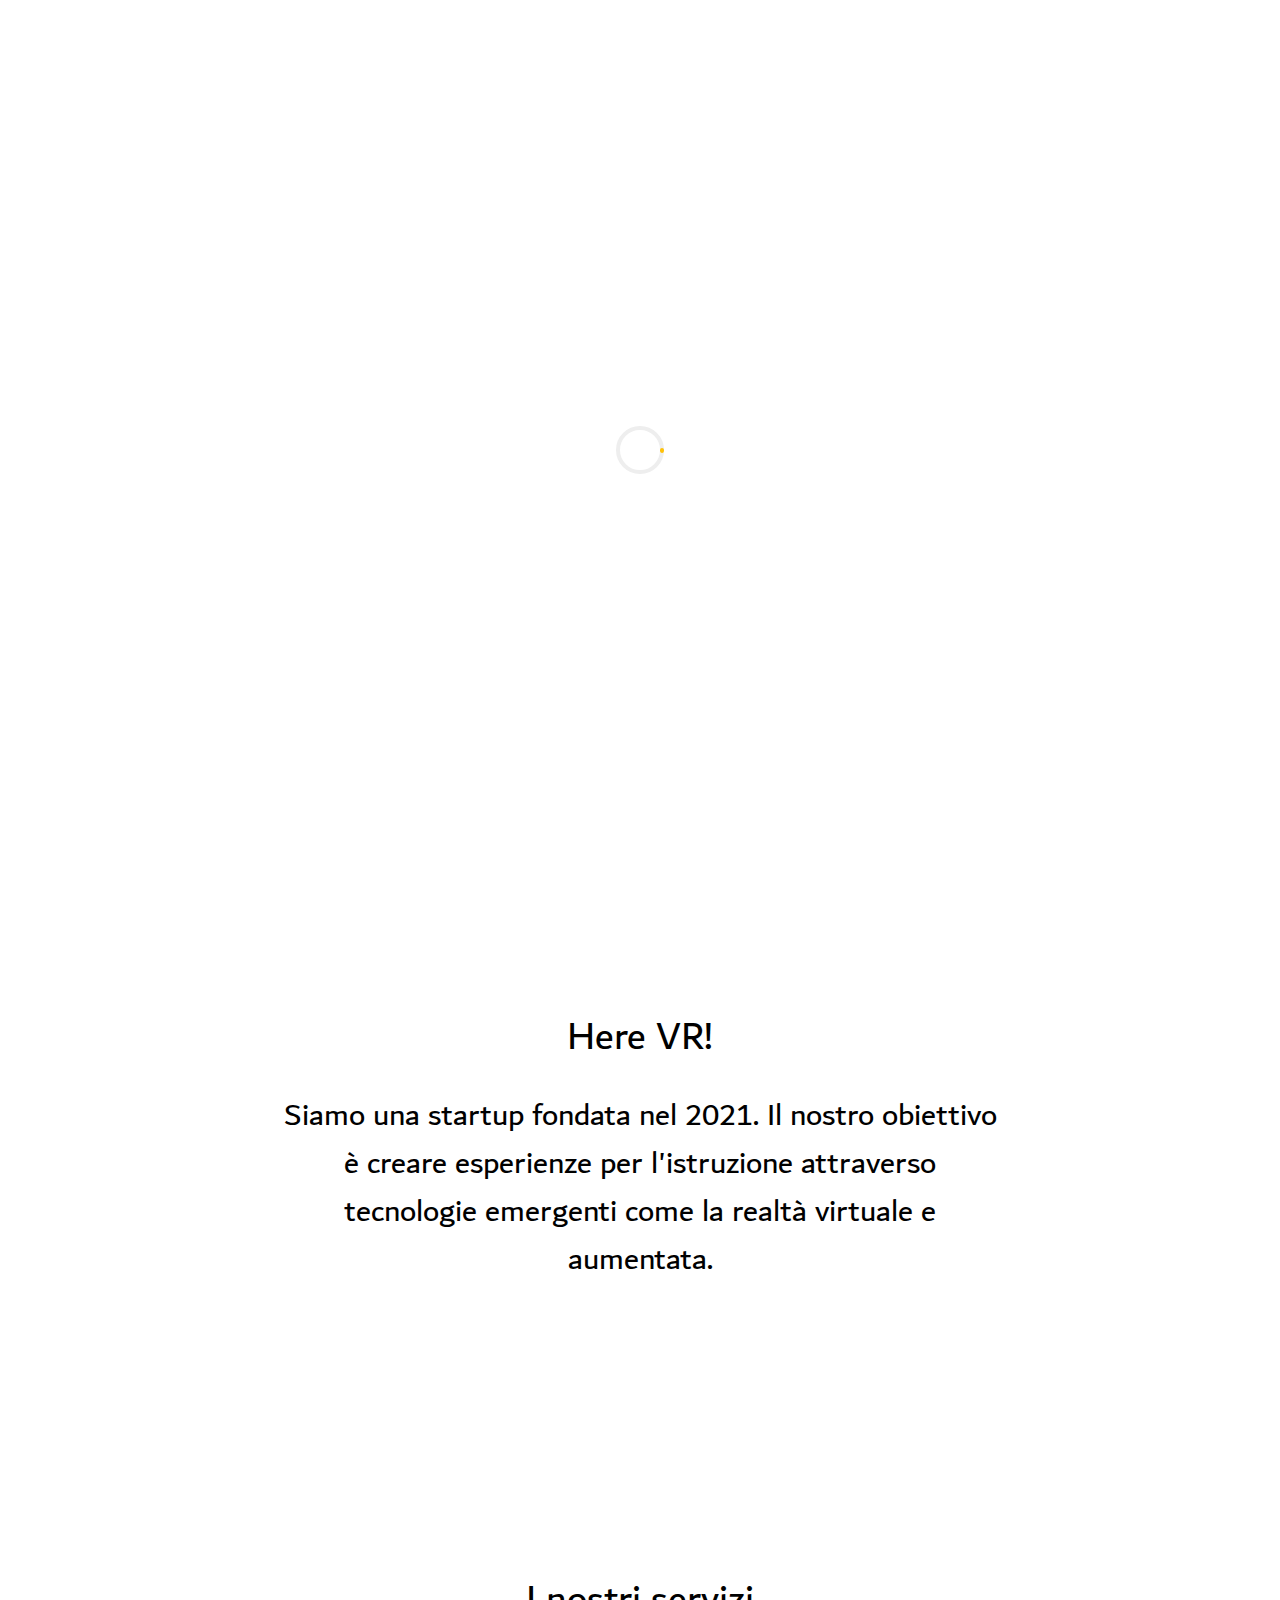
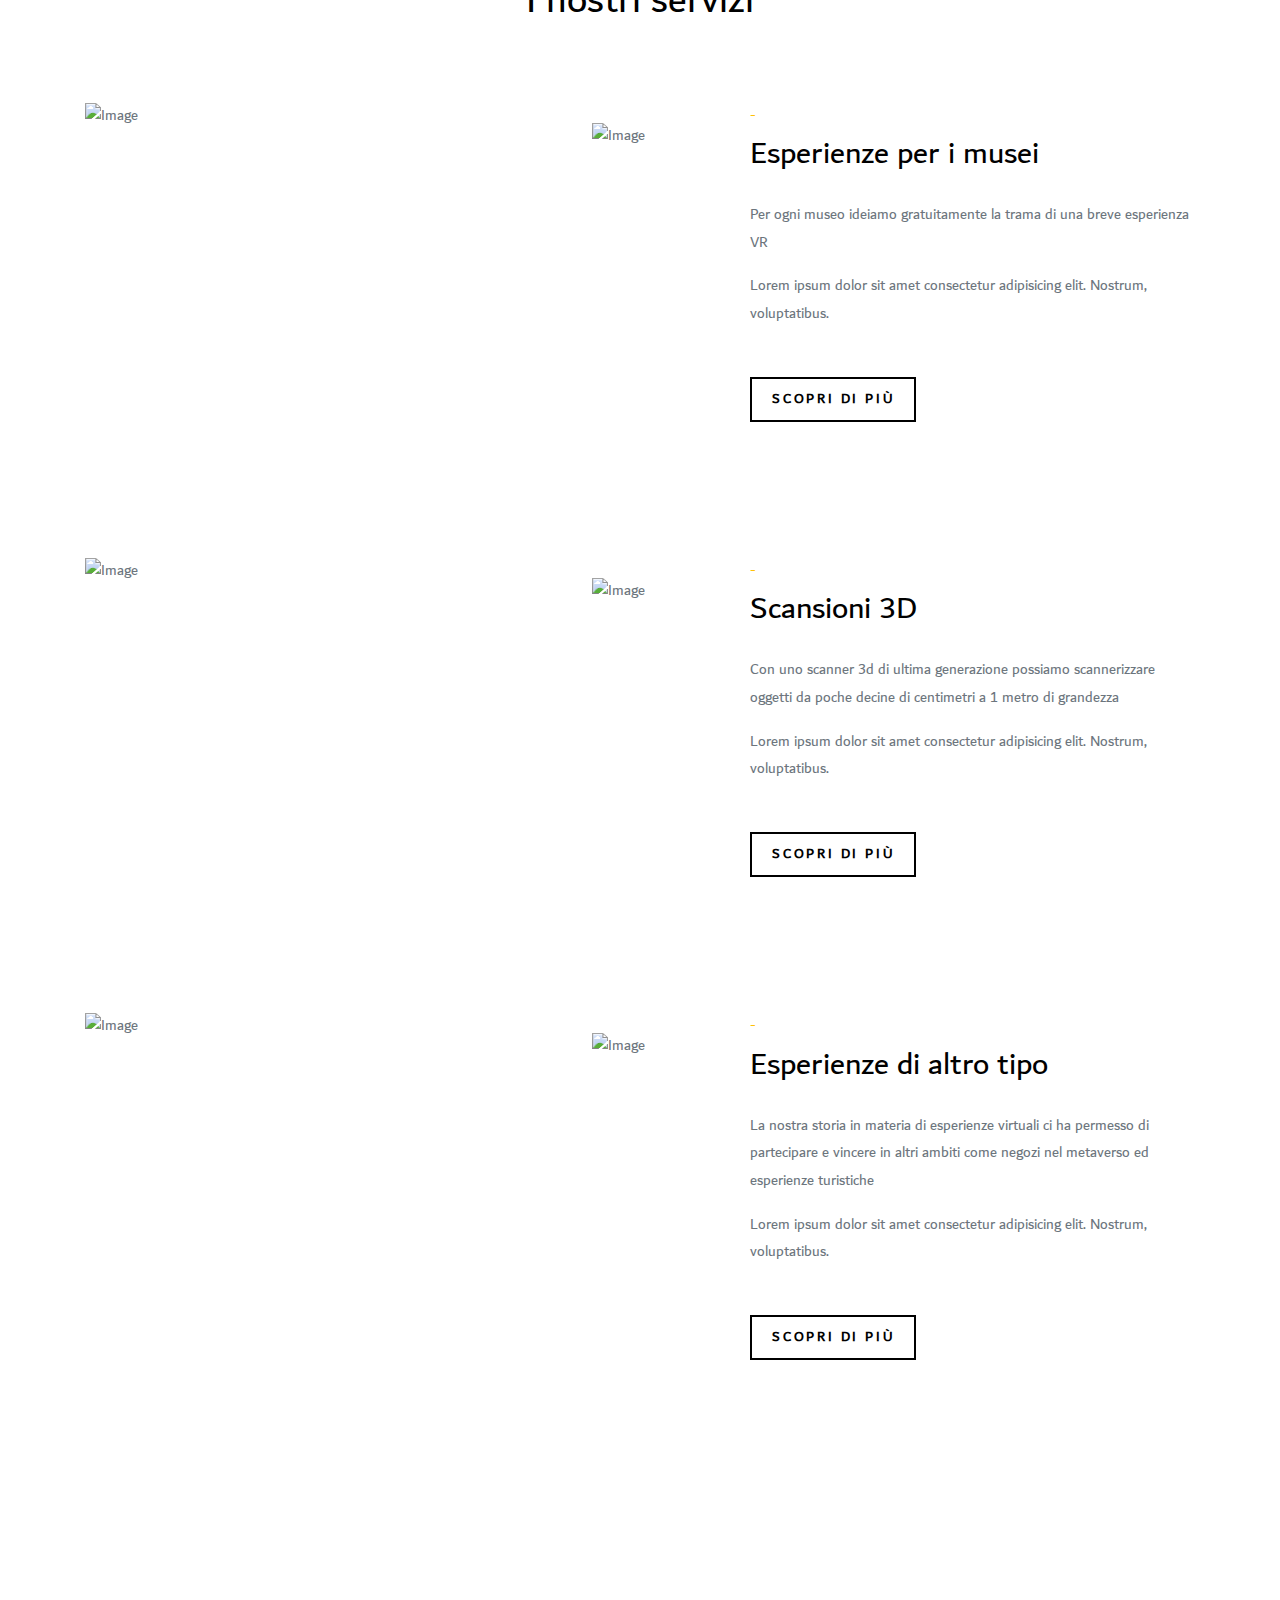
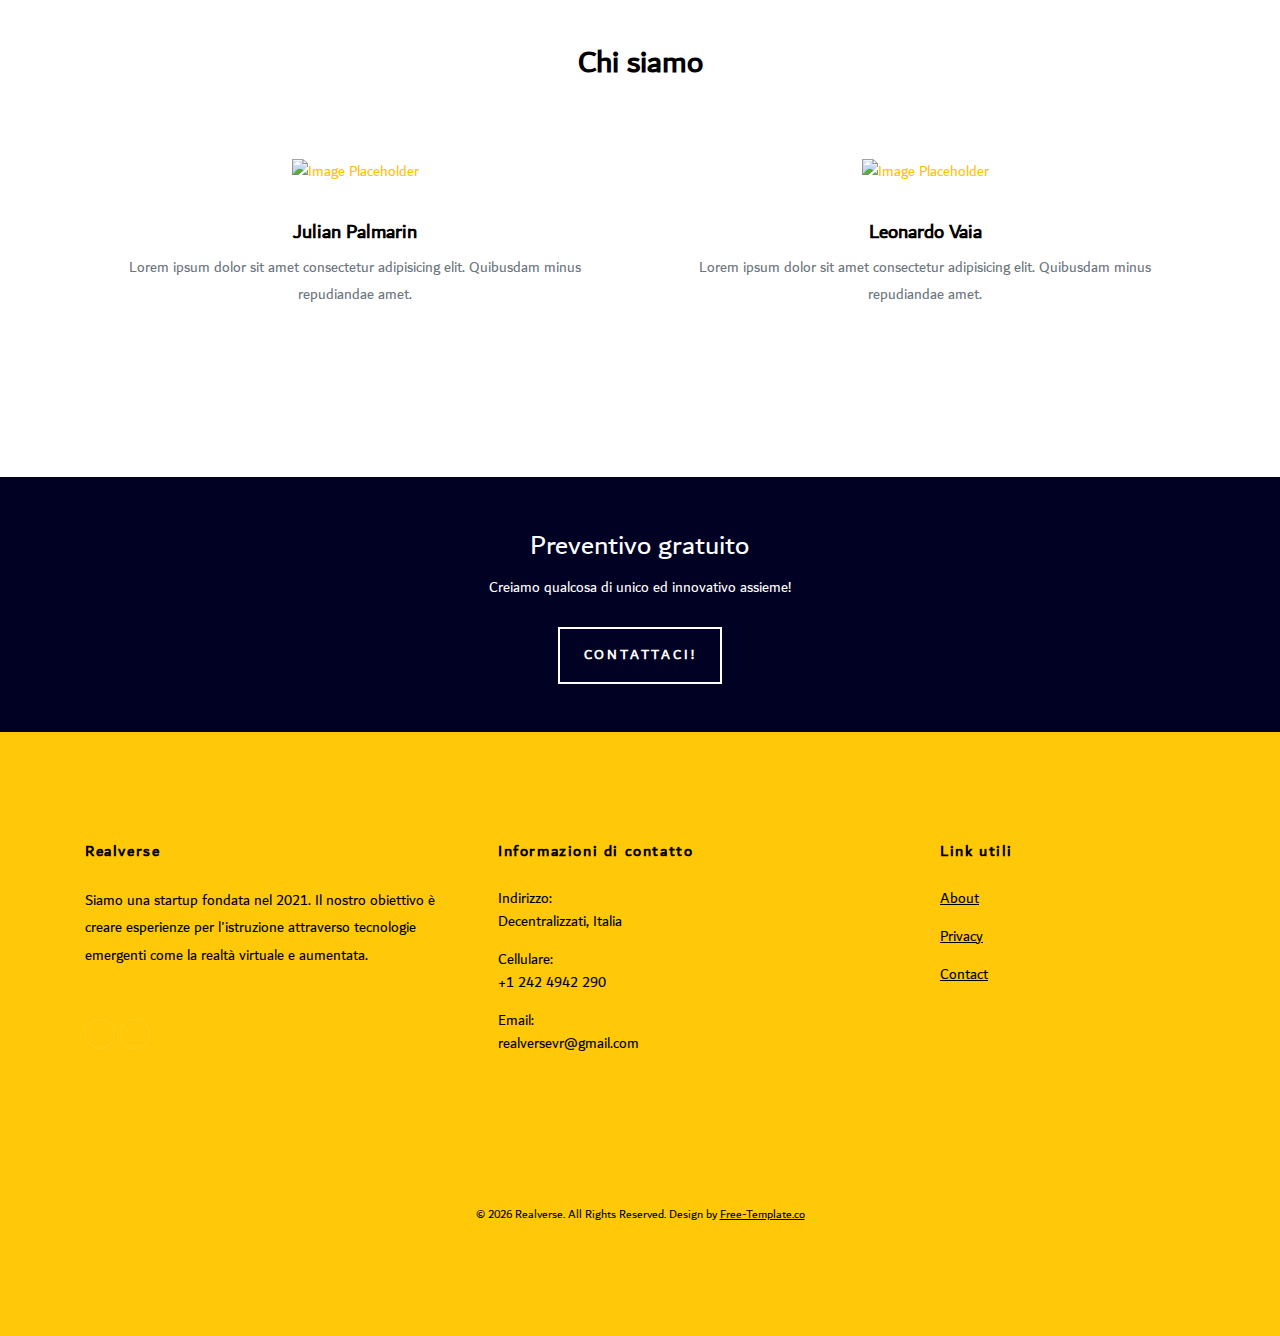
==== index.html @ 62d8fbb6 "Update index.html" ====
<!-- 
////////////////////////////////////////////////////////////////

Author: Free-Template.co
Author URL: http://free-template.co.
License: https://creativecommons.org/licenses/by/3.0/
License URL: https://creativecommons.org/licenses/by/3.0/
Site License URL: https://free-template.co/template-license/
  
Website:  https://free-template.co
Facebook: https://www.facebook.com/FreeDashTemplate.co
Twitter:  https://twitter.com/Free_Templateco
RSS Feed: https://feeds.feedburner.com/Free-templateco

////////////////////////////////////////////////////////////////
-->

<!DOCTYPE html>
<html lang="en">

<head>
  <title>Realverse - Home</title>
  <meta charset="utf-8">
  <meta name="viewport" content="width=device-width, initial-scale=1, shrink-to-fit=no">

  <meta name="description" content="" />
  <meta name="keywords" content="" />
  <meta name="author" content="Free-Template.co" />

  <link rel="shortcut icon" href="ftco-32x32.ico">

  <link href="https://fonts.googleapis.com/css?family=DM+Serif+Display:400,400i|Roboto+Mono&display=swap"
    rel="stylesheet">

  <link rel="stylesheet" href="css/animate.css">
  <link rel="stylesheet" href="css/owl.carousel.min.css">
  <link rel="stylesheet" href="css/jquery.fancybox.min.css">


  <link rel="stylesheet" href="fonts/ionicons/css/ionicons.min.css">
  <link rel="stylesheet" href="fonts/dubai/css/font-dubai.min.css">
  <link rel="stylesheet" href="fonts/flaticon/font/flaticon.css">
  <link rel="stylesheet" href="css/aos.css">
  <link rel="stylesheet"
    href="https://cdnjs.cloudflare.com/ajax/libs/simple-line-icons/2.4.1/css/simple-line-icons.css">

  <!-- Theme Style -->
  <link rel="stylesheet" href="css/style.css">

</head>

<body>


  <header role="banner">
    <nav class="navbar navbar-expand-lg  bg-dark">
      <div class="container-fluid">
        <a class="navbar-brand " href="index.html">Realverse</a>

        <button class="navbar-toggler" type="button" data-toggle="collapse" data-target="#navbarsExample05"
          aria-controls="navbarsExample05" aria-expanded="false" aria-label="Toggle navigation">
          <span class="navbar-toggler-icon"></span>
        </button>


        <div class="collapse navbar-collapse" id="navbarsExample05">
          <ul class="navbar-nav pl-md-5 ml-auto">
            <li class="nav-item">
              <a class="nav-link active" href="index.html">Home</a>
            </li>
            <li class="nav-item">
              <a class="nav-link" href="about.html">About</a>
            </li>
            <li class="nav-item">
              <a class="nav-link" href="services.html">Servizi</a>
            </li>
            <li class="nav-item">
              <a class="nav-link" href="portfolio.html">Progetti</a>

            </li>
            <li class="nav-item">
              <a class="nav-link" href="contact.html">Contattaci</a>
            </li>
          </ul>

        </div>
      </div>
    </nav>
  </header>
  <!-- END header -->
  <div class="slider-item overlay" data-stellar-background-ratio="0.5"
  style="background-image:URL(images/lagazuoi/mitraglia-01.png;)">
  <div class="container">
    <div class="row slider-text align-items-center justify-content-center text-center">
      <div class="col-lg-12 col-sm-12">
        <h1 class="mb-4" data-aos="fade-up" data-aos-delay="">Chi siamo</h1>
        <p class="custom-breadcrumbs" data-aos="fade-up" data-aos-delay="100"><a href="index.html">Home</a> <span class="mx-3">/</span> About</p>
      </div>
    </div>
  </div>
</div>
  </div>

  <div class="section portfolio-section">
    <div class="container">
      <div class="row mb-5 justify-content-center" data-aos="fade-up">
        <div class="col-md-8 text-center">
          <h1 class="mb-4 section-title">Here VR!</h1>
          <h2 class="mb-4 section-title">Siamo una startup fondata nel 2021. Il nostro obiettivo è creare esperienze per l'istruzione attraverso
            tecnologie emergenti come la realtà virtuale e aumentata.</h2>
        </div>
      </div>
    </div>
  </div>

  <div class="section">
    <div class="container">
      <div class="row mb-5 justify-content-center" data-aos="fade-up">
        <div class="col-md-8 text-center">
          <h1 class="mb-4 section-title">I nostri servizi</h1>
        </div>
      </div>
      <div class="row">
        <div class="col-lg-5 ml-auto mb-5 order-2">
          <span class="d-block text-uppercase text-primary"> - </span>
          <h2 class="mb-4 section-title">Esperienze per i musei</h2>
          <p>Per ogni museo ideiamo gratuitamente la trama di una breve esperienza VR</p>          
          <p class="mb-5">Lorem ipsum dolor sit amet consectetur adipisicing elit. Nostrum, voluptatibus.</p>
          <p><a href="#" class="btn btn-outline-black">Scopri di più</a></p>
        </div>
        <div class="col-lg-6 order-1">
          <figure class="img-dotted-bg">
            <img src="images/lagazuoi/cover_potrait.png" alt="Image" class="img-fluid">
            <img src="images/lagazuoi/mitraglia-01.png" alt="Image" class="img-fluid img-absolute" data-aos="fade-left">
          </figure>
        </div>
      </div>
      <div class="row mb-5 justify-content-center" data-aos="fade-up">
        <div class="col-md-8 text-center">
          <h1 class="mb-4 section-title"></h1>
        </div>
      </div>      
      <div class="row">
        <div class="col-lg-5 ml-auto mb-5 order-2">
          <span class="d-block text-uppercase text-primary"> - </span>
          <h2 class="mb-4 section-title">Scansioni 3D</h2>
          <p>Con uno scanner 3d di ultima generazione possiamo scannerizzare oggetti da poche decine di centimetri a 1 metro di grandezza</p>
          <p class="mb-5">Lorem ipsum dolor sit amet consectetur adipisicing elit. Nostrum, voluptatibus.</p>
          <p><a href="#" class="btn btn-outline-black">Scopri di più</a></p>
        </div>
        <div class="col-lg-6 order-1">
          <figure class="img-dotted-bg">
            <img src="images/lagazuoi/elmetto coperto.png" alt="Image" class="img-fluid">
            <img src="images/lagazuoi/stufa.png" alt="Image" class="img-fluid img-absolute" data-aos="fade-left">
          </figure>
        </div>
      </div>
      <div class="row mb-5 justify-content-center" data-aos="fade-up">
        <div class="col-md-8 text-center">
          <h1 class="mb-4 section-title"></h1>
        </div>
      </div>
      <div class="row">
        <div class="col-lg-5 ml-auto mb-5 order-2">
          <span class="d-block text-uppercase text-primary"> - </span>
          <h2 class="mb-4 section-title">Esperienze di altro tipo</h2>
          <p>La nostra storia in materia di esperienze virtuali ci ha permesso di partecipare e vincere in altri ambiti come negozi nel metaverso ed esperienze turistiche</p>
          <p class="mb-5">Lorem ipsum dolor sit amet consectetur adipisicing elit. Nostrum, voluptatibus.</p>
          <p><a href="#" class="btn btn-outline-black">Scopri di più</a></p>
        </div>
        <div class="col-lg-6 order-1">
          <figure class="img-dotted-bg">
            <img src="images/lago/davide-pietralunga-s3ziUyd1-PU-unsplash.jpg" alt="Image" class="img-fluid">
            <img src="images/lago/17.jpg" alt="Image" class="img-fluid img-absolute" data-aos="fade-left">
          </figure>
        </div>
      </div>
    </div>
  </div>
  <!--FINE SERVIZI-->

  <div class="section">
    <div class="container">
      <div class="row justify-content-center mb-5">
        <div class="col-md-8 text-center" data-aos="fade-up" data-aos-delay="">
          <h2 class="mb-4 section-title"><strong>Chi siamo</strong></h2>
        </div>
      </div>
      <div class="row">
        <div class="col-lg-6" data-aos="fade-up" data-aos-delay="100">
          <div class="media d-block media-custom text-center" >
            <a href="#"><img src="images/jul.jpg" alt="Image Placeholder" class="img-fluid"></a>
            <div class="media-body">
              <h3 class="mt-0 text-black"> Julian Palmarin</h3>
              <p>Lorem ipsum dolor sit amet consectetur adipisicing elit. Quibusdam minus repudiandae amet.</p>
            </div>
          </div>
        </div>
        <div class="col-lg-6" data-aos="fade-up" data-aos-delay="200">
          <div class="media d-block media-custom text-center">
            <a href="#"><img src="images/leo.jpg" alt="Image Placeholder" class="img-fluid"></a>
            <div class="media-body">
              <h3 class="mt-0 text-black">Leonardo Vaia</h3>
              <p>Lorem ipsum dolor sit amet consectetur adipisicing elit. Quibusdam minus repudiandae amet.</p>
            </div>
          </div>
        </div>  
      </div>
  
    </div>
  </div>
  <!-- END section -->


  <div class="bg-primary py-5">
    <div class="container text-center">
      <div class="row justify-content-center">
        <div class="col-lg-7">
          <h3 class="text-white mb-2 font-weight-normal" data-aos="fade-right" data-aos-delay="">Preventivo gratuito
          </h3>
          <p class="text-white mb-4" data-aos="fade-right" data-aos-delay="100">Creiamo qualcosa di unico ed innovativo
            assieme!</p>

          <p class="mb-0" data-aos="fade-right" data-aos-delay="200"><a href="contact.html"
              class="btn btn-outline-white px-4 py-3">Contattaci!</a></p>
        </div>
      </div>

    </div>
  </div>



  <footer class="site-footer" role="contentinfo">
    <div class="container">
      <div class="row mb-5">
        <div class="col-md-4 mb-5">
          <h3 class="mb-4">Realverse</h3>
          <p class="mb-5">Siamo una startup fondata nel 2021. Il nostro obiettivo è creare esperienze per l'istruzione
            attraverso tecnologie emergenti come la realtà virtuale e aumentata.</p>
          <ul class="list-unstyled footer-link d-flex footer-social">
            <li><a href="https://www.youtube.com/@RealverseVR" class="p-2"><span class="fa fa-youtube"></span></a></li>
            <li><a href="https://www.instagram.com/realversevr/" class="p-2"><span class="fa fa-instagram"></span></a>
            </li>
          </ul>

        </div>
        <div class="col-md-5 mb-5 pl-md-5">
          <div class="mb-5">
            <h3 class="mb-4">Informazioni di contatto</h3>
            <ul class="list-unstyled footer-link quick-contact">
              <li class="d-block">
                <span class="d-block caption">Indirizzo:</span>
                <span class="caption-text">Decentralizzati, Italia</span>
              </li>
              <li class="d-block">
                <span class="d-block caption">Cellulare:</span><span class="caption-text">+1 242 4942 290</span>
              </li>
              <li class="d-block">
                <span class="d-block caption">Email:</span><span class="caption-text">realversevr@gmail.com</span>
              </li>
            </ul>
          </div>


        </div>
        <div class="col-md-3 mb-5">
          <h3 class="mb-4">Link utili</h3>
          <ul class="list-unstyled footer-link">
            <li><a href="about.html">About</a></li>
            <li><a href="privacy.html">Privacy</a></li>
            <li><a href="contact.html">Contact</a></li>
          </ul>
        </div>
        <div class="col-md-3">

        </div>
      </div>
      <div class="row">
        <div class="col-12 text-md-center text-left">
          <!-- Link back to Free-Template.co can't be removed. Template is licensed under CC BY 3.0. -->
          <p class="copyright"><small>&copy;
              <script>document.write(new Date().getFullYear());</script> Realverse. All Rights Reserved. Design by <a
                href="https://free-template.co" target="_blank">Free-Template.co</a>
            </small></p>
        </div>
      </div>
    </div>
  </footer>
  <!-- END footer -->

  <!-- loader -->
  <div id="loader" class="show fullscreen"><svg class="circular" width="48px" height="48px">
      <circle class="path-bg" cx="24" cy="24" r="22" fill="none" stroke-width="4" stroke="#eeeeee" />
      <circle class="path" cx="24" cy="24" r="22" fill="none" stroke-width="4" stroke-miterlimit="10"
        stroke="#ffc107" />
    </svg></div>

  <script src="js/jquery-3.2.1.min.js"></script>
  <script src="js/jquery-migrate-3.0.1.min.js"></script>
  <script src="js/popper.min.js"></script>
  <script src="js/bootstrap.min.js"></script>
  <script src="js/owl.carousel.min.js"></script>
  <script src="js/jquery.waypoints.min.js"></script>
  <script src="js/jquery.fancybox.min.js"></script>
  <script src="js/jquery.stellar.min.js"></script>
  <script src="js/aos.js"></script>
  <script src="js/main.js"></script>
</body>

</html>
---- fonts/dubai/css/font-dubai.min.css ----
/*!
 *  Font Awesome 4.7.0 by @davegandy - http://fontawesome.io - @fontawesome
 *  License - http://fontawesome.io/license (Font: SIL OFL 1.1, CSS: MIT License)
 */
@font-face {
    font-family: 'Dubai';
    src: url('../font/DUBAI-REGULAR.TTF') format('truetype');    
    font-weight: normal;
    font-style: normal
}

.fa {
    display: inline-block;
    font: normal normal normal 14px/1 FontAwesome;
    font-size: inherit;
    text-rendering: auto;
    -webkit-font-smoothing: antialiased;
    -moz-osx-font-smoothing: grayscale
}

.fa-lg {
    font-size: 1.33333333em;
    line-height: .75em;
    vertical-align: -15%
}

.fa-2x {
    font-size: 2em
}

.fa-3x {
    font-size: 3em
}

.fa-4x {
    font-size: 4em
}

.fa-5x {
    font-size: 5em
}

.fa-fw {
    width: 1.28571429em;
    text-align: center
}

.fa-ul {
    padding-left: 0;
    margin-left: 2.14285714em;
    list-style-type: none
}

.fa-ul>li {
    position: relative
}

.fa-li {
    position: absolute;
    left: -2.14285714em;
    width: 2.14285714em;
    top: .14285714em;
    text-align: center
}

.fa-li.fa-lg {
    left: -1.85714286em
}

.fa-border {
    padding: .2em .25em .15em;
    border: solid .08em #eee;
    border-radius: .1em
}

.fa-pull-left {
    float: left
}

.fa-pull-right {
    float: right
}

.fa.fa-pull-left {
    margin-right: .3em
}

.fa.fa-pull-right {
    margin-left: .3em
}

.pull-right {
    float: right
}

.pull-left {
    float: left
}

.fa.pull-left {
    margin-right: .3em
}

.fa.pull-right {
    margin-left: .3em
}

.fa-spin {
    -webkit-animation: fa-spin 2s infinite linear;
    animation: fa-spin 2s infinite linear
}

.fa-pulse {
    -webkit-animation: fa-spin 1s infinite steps(8);
    animation: fa-spin 1s infinite steps(8)
}

@-webkit-keyframes fa-spin {
    0% {
        -webkit-transform: rotate(0deg);
        transform: rotate(0deg)
    }

    100% {
        -webkit-transform: rotate(359deg);
        transform: rotate(359deg)
    }
}

@keyframes fa-spin {
    0% {
        -webkit-transform: rotate(0deg);
        transform: rotate(0deg)
    }

    100% {
        -webkit-transform: rotate(359deg);
        transform: rotate(359deg)
    }
}

.fa-rotate-90 {
    -ms-filter: "progid:DXImageTransform.Microsoft.BasicImage(rotation=1)";
    -webkit-transform: rotate(90deg);
    -ms-transform: rotate(90deg);
    transform: rotate(90deg)
}

.fa-rotate-180 {
    -ms-filter: "progid:DXImageTransform.Microsoft.BasicImage(rotation=2)";
    -webkit-transform: rotate(180deg);
    -ms-transform: rotate(180deg);
    transform: rotate(180deg)
}

.fa-rotate-270 {
    -ms-filter: "progid:DXImageTransform.Microsoft.BasicImage(rotation=3)";
    -webkit-transform: rotate(270deg);
    -ms-transform: rotate(270deg);
    transform: rotate(270deg)
}

.fa-flip-horizontal {
    -ms-filter: "progid:DXImageTransform.Microsoft.BasicImage(rotation=0, mirror=1)";
    -webkit-transform: scale(-1, 1);
    -ms-transform: scale(-1, 1);
    transform: scale(-1, 1)
}

.fa-flip-vertical {
    -ms-filter: "progid:DXImageTransform.Microsoft.BasicImage(rotation=2, mirror=1)";
    -webkit-transform: scale(1, -1);
    -ms-transform: scale(1, -1);
    transform: scale(1, -1)
}

:root .fa-rotate-90,
:root .fa-rotate-180,
:root .fa-rotate-270,
:root .fa-flip-horizontal,
:root .fa-flip-vertical {
    filter: none
}

.fa-stack {
    position: relative;
    display: inline-block;
    width: 2em;
    height: 2em;
    line-height: 2em;
    vertical-align: middle
}

.fa-stack-1x,
.fa-stack-2x {
    position: absolute;
    left: 0;
    width: 100%;
    text-align: center
}

.fa-stack-1x {
    line-height: inherit
}

.fa-stack-2x {
    font-size: 2em
}

.fa-inverse {
    color: #fff
}

.fa-glass:before {
    content: "\f000"
}

.fa-music:before {
    content: "\f001"
}

.fa-search:before {
    content: "\f002"
}

.fa-envelope-o:before {
    content: "\f003"
}

.fa-heart:before {
    content: "\f004"
}

.fa-star:before {
    content: "\f005"
}

.fa-star-o:before {
    content: "\f006"
}

.fa-user:before {
    content: "\f007"
}

.fa-film:before {
    content: "\f008"
}

.fa-th-large:before {
    content: "\f009"
}

.fa-th:before {
    content: "\f00a"
}

.fa-th-list:before {
    content: "\f00b"
}

.fa-check:before {
    content: "\f00c"
}

.fa-remove:before,
.fa-close:before,
.fa-times:before {
    content: "\f00d"
}

.fa-search-plus:before {
    content: "\f00e"
}

.fa-search-minus:before {
    content: "\f010"
}

.fa-power-off:before {
    content: "\f011"
}

.fa-signal:before {
    content: "\f012"
}

.fa-gear:before,
.fa-cog:before {
    content: "\f013"
}

.fa-trash-o:before {
    content: "\f014"
}

.fa-home:before {
    content: "\f015"
}

.fa-file-o:before {
    content: "\f016"
}

.fa-clock-o:before {
    content: "\f017"
}

.fa-road:before {
    content: "\f018"
}

.fa-download:before {
    content: "\f019"
}

.fa-arrow-circle-o-down:before {
    content: "\f01a"
}

.fa-arrow-circle-o-up:before {
    content: "\f01b"
}

.fa-inbox:before {
    content: "\f01c"
}

.fa-play-circle-o:before {
    content: "\f01d"
}

.fa-rotate-right:before,
.fa-repeat:before {
    content: "\f01e"
}

.fa-refresh:before {
    content: "\f021"
}

.fa-list-alt:before {
    content: "\f022"
}

.fa-lock:before {
    content: "\f023"
}

.fa-flag:before {
    content: "\f024"
}

.fa-headphones:before {
    content: "\f025"
}

.fa-volume-off:before {
    content: "\f026"
}

.fa-volume-down:before {
    content: "\f027"
}

.fa-volume-up:before {
    content: "\f028"
}

.fa-qrcode:before {
    content: "\f029"
}

.fa-barcode:before {
    content: "\f02a"
}

.fa-tag:before {
    content: "\f02b"
}

.fa-tags:before {
    content: "\f02c"
}

.fa-book:before {
    content: "\f02d"
}

.fa-bookmark:before {
    content: "\f02e"
}

.fa-print:before {
    content: "\f02f"
}

.fa-camera:before {
    content: "\f030"
}

.fa-font:before {
    content: "\f031"
}

.fa-bold:before {
    content: "\f032"
}

.fa-italic:before {
    content: "\f033"
}

.fa-text-height:before {
    content: "\f034"
}

.fa-text-width:before {
    content: "\f035"
}

.fa-align-left:before {
    content: "\f036"
}

.fa-align-center:before {
    content: "\f037"
}

.fa-align-right:before {
    content: "\f038"
}

.fa-align-justify:before {
    content: "\f039"
}

.fa-list:before {
    content: "\f03a"
}

.fa-dedent:before,
.fa-outdent:before {
    content: "\f03b"
}

.fa-indent:before {
    content: "\f03c"
}

.fa-video-camera:before {
    content: "\f03d"
}

.fa-photo:before,
.fa-image:before,
.fa-picture-o:before {
    content: "\f03e"
}

.fa-pencil:before {
    content: "\f040"
}

.fa-map-marker:before {
    content: "\f041"
}

.fa-adjust:before {
    content: "\f042"
}

.fa-tint:before {
    content: "\f043"
}

.fa-edit:before,
.fa-pencil-square-o:before {
    content: "\f044"
}

.fa-share-square-o:before {
    content: "\f045"
}

.fa-check-square-o:before {
    content: "\f046"
}

.fa-arrows:before {
    content: "\f047"
}

.fa-step-backward:before {
    content: "\f048"
}

.fa-fast-backward:before {
    content: "\f049"
}

.fa-backward:before {
    content: "\f04a"
}

.fa-play:before {
    content: "\f04b"
}

.fa-pause:before {
    content: "\f04c"
}

.fa-stop:before {
    content: "\f04d"
}

.fa-forward:before {
    content: "\f04e"
}

.fa-fast-forward:before {
    content: "\f050"
}

.fa-step-forward:before {
    content: "\f051"
}

.fa-eject:before {
    content: "\f052"
}

.fa-chevron-left:before {
    content: "\f053"
}

.fa-chevron-right:before {
    content: "\f054"
}

.fa-plus-circle:before {
    content: "\f055"
}

.fa-minus-circle:before {
    content: "\f056"
}

.fa-times-circle:before {
    content: "\f057"
}

.fa-check-circle:before {
    content: "\f058"
}

.fa-question-circle:before {
    content: "\f059"
}

.fa-info-circle:before {
    content: "\f05a"
}

.fa-crosshairs:before {
    content: "\f05b"
}

.fa-times-circle-o:before {
    content: "\f05c"
}

.fa-check-circle-o:before {
    content: "\f05d"
}

.fa-ban:before {
    content: "\f05e"
}

.fa-arrow-left:before {
    content: "\f060"
}

.fa-arrow-right:before {
    content: "\f061"
}

.fa-arrow-up:before {
    content: "\f062"
}

.fa-arrow-down:before {
    content: "\f063"
}

.fa-mail-forward:before,
.fa-share:before {
    content: "\f064"
}

.fa-expand:before {
    content: "\f065"
}

.fa-compress:before {
    content: "\f066"
}

.fa-plus:before {
    content: "\f067"
}

.fa-minus:before {
    content: "\f068"
}

.fa-asterisk:before {
    content: "\f069"
}

.fa-exclamation-circle:before {
    content: "\f06a"
}

.fa-gift:before {
    content: "\f06b"
}

.fa-leaf:before {
    content: "\f06c"
}

.fa-fire:before {
    content: "\f06d"
}

.fa-eye:before {
    content: "\f06e"
}

.fa-eye-slash:before {
    content: "\f070"
}

.fa-warning:before,
.fa-exclamation-triangle:before {
    content: "\f071"
}

.fa-plane:before {
    content: "\f072"
}

.fa-calendar:before {
    content: "\f073"
}

.fa-random:before {
    content: "\f074"
}

.fa-comment:before {
    content: "\f075"
}

.fa-magnet:before {
    content: "\f076"
}

.fa-chevron-up:before {
    content: "\f077"
}

.fa-chevron-down:before {
    content: "\f078"
}

.fa-retweet:before {
    content: "\f079"
}

.fa-shopping-cart:before {
    content: "\f07a"
}

.fa-folder:before {
    content: "\f07b"
}

.fa-folder-open:before {
    content: "\f07c"
}

.fa-arrows-v:before {
    content: "\f07d"
}

.fa-arrows-h:before {
    content: "\f07e"
}

.fa-bar-chart-o:before,
.fa-bar-chart:before {
    content: "\f080"
}

.fa-twitter-square:before {
    content: "\f081"
}

.fa-facebook-square:before {
    content: "\f082"
}

.fa-camera-retro:before {
    content: "\f083"
}

.fa-key:before {
    content: "\f084"
}

.fa-gears:before,
.fa-cogs:before {
    content: "\f085"
}

.fa-comments:before {
    content: "\f086"
}

.fa-thumbs-o-up:before {
    content: "\f087"
}

.fa-thumbs-o-down:before {
    content: "\f088"
}

.fa-star-half:before {
    content: "\f089"
}

.fa-heart-o:before {
    content: "\f08a"
}

.fa-sign-out:before {
    content: "\f08b"
}

.fa-linkedin-square:before {
    content: "\f08c"
}

.fa-thumb-tack:before {
    content: "\f08d"
}

.fa-external-link:before {
    content: "\f08e"
}

.fa-sign-in:before {
    content: "\f090"
}

.fa-trophy:before {
    content: "\f091"
}

.fa-github-square:before {
    content: "\f092"
}

.fa-upload:before {
    content: "\f093"
}

.fa-lemon-o:before {
    content: "\f094"
}

.fa-phone:before {
    content: "\f095"
}

.fa-square-o:before {
    content: "\f096"
}

.fa-bookmark-o:before {
    content: "\f097"
}

.fa-phone-square:before {
    content: "\f098"
}

.fa-twitter:before {
    content: "\f099"
}

.fa-facebook-f:before,
.fa-facebook:before {
    content: "\f09a"
}

.fa-github:before {
    content: "\f09b"
}

.fa-unlock:before {
    content: "\f09c"
}

.fa-credit-card:before {
    content: "\f09d"
}

.fa-feed:before,
.fa-rss:before {
    content: "\f09e"
}

.fa-hdd-o:before {
    content: "\f0a0"
}

.fa-bullhorn:before {
    content: "\f0a1"
}

.fa-bell:before {
    content: "\f0f3"
}

.fa-certificate:before {
    content: "\f0a3"
}

.fa-hand-o-right:before {
    content: "\f0a4"
}

.fa-hand-o-left:before {
    content: "\f0a5"
}

.fa-hand-o-up:before {
    content: "\f0a6"
}

.fa-hand-o-down:before {
    content: "\f0a7"
}

.fa-arrow-circle-left:before {
    content: "\f0a8"
}

.fa-arrow-circle-right:before {
    content: "\f0a9"
}

.fa-arrow-circle-up:before {
    content: "\f0aa"
}

.fa-arrow-circle-down:before {
    content: "\f0ab"
}

.fa-globe:before {
    content: "\f0ac"
}

.fa-wrench:before {
    content: "\f0ad"
}

.fa-tasks:before {
    content: "\f0ae"
}

.fa-filter:before {
    content: "\f0b0"
}

.fa-briefcase:before {
    content: "\f0b1"
}

.fa-arrows-alt:before {
    content: "\f0b2"
}

.fa-group:before,
.fa-users:before {
    content: "\f0c0"
}

.fa-chain:before,
.fa-link:before {
    content: "\f0c1"
}

.fa-cloud:before {
    content: "\f0c2"
}

.fa-flask:before {
    content: "\f0c3"
}

.fa-cut:before,
.fa-scissors:before {
    content: "\f0c4"
}

.fa-copy:before,
.fa-files-o:before {
    content: "\f0c5"
}

.fa-paperclip:before {
    content: "\f0c6"
}

.fa-save:before,
.fa-floppy-o:before {
    content: "\f0c7"
}

.fa-square:before {
    content: "\f0c8"
}

.fa-navicon:before,
.fa-reorder:before,
.fa-bars:before {
    content: "\f0c9"
}

.fa-list-ul:before {
    content: "\f0ca"
}

.fa-list-ol:before {
    content: "\f0cb"
}

.fa-strikethrough:before {
    content: "\f0cc"
}

.fa-underline:before {
    content: "\f0cd"
}

.fa-table:before {
    content: "\f0ce"
}

.fa-magic:before {
    content: "\f0d0"
}

.fa-truck:before {
    content: "\f0d1"
}

.fa-pinterest:before {
    content: "\f0d2"
}

.fa-pinterest-square:before {
    content: "\f0d3"
}

.fa-google-plus-square:before {
    content: "\f0d4"
}

.fa-google-plus:before {
    content: "\f0d5"
}

.fa-money:before {
    content: "\f0d6"
}

.fa-caret-down:before {
    content: "\f0d7"
}

.fa-caret-up:before {
    content: "\f0d8"
}

.fa-caret-left:before {
    content: "\f0d9"
}

.fa-caret-right:before {
    content: "\f0da"
}

.fa-columns:before {
    content: "\f0db"
}

.fa-unsorted:before,
.fa-sort:before {
    content: "\f0dc"
}

.fa-sort-down:before,
.fa-sort-desc:before {
    content: "\f0dd"
}

.fa-sort-up:before,
.fa-sort-asc:before {
    content: "\f0de"
}

.fa-envelope:before {
    content: "\f0e0"
}

.fa-linkedin:before {
    content: "\f0e1"
}

.fa-rotate-left:before,
.fa-undo:before {
    content: "\f0e2"
}

.fa-legal:before,
.fa-gavel:before {
    content: "\f0e3"
}

.fa-dashboard:before,
.fa-tachometer:before {
    content: "\f0e4"
}

.fa-comment-o:before {
    content: "\f0e5"
}

.fa-comments-o:before {
    content: "\f0e6"
}

.fa-flash:before,
.fa-bolt:before {
    content: "\f0e7"
}

.fa-sitemap:before {
    content: "\f0e8"
}

.fa-umbrella:before {
    content: "\f0e9"
}

.fa-paste:before,
.fa-clipboard:before {
    content: "\f0ea"
}

.fa-lightbulb-o:before {
    content: "\f0eb"
}

.fa-exchange:before {
    content: "\f0ec"
}

.fa-cloud-download:before {
    content: "\f0ed"
}

.fa-cloud-upload:before {
    content: "\f0ee"
}

.fa-user-md:before {
    content: "\f0f0"
}

.fa-stethoscope:before {
    content: "\f0f1"
}

.fa-suitcase:before {
    content: "\f0f2"
}

.fa-bell-o:before {
    content: "\f0a2"
}

.fa-coffee:before {
    content: "\f0f4"
}

.fa-cutlery:before {
    content: "\f0f5"
}

.fa-file-text-o:before {
    content: "\f0f6"
}

.fa-building-o:before {
    content: "\f0f7"
}

.fa-hospital-o:before {
    content: "\f0f8"
}

.fa-ambulance:before {
    content: "\f0f9"
}

.fa-medkit:before {
    content: "\f0fa"
}

.fa-fighter-jet:before {
    content: "\f0fb"
}

.fa-beer:before {
    content: "\f0fc"
}

.fa-h-square:before {
    content: "\f0fd"
}

.fa-plus-square:before {
    content: "\f0fe"
}

.fa-angle-double-left:before {
    content: "\f100"
}

.fa-angle-double-right:before {
    content: "\f101"
}

.fa-angle-double-up:before {
    content: "\f102"
}

.fa-angle-double-down:before {
    content: "\f103"
}

.fa-angle-left:before {
    content: "\f104"
}

.fa-angle-right:before {
    content: "\f105"
}

.fa-angle-up:before {
    content: "\f106"
}

.fa-angle-down:before {
    content: "\f107"
}

.fa-desktop:before {
    content: "\f108"
}

.fa-laptop:before {
    content: "\f109"
}

.fa-tablet:before {
    content: "\f10a"
}

.fa-mobile-phone:before,
.fa-mobile:before {
    content: "\f10b"
}

.fa-circle-o:before {
    content: "\f10c"
}

.fa-quote-left:before {
    content: "\f10d"
}

.fa-quote-right:before {
    content: "\f10e"
}

.fa-spinner:before {
    content: "\f110"
}

.fa-circle:before {
    content: "\f111"
}

.fa-mail-reply:before,
.fa-reply:before {
    content: "\f112"
}

.fa-github-alt:before {
    content: "\f113"
}

.fa-folder-o:before {
    content: "\f114"
}

.fa-folder-open-o:before {
    content: "\f115"
}

.fa-smile-o:before {
    content: "\f118"
}

.fa-frown-o:before {
    content: "\f119"
}

.fa-meh-o:before {
    content: "\f11a"
}

.fa-gamepad:before {
    content: "\f11b"
}

.fa-keyboard-o:before {
    content: "\f11c"
}

.fa-flag-o:before {
    content: "\f11d"
}

.fa-flag-checkered:before {
    content: "\f11e"
}

.fa-terminal:before {
    content: "\f120"
}

.fa-code:before {
    content: "\f121"
}

.fa-mail-reply-all:before,
.fa-reply-all:before {
    content: "\f122"
}

.fa-star-half-empty:before,
.fa-star-half-full:before,
.fa-star-half-o:before {
    content: "\f123"
}

.fa-location-arrow:before {
    content: "\f124"
}

.fa-crop:before {
    content: "\f125"
}

.fa-code-fork:before {
    content: "\f126"
}

.fa-unlink:before,
.fa-chain-broken:before {
    content: "\f127"
}

.fa-question:before {
    content: "\f128"
}

.fa-info:before {
    content: "\f129"
}

.fa-exclamation:before {
    content: "\f12a"
}

.fa-superscript:before {
    content: "\f12b"
}

.fa-subscript:before {
    content: "\f12c"
}

.fa-eraser:before {
    content: "\f12d"
}

.fa-puzzle-piece:before {
    content: "\f12e"
}

.fa-microphone:before {
    content: "\f130"
}

.fa-microphone-slash:before {
    content: "\f131"
}

.fa-shield:before {
    content: "\f132"
}

.fa-calendar-o:before {
    content: "\f133"
}

.fa-fire-extinguisher:before {
    content: "\f134"
}

.fa-rocket:before {
    content: "\f135"
}

.fa-maxcdn:before {
    content: "\f136"
}

.fa-chevron-circle-left:before {
    content: "\f137"
}

.fa-chevron-circle-right:before {
    content: "\f138"
}

.fa-chevron-circle-up:before {
    content: "\f139"
}

.fa-chevron-circle-down:before {
    content: "\f13a"
}

.fa-html5:before {
    content: "\f13b"
}

.fa-css3:before {
    content: "\f13c"
}

.fa-anchor:before {
    content: "\f13d"
}

.fa-unlock-alt:before {
    content: "\f13e"
}

.fa-bullseye:before {
    content: "\f140"
}

.fa-ellipsis-h:before {
    content: "\f141"
}

.fa-ellipsis-v:before {
    content: "\f142"
}

.fa-rss-square:before {
    content: "\f143"
}

.fa-play-circle:before {
    content: "\f144"
}

.fa-ticket:before {
    content: "\f145"
}

.fa-minus-square:before {
    content: "\f146"
}

.fa-minus-square-o:before {
    content: "\f147"
}

.fa-level-up:before {
    content: "\f148"
}

.fa-level-down:before {
    content: "\f149"
}

.fa-check-square:before {
    content: "\f14a"
}

.fa-pencil-square:before {
    content: "\f14b"
}

.fa-external-link-square:before {
    content: "\f14c"
}

.fa-share-square:before {
    content: "\f14d"
}

.fa-compass:before {
    content: "\f14e"
}

.fa-toggle-down:before,
.fa-caret-square-o-down:before {
    content: "\f150"
}

.fa-toggle-up:before,
.fa-caret-square-o-up:before {
    content: "\f151"
}

.fa-toggle-right:before,
.fa-caret-square-o-right:before {
    content: "\f152"
}

.fa-euro:before,
.fa-eur:before {
    content: "\f153"
}

.fa-gbp:before {
    content: "\f154"
}

.fa-dollar:before,
.fa-usd:before {
    content: "\f155"
}

.fa-rupee:before,
.fa-inr:before {
    content: "\f156"
}

.fa-cny:before,
.fa-rmb:before,
.fa-yen:before,
.fa-jpy:before {
    content: "\f157"
}

.fa-ruble:before,
.fa-rouble:before,
.fa-rub:before {
    content: "\f158"
}

.fa-won:before,
.fa-krw:before {
    content: "\f159"
}

.fa-bitcoin:before,
.fa-btc:before {
    content: "\f15a"
}

.fa-file:before {
    content: "\f15b"
}

.fa-file-text:before {
    content: "\f15c"
}

.fa-sort-alpha-asc:before {
    content: "\f15d"
}

.fa-sort-alpha-desc:before {
    content: "\f15e"
}

.fa-sort-amount-asc:before {
    content: "\f160"
}

.fa-sort-amount-desc:before {
    content: "\f161"
}

.fa-sort-numeric-asc:before {
    content: "\f162"
}

.fa-sort-numeric-desc:before {
    content: "\f163"
}

.fa-thumbs-up:before {
    content: "\f164"
}

.fa-thumbs-down:before {
    content: "\f165"
}

.fa-youtube-square:before {
    content: "\f166"
}

.fa-youtube:before {
    content: "\f167"
}

.fa-xing:before {
    content: "\f168"
}

.fa-xing-square:before {
    content: "\f169"
}

.fa-youtube-play:before {
    content: "\f16a"
}

.fa-dropbox:before {
    content: "\f16b"
}

.fa-stack-overflow:before {
    content: "\f16c"
}

.fa-instagram:before {
    content: "\f16d"
}

.fa-flickr:before {
    content: "\f16e"
}

.fa-adn:before {
    content: "\f170"
}

.fa-bitbucket:before {
    content: "\f171"
}

.fa-bitbucket-square:before {
    content: "\f172"
}

.fa-tumblr:before {
    content: "\f173"
}

.fa-tumblr-square:before {
    content: "\f174"
}

.fa-long-arrow-down:before {
    content: "\f175"
}

.fa-long-arrow-up:before {
    content: "\f176"
}

.fa-long-arrow-left:before {
    content: "\f177"
}

.fa-long-arrow-right:before {
    content: "\f178"
}

.fa-apple:before {
    content: "\f179"
}

.fa-windows:before {
    content: "\f17a"
}

.fa-android:before {
    content: "\f17b"
}

.fa-linux:before {
    content: "\f17c"
}

.fa-dribbble:before {
    content: "\f17d"
}

.fa-skype:before {
    content: "\f17e"
}

.fa-foursquare:before {
    content: "\f180"
}

.fa-trello:before {
    content: "\f181"
}

.fa-female:before {
    content: "\f182"
}

.fa-male:before {
    content: "\f183"
}

.fa-gittip:before,
.fa-gratipay:before {
    content: "\f184"
}

.fa-sun-o:before {
    content: "\f185"
}

.fa-moon-o:before {
    content: "\f186"
}

.fa-archive:before {
    content: "\f187"
}

.fa-bug:before {
    content: "\f188"
}

.fa-vk:before {
    content: "\f189"
}

.fa-weibo:before {
    content: "\f18a"
}

.fa-renren:before {
    content: "\f18b"
}

.fa-pagelines:before {
    content: "\f18c"
}

.fa-stack-exchange:before {
    content: "\f18d"
}

.fa-arrow-circle-o-right:before {
    content: "\f18e"
}

.fa-arrow-circle-o-left:before {
    content: "\f190"
}

.fa-toggle-left:before,
.fa-caret-square-o-left:before {
    content: "\f191"
}

.fa-dot-circle-o:before {
    content: "\f192"
}

.fa-wheelchair:before {
    content: "\f193"
}

.fa-vimeo-square:before {
    content: "\f194"
}

.fa-turkish-lira:before,
.fa-try:before {
    content: "\f195"
}

.fa-plus-square-o:before {
    content: "\f196"
}

.fa-space-shuttle:before {
    content: "\f197"
}

.fa-slack:before {
    content: "\f198"
}

.fa-envelope-square:before {
    content: "\f199"
}

.fa-wordpress:before {
    content: "\f19a"
}

.fa-openid:before {
    content: "\f19b"
}

.fa-institution:before,
.fa-bank:before,
.fa-university:before {
    content: "\f19c"
}

.fa-mortar-board:before,
.fa-graduation-cap:before {
    content: "\f19d"
}

.fa-yahoo:before {
    content: "\f19e"
}

.fa-google:before {
    content: "\f1a0"
}

.fa-reddit:before {
    content: "\f1a1"
}

.fa-reddit-square:before {
    content: "\f1a2"
}

.fa-stumbleupon-circle:before {
    content: "\f1a3"
}

.fa-stumbleupon:before {
    content: "\f1a4"
}

.fa-delicious:before {
    content: "\f1a5"
}

.fa-digg:before {
    content: "\f1a6"
}

.fa-pied-piper-pp:before {
    content: "\f1a7"
}

.fa-pied-piper-alt:before {
    content: "\f1a8"
}

.fa-drupal:before {
    content: "\f1a9"
}

.fa-joomla:before {
    content: "\f1aa"
}

.fa-language:before {
    content: "\f1ab"
}

.fa-fax:before {
    content: "\f1ac"
}

.fa-building:before {
    content: "\f1ad"
}

.fa-child:before {
    content: "\f1ae"
}

.fa-paw:before {
    content: "\f1b0"
}

.fa-spoon:before {
    content: "\f1b1"
}

.fa-cube:before {
    content: "\f1b2"
}

.fa-cubes:before {
    content: "\f1b3"
}

.fa-behance:before {
    content: "\f1b4"
}

.fa-behance-square:before {
    content: "\f1b5"
}

.fa-steam:before {
    content: "\f1b6"
}

.fa-steam-square:before {
    content: "\f1b7"
}

.fa-recycle:before {
    content: "\f1b8"
}

.fa-automobile:before,
.fa-car:before {
    content: "\f1b9"
}

.fa-cab:before,
.fa-taxi:before {
    content: "\f1ba"
}

.fa-tree:before {
    content: "\f1bb"
}

.fa-spotify:before {
    content: "\f1bc"
}

.fa-deviantart:before {
    content: "\f1bd"
}

.fa-soundcloud:before {
    content: "\f1be"
}

.fa-database:before {
    content: "\f1c0"
}

.fa-file-pdf-o:before {
    content: "\f1c1"
}

.fa-file-word-o:before {
    content: "\f1c2"
}

.fa-file-excel-o:before {
    content: "\f1c3"
}

.fa-file-powerpoint-o:before {
    content: "\f1c4"
}

.fa-file-photo-o:before,
.fa-file-picture-o:before,
.fa-file-image-o:before {
    content: "\f1c5"
}

.fa-file-zip-o:before,
.fa-file-archive-o:before {
    content: "\f1c6"
}

.fa-file-sound-o:before,
.fa-file-audio-o:before {
    content: "\f1c7"
}

.fa-file-movie-o:before,
.fa-file-video-o:before {
    content: "\f1c8"
}

.fa-file-code-o:before {
    content: "\f1c9"
}

.fa-vine:before {
    content: "\f1ca"
}

.fa-codepen:before {
    content: "\f1cb"
}

.fa-jsfiddle:before {
    content: "\f1cc"
}

.fa-life-bouy:before,
.fa-life-buoy:before,
.fa-life-saver:before,
.fa-support:before,
.fa-life-ring:before {
    content: "\f1cd"
}

.fa-circle-o-notch:before {
    content: "\f1ce"
}

.fa-ra:before,
.fa-resistance:before,
.fa-rebel:before {
    content: "\f1d0"
}

.fa-ge:before,
.fa-empire:before {
    content: "\f1d1"
}

.fa-git-square:before {
    content: "\f1d2"
}

.fa-git:before {
    content: "\f1d3"
}

.fa-y-combinator-square:before,
.fa-yc-square:before,
.fa-hacker-news:before {
    content: "\f1d4"
}

.fa-tencent-weibo:before {
    content: "\f1d5"
}

.fa-qq:before {
    content: "\f1d6"
}

.fa-wechat:before,
.fa-weixin:before {
    content: "\f1d7"
}

.fa-send:before,
.fa-paper-plane:before {
    content: "\f1d8"
}

.fa-send-o:before,
.fa-paper-plane-o:before {
    content: "\f1d9"
}

.fa-history:before {
    content: "\f1da"
}

.fa-circle-thin:before {
    content: "\f1db"
}

.fa-header:before {
    content: "\f1dc"
}

.fa-paragraph:before {
    content: "\f1dd"
}

.fa-sliders:before {
    content: "\f1de"
}

.fa-share-alt:before {
    content: "\f1e0"
}

.fa-share-alt-square:before {
    content: "\f1e1"
}

.fa-bomb:before {
    content: "\f1e2"
}

.fa-soccer-ball-o:before,
.fa-futbol-o:before {
    content: "\f1e3"
}

.fa-tty:before {
    content: "\f1e4"
}

.fa-binoculars:before {
    content: "\f1e5"
}

.fa-plug:before {
    content: "\f1e6"
}

.fa-slideshare:before {
    content: "\f1e7"
}

.fa-twitch:before {
    content: "\f1e8"
}

.fa-yelp:before {
    content: "\f1e9"
}

.fa-newspaper-o:before {
    content: "\f1ea"
}

.fa-wifi:before {
    content: "\f1eb"
}

.fa-calculator:before {
    content: "\f1ec"
}

.fa-paypal:before {
    content: "\f1ed"
}

.fa-google-wallet:before {
    content: "\f1ee"
}

.fa-cc-visa:before {
    content: "\f1f0"
}

.fa-cc-mastercard:before {
    content: "\f1f1"
}

.fa-cc-discover:before {
    content: "\f1f2"
}

.fa-cc-amex:before {
    content: "\f1f3"
}

.fa-cc-paypal:before {
    content: "\f1f4"
}

.fa-cc-stripe:before {
    content: "\f1f5"
}

.fa-bell-slash:before {
    content: "\f1f6"
}

.fa-bell-slash-o:before {
    content: "\f1f7"
}

.fa-trash:before {
    content: "\f1f8"
}

.fa-copyright:before {
    content: "\f1f9"
}

.fa-at:before {
    content: "\f1fa"
}

.fa-eyedropper:before {
    content: "\f1fb"
}

.fa-paint-brush:before {
    content: "\f1fc"
}

.fa-birthday-cake:before {
    content: "\f1fd"
}

.fa-area-chart:before {
    content: "\f1fe"
}

.fa-pie-chart:before {
    content: "\f200"
}

.fa-line-chart:before {
    content: "\f201"
}

.fa-lastfm:before {
    content: "\f202"
}

.fa-lastfm-square:before {
    content: "\f203"
}

.fa-toggle-off:before {
    content: "\f204"
}

.fa-toggle-on:before {
    content: "\f205"
}

.fa-bicycle:before {
    content: "\f206"
}

.fa-bus:before {
    content: "\f207"
}

.fa-ioxhost:before {
    content: "\f208"
}

.fa-angellist:before {
    content: "\f209"
}

.fa-cc:before {
    content: "\f20a"
}

.fa-shekel:before,
.fa-sheqel:before,
.fa-ils:before {
    content: "\f20b"
}

.fa-meanpath:before {
    content: "\f20c"
}

.fa-buysellads:before {
    content: "\f20d"
}

.fa-connectdevelop:before {
    content: "\f20e"
}

.fa-dashcube:before {
    content: "\f210"
}

.fa-forumbee:before {
    content: "\f211"
}

.fa-leanpub:before {
    content: "\f212"
}

.fa-sellsy:before {
    content: "\f213"
}

.fa-shirtsinbulk:before {
    content: "\f214"
}

.fa-simplybuilt:before {
    content: "\f215"
}

.fa-skyatlas:before {
    content: "\f216"
}

.fa-cart-plus:before {
    content: "\f217"
}

.fa-cart-arrow-down:before {
    content: "\f218"
}

.fa-diamond:before {
    content: "\f219"
}

.fa-ship:before {
    content: "\f21a"
}

.fa-user-secret:before {
    content: "\f21b"
}

.fa-motorcycle:before {
    content: "\f21c"
}

.fa-street-view:before {
    content: "\f21d"
}

.fa-heartbeat:before {
    content: "\f21e"
}

.fa-venus:before {
    content: "\f221"
}

.fa-mars:before {
    content: "\f222"
}

.fa-mercury:before {
    content: "\f223"
}

.fa-intersex:before,
.fa-transgender:before {
    content: "\f224"
}

.fa-transgender-alt:before {
    content: "\f225"
}

.fa-venus-double:before {
    content: "\f226"
}

.fa-mars-double:before {
    content: "\f227"
}

.fa-venus-mars:before {
    content: "\f228"
}

.fa-mars-stroke:before {
    content: "\f229"
}

.fa-mars-stroke-v:before {
    content: "\f22a"
}

.fa-mars-stroke-h:before {
    content: "\f22b"
}

.fa-neuter:before {
    content: "\f22c"
}

.fa-genderless:before {
    content: "\f22d"
}

.fa-facebook-official:before {
    content: "\f230"
}

.fa-pinterest-p:before {
    content: "\f231"
}

.fa-whatsapp:before {
    content: "\f232"
}

.fa-server:before {
    content: "\f233"
}

.fa-user-plus:before {
    content: "\f234"
}

.fa-user-times:before {
    content: "\f235"
}

.fa-hotel:before,
.fa-bed:before {
    content: "\f236"
}

.fa-viacoin:before {
    content: "\f237"
}

.fa-train:before {
    content: "\f238"
}

.fa-subway:before {
    content: "\f239"
}

.fa-medium:before {
    content: "\f23a"
}

.fa-yc:before,
.fa-y-combinator:before {
    content: "\f23b"
}

.fa-optin-monster:before {
    content: "\f23c"
}

.fa-opencart:before {
    content: "\f23d"
}

.fa-expeditedssl:before {
    content: "\f23e"
}

.fa-battery-4:before,
.fa-battery:before,
.fa-battery-full:before {
    content: "\f240"
}

.fa-battery-3:before,
.fa-battery-three-quarters:before {
    content: "\f241"
}

.fa-battery-2:before,
.fa-battery-half:before {
    content: "\f242"
}

.fa-battery-1:before,
.fa-battery-quarter:before {
    content: "\f243"
}

.fa-battery-0:before,
.fa-battery-empty:before {
    content: "\f244"
}

.fa-mouse-pointer:before {
    content: "\f245"
}

.fa-i-cursor:before {
    content: "\f246"
}

.fa-object-group:before {
    content: "\f247"
}

.fa-object-ungroup:before {
    content: "\f248"
}

.fa-sticky-note:before {
    content: "\f249"
}

.fa-sticky-note-o:before {
    content: "\f24a"
}

.fa-cc-jcb:before {
    content: "\f24b"
}

.fa-cc-diners-club:before {
    content: "\f24c"
}

.fa-clone:before {
    content: "\f24d"
}

.fa-balance-scale:before {
    content: "\f24e"
}

.fa-hourglass-o:before {
    content: "\f250"
}

.fa-hourglass-1:before,
.fa-hourglass-start:before {
    content: "\f251"
}

.fa-hourglass-2:before,
.fa-hourglass-half:before {
    content: "\f252"
}

.fa-hourglass-3:before,
.fa-hourglass-end:before {
    content: "\f253"
}

.fa-hourglass:before {
    content: "\f254"
}

.fa-hand-grab-o:before,
.fa-hand-rock-o:before {
    content: "\f255"
}

.fa-hand-stop-o:before,
.fa-hand-paper-o:before {
    content: "\f256"
}

.fa-hand-scissors-o:before {
    content: "\f257"
}

.fa-hand-lizard-o:before {
    content: "\f258"
}

.fa-hand-spock-o:before {
    content: "\f259"
}

.fa-hand-pointer-o:before {
    content: "\f25a"
}

.fa-hand-peace-o:before {
    content: "\f25b"
}

.fa-trademark:before {
    content: "\f25c"
}

.fa-registered:before {
    content: "\f25d"
}

.fa-creative-commons:before {
    content: "\f25e"
}

.fa-gg:before {
    content: "\f260"
}

.fa-gg-circle:before {
    content: "\f261"
}

.fa-tripadvisor:before {
    content: "\f262"
}

.fa-odnoklassniki:before {
    content: "\f263"
}

.fa-odnoklassniki-square:before {
    content: "\f264"
}

.fa-get-pocket:before {
    content: "\f265"
}

.fa-wikipedia-w:before {
    content: "\f266"
}

.fa-safari:before {
    content: "\f267"
}

.fa-chrome:before {
    content: "\f268"
}

.fa-firefox:before {
    content: "\f269"
}

.fa-opera:before {
    content: "\f26a"
}

.fa-internet-explorer:before {
    content: "\f26b"
}

.fa-tv:before,
.fa-television:before {
    content: "\f26c"
}

.fa-contao:before {
    content: "\f26d"
}

.fa-500px:before {
    content: "\f26e"
}

.fa-amazon:before {
    content: "\f270"
}

.fa-calendar-plus-o:before {
    content: "\f271"
}

.fa-calendar-minus-o:before {
    content: "\f272"
}

.fa-calendar-times-o:before {
    content: "\f273"
}

.fa-calendar-check-o:before {
    content: "\f274"
}

.fa-industry:before {
    content: "\f275"
}

.fa-map-pin:before {
    content: "\f276"
}

.fa-map-signs:before {
    content: "\f277"
}

.fa-map-o:before {
    content: "\f278"
}

.fa-map:before {
    content: "\f279"
}

.fa-commenting:before {
    content: "\f27a"
}

.fa-commenting-o:before {
    content: "\f27b"
}

.fa-houzz:before {
    content: "\f27c"
}

.fa-vimeo:before {
    content: "\f27d"
}

.fa-black-tie:before {
    content: "\f27e"
}

.fa-fonticons:before {
    content: "\f280"
}

.fa-reddit-alien:before {
    content: "\f281"
}

.fa-edge:before {
    content: "\f282"
}

.fa-credit-card-alt:before {
    content: "\f283"
}

.fa-codiepie:before {
    content: "\f284"
}

.fa-modx:before {
    content: "\f285"
}

.fa-fort-awesome:before {
    content: "\f286"
}

.fa-usb:before {
    content: "\f287"
}

.fa-product-hunt:before {
    content: "\f288"
}

.fa-mixcloud:before {
    content: "\f289"
}

.fa-scribd:before {
    content: "\f28a"
}

.fa-pause-circle:before {
    content: "\f28b"
}

.fa-pause-circle-o:before {
    content: "\f28c"
}

.fa-stop-circle:before {
    content: "\f28d"
}

.fa-stop-circle-o:before {
    content: "\f28e"
}

.fa-shopping-bag:before {
    content: "\f290"
}

.fa-shopping-basket:before {
    content: "\f291"
}

.fa-hashtag:before {
    content: "\f292"
}

.fa-bluetooth:before {
    content: "\f293"
}

.fa-bluetooth-b:before {
    content: "\f294"
}

.fa-percent:before {
    content: "\f295"
}

.fa-gitlab:before {
    content: "\f296"
}

.fa-wpbeginner:before {
    content: "\f297"
}

.fa-wpforms:before {
    content: "\f298"
}

.fa-envira:before {
    content: "\f299"
}

.fa-universal-access:before {
    content: "\f29a"
}

.fa-wheelchair-alt:before {
    content: "\f29b"
}

.fa-question-circle-o:before {
    content: "\f29c"
}

.fa-blind:before {
    content: "\f29d"
}

.fa-audio-description:before {
    content: "\f29e"
}

.fa-volume-control-phone:before {
    content: "\f2a0"
}

.fa-braille:before {
    content: "\f2a1"
}

.fa-assistive-listening-systems:before {
    content: "\f2a2"
}

.fa-asl-interpreting:before,
.fa-american-sign-language-interpreting:before {
    content: "\f2a3"
}

.fa-deafness:before,
.fa-hard-of-hearing:before,
.fa-deaf:before {
    content: "\f2a4"
}

.fa-glide:before {
    content: "\f2a5"
}

.fa-glide-g:before {
    content: "\f2a6"
}

.fa-signing:before,
.fa-sign-language:before {
    content: "\f2a7"
}

.fa-low-vision:before {
    content: "\f2a8"
}

.fa-viadeo:before {
    content: "\f2a9"
}

.fa-viadeo-square:before {
    content: "\f2aa"
}

.fa-snapchat:before {
    content: "\f2ab"
}

.fa-snapchat-ghost:before {
    content: "\f2ac"
}

.fa-snapchat-square:before {
    content: "\f2ad"
}

.fa-pied-piper:before {
    content: "\f2ae"
}

.fa-first-order:before {
    content: "\f2b0"
}

.fa-yoast:before {
    content: "\f2b1"
}

.fa-themeisle:before {
    content: "\f2b2"
}

.fa-google-plus-circle:before,
.fa-google-plus-official:before {
    content: "\f2b3"
}

.fa-fa:before,
.fa-font-awesome:before {
    content: "\f2b4"
}

.fa-handshake-o:before {
    content: "\f2b5"
}

.fa-envelope-open:before {
    content: "\f2b6"
}

.fa-envelope-open-o:before {
    content: "\f2b7"
}

.fa-linode:before {
    content: "\f2b8"
}

.fa-address-book:before {
    content: "\f2b9"
}

.fa-address-book-o:before {
    content: "\f2ba"
}

.fa-vcard:before,
.fa-address-card:before {
    content: "\f2bb"
}

.fa-vcard-o:before,
.fa-address-card-o:before {
    content: "\f2bc"
}

.fa-user-circle:before {
    content: "\f2bd"
}

.fa-user-circle-o:before {
    content: "\f2be"
}

.fa-user-o:before {
    content: "\f2c0"
}

.fa-id-badge:before {
    content: "\f2c1"
}

.fa-drivers-license:before,
.fa-id-card:before {
    content: "\f2c2"
}

.fa-drivers-license-o:before,
.fa-id-card-o:before {
    content: "\f2c3"
}

.fa-quora:before {
    content: "\f2c4"
}

.fa-free-code-camp:before {
    content: "\f2c5"
}

.fa-telegram:before {
    content: "\f2c6"
}

.fa-thermometer-4:before,
.fa-thermometer:before,
.fa-thermometer-full:before {
    content: "\f2c7"
}

.fa-thermometer-3:before,
.fa-thermometer-three-quarters:before {
    content: "\f2c8"
}

.fa-thermometer-2:before,
.fa-thermometer-half:before {
    content: "\f2c9"
}

.fa-thermometer-1:before,
.fa-thermometer-quarter:before {
    content: "\f2ca"
}

.fa-thermometer-0:before,
.fa-thermometer-empty:before {
    content: "\f2cb"
}

.fa-shower:before {
    content: "\f2cc"
}

.fa-bathtub:before,
.fa-s15:before,
.fa-bath:before {
    content: "\f2cd"
}

.fa-podcast:before {
    content: "\f2ce"
}

.fa-window-maximize:before {
    content: "\f2d0"
}

.fa-window-minimize:before {
    content: "\f2d1"
}

.fa-window-restore:before {
    content: "\f2d2"
}

.fa-times-rectangle:before,
.fa-window-close:before {
    content: "\f2d3"
}

.fa-times-rectangle-o:before,
.fa-window-close-o:before {
    content: "\f2d4"
}

.fa-bandcamp:before {
    content: "\f2d5"
}

.fa-grav:before {
    content: "\f2d6"
}

.fa-etsy:before {
    content: "\f2d7"
}

.fa-imdb:before {
    content: "\f2d8"
}

.fa-ravelry:before {
    content: "\f2d9"
}

.fa-eercast:before {
    content: "\f2da"
}

.fa-microchip:before {
    content: "\f2db"
}

.fa-snowflake-o:before {
    content: "\f2dc"
}

.fa-superpowers:before {
    content: "\f2dd"
}

.fa-wpexplorer:before {
    content: "\f2de"
}

.fa-meetup:before {
    content: "\f2e0"
}

.sr-only {
    position: absolute;
    width: 1px;
    height: 1px;
    padding: 0;
    margin: -1px;
    overflow: hidden;
    clip: rect(0, 0, 0, 0);
    border: 0
}

.sr-only-focusable:active,
.sr-only-focusable:focus {
    position: static;
    width: auto;
    height: auto;
    margin: 0;
    overflow: visible;
    clip: auto
}
---- css/style.css ----
/*
* ////////////////////////////////////////////////////////////////

* Author: Free-Template.co
* Author URL: http://free-template.co.
* License: https://creativecommons.org/licenses/by/3.0/
* License URL: https://creativecommons.org/licenses/by/3.0/
* Site License URL: https://free-template.co/template-license/
  
* Website:  https://free-template.co
* Facebook: https://www.facebook.com/FreeDashTemplate.co
* Twitter:  https://twitter.com/Free_Templateco
* RSS Feed: https://feeds.feedburner.com/Free-templateco

* ////////////////////////////////////////////////////////////////
*/

/*!
 * Bootstrap v4.1.1 (https://getbootstrap.com/)
 * Copyright 2011-2018 The Bootstrap Authors
 * Copyright 2011-2018 Twitter, Inc.
 * Licensed under MIT (https://github.com/twbs/bootstrap/blob/master/LICENSE)
 */
:root {
    --blue: #007bff;
    --indigo: #6610f2;
    --purple: #6f42c1;
    --pink: #e83e8c;
    --red: #dc3545;
    --orange: #fd7e14;
    --yellow: #ffc107;
    --green: #28a745;
    --teal: #20c997;
    --cyan: #17a2b8;
    --white: #fff;
    --gray: #6c757d;
    --gray-dark: #343a40;
    --primary: #ffc107;
    --secondary: #6c757d;
    --success: #28a745;
    --info: #17a2b8;
    --warning: #ffc107;
    --danger: #dc3545;
    --light: #f8f9fa;
    --dark: #343a40;
    --breakpoint-xs: 0;
    --breakpoint-sm: 576px;
    --breakpoint-md: 768px;
    --breakpoint-lg: 992px;
    --breakpoint-xl: 1200px;
    --font-family-sans-serif: "Dubai", -apple-system, BlinkMacSystemFont, "Segoe UI", Roboto, "Helvetica Neue", Arial, sans-serif, "Apple Color Emoji", "Segoe UI Emoji", "Segoe UI Symbol";
    --font-family-monospace: SFMono-Regular, Menlo, Monaco, Consolas, "Liberation Mono", "Courier New", monospace
}

*,
:after,
:before {
    -webkit-box-sizing: border-box;
    box-sizing: border-box
}

html {
    font-family: sans-serif;
    line-height: 1.15;
    -webkit-text-size-adjust: 100%;
    -ms-text-size-adjust: 100%;
    -ms-overflow-style: scrollbar;
    -webkit-tap-highlight-color: transparent
}

@-ms-viewport {
    width: device-width
}

article,
aside,
figcaption,
figure,
footer,
header,
hgroup,
main,
nav,
section {
    display: block
}

body {
    margin: 0;
    font-family: "Roboto Mono", -apple-system, BlinkMacSystemFont, "Segoe UI", Roboto, "Helvetica Neue", Arial, sans-serif, "Apple Color Emoji", "Segoe UI Emoji", "Segoe UI Symbol";
    font-size: 1rem;
    font-weight: 400;
    line-height: 1.5;
    color: #212529;
    text-align: left;
    background-color: #fff
}

[tabindex="-1"]:focus {
    outline: 0 !important
}

hr {
    -webkit-box-sizing: content-box;
    box-sizing: content-box;
    height: 0;
    overflow: visible
}

h1,
h2,
h3,
h4,
h5,
h6 {
    margin-top: 0;
    margin-bottom: 0.5rem
}

p {
    margin-top: 0;
    margin-bottom: 1rem
}

abbr[data-original-title],
abbr[title] {
    text-decoration: underline;
    -webkit-text-decoration: underline dotted;
    text-decoration: underline dotted;
    cursor: help;
    border-bottom: 0
}

address {
    margin-bottom: 1rem;
    font-style: normal;
    line-height: inherit
}

dl,
ol,
ul {
    margin-top: 0;
    margin-bottom: 1rem
}

ol ol,
ol ul,
ul ol,
ul ul {
    margin-bottom: 0
}

dt {
    font-weight: 700
}

dd {
    margin-bottom: .5rem;
    margin-left: 0
}

blockquote {
    margin: 0 0 1rem
}

dfn {
    font-style: italic
}

b,
strong {
    font-weight: bolder
}

small {
    font-size: 80%
}

sub,
sup {
    position: relative;
    font-size: 75%;
    line-height: 0;
    vertical-align: baseline
}

sub {
    bottom: -.25em
}

sup {
    top: -.5em
}

a {
    color: #ffc107;
    text-decoration: none;
    background-color: transparent;
    -webkit-text-decoration-skip: objects
}

a:hover {
    color: #ba8b00;
    text-decoration: underline
}

a:not([href]):not([tabindex]) {
    color: inherit;
    text-decoration: none
}

a:not([href]):not([tabindex]):focus,
a:not([href]):not([tabindex]):hover {
    color: inherit;
    text-decoration: none
}

a:not([href]):not([tabindex]):focus {
    outline: 0
}

code,
kbd,
pre,
samp {
    font-family: SFMono-Regular, Menlo, Monaco, Consolas, "Liberation Mono", "Courier New", monospace;
    font-size: 1em
}

pre {
    margin-top: 0;
    margin-bottom: 1rem;
    overflow: auto;
    -ms-overflow-style: scrollbar
}

figure {
    margin: 0 0 1rem
}

img {
    vertical-align: middle;
    border-style: none
}

svg:not(:root) {
    overflow: hidden
}

table {
    border-collapse: collapse
}

caption {
    padding-top: 0.75rem;
    padding-bottom: 0.75rem;
    color: #6c757d;
    text-align: left;
    caption-side: bottom
}

th {
    text-align: inherit
}

label {
    display: inline-block;
    margin-bottom: 0.5rem
}

button {
    border-radius: 0
}

button:focus {
    outline: 1px dotted;
    outline: 5px auto -webkit-focus-ring-color
}

button,
input,
optgroup,
select,
textarea {
    margin: 0;
    font-family: inherit;
    font-size: inherit;
    line-height: inherit
}

button,
input {
    overflow: visible
}

button,
select {
    text-transform: none
}

[type=reset],
[type=submit],
button,
html [type=button] {
    -webkit-appearance: button
}

[type=button]::-moz-focus-inner,
[type=reset]::-moz-focus-inner,
[type=submit]::-moz-focus-inner,
button::-moz-focus-inner {
    padding: 0;
    border-style: none
}

input[type=checkbox],
input[type=radio] {
    -webkit-box-sizing: border-box;
    box-sizing: border-box;
    padding: 0
}

input[type=date],
input[type=datetime-local],
input[type=month],
input[type=time] {
    -webkit-appearance: listbox
}

textarea {
    overflow: auto;
    resize: vertical
}

fieldset {
    min-width: 0;
    padding: 0;
    margin: 0;
    border: 0
}

legend {
    display: block;
    width: 100%;
    max-width: 100%;
    padding: 0;
    margin-bottom: .5rem;
    font-size: 1.5rem;
    line-height: inherit;
    color: inherit;
    white-space: normal
}

progress {
    vertical-align: baseline
}

[type=number]::-webkit-inner-spin-button,
[type=number]::-webkit-outer-spin-button {
    height: auto
}

[type=search] {
    outline-offset: -2px;
    -webkit-appearance: none
}

[type=search]::-webkit-search-cancel-button,
[type=search]::-webkit-search-decoration {
    -webkit-appearance: none
}

::-webkit-file-upload-button {
    font: inherit;
    -webkit-appearance: button
}

output {
    display: inline-block
}

summary {
    display: list-item;
    cursor: pointer
}

template {
    display: none
}

[hidden] {
    display: none !important
}

.h1,
.h2,
.h3,
.h4,
.h5,
.h6,
h1,
h2,
h3,
h4,
h5,
h6 {
    margin-bottom: 0.5rem;
    font-family: inherit;
    font-weight: 500;
    line-height: 1.2;
    color: inherit
}

.h1,
h1 {
    font-size: 2.5rem
}

.h2,
h2 {
    font-size: 2rem
}

.h3,
h3 {
    font-size: 1.75rem
}

.h4,
h4 {
    font-size: 1.5rem
}

.h5,
h5 {
    font-size: 1.25rem
}

.h6,
h6 {
    font-size: 1rem
}

.lead {
    font-size: 1.25rem;
    font-weight: 300
}

.display-1 {
    font-size: 6rem;
    font-weight: 300;
    line-height: 1.2
}

.display-2 {
    font-size: 5.5rem;
    font-weight: 300;
    line-height: 1.2
}

.display-3 {
    font-size: 4.5rem;
    font-weight: 300;
    line-height: 1.2
}

.display-4 {
    font-size: 3.5rem;
    font-weight: 300;
    line-height: 1.2
}

hr {
    margin-top: 1rem;
    margin-bottom: 1rem;
    border: 0;
    border-top: 1px solid rgba(0, 0, 0, 0.1)
}

.small,
small {
    font-size: 80%;
    font-weight: 400
}

.mark,
mark {
    padding: 0.2em;
    background-color: #fcf8e3
}

.list-unstyled {
    padding-left: 0;
    list-style: none
}

.list-inline {
    padding-left: 0;
    list-style: none
}

.list-inline-item {
    display: inline-block
}

.list-inline-item:not(:last-child) {
    margin-right: 0.5rem
}

.initialism {
    font-size: 90%;
    text-transform: uppercase
}

.blockquote {
    margin-bottom: 1rem;
    font-size: 1.25rem
}

.blockquote-footer {
    display: block;
    font-size: 80%;
    color: #6c757d
}

.blockquote-footer:before {
    content: "\2014 \00A0"
}

.img-fluid {
    max-width: 100%;
    height: auto
}

.img-thumbnail {
    padding: 0.25rem;
    background-color: #fff;
    border: 1px solid #dee2e6;
    border-radius: 0.25rem;
    max-width: 100%;
    height: auto
}

.figure {
    display: inline-block
}

.figure-img {
    margin-bottom: 0.5rem;
    line-height: 1
}

.figure-caption {
    font-size: 90%;
    color: #6c757d
}

code {
    font-size: 87.5%;
    color: #e83e8c;
    word-break: break-word
}

a>code {
    color: inherit
}

kbd {
    padding: 0.2rem 0.4rem;
    font-size: 87.5%;
    color: #fff;
    background-color: #212529;
    border-radius: 0.2rem
}

kbd kbd {
    padding: 0;
    font-size: 100%;
    font-weight: 700
}

pre {
    display: block;
    font-size: 87.5%;
    color: #212529
}

pre code {
    font-size: inherit;
    color: inherit;
    word-break: normal
}

.pre-scrollable {
    max-height: 340px;
    overflow-y: scroll
}

.container {
    width: 100%;
    padding-right: 15px;
    padding-left: 15px;
    margin-right: auto;
    margin-left: auto
}

@media (min-width:576px) {
    .container {
        max-width: 540px
    }
}

@media (min-width:768px) {
    .container {
        max-width: 720px
    }
}

@media (min-width:992px) {
    .container {
        max-width: 960px
    }
}

@media (min-width:1200px) {
    .container {
        max-width: 1140px
    }
}

.container-fluid {
    width: 100%;
    padding-right: 15px;
    padding-left: 15px;
    margin-right: auto;
    margin-left: auto
}

.row {
    display: -webkit-box;
    display: -ms-flexbox;
    display: flex;
    -ms-flex-wrap: wrap;
    flex-wrap: wrap;
    margin-right: -15px;
    margin-left: -15px
}

.no-gutters {
    margin-right: 0;
    margin-left: 0
}

.no-gutters>.col,
.no-gutters>[class*=col-] {
    padding-right: 0;
    padding-left: 0
}

.col,
.col-1,
.col-2,
.col-3,
.col-4,
.col-5,
.col-6,
.col-7,
.col-8,
.col-9,
.col-10,
.col-11,
.col-12,
.col-auto,
.col-lg,
.col-lg-1,
.col-lg-2,
.col-lg-3,
.col-lg-4,
.col-lg-5,
.col-lg-6,
.col-lg-7,
.col-lg-8,
.col-lg-9,
.col-lg-10,
.col-lg-11,
.col-lg-12,
.col-lg-auto,
.col-md,
.col-md-1,
.col-md-2,
.col-md-3,
.col-md-4,
.col-md-5,
.col-md-6,
.col-md-7,
.col-md-8,
.col-md-9,
.col-md-10,
.col-md-11,
.col-md-12,
.col-md-auto,
.col-sm,
.col-sm-1,
.col-sm-2,
.col-sm-3,
.col-sm-4,
.col-sm-5,
.col-sm-6,
.col-sm-7,
.col-sm-8,
.col-sm-9,
.col-sm-10,
.col-sm-11,
.col-sm-12,
.col-sm-auto,
.col-xl,
.col-xl-1,
.col-xl-2,
.col-xl-3,
.col-xl-4,
.col-xl-5,
.col-xl-6,
.col-xl-7,
.col-xl-8,
.col-xl-9,
.col-xl-10,
.col-xl-11,
.col-xl-12,
.col-xl-auto {
    position: relative;
    width: 100%;
    min-height: 1px;
    padding-right: 15px;
    padding-left: 15px
}

.col {
    -ms-flex-preferred-size: 0;
    flex-basis: 0;
    -webkit-box-flex: 1;
    -ms-flex-positive: 1;
    flex-grow: 1;
    max-width: 100%
}

.col-auto {
    -webkit-box-flex: 0;
    -ms-flex: 0 0 auto;
    flex: 0 0 auto;
    width: auto;
    max-width: none
}

.col-1 {
    -webkit-box-flex: 0;
    -ms-flex: 0 0 8.33333%;
    flex: 0 0 8.33333%;
    max-width: 8.33333%
}

.col-2 {
    -webkit-box-flex: 0;
    -ms-flex: 0 0 16.66667%;
    flex: 0 0 16.66667%;
    max-width: 16.66667%
}

.col-3 {
    -webkit-box-flex: 0;
    -ms-flex: 0 0 25%;
    flex: 0 0 25%;
    max-width: 25%
}

.col-4 {
    -webkit-box-flex: 0;
    -ms-flex: 0 0 33.33333%;
    flex: 0 0 33.33333%;
    max-width: 33.33333%
}

.col-5 {
    -webkit-box-flex: 0;
    -ms-flex: 0 0 41.66667%;
    flex: 0 0 41.66667%;
    max-width: 41.66667%
}

.col-6 {
    -webkit-box-flex: 0;
    -ms-flex: 0 0 50%;
    flex: 0 0 50%;
    max-width: 50%
}

.col-7 {
    -webkit-box-flex: 0;
    -ms-flex: 0 0 58.33333%;
    flex: 0 0 58.33333%;
    max-width: 58.33333%
}

.col-8 {
    -webkit-box-flex: 0;
    -ms-flex: 0 0 66.66667%;
    flex: 0 0 66.66667%;
    max-width: 66.66667%
}

.col-9 {
    -webkit-box-flex: 0;
    -ms-flex: 0 0 75%;
    flex: 0 0 75%;
    max-width: 75%
}

.col-10 {
    -webkit-box-flex: 0;
    -ms-flex: 0 0 83.33333%;
    flex: 0 0 83.33333%;
    max-width: 83.33333%
}

.col-11 {
    -webkit-box-flex: 0;
    -ms-flex: 0 0 91.66667%;
    flex: 0 0 91.66667%;
    max-width: 91.66667%
}

.col-12 {
    -webkit-box-flex: 0;
    -ms-flex: 0 0 100%;
    flex: 0 0 100%;
    max-width: 100%
}

.order-first {
    -webkit-box-ordinal-group: 0;
    -ms-flex-order: -1;
    order: -1
}

.order-last {
    -webkit-box-ordinal-group: 14;
    -ms-flex-order: 13;
    order: 13
}

.order-0 {
    -webkit-box-ordinal-group: 1;
    -ms-flex-order: 0;
    order: 0
}

.order-1 {
    -webkit-box-ordinal-group: 2;
    -ms-flex-order: 1;
    order: 1
}

.order-2 {
    -webkit-box-ordinal-group: 3;
    -ms-flex-order: 2;
    order: 2
}

.order-3 {
    -webkit-box-ordinal-group: 4;
    -ms-flex-order: 3;
    order: 3
}

.order-4 {
    -webkit-box-ordinal-group: 5;
    -ms-flex-order: 4;
    order: 4
}

.order-5 {
    -webkit-box-ordinal-group: 6;
    -ms-flex-order: 5;
    order: 5
}

.order-6 {
    -webkit-box-ordinal-group: 7;
    -ms-flex-order: 6;
    order: 6
}

.order-7 {
    -webkit-box-ordinal-group: 8;
    -ms-flex-order: 7;
    order: 7
}

.order-8 {
    -webkit-box-ordinal-group: 9;
    -ms-flex-order: 8;
    order: 8
}

.order-9 {
    -webkit-box-ordinal-group: 10;
    -ms-flex-order: 9;
    order: 9
}

.order-10 {
    -webkit-box-ordinal-group: 11;
    -ms-flex-order: 10;
    order: 10
}

.order-11 {
    -webkit-box-ordinal-group: 12;
    -ms-flex-order: 11;
    order: 11
}

.order-12 {
    -webkit-box-ordinal-group: 13;
    -ms-flex-order: 12;
    order: 12
}

.offset-1 {
    margin-left: 8.33333%
}

.offset-2 {
    margin-left: 16.66667%
}

.offset-3 {
    margin-left: 25%
}

.offset-4 {
    margin-left: 33.33333%
}

.offset-5 {
    margin-left: 41.66667%
}

.offset-6 {
    margin-left: 50%
}

.offset-7 {
    margin-left: 58.33333%
}

.offset-8 {
    margin-left: 66.66667%
}

.offset-9 {
    margin-left: 75%
}

.offset-10 {
    margin-left: 83.33333%
}

.offset-11 {
    margin-left: 91.66667%
}

@media (min-width:576px) {
    .col-sm {
        -ms-flex-preferred-size: 0;
        flex-basis: 0;
        -webkit-box-flex: 1;
        -ms-flex-positive: 1;
        flex-grow: 1;
        max-width: 100%
    }

    .col-sm-auto {
        -webkit-box-flex: 0;
        -ms-flex: 0 0 auto;
        flex: 0 0 auto;
        width: auto;
        max-width: none
    }

    .col-sm-1 {
        -webkit-box-flex: 0;
        -ms-flex: 0 0 8.33333%;
        flex: 0 0 8.33333%;
        max-width: 8.33333%
    }

    .col-sm-2 {
        -webkit-box-flex: 0;
        -ms-flex: 0 0 16.66667%;
        flex: 0 0 16.66667%;
        max-width: 16.66667%
    }

    .col-sm-3 {
        -webkit-box-flex: 0;
        -ms-flex: 0 0 25%;
        flex: 0 0 25%;
        max-width: 25%
    }

    .col-sm-4 {
        -webkit-box-flex: 0;
        -ms-flex: 0 0 33.33333%;
        flex: 0 0 33.33333%;
        max-width: 33.33333%
    }

    .col-sm-5 {
        -webkit-box-flex: 0;
        -ms-flex: 0 0 41.66667%;
        flex: 0 0 41.66667%;
        max-width: 41.66667%
    }

    .col-sm-6 {
        -webkit-box-flex: 0;
        -ms-flex: 0 0 50%;
        flex: 0 0 50%;
        max-width: 50%
    }

    .col-sm-7 {
        -webkit-box-flex: 0;
        -ms-flex: 0 0 58.33333%;
        flex: 0 0 58.33333%;
        max-width: 58.33333%
    }

    .col-sm-8 {
        -webkit-box-flex: 0;
        -ms-flex: 0 0 66.66667%;
        flex: 0 0 66.66667%;
        max-width: 66.66667%
    }

    .col-sm-9 {
        -webkit-box-flex: 0;
        -ms-flex: 0 0 75%;
        flex: 0 0 75%;
        max-width: 75%
    }

    .col-sm-10 {
        -webkit-box-flex: 0;
        -ms-flex: 0 0 83.33333%;
        flex: 0 0 83.33333%;
        max-width: 83.33333%
    }

    .col-sm-11 {
        -webkit-box-flex: 0;
        -ms-flex: 0 0 91.66667%;
        flex: 0 0 91.66667%;
        max-width: 91.66667%
    }

    .col-sm-12 {
        -webkit-box-flex: 0;
        -ms-flex: 0 0 100%;
        flex: 0 0 100%;
        max-width: 100%
    }

    .order-sm-first {
        -webkit-box-ordinal-group: 0;
        -ms-flex-order: -1;
        order: -1
    }

    .order-sm-last {
        -webkit-box-ordinal-group: 14;
        -ms-flex-order: 13;
        order: 13
    }

    .order-sm-0 {
        -webkit-box-ordinal-group: 1;
        -ms-flex-order: 0;
        order: 0
    }

    .order-sm-1 {
        -webkit-box-ordinal-group: 2;
        -ms-flex-order: 1;
        order: 1
    }

    .order-sm-2 {
        -webkit-box-ordinal-group: 3;
        -ms-flex-order: 2;
        order: 2
    }

    .order-sm-3 {
        -webkit-box-ordinal-group: 4;
        -ms-flex-order: 3;
        order: 3
    }

    .order-sm-4 {
        -webkit-box-ordinal-group: 5;
        -ms-flex-order: 4;
        order: 4
    }

    .order-sm-5 {
        -webkit-box-ordinal-group: 6;
        -ms-flex-order: 5;
        order: 5
    }

    .order-sm-6 {
        -webkit-box-ordinal-group: 7;
        -ms-flex-order: 6;
        order: 6
    }

    .order-sm-7 {
        -webkit-box-ordinal-group: 8;
        -ms-flex-order: 7;
        order: 7
    }

    .order-sm-8 {
        -webkit-box-ordinal-group: 9;
        -ms-flex-order: 8;
        order: 8
    }

    .order-sm-9 {
        -webkit-box-ordinal-group: 10;
        -ms-flex-order: 9;
        order: 9
    }

    .order-sm-10 {
        -webkit-box-ordinal-group: 11;
        -ms-flex-order: 10;
        order: 10
    }

    .order-sm-11 {
        -webkit-box-ordinal-group: 12;
        -ms-flex-order: 11;
        order: 11
    }

    .order-sm-12 {
        -webkit-box-ordinal-group: 13;
        -ms-flex-order: 12;
        order: 12
    }

    .offset-sm-0 {
        margin-left: 0
    }

    .offset-sm-1 {
        margin-left: 8.33333%
    }

    .offset-sm-2 {
        margin-left: 16.66667%
    }

    .offset-sm-3 {
        margin-left: 25%
    }

    .offset-sm-4 {
        margin-left: 33.33333%
    }

    .offset-sm-5 {
        margin-left: 41.66667%
    }

    .offset-sm-6 {
        margin-left: 50%
    }

    .offset-sm-7 {
        margin-left: 58.33333%
    }

    .offset-sm-8 {
        margin-left: 66.66667%
    }

    .offset-sm-9 {
        margin-left: 75%
    }

    .offset-sm-10 {
        margin-left: 83.33333%
    }

    .offset-sm-11 {
        margin-left: 91.66667%
    }
}

@media (min-width:768px) {
    .col-md {
        -ms-flex-preferred-size: 0;
        flex-basis: 0;
        -webkit-box-flex: 1;
        -ms-flex-positive: 1;
        flex-grow: 1;
        max-width: 100%
    }

    .col-md-auto {
        -webkit-box-flex: 0;
        -ms-flex: 0 0 auto;
        flex: 0 0 auto;
        width: auto;
        max-width: none
    }

    .col-md-1 {
        -webkit-box-flex: 0;
        -ms-flex: 0 0 8.33333%;
        flex: 0 0 8.33333%;
        max-width: 8.33333%
    }

    .col-md-2 {
        -webkit-box-flex: 0;
        -ms-flex: 0 0 16.66667%;
        flex: 0 0 16.66667%;
        max-width: 16.66667%
    }

    .col-md-3 {
        -webkit-box-flex: 0;
        -ms-flex: 0 0 25%;
        flex: 0 0 25%;
        max-width: 25%
    }

    .col-md-4 {
        -webkit-box-flex: 0;
        -ms-flex: 0 0 33.33333%;
        flex: 0 0 33.33333%;
        max-width: 33.33333%
    }

    .col-md-5 {
        -webkit-box-flex: 0;
        -ms-flex: 0 0 41.66667%;
        flex: 0 0 41.66667%;
        max-width: 41.66667%
    }

    .col-md-6 {
        -webkit-box-flex: 0;
        -ms-flex: 0 0 50%;
        flex: 0 0 50%;
        max-width: 50%
    }

    .col-md-7 {
        -webkit-box-flex: 0;
        -ms-flex: 0 0 58.33333%;
        flex: 0 0 58.33333%;
        max-width: 58.33333%
    }

    .col-md-8 {
        -webkit-box-flex: 0;
        -ms-flex: 0 0 66.66667%;
        flex: 0 0 66.66667%;
        max-width: 66.66667%
    }

    .col-md-9 {
        -webkit-box-flex: 0;
        -ms-flex: 0 0 75%;
        flex: 0 0 75%;
        max-width: 75%
    }

    .col-md-10 {
        -webkit-box-flex: 0;
        -ms-flex: 0 0 83.33333%;
        flex: 0 0 83.33333%;
        max-width: 83.33333%
    }

    .col-md-11 {
        -webkit-box-flex: 0;
        -ms-flex: 0 0 91.66667%;
        flex: 0 0 91.66667%;
        max-width: 91.66667%
    }

    .col-md-12 {
        -webkit-box-flex: 0;
        -ms-flex: 0 0 100%;
        flex: 0 0 100%;
        max-width: 100%
    }

    .order-md-first {
        -webkit-box-ordinal-group: 0;
        -ms-flex-order: -1;
        order: -1
    }

    .order-md-last {
        -webkit-box-ordinal-group: 14;
        -ms-flex-order: 13;
        order: 13
    }

    .order-md-0 {
        -webkit-box-ordinal-group: 1;
        -ms-flex-order: 0;
        order: 0
    }

    .order-md-1 {
        -webkit-box-ordinal-group: 2;
        -ms-flex-order: 1;
        order: 1
    }

    .order-md-2 {
        -webkit-box-ordinal-group: 3;
        -ms-flex-order: 2;
        order: 2
    }

    .order-md-3 {
        -webkit-box-ordinal-group: 4;
        -ms-flex-order: 3;
        order: 3
    }

    .order-md-4 {
        -webkit-box-ordinal-group: 5;
        -ms-flex-order: 4;
        order: 4
    }

    .order-md-5 {
        -webkit-box-ordinal-group: 6;
        -ms-flex-order: 5;
        order: 5
    }

    .order-md-6 {
        -webkit-box-ordinal-group: 7;
        -ms-flex-order: 6;
        order: 6
    }

    .order-md-7 {
        -webkit-box-ordinal-group: 8;
        -ms-flex-order: 7;
        order: 7
    }

    .order-md-8 {
        -webkit-box-ordinal-group: 9;
        -ms-flex-order: 8;
        order: 8
    }

    .order-md-9 {
        -webkit-box-ordinal-group: 10;
        -ms-flex-order: 9;
        order: 9
    }

    .order-md-10 {
        -webkit-box-ordinal-group: 11;
        -ms-flex-order: 10;
        order: 10
    }

    .order-md-11 {
        -webkit-box-ordinal-group: 12;
        -ms-flex-order: 11;
        order: 11
    }

    .order-md-12 {
        -webkit-box-ordinal-group: 13;
        -ms-flex-order: 12;
        order: 12
    }

    .offset-md-0 {
        margin-left: 0
    }

    .offset-md-1 {
        margin-left: 8.33333%
    }

    .offset-md-2 {
        margin-left: 16.66667%
    }

    .offset-md-3 {
        margin-left: 25%
    }

    .offset-md-4 {
        margin-left: 33.33333%
    }

    .offset-md-5 {
        margin-left: 41.66667%
    }

    .offset-md-6 {
        margin-left: 50%
    }

    .offset-md-7 {
        margin-left: 58.33333%
    }

    .offset-md-8 {
        margin-left: 66.66667%
    }

    .offset-md-9 {
        margin-left: 75%
    }

    .offset-md-10 {
        margin-left: 83.33333%
    }

    .offset-md-11 {
        margin-left: 91.66667%
    }
}

@media (min-width:992px) {
    .col-lg {
        -ms-flex-preferred-size: 0;
        flex-basis: 0;
        -webkit-box-flex: 1;
        -ms-flex-positive: 1;
        flex-grow: 1;
        max-width: 100%
    }

    .col-lg-auto {
        -webkit-box-flex: 0;
        -ms-flex: 0 0 auto;
        flex: 0 0 auto;
        width: auto;
        max-width: none
    }

    .col-lg-1 {
        -webkit-box-flex: 0;
        -ms-flex: 0 0 8.33333%;
        flex: 0 0 8.33333%;
        max-width: 8.33333%
    }

    .col-lg-2 {
        -webkit-box-flex: 0;
        -ms-flex: 0 0 16.66667%;
        flex: 0 0 16.66667%;
        max-width: 16.66667%
    }

    .col-lg-3 {
        -webkit-box-flex: 0;
        -ms-flex: 0 0 25%;
        flex: 0 0 25%;
        max-width: 25%
    }

    .col-lg-4 {
        -webkit-box-flex: 0;
        -ms-flex: 0 0 33.33333%;
        flex: 0 0 33.33333%;
        max-width: 33.33333%
    }

    .col-lg-5 {
        -webkit-box-flex: 0;
        -ms-flex: 0 0 41.66667%;
        flex: 0 0 41.66667%;
        max-width: 41.66667%
    }

    .col-lg-6 {
        -webkit-box-flex: 0;
        -ms-flex: 0 0 50%;
        flex: 0 0 50%;
        max-width: 50%
    }

    .col-lg-7 {
        -webkit-box-flex: 0;
        -ms-flex: 0 0 58.33333%;
        flex: 0 0 58.33333%;
        max-width: 58.33333%
    }

    .col-lg-8 {
        -webkit-box-flex: 0;
        -ms-flex: 0 0 66.66667%;
        flex: 0 0 66.66667%;
        max-width: 66.66667%
    }

    .col-lg-9 {
        -webkit-box-flex: 0;
        -ms-flex: 0 0 75%;
        flex: 0 0 75%;
        max-width: 75%
    }

    .col-lg-10 {
        -webkit-box-flex: 0;
        -ms-flex: 0 0 83.33333%;
        flex: 0 0 83.33333%;
        max-width: 83.33333%
    }

    .col-lg-11 {
        -webkit-box-flex: 0;
        -ms-flex: 0 0 91.66667%;
        flex: 0 0 91.66667%;
        max-width: 91.66667%
    }

    .col-lg-12 {
        -webkit-box-flex: 0;
        -ms-flex: 0 0 100%;
        flex: 0 0 100%;
        max-width: 100%
    }

    .order-lg-first {
        -webkit-box-ordinal-group: 0;
        -ms-flex-order: -1;
        order: -1
    }

    .order-lg-last {
        -webkit-box-ordinal-group: 14;
        -ms-flex-order: 13;
        order: 13
    }

    .order-lg-0 {
        -webkit-box-ordinal-group: 1;
        -ms-flex-order: 0;
        order: 0
    }

    .order-lg-1 {
        -webkit-box-ordinal-group: 2;
        -ms-flex-order: 1;
        order: 1
    }

    .order-lg-2 {
        -webkit-box-ordinal-group: 3;
        -ms-flex-order: 2;
        order: 2
    }

    .order-lg-3 {
        -webkit-box-ordinal-group: 4;
        -ms-flex-order: 3;
        order: 3
    }

    .order-lg-4 {
        -webkit-box-ordinal-group: 5;
        -ms-flex-order: 4;
        order: 4
    }

    .order-lg-5 {
        -webkit-box-ordinal-group: 6;
        -ms-flex-order: 5;
        order: 5
    }

    .order-lg-6 {
        -webkit-box-ordinal-group: 7;
        -ms-flex-order: 6;
        order: 6
    }

    .order-lg-7 {
        -webkit-box-ordinal-group: 8;
        -ms-flex-order: 7;
        order: 7
    }

    .order-lg-8 {
        -webkit-box-ordinal-group: 9;
        -ms-flex-order: 8;
        order: 8
    }

    .order-lg-9 {
        -webkit-box-ordinal-group: 10;
        -ms-flex-order: 9;
        order: 9
    }

    .order-lg-10 {
        -webkit-box-ordinal-group: 11;
        -ms-flex-order: 10;
        order: 10
    }

    .order-lg-11 {
        -webkit-box-ordinal-group: 12;
        -ms-flex-order: 11;
        order: 11
    }

    .order-lg-12 {
        -webkit-box-ordinal-group: 13;
        -ms-flex-order: 12;
        order: 12
    }

    .offset-lg-0 {
        margin-left: 0
    }

    .offset-lg-1 {
        margin-left: 8.33333%
    }

    .offset-lg-2 {
        margin-left: 16.66667%
    }

    .offset-lg-3 {
        margin-left: 25%
    }

    .offset-lg-4 {
        margin-left: 33.33333%
    }

    .offset-lg-5 {
        margin-left: 41.66667%
    }

    .offset-lg-6 {
        margin-left: 50%
    }

    .offset-lg-7 {
        margin-left: 58.33333%
    }

    .offset-lg-8 {
        margin-left: 66.66667%
    }

    .offset-lg-9 {
        margin-left: 75%
    }

    .offset-lg-10 {
        margin-left: 83.33333%
    }

    .offset-lg-11 {
        margin-left: 91.66667%
    }
}

@media (min-width:1200px) {
    .col-xl {
        -ms-flex-preferred-size: 0;
        flex-basis: 0;
        -webkit-box-flex: 1;
        -ms-flex-positive: 1;
        flex-grow: 1;
        max-width: 100%
    }

    .col-xl-auto {
        -webkit-box-flex: 0;
        -ms-flex: 0 0 auto;
        flex: 0 0 auto;
        width: auto;
        max-width: none
    }

    .col-xl-1 {
        -webkit-box-flex: 0;
        -ms-flex: 0 0 8.33333%;
        flex: 0 0 8.33333%;
        max-width: 8.33333%
    }

    .col-xl-2 {
        -webkit-box-flex: 0;
        -ms-flex: 0 0 16.66667%;
        flex: 0 0 16.66667%;
        max-width: 16.66667%
    }

    .col-xl-3 {
        -webkit-box-flex: 0;
        -ms-flex: 0 0 25%;
        flex: 0 0 25%;
        max-width: 25%
    }

    .col-xl-4 {
        -webkit-box-flex: 0;
        -ms-flex: 0 0 33.33333%;
        flex: 0 0 33.33333%;
        max-width: 33.33333%
    }

    .col-xl-5 {
        -webkit-box-flex: 0;
        -ms-flex: 0 0 41.66667%;
        flex: 0 0 41.66667%;
        max-width: 41.66667%
    }

    .col-xl-6 {
        -webkit-box-flex: 0;
        -ms-flex: 0 0 50%;
        flex: 0 0 50%;
        max-width: 50%
    }

    .col-xl-7 {
        -webkit-box-flex: 0;
        -ms-flex: 0 0 58.33333%;
        flex: 0 0 58.33333%;
        max-width: 58.33333%
    }

    .col-xl-8 {
        -webkit-box-flex: 0;
        -ms-flex: 0 0 66.66667%;
        flex: 0 0 66.66667%;
        max-width: 66.66667%
    }

    .col-xl-9 {
        -webkit-box-flex: 0;
        -ms-flex: 0 0 75%;
        flex: 0 0 75%;
        max-width: 75%
    }

    .col-xl-10 {
        -webkit-box-flex: 0;
        -ms-flex: 0 0 83.33333%;
        flex: 0 0 83.33333%;
        max-width: 83.33333%
    }

    .col-xl-11 {
        -webkit-box-flex: 0;
        -ms-flex: 0 0 91.66667%;
        flex: 0 0 91.66667%;
        max-width: 91.66667%
    }

    .col-xl-12 {
        -webkit-box-flex: 0;
        -ms-flex: 0 0 100%;
        flex: 0 0 100%;
        max-width: 100%
    }

    .order-xl-first {
        -webkit-box-ordinal-group: 0;
        -ms-flex-order: -1;
        order: -1
    }

    .order-xl-last {
        -webkit-box-ordinal-group: 14;
        -ms-flex-order: 13;
        order: 13
    }

    .order-xl-0 {
        -webkit-box-ordinal-group: 1;
        -ms-flex-order: 0;
        order: 0
    }

    .order-xl-1 {
        -webkit-box-ordinal-group: 2;
        -ms-flex-order: 1;
        order: 1
    }

    .order-xl-2 {
        -webkit-box-ordinal-group: 3;
        -ms-flex-order: 2;
        order: 2
    }

    .order-xl-3 {
        -webkit-box-ordinal-group: 4;
        -ms-flex-order: 3;
        order: 3
    }

    .order-xl-4 {
        -webkit-box-ordinal-group: 5;
        -ms-flex-order: 4;
        order: 4
    }

    .order-xl-5 {
        -webkit-box-ordinal-group: 6;
        -ms-flex-order: 5;
        order: 5
    }

    .order-xl-6 {
        -webkit-box-ordinal-group: 7;
        -ms-flex-order: 6;
        order: 6
    }

    .order-xl-7 {
        -webkit-box-ordinal-group: 8;
        -ms-flex-order: 7;
        order: 7
    }

    .order-xl-8 {
        -webkit-box-ordinal-group: 9;
        -ms-flex-order: 8;
        order: 8
    }

    .order-xl-9 {
        -webkit-box-ordinal-group: 10;
        -ms-flex-order: 9;
        order: 9
    }

    .order-xl-10 {
        -webkit-box-ordinal-group: 11;
        -ms-flex-order: 10;
        order: 10
    }

    .order-xl-11 {
        -webkit-box-ordinal-group: 12;
        -ms-flex-order: 11;
        order: 11
    }

    .order-xl-12 {
        -webkit-box-ordinal-group: 13;
        -ms-flex-order: 12;
        order: 12
    }

    .offset-xl-0 {
        margin-left: 0
    }

    .offset-xl-1 {
        margin-left: 8.33333%
    }

    .offset-xl-2 {
        margin-left: 16.66667%
    }

    .offset-xl-3 {
        margin-left: 25%
    }

    .offset-xl-4 {
        margin-left: 33.33333%
    }

    .offset-xl-5 {
        margin-left: 41.66667%
    }

    .offset-xl-6 {
        margin-left: 50%
    }

    .offset-xl-7 {
        margin-left: 58.33333%
    }

    .offset-xl-8 {
        margin-left: 66.66667%
    }

    .offset-xl-9 {
        margin-left: 75%
    }

    .offset-xl-10 {
        margin-left: 83.33333%
    }

    .offset-xl-11 {
        margin-left: 91.66667%
    }
}

.table {
    width: 100%;
    max-width: 100%;
    margin-bottom: 1rem;
    background-color: transparent
}

.table td,
.table th {
    padding: 0.75rem;
    vertical-align: top;
    border-top: 1px solid #dee2e6
}

.table thead th {
    vertical-align: bottom;
    border-bottom: 2px solid #dee2e6
}

.table tbody+tbody {
    border-top: 2px solid #dee2e6
}

.table .table {
    background-color: #fff
}

.table-sm td,
.table-sm th {
    padding: 0.3rem
}

.table-bordered {
    border: 1px solid #dee2e6
}

.table-bordered td,
.table-bordered th {
    border: 1px solid #dee2e6
}

.table-bordered thead td,
.table-bordered thead th {
    border-bottom-width: 2px
}

.table-borderless tbody+tbody,
.table-borderless td,
.table-borderless th,
.table-borderless thead th {
    border: 0
}

.table-striped tbody tr:nth-of-type(odd) {
    background-color: rgba(0, 0, 0, 0.05)
}

.table-hover tbody tr:hover {
    background-color: rgba(0, 0, 0, 0.075)
}

.table-primary,
.table-primary>td,
.table-primary>th {
    background-color: #ffeeba
}

.table-hover .table-primary:hover {
    background-color: #ffe8a1
}

.table-hover .table-primary:hover>td,
.table-hover .table-primary:hover>th {
    background-color: #ffe8a1
}

.table-secondary,
.table-secondary>td,
.table-secondary>th {
    background-color: #d6d8db
}

.table-hover .table-secondary:hover {
    background-color: #c8cbcf
}

.table-hover .table-secondary:hover>td,
.table-hover .table-secondary:hover>th {
    background-color: #c8cbcf
}

.table-success,
.table-success>td,
.table-success>th {
    background-color: #c3e6cb
}

.table-hover .table-success:hover {
    background-color: #b1dfbb
}

.table-hover .table-success:hover>td,
.table-hover .table-success:hover>th {
    background-color: #b1dfbb
}

.table-info,
.table-info>td,
.table-info>th {
    background-color: #bee5eb
}

.table-hover .table-info:hover {
    background-color: #abdde5
}

.table-hover .table-info:hover>td,
.table-hover .table-info:hover>th {
    background-color: #abdde5
}

.table-warning,
.table-warning>td,
.table-warning>th {
    background-color: #ffeeba
}

.table-hover .table-warning:hover {
    background-color: #ffe8a1
}

.table-hover .table-warning:hover>td,
.table-hover .table-warning:hover>th {
    background-color: #ffe8a1
}

.table-danger,
.table-danger>td,
.table-danger>th {
    background-color: #f5c6cb
}

.table-hover .table-danger:hover {
    background-color: #f1b0b7
}

.table-hover .table-danger:hover>td,
.table-hover .table-danger:hover>th {
    background-color: #f1b0b7
}

.table-light,
.table-light>td,
.table-light>th {
    background-color: #fdfdfe
}

.table-hover .table-light:hover {
    background-color: #ececf6
}

.table-hover .table-light:hover>td,
.table-hover .table-light:hover>th {
    background-color: #ececf6
}

.table-dark,
.table-dark>td,
.table-dark>th {
    background-color: #c6c8ca
}

.table-hover .table-dark:hover {
    background-color: #b9bbbe
}

.table-hover .table-dark:hover>td,
.table-hover .table-dark:hover>th {
    background-color: #b9bbbe
}

.table-active,
.table-active>td,
.table-active>th {
    background-color: rgba(0, 0, 0, 0.075)
}

.table-hover .table-active:hover {
    background-color: rgba(0, 0, 0, 0.075)
}

.table-hover .table-active:hover>td,
.table-hover .table-active:hover>th {
    background-color: rgba(0, 0, 0, 0.075)
}

.table .thead-dark th {
    color: #fff;
    background-color: #212529;
    border-color: #32383e
}

.table .thead-light th {
    color: #495057;
    background-color: #e9ecef;
    border-color: #dee2e6
}

.table-dark {
    color: #fff;
    background-color: #212529
}

.table-dark td,
.table-dark th,
.table-dark thead th {
    border-color: #32383e
}

.table-dark.table-bordered {
    border: 0
}

.table-dark.table-striped tbody tr:nth-of-type(odd) {
    background-color: rgba(255, 255, 255, 0.05)
}

.table-dark.table-hover tbody tr:hover {
    background-color: rgba(255, 255, 255, 0.075)
}

@media (max-width:575.98px) {
    .table-responsive-sm {
        display: block;
        width: 100%;
        overflow-x: auto;
        -webkit-overflow-scrolling: touch;
        -ms-overflow-style: -ms-autohiding-scrollbar
    }

    .table-responsive-sm>.table-bordered {
        border: 0
    }
}

@media (max-width:767.98px) {
    .table-responsive-md {
        display: block;
        width: 100%;
        overflow-x: auto;
        -webkit-overflow-scrolling: touch;
        -ms-overflow-style: -ms-autohiding-scrollbar
    }

    .table-responsive-md>.table-bordered {
        border: 0
    }
}

@media (max-width:991.98px) {
    .table-responsive-lg {
        display: block;
        width: 100%;
        overflow-x: auto;
        -webkit-overflow-scrolling: touch;
        -ms-overflow-style: -ms-autohiding-scrollbar
    }

    .table-responsive-lg>.table-bordered {
        border: 0
    }
}

@media (max-width:1199.98px) {
    .table-responsive-xl {
        display: block;
        width: 100%;
        overflow-x: auto;
        -webkit-overflow-scrolling: touch;
        -ms-overflow-style: -ms-autohiding-scrollbar
    }

    .table-responsive-xl>.table-bordered {
        border: 0
    }
}

.table-responsive {
    display: block;
    width: 100%;
    overflow-x: auto;
    -webkit-overflow-scrolling: touch;
    -ms-overflow-style: -ms-autohiding-scrollbar
}

.table-responsive>.table-bordered {
    border: 0
}

.form-control {
    display: block;
    width: 100%;
    padding: 0.375rem 0.75rem;
    font-size: 1rem;
    line-height: 1.5;
    color: #495057;
    background-color: #fff;
    background-clip: padding-box;
    border: 1px solid #ced4da;
    border-radius: 0.25rem;
    -webkit-transition: border-color 0.15s ease-in-out, -webkit-box-shadow 0.15s ease-in-out;
    transition: border-color 0.15s ease-in-out, -webkit-box-shadow 0.15s ease-in-out;
    -o-transition: border-color 0.15s ease-in-out, box-shadow 0.15s ease-in-out;
    transition: border-color 0.15s ease-in-out, box-shadow 0.15s ease-in-out;
    transition: border-color 0.15s ease-in-out, box-shadow 0.15s ease-in-out, -webkit-box-shadow 0.15s ease-in-out
}

@media screen and (prefers-reduced-motion:reduce) {
    .form-control {
        -webkit-transition: none;
        -o-transition: none;
        transition: none
    }
}

.form-control::-ms-expand {
    background-color: transparent;
    border: 0
}

.form-control:focus {
    color: #495057;
    background-color: #fff;
    border-color: #ffe187;
    outline: 0;
    -webkit-box-shadow: 0 0 0 0.2rem rgba(255, 193, 7, 0.25);
    box-shadow: 0 0 0 0.2rem rgba(255, 193, 7, 0.25)
}

.form-control::-webkit-input-placeholder {
    color: #6c757d;
    opacity: 1
}

.form-control:-ms-input-placeholder {
    color: #6c757d;
    opacity: 1
}

.form-control::-ms-input-placeholder {
    color: #6c757d;
    opacity: 1
}

.form-control::placeholder {
    color: #6c757d;
    opacity: 1
}

.form-control:disabled,
.form-control[readonly] {
    background-color: #e9ecef;
    opacity: 1
}

select.form-control:not([size]):not([multiple]) {
    height: calc(2.25rem + 2px)
}

select.form-control:focus::-ms-value {
    color: #495057;
    background-color: #fff
}

.form-control-file,
.form-control-range {
    display: block;
    width: 100%
}

.col-form-label {
    padding-top: calc(0.375rem + 1px);
    padding-bottom: calc(0.375rem + 1px);
    margin-bottom: 0;
    font-size: inherit;
    line-height: 1.5
}

.col-form-label-lg {
    padding-top: calc(0.5rem + 1px);
    padding-bottom: calc(0.5rem + 1px);
    font-size: 1.25rem;
    line-height: 1.5
}

.col-form-label-sm {
    padding-top: calc(0.25rem + 1px);
    padding-bottom: calc(0.25rem + 1px);
    font-size: 0.875rem;
    line-height: 1.5
}

.form-control-plaintext {
    display: block;
    width: 100%;
    padding-top: 0.375rem;
    padding-bottom: 0.375rem;
    margin-bottom: 0;
    line-height: 1.5;
    color: #212529;
    background-color: transparent;
    border: solid transparent;
    border-width: 1px 0
}

.form-control-plaintext.form-control-lg,
.form-control-plaintext.form-control-sm,
.input-group-lg>.form-control-plaintext.form-control,
.input-group-lg>.input-group-append>.form-control-plaintext.btn,
.input-group-lg>.input-group-append>.form-control-plaintext.input-group-text,
.input-group-lg>.input-group-prepend>.form-control-plaintext.btn,
.input-group-lg>.input-group-prepend>.form-control-plaintext.input-group-text,
.input-group-sm>.form-control-plaintext.form-control,
.input-group-sm>.input-group-append>.form-control-plaintext.btn,
.input-group-sm>.input-group-append>.form-control-plaintext.input-group-text,
.input-group-sm>.input-group-prepend>.form-control-plaintext.btn,
.input-group-sm>.input-group-prepend>.form-control-plaintext.input-group-text {
    padding-right: 0;
    padding-left: 0
}

.form-control-sm,
.input-group-sm>.form-control,
.input-group-sm>.input-group-append>.btn,
.input-group-sm>.input-group-append>.input-group-text,
.input-group-sm>.input-group-prepend>.btn,
.input-group-sm>.input-group-prepend>.input-group-text {
    padding: 0.25rem 0.5rem;
    font-size: 0.875rem;
    line-height: 1.5;
    border-radius: 0.2rem
}

.input-group-sm>.input-group-append>select.btn:not([size]):not([multiple]),
.input-group-sm>.input-group-append>select.input-group-text:not([size]):not([multiple]),
.input-group-sm>.input-group-prepend>select.btn:not([size]):not([multiple]),
.input-group-sm>.input-group-prepend>select.input-group-text:not([size]):not([multiple]),
.input-group-sm>select.form-control:not([size]):not([multiple]),
select.form-control-sm:not([size]):not([multiple]) {
    height: calc(1.8125rem + 2px)
}

.form-control-lg,
.input-group-lg>.form-control,
.input-group-lg>.input-group-append>.btn,
.input-group-lg>.input-group-append>.input-group-text,
.input-group-lg>.input-group-prepend>.btn,
.input-group-lg>.input-group-prepend>.input-group-text {
    padding: 0.5rem 1rem;
    font-size: 1.25rem;
    line-height: 1.5;
    border-radius: 0.3rem
}

.input-group-lg>.input-group-append>select.btn:not([size]):not([multiple]),
.input-group-lg>.input-group-append>select.input-group-text:not([size]):not([multiple]),
.input-group-lg>.input-group-prepend>select.btn:not([size]):not([multiple]),
.input-group-lg>.input-group-prepend>select.input-group-text:not([size]):not([multiple]),
.input-group-lg>select.form-control:not([size]):not([multiple]),
select.form-control-lg:not([size]):not([multiple]) {
    height: calc(2.875rem + 2px)
}

.form-group {
    margin-bottom: 1rem
}

.form-text {
    display: block;
    margin-top: 0.25rem
}

.form-row {
    display: -webkit-box;
    display: -ms-flexbox;
    display: flex;
    -ms-flex-wrap: wrap;
    flex-wrap: wrap;
    margin-right: -5px;
    margin-left: -5px
}

.form-row>.col,
.form-row>[class*=col-] {
    padding-right: 5px;
    padding-left: 5px
}

.form-check {
    position: relative;
    display: block;
    padding-left: 1.25rem
}

.form-check-input {
    position: absolute;
    margin-top: 0.3rem;
    margin-left: -1.25rem
}

.form-check-input:disabled~.form-check-label {
    color: #6c757d
}

.form-check-label {
    margin-bottom: 0
}

.form-check-inline {
    display: -webkit-inline-box;
    display: -ms-inline-flexbox;
    display: inline-flex;
    -webkit-box-align: center;
    -ms-flex-align: center;
    align-items: center;
    padding-left: 0;
    margin-right: 0.75rem
}

.form-check-inline .form-check-input {
    position: static;
    margin-top: 0;
    margin-right: 0.3125rem;
    margin-left: 0
}

.valid-feedback {
    display: none;
    width: 100%;
    margin-top: 0.25rem;
    font-size: 80%;
    color: #28a745
}

.valid-tooltip {
    position: absolute;
    top: 100%;
    z-index: 5;
    display: none;
    max-width: 100%;
    padding: .5rem;
    margin-top: .1rem;
    font-size: .875rem;
    line-height: 1;
    color: #fff;
    background-color: rgba(40, 167, 69, 0.8);
    border-radius: .2rem
}

.custom-select.is-valid,
.form-control.is-valid,
.was-validated .custom-select:valid,
.was-validated .form-control:valid {
    border-color: #28a745
}

.custom-select.is-valid:focus,
.form-control.is-valid:focus,
.was-validated .custom-select:valid:focus,
.was-validated .form-control:valid:focus {
    border-color: #28a745;
    -webkit-box-shadow: 0 0 0 0.2rem rgba(40, 167, 69, 0.25);
    box-shadow: 0 0 0 0.2rem rgba(40, 167, 69, 0.25)
}

.custom-select.is-valid~.valid-feedback,
.custom-select.is-valid~.valid-tooltip,
.form-control.is-valid~.valid-feedback,
.form-control.is-valid~.valid-tooltip,
.was-validated .custom-select:valid~.valid-feedback,
.was-validated .custom-select:valid~.valid-tooltip,
.was-validated .form-control:valid~.valid-feedback,
.was-validated .form-control:valid~.valid-tooltip {
    display: block
}

.form-control-file.is-valid~.valid-feedback,
.form-control-file.is-valid~.valid-tooltip,
.was-validated .form-control-file:valid~.valid-feedback,
.was-validated .form-control-file:valid~.valid-tooltip {
    display: block
}

.form-check-input.is-valid~.form-check-label,
.was-validated .form-check-input:valid~.form-check-label {
    color: #28a745
}

.form-check-input.is-valid~.valid-feedback,
.form-check-input.is-valid~.valid-tooltip,
.was-validated .form-check-input:valid~.valid-feedback,
.was-validated .form-check-input:valid~.valid-tooltip {
    display: block
}

.custom-control-input.is-valid~.custom-control-label,
.was-validated .custom-control-input:valid~.custom-control-label {
    color: #28a745
}

.custom-control-input.is-valid~.custom-control-label:before,
.was-validated .custom-control-input:valid~.custom-control-label:before {
    background-color: #71dd8a
}

.custom-control-input.is-valid~.valid-feedback,
.custom-control-input.is-valid~.valid-tooltip,
.was-validated .custom-control-input:valid~.valid-feedback,
.was-validated .custom-control-input:valid~.valid-tooltip {
    display: block
}

.custom-control-input.is-valid:checked~.custom-control-label:before,
.was-validated .custom-control-input:valid:checked~.custom-control-label:before {
    background-color: #34ce57
}

.custom-control-input.is-valid:focus~.custom-control-label:before,
.was-validated .custom-control-input:valid:focus~.custom-control-label:before {
    -webkit-box-shadow: 0 0 0 1px #fff, 0 0 0 0.2rem rgba(40, 167, 69, 0.25);
    box-shadow: 0 0 0 1px #fff, 0 0 0 0.2rem rgba(40, 167, 69, 0.25)
}

.custom-file-input.is-valid~.custom-file-label,
.was-validated .custom-file-input:valid~.custom-file-label {
    border-color: #28a745
}

.custom-file-input.is-valid~.custom-file-label:before,
.was-validated .custom-file-input:valid~.custom-file-label:before {
    border-color: inherit
}

.custom-file-input.is-valid~.valid-feedback,
.custom-file-input.is-valid~.valid-tooltip,
.was-validated .custom-file-input:valid~.valid-feedback,
.was-validated .custom-file-input:valid~.valid-tooltip {
    display: block
}

.custom-file-input.is-valid:focus~.custom-file-label,
.was-validated .custom-file-input:valid:focus~.custom-file-label {
    -webkit-box-shadow: 0 0 0 0.2rem rgba(40, 167, 69, 0.25);
    box-shadow: 0 0 0 0.2rem rgba(40, 167, 69, 0.25)
}

.invalid-feedback {
    display: none;
    width: 100%;
    margin-top: 0.25rem;
    font-size: 80%;
    color: #dc3545
}

.invalid-tooltip {
    position: absolute;
    top: 100%;
    z-index: 5;
    display: none;
    max-width: 100%;
    padding: .5rem;
    margin-top: .1rem;
    font-size: .875rem;
    line-height: 1;
    color: #fff;
    background-color: rgba(220, 53, 69, 0.8);
    border-radius: .2rem
}

.custom-select.is-invalid,
.form-control.is-invalid,
.was-validated .custom-select:invalid,
.was-validated .form-control:invalid {
    border-color: #dc3545
}

.custom-select.is-invalid:focus,
.form-control.is-invalid:focus,
.was-validated .custom-select:invalid:focus,
.was-validated .form-control:invalid:focus {
    border-color: #dc3545;
    -webkit-box-shadow: 0 0 0 0.2rem rgba(220, 53, 69, 0.25);
    box-shadow: 0 0 0 0.2rem rgba(220, 53, 69, 0.25)
}

.custom-select.is-invalid~.invalid-feedback,
.custom-select.is-invalid~.invalid-tooltip,
.form-control.is-invalid~.invalid-feedback,
.form-control.is-invalid~.invalid-tooltip,
.was-validated .custom-select:invalid~.invalid-feedback,
.was-validated .custom-select:invalid~.invalid-tooltip,
.was-validated .form-control:invalid~.invalid-feedback,
.was-validated .form-control:invalid~.invalid-tooltip {
    display: block
}

.form-control-file.is-invalid~.invalid-feedback,
.form-control-file.is-invalid~.invalid-tooltip,
.was-validated .form-control-file:invalid~.invalid-feedback,
.was-validated .form-control-file:invalid~.invalid-tooltip {
    display: block
}

.form-check-input.is-invalid~.form-check-label,
.was-validated .form-check-input:invalid~.form-check-label {
    color: #dc3545
}

.form-check-input.is-invalid~.invalid-feedback,
.form-check-input.is-invalid~.invalid-tooltip,
.was-validated .form-check-input:invalid~.invalid-feedback,
.was-validated .form-check-input:invalid~.invalid-tooltip {
    display: block
}

.custom-control-input.is-invalid~.custom-control-label,
.was-validated .custom-control-input:invalid~.custom-control-label {
    color: #dc3545
}

.custom-control-input.is-invalid~.custom-control-label:before,
.was-validated .custom-control-input:invalid~.custom-control-label:before {
    background-color: #efa2a9
}

.custom-control-input.is-invalid~.invalid-feedback,
.custom-control-input.is-invalid~.invalid-tooltip,
.was-validated .custom-control-input:invalid~.invalid-feedback,
.was-validated .custom-control-input:invalid~.invalid-tooltip {
    display: block
}

.custom-control-input.is-invalid:checked~.custom-control-label:before,
.was-validated .custom-control-input:invalid:checked~.custom-control-label:before {
    background-color: #e4606d
}

.custom-control-input.is-invalid:focus~.custom-control-label:before,
.was-validated .custom-control-input:invalid:focus~.custom-control-label:before {
    -webkit-box-shadow: 0 0 0 1px #fff, 0 0 0 0.2rem rgba(220, 53, 69, 0.25);
    box-shadow: 0 0 0 1px #fff, 0 0 0 0.2rem rgba(220, 53, 69, 0.25)
}

.custom-file-input.is-invalid~.custom-file-label,
.was-validated .custom-file-input:invalid~.custom-file-label {
    border-color: #dc3545
}

.custom-file-input.is-invalid~.custom-file-label:before,
.was-validated .custom-file-input:invalid~.custom-file-label:before {
    border-color: inherit
}

.custom-file-input.is-invalid~.invalid-feedback,
.custom-file-input.is-invalid~.invalid-tooltip,
.was-validated .custom-file-input:invalid~.invalid-feedback,
.was-validated .custom-file-input:invalid~.invalid-tooltip {
    display: block
}

.custom-file-input.is-invalid:focus~.custom-file-label,
.was-validated .custom-file-input:invalid:focus~.custom-file-label {
    -webkit-box-shadow: 0 0 0 0.2rem rgba(220, 53, 69, 0.25);
    box-shadow: 0 0 0 0.2rem rgba(220, 53, 69, 0.25)
}

.form-inline {
    display: -webkit-box;
    display: -ms-flexbox;
    display: flex;
    -webkit-box-orient: horizontal;
    -webkit-box-direction: normal;
    -ms-flex-flow: row wrap;
    flex-flow: row wrap;
    -webkit-box-align: center;
    -ms-flex-align: center;
    align-items: center
}

.form-inline .form-check {
    width: 100%
}

@media (min-width:576px) {
    .form-inline label {
        display: -webkit-box;
        display: -ms-flexbox;
        display: flex;
        -webkit-box-align: center;
        -ms-flex-align: center;
        align-items: center;
        -webkit-box-pack: center;
        -ms-flex-pack: center;
        justify-content: center;
        margin-bottom: 0
    }

    .form-inline .form-group {
        display: -webkit-box;
        display: -ms-flexbox;
        display: flex;
        -webkit-box-flex: 0;
        -ms-flex: 0 0 auto;
        flex: 0 0 auto;
        -webkit-box-orient: horizontal;
        -webkit-box-direction: normal;
        -ms-flex-flow: row wrap;
        flex-flow: row wrap;
        -webkit-box-align: center;
        -ms-flex-align: center;
        align-items: center;
        margin-bottom: 0
    }

    .form-inline .form-control {
        display: inline-block;
        width: auto;
        vertical-align: middle
    }

    .form-inline .form-control-plaintext {
        display: inline-block
    }

    .form-inline .custom-select,
    .form-inline .input-group {
        width: auto
    }

    .form-inline .form-check {
        display: -webkit-box;
        display: -ms-flexbox;
        display: flex;
        -webkit-box-align: center;
        -ms-flex-align: center;
        align-items: center;
        -webkit-box-pack: center;
        -ms-flex-pack: center;
        justify-content: center;
        width: auto;
        padding-left: 0
    }

    .form-inline .form-check-input {
        position: relative;
        margin-top: 0;
        margin-right: 0.25rem;
        margin-left: 0
    }

    .form-inline .custom-control {
        -webkit-box-align: center;
        -ms-flex-align: center;
        align-items: center;
        -webkit-box-pack: center;
        -ms-flex-pack: center;
        justify-content: center
    }

    .form-inline .custom-control-label {
        margin-bottom: 0
    }
}

.btn {
    display: inline-block;
    font-weight: 400;
    text-align: center;
    white-space: nowrap;
    vertical-align: middle;
    -webkit-user-select: none;
    -moz-user-select: none;
    -ms-user-select: none;
    user-select: none;
    border: 1px solid transparent;
    padding: 0.375rem 0.75rem;
    font-size: 1rem;
    line-height: 1.5;
    border-radius: 0.25rem;
    -webkit-transition: color 0.15s ease-in-out, background-color 0.15s ease-in-out, border-color 0.15s ease-in-out, -webkit-box-shadow 0.15s ease-in-out;
    transition: color 0.15s ease-in-out, background-color 0.15s ease-in-out, border-color 0.15s ease-in-out, -webkit-box-shadow 0.15s ease-in-out;
    -o-transition: color 0.15s ease-in-out, background-color 0.15s ease-in-out, border-color 0.15s ease-in-out, box-shadow 0.15s ease-in-out;
    transition: color 0.15s ease-in-out, background-color 0.15s ease-in-out, border-color 0.15s ease-in-out, box-shadow 0.15s ease-in-out;
    transition: color 0.15s ease-in-out, background-color 0.15s ease-in-out, border-color 0.15s ease-in-out, box-shadow 0.15s ease-in-out, -webkit-box-shadow 0.15s ease-in-out
}

@media screen and (prefers-reduced-motion:reduce) {
    .btn {
        -webkit-transition: none;
        -o-transition: none;
        transition: none
    }
}

.btn:focus,
.btn:hover {
    text-decoration: none
}

.btn.focus,
.btn:focus {
    outline: 0;
    -webkit-box-shadow: 0 0 0 0.2rem rgba(255, 193, 7, 0.25);
    box-shadow: 0 0 0 0.2rem rgba(255, 193, 7, 0.25)
}

.btn.disabled,
.btn:disabled {
    opacity: 0.65
}

.btn:not(:disabled):not(.disabled) {
    cursor: pointer
}

.btn:not(:disabled):not(.disabled).active,
.btn:not(:disabled):not(.disabled):active {
    background-image: none
}

a.btn.disabled,
fieldset:disabled a.btn {
    pointer-events: none
}

.btn-primary {
    color: #212529;
    background-color: #ffc107;
    border-color: #ffc107
}

.btn-primary:hover {
    color: #212529;
    background-color: #e0a800;
    border-color: #d39e00
}

.btn-primary.focus,
.btn-primary:focus {
    -webkit-box-shadow: 0 0 0 0.2rem rgba(255, 193, 7, 0.5);
    box-shadow: 0 0 0 0.2rem rgba(255, 193, 7, 0.5)
}

.btn-primary.disabled,
.btn-primary:disabled {
    color: #212529;
    background-color: #ffc107;
    border-color: #ffc107
}

.btn-primary:not(:disabled):not(.disabled).active,
.btn-primary:not(:disabled):not(.disabled):active,
.show>.btn-primary.dropdown-toggle {
    color: #212529;
    background-color: #d39e00;
    border-color: #c69500
}

.btn-primary:not(:disabled):not(.disabled).active:focus,
.btn-primary:not(:disabled):not(.disabled):active:focus,
.show>.btn-primary.dropdown-toggle:focus {
    -webkit-box-shadow: 0 0 0 0.2rem rgba(255, 193, 7, 0.5);
    box-shadow: 0 0 0 0.2rem rgba(255, 193, 7, 0.5)
}

.btn-secondary {
    color: #fff;
    background-color: #6c757d;
    border-color: #6c757d
}

.btn-secondary:hover {
    color: #fff;
    background-color: #5a6268;
    border-color: #545b62
}

.btn-secondary.focus,
.btn-secondary:focus {
    -webkit-box-shadow: 0 0 0 0.2rem rgba(108, 117, 125, 0.5);
    box-shadow: 0 0 0 0.2rem rgba(108, 117, 125, 0.5)
}

.btn-secondary.disabled,
.btn-secondary:disabled {
    color: #fff;
    background-color: #6c757d;
    border-color: #6c757d
}

.btn-secondary:not(:disabled):not(.disabled).active,
.btn-secondary:not(:disabled):not(.disabled):active,
.show>.btn-secondary.dropdown-toggle {
    color: #fff;
    background-color: #545b62;
    border-color: #4e555b
}

.btn-secondary:not(:disabled):not(.disabled).active:focus,
.btn-secondary:not(:disabled):not(.disabled):active:focus,
.show>.btn-secondary.dropdown-toggle:focus {
    -webkit-box-shadow: 0 0 0 0.2rem rgba(108, 117, 125, 0.5);
    box-shadow: 0 0 0 0.2rem rgba(108, 117, 125, 0.5)
}

.btn-success {
    color: #fff;
    background-color: #28a745;
    border-color: #28a745
}

.btn-success:hover {
    color: #fff;
    background-color: #218838;
    border-color: #1e7e34
}

.btn-success.focus,
.btn-success:focus {
    -webkit-box-shadow: 0 0 0 0.2rem rgba(40, 167, 69, 0.5);
    box-shadow: 0 0 0 0.2rem rgba(40, 167, 69, 0.5)
}

.btn-success.disabled,
.btn-success:disabled {
    color: #fff;
    background-color: #28a745;
    border-color: #28a745
}

.btn-success:not(:disabled):not(.disabled).active,
.btn-success:not(:disabled):not(.disabled):active,
.show>.btn-success.dropdown-toggle {
    color: #fff;
    background-color: #1e7e34;
    border-color: #1c7430
}

.btn-success:not(:disabled):not(.disabled).active:focus,
.btn-success:not(:disabled):not(.disabled):active:focus,
.show>.btn-success.dropdown-toggle:focus {
    -webkit-box-shadow: 0 0 0 0.2rem rgba(40, 167, 69, 0.5);
    box-shadow: 0 0 0 0.2rem rgba(40, 167, 69, 0.5)
}

.btn-info {
    color: #fff;
    background-color: #17a2b8;
    border-color: #17a2b8
}

.btn-info:hover {
    color: #fff;
    background-color: #138496;
    border-color: #117a8b
}

.btn-info.focus,
.btn-info:focus {
    -webkit-box-shadow: 0 0 0 0.2rem rgba(23, 162, 184, 0.5);
    box-shadow: 0 0 0 0.2rem rgba(23, 162, 184, 0.5)
}

.btn-info.disabled,
.btn-info:disabled {
    color: #fff;
    background-color: #17a2b8;
    border-color: #17a2b8
}

.btn-info:not(:disabled):not(.disabled).active,
.btn-info:not(:disabled):not(.disabled):active,
.show>.btn-info.dropdown-toggle {
    color: #fff;
    background-color: #117a8b;
    border-color: #10707f
}

.btn-info:not(:disabled):not(.disabled).active:focus,
.btn-info:not(:disabled):not(.disabled):active:focus,
.show>.btn-info.dropdown-toggle:focus {
    -webkit-box-shadow: 0 0 0 0.2rem rgba(23, 162, 184, 0.5);
    box-shadow: 0 0 0 0.2rem rgba(23, 162, 184, 0.5)
}

.btn-warning {
    color: #212529;
    background-color: #ffc107;
    border-color: #ffc107
}

.btn-warning:hover {
    color: #212529;
    background-color: #e0a800;
    border-color: #d39e00
}

.btn-warning.focus,
.btn-warning:focus {
    -webkit-box-shadow: 0 0 0 0.2rem rgba(255, 193, 7, 0.5);
    box-shadow: 0 0 0 0.2rem rgba(255, 193, 7, 0.5)
}

.btn-warning.disabled,
.btn-warning:disabled {
    color: #212529;
    background-color: #ffc107;
    border-color: #ffc107
}

.btn-warning:not(:disabled):not(.disabled).active,
.btn-warning:not(:disabled):not(.disabled):active,
.show>.btn-warning.dropdown-toggle {
    color: #212529;
    background-color: #d39e00;
    border-color: #c69500
}

.btn-warning:not(:disabled):not(.disabled).active:focus,
.btn-warning:not(:disabled):not(.disabled):active:focus,
.show>.btn-warning.dropdown-toggle:focus {
    -webkit-box-shadow: 0 0 0 0.2rem rgba(255, 193, 7, 0.5);
    box-shadow: 0 0 0 0.2rem rgba(255, 193, 7, 0.5)
}

.btn-danger {
    color: #fff;
    background-color: #dc3545;
    border-color: #dc3545
}

.btn-danger:hover {
    color: #fff;
    background-color: #c82333;
    border-color: #bd2130
}

.btn-danger.focus,
.btn-danger:focus {
    -webkit-box-shadow: 0 0 0 0.2rem rgba(220, 53, 69, 0.5);
    box-shadow: 0 0 0 0.2rem rgba(220, 53, 69, 0.5)
}

.btn-danger.disabled,
.btn-danger:disabled {
    color: #fff;
    background-color: #dc3545;
    border-color: #dc3545
}

.btn-danger:not(:disabled):not(.disabled).active,
.btn-danger:not(:disabled):not(.disabled):active,
.show>.btn-danger.dropdown-toggle {
    color: #fff;
    background-color: #bd2130;
    border-color: #b21f2d
}

.btn-danger:not(:disabled):not(.disabled).active:focus,
.btn-danger:not(:disabled):not(.disabled):active:focus,
.show>.btn-danger.dropdown-toggle:focus {
    -webkit-box-shadow: 0 0 0 0.2rem rgba(220, 53, 69, 0.5);
    box-shadow: 0 0 0 0.2rem rgba(220, 53, 69, 0.5)
}

.btn-light {
    color: #212529;
    background-color: #f8f9fa;
    border-color: #f8f9fa
}

.btn-light:hover {
    color: #212529;
    background-color: #e2e6ea;
    border-color: #dae0e5
}

.btn-light.focus,
.btn-light:focus {
    -webkit-box-shadow: 0 0 0 0.2rem rgba(248, 249, 250, 0.5);
    box-shadow: 0 0 0 0.2rem rgba(248, 249, 250, 0.5)
}

.btn-light.disabled,
.btn-light:disabled {
    color: #212529;
    background-color: #f8f9fa;
    border-color: #f8f9fa
}

.btn-light:not(:disabled):not(.disabled).active,
.btn-light:not(:disabled):not(.disabled):active,
.show>.btn-light.dropdown-toggle {
    color: #212529;
    background-color: #dae0e5;
    border-color: #d3d9df
}

.btn-light:not(:disabled):not(.disabled).active:focus,
.btn-light:not(:disabled):not(.disabled):active:focus,
.show>.btn-light.dropdown-toggle:focus {
    -webkit-box-shadow: 0 0 0 0.2rem rgba(248, 249, 250, 0.5);
    box-shadow: 0 0 0 0.2rem rgba(248, 249, 250, 0.5)
}

.btn-dark {
    color: #fff;
    background-color: #343a40;
    border-color: #343a40
}

.btn-dark:hover {
    color: #fff;
    background-color: #23272b;
    border-color: #1d2124
}

.btn-dark.focus,
.btn-dark:focus {
    -webkit-box-shadow: 0 0 0 0.2rem rgba(52, 58, 64, 0.5);
    box-shadow: 0 0 0 0.2rem rgba(52, 58, 64, 0.5)
}

.btn-dark.disabled,
.btn-dark:disabled {
    color: #fff;
    background-color: #343a40;
    border-color: #343a40
}

.btn-dark:not(:disabled):not(.disabled).active,
.btn-dark:not(:disabled):not(.disabled):active,
.show>.btn-dark.dropdown-toggle {
    color: #fff;
    background-color: #1d2124;
    border-color: #171a1d
}

.btn-dark:not(:disabled):not(.disabled).active:focus,
.btn-dark:not(:disabled):not(.disabled):active:focus,
.show>.btn-dark.dropdown-toggle:focus {
    -webkit-box-shadow: 0 0 0 0.2rem rgba(52, 58, 64, 0.5);
    box-shadow: 0 0 0 0.2rem rgba(52, 58, 64, 0.5)
}

.btn-outline-primary {
    color: #ffc107;
    background-color: transparent;
    background-image: none;
    border-color: #ffc107
}

.btn-outline-primary:hover {
    color: #212529;
    background-color: #ffc107;
    border-color: #ffc107
}

.btn-outline-primary.focus,
.btn-outline-primary:focus {
    -webkit-box-shadow: 0 0 0 0.2rem rgba(255, 193, 7, 0.5);
    box-shadow: 0 0 0 0.2rem rgba(255, 193, 7, 0.5)
}

.btn-outline-primary.disabled,
.btn-outline-primary:disabled {
    color: #ffc107;
    background-color: transparent
}

.btn-outline-primary:not(:disabled):not(.disabled).active,
.btn-outline-primary:not(:disabled):not(.disabled):active,
.show>.btn-outline-primary.dropdown-toggle {
    color: #212529;
    background-color: #ffc107;
    border-color: #ffc107
}

.btn-outline-primary:not(:disabled):not(.disabled).active:focus,
.btn-outline-primary:not(:disabled):not(.disabled):active:focus,
.show>.btn-outline-primary.dropdown-toggle:focus {
    -webkit-box-shadow: 0 0 0 0.2rem rgba(255, 193, 7, 0.5);
    box-shadow: 0 0 0 0.2rem rgba(255, 193, 7, 0.5)
}

.btn-outline-secondary {
    color: #6c757d;
    background-color: transparent;
    background-image: none;
    border-color: #6c757d
}

.btn-outline-secondary:hover {
    color: #fff;
    background-color: #6c757d;
    border-color: #6c757d
}

.btn-outline-secondary.focus,
.btn-outline-secondary:focus {
    -webkit-box-shadow: 0 0 0 0.2rem rgba(108, 117, 125, 0.5);
    box-shadow: 0 0 0 0.2rem rgba(108, 117, 125, 0.5)
}

.btn-outline-secondary.disabled,
.btn-outline-secondary:disabled {
    color: #6c757d;
    background-color: transparent
}

.btn-outline-secondary:not(:disabled):not(.disabled).active,
.btn-outline-secondary:not(:disabled):not(.disabled):active,
.show>.btn-outline-secondary.dropdown-toggle {
    color: #fff;
    background-color: #6c757d;
    border-color: #6c757d
}

.btn-outline-secondary:not(:disabled):not(.disabled).active:focus,
.btn-outline-secondary:not(:disabled):not(.disabled):active:focus,
.show>.btn-outline-secondary.dropdown-toggle:focus {
    -webkit-box-shadow: 0 0 0 0.2rem rgba(108, 117, 125, 0.5);
    box-shadow: 0 0 0 0.2rem rgba(108, 117, 125, 0.5)
}

.btn-outline-success {
    color: #28a745;
    background-color: transparent;
    background-image: none;
    border-color: #28a745
}

.btn-outline-success:hover {
    color: #fff;
    background-color: #28a745;
    border-color: #28a745
}

.btn-outline-success.focus,
.btn-outline-success:focus {
    -webkit-box-shadow: 0 0 0 0.2rem rgba(40, 167, 69, 0.5);
    box-shadow: 0 0 0 0.2rem rgba(40, 167, 69, 0.5)
}

.btn-outline-success.disabled,
.btn-outline-success:disabled {
    color: #28a745;
    background-color: transparent
}

.btn-outline-success:not(:disabled):not(.disabled).active,
.btn-outline-success:not(:disabled):not(.disabled):active,
.show>.btn-outline-success.dropdown-toggle {
    color: #fff;
    background-color: #28a745;
    border-color: #28a745
}

.btn-outline-success:not(:disabled):not(.disabled).active:focus,
.btn-outline-success:not(:disabled):not(.disabled):active:focus,
.show>.btn-outline-success.dropdown-toggle:focus {
    -webkit-box-shadow: 0 0 0 0.2rem rgba(40, 167, 69, 0.5);
    box-shadow: 0 0 0 0.2rem rgba(40, 167, 69, 0.5)
}

.btn-outline-info {
    color: #17a2b8;
    background-color: transparent;
    background-image: none;
    border-color: #17a2b8
}

.btn-outline-info:hover {
    color: #fff;
    background-color: #17a2b8;
    border-color: #17a2b8
}

.btn-outline-info.focus,
.btn-outline-info:focus {
    -webkit-box-shadow: 0 0 0 0.2rem rgba(23, 162, 184, 0.5);
    box-shadow: 0 0 0 0.2rem rgba(23, 162, 184, 0.5)
}

.btn-outline-info.disabled,
.btn-outline-info:disabled {
    color: #17a2b8;
    background-color: transparent
}

.btn-outline-info:not(:disabled):not(.disabled).active,
.btn-outline-info:not(:disabled):not(.disabled):active,
.show>.btn-outline-info.dropdown-toggle {
    color: #fff;
    background-color: #17a2b8;
    border-color: #17a2b8
}

.btn-outline-info:not(:disabled):not(.disabled).active:focus,
.btn-outline-info:not(:disabled):not(.disabled):active:focus,
.show>.btn-outline-info.dropdown-toggle:focus {
    -webkit-box-shadow: 0 0 0 0.2rem rgba(23, 162, 184, 0.5);
    box-shadow: 0 0 0 0.2rem rgba(23, 162, 184, 0.5)
}

.btn-outline-warning {
    color: #ffc107;
    background-color: transparent;
    background-image: none;
    border-color: #ffc107
}

.btn-outline-warning:hover {
    color: #212529;
    background-color: #ffc107;
    border-color: #ffc107
}

.btn-outline-warning.focus,
.btn-outline-warning:focus {
    -webkit-box-shadow: 0 0 0 0.2rem rgba(255, 193, 7, 0.5);
    box-shadow: 0 0 0 0.2rem rgba(255, 193, 7, 0.5)
}

.btn-outline-warning.disabled,
.btn-outline-warning:disabled {
    color: #ffc107;
    background-color: transparent
}

.btn-outline-warning:not(:disabled):not(.disabled).active,
.btn-outline-warning:not(:disabled):not(.disabled):active,
.show>.btn-outline-warning.dropdown-toggle {
    color: #212529;
    background-color: #ffc107;
    border-color: #ffc107
}

.btn-outline-warning:not(:disabled):not(.disabled).active:focus,
.btn-outline-warning:not(:disabled):not(.disabled):active:focus,
.show>.btn-outline-warning.dropdown-toggle:focus {
    -webkit-box-shadow: 0 0 0 0.2rem rgba(255, 193, 7, 0.5);
    box-shadow: 0 0 0 0.2rem rgba(255, 193, 7, 0.5)
}

.btn-outline-danger {
    color: #dc3545;
    background-color: transparent;
    background-image: none;
    border-color: #dc3545
}

.btn-outline-danger:hover {
    color: #fff;
    background-color: #dc3545;
    border-color: #dc3545
}

.btn-outline-danger.focus,
.btn-outline-danger:focus {
    -webkit-box-shadow: 0 0 0 0.2rem rgba(220, 53, 69, 0.5);
    box-shadow: 0 0 0 0.2rem rgba(220, 53, 69, 0.5)
}

.btn-outline-danger.disabled,
.btn-outline-danger:disabled {
    color: #dc3545;
    background-color: transparent
}

.btn-outline-danger:not(:disabled):not(.disabled).active,
.btn-outline-danger:not(:disabled):not(.disabled):active,
.show>.btn-outline-danger.dropdown-toggle {
    color: #fff;
    background-color: #dc3545;
    border-color: #dc3545
}

.btn-outline-danger:not(:disabled):not(.disabled).active:focus,
.btn-outline-danger:not(:disabled):not(.disabled):active:focus,
.show>.btn-outline-danger.dropdown-toggle:focus {
    -webkit-box-shadow: 0 0 0 0.2rem rgba(220, 53, 69, 0.5);
    box-shadow: 0 0 0 0.2rem rgba(220, 53, 69, 0.5)
}

.btn-outline-light {
    color: #f8f9fa;
    background-color: transparent;
    background-image: none;
    border-color: #f8f9fa
}

.btn-outline-light:hover {
    color: #212529;
    background-color: #f8f9fa;
    border-color: #f8f9fa
}

.btn-outline-light.focus,
.btn-outline-light:focus {
    -webkit-box-shadow: 0 0 0 0.2rem rgba(248, 249, 250, 0.5);
    box-shadow: 0 0 0 0.2rem rgba(248, 249, 250, 0.5)
}

.btn-outline-light.disabled,
.btn-outline-light:disabled {
    color: #f8f9fa;
    background-color: transparent
}

.btn-outline-light:not(:disabled):not(.disabled).active,
.btn-outline-light:not(:disabled):not(.disabled):active,
.show>.btn-outline-light.dropdown-toggle {
    color: #212529;
    background-color: #f8f9fa;
    border-color: #f8f9fa
}

.btn-outline-light:not(:disabled):not(.disabled).active:focus,
.btn-outline-light:not(:disabled):not(.disabled):active:focus,
.show>.btn-outline-light.dropdown-toggle:focus {
    -webkit-box-shadow: 0 0 0 0.2rem rgba(248, 249, 250, 0.5);
    box-shadow: 0 0 0 0.2rem rgba(248, 249, 250, 0.5)
}

.btn-outline-dark {
    color: #343a40;
    background-color: transparent;
    background-image: none;
    border-color: #343a40
}

.btn-outline-dark:hover {
    color: #fff;
    background-color: #343a40;
    border-color: #343a40
}

.btn-outline-dark.focus,
.btn-outline-dark:focus {
    -webkit-box-shadow: 0 0 0 0.2rem rgba(52, 58, 64, 0.5);
    box-shadow: 0 0 0 0.2rem rgba(52, 58, 64, 0.5)
}

.btn-outline-dark.disabled,
.btn-outline-dark:disabled {
    color: #343a40;
    background-color: transparent
}

.btn-outline-dark:not(:disabled):not(.disabled).active,
.btn-outline-dark:not(:disabled):not(.disabled):active,
.show>.btn-outline-dark.dropdown-toggle {
    color: #fff;
    background-color: #343a40;
    border-color: #343a40
}

.btn-outline-dark:not(:disabled):not(.disabled).active:focus,
.btn-outline-dark:not(:disabled):not(.disabled):active:focus,
.show>.btn-outline-dark.dropdown-toggle:focus {
    -webkit-box-shadow: 0 0 0 0.2rem rgba(52, 58, 64, 0.5);
    box-shadow: 0 0 0 0.2rem rgba(52, 58, 64, 0.5)
}

.btn-link {
    font-weight: 400;
    color: #ffc107;
    background-color: transparent
}

.btn-link:hover {
    color: #ba8b00;
    text-decoration: underline;
    background-color: transparent;
    border-color: transparent
}

.btn-link.focus,
.btn-link:focus {
    text-decoration: underline;
    border-color: transparent;
    -webkit-box-shadow: none;
    box-shadow: none
}

.btn-link.disabled,
.btn-link:disabled {
    color: #6c757d;
    pointer-events: none
}

.btn-group-lg>.btn,
.btn-lg {
    padding: 0.5rem 1rem;
    font-size: 1.25rem;
    line-height: 1.5;
    border-radius: 0.3rem
}

.btn-group-sm>.btn,
.btn-sm {
    padding: 0.25rem 0.5rem;
    font-size: 0.875rem;
    line-height: 1.5;
    border-radius: 0.2rem
}

.btn-block {
    display: block;
    width: 100%
}

.btn-block+.btn-block {
    margin-top: 0.5rem
}

input[type=button].btn-block,
input[type=reset].btn-block,
input[type=submit].btn-block {
    width: 100%
}

.fade {
    -webkit-transition: opacity 0.15s linear;
    -o-transition: opacity 0.15s linear;
    transition: opacity 0.15s linear
}

@media screen and (prefers-reduced-motion:reduce) {
    .fade {
        -webkit-transition: none;
        -o-transition: none;
        transition: none
    }
}

.fade:not(.show) {
    opacity: 0
}

.collapse:not(.show) {
    display: none
}

.collapsing {
    position: relative;
    height: 0;
    overflow: hidden;
    -webkit-transition: height 0.35s ease;
    -o-transition: height 0.35s ease;
    transition: height 0.35s ease
}

@media screen and (prefers-reduced-motion:reduce) {
    .collapsing {
        -webkit-transition: none;
        -o-transition: none;
        transition: none
    }
}

.dropdown,
.dropleft,
.dropright,
.dropup {
    position: relative
}

.dropdown-toggle:after {
    display: inline-block;
    width: 0;
    height: 0;
    margin-left: 0.255em;
    vertical-align: 0.255em;
    content: "";
    border-top: 0.3em solid;
    border-right: 0.3em solid transparent;
    border-bottom: 0;
    border-left: 0.3em solid transparent
}

.dropdown-toggle:empty:after {
    margin-left: 0
}

.dropdown-menu {
    position: absolute;
    top: 100%;
    left: 0;
    z-index: 1000;
    display: none;
    float: left;
    min-width: 10rem;
    padding: 0.5rem 0;
    margin: 0.125rem 0 0;
    font-size: 1rem;
    color: #212529;
    text-align: left;
    list-style: none;
    background-color: #fff;
    background-clip: padding-box;
    border: 1px solid rgba(0, 0, 0, 0.15);
    border-radius: 0.25rem
}

.dropdown-menu-right {
    right: 0;
    left: auto
}

.dropup .dropdown-menu {
    top: auto;
    bottom: 100%;
    margin-top: 0;
    margin-bottom: 0.125rem
}

.dropup .dropdown-toggle:after {
    display: inline-block;
    width: 0;
    height: 0;
    margin-left: 0.255em;
    vertical-align: 0.255em;
    content: "";
    border-top: 0;
    border-right: 0.3em solid transparent;
    border-bottom: 0.3em solid;
    border-left: 0.3em solid transparent
}

.dropup .dropdown-toggle:empty:after {
    margin-left: 0
}

.dropright .dropdown-menu {
    top: 0;
    right: auto;
    left: 100%;
    margin-top: 0;
    margin-left: 0.125rem
}

.dropright .dropdown-toggle:after {
    display: inline-block;
    width: 0;
    height: 0;
    margin-left: 0.255em;
    vertical-align: 0.255em;
    content: "";
    border-top: 0.3em solid transparent;
    border-right: 0;
    border-bottom: 0.3em solid transparent;
    border-left: 0.3em solid
}

.dropright .dropdown-toggle:empty:after {
    margin-left: 0
}

.dropright .dropdown-toggle:after {
    vertical-align: 0
}

.dropleft .dropdown-menu {
    top: 0;
    right: 100%;
    left: auto;
    margin-top: 0;
    margin-right: 0.125rem
}

.dropleft .dropdown-toggle:after {
    display: inline-block;
    width: 0;
    height: 0;
    margin-left: 0.255em;
    vertical-align: 0.255em;
    content: ""
}

.dropleft .dropdown-toggle:after {
    display: none
}

.dropleft .dropdown-toggle:before {
    display: inline-block;
    width: 0;
    height: 0;
    margin-right: 0.255em;
    vertical-align: 0.255em;
    content: "";
    border-top: 0.3em solid transparent;
    border-right: 0.3em solid;
    border-bottom: 0.3em solid transparent
}

.dropleft .dropdown-toggle:empty:after {
    margin-left: 0
}

.dropleft .dropdown-toggle:before {
    vertical-align: 0
}

.dropdown-menu[x-placement^=bottom],
.dropdown-menu[x-placement^=left],
.dropdown-menu[x-placement^=right],
.dropdown-menu[x-placement^=top] {
    right: auto;
    bottom: auto
}

.dropdown-divider {
    height: 0;
    margin: 0.5rem 0;
    overflow: hidden;
    border-top: 1px solid #e9ecef
}

.dropdown-item {
    display: block;
    width: 100%;
    padding: 0.25rem 1.5rem;
    clear: both;
    font-weight: 400;
    color: #212529;
    text-align: inherit;
    white-space: nowrap;
    background-color: transparent;
    border: 0
}

.dropdown-item:focus,
.dropdown-item:hover {
    color: #16181b;
    text-decoration: none;
    background-color: #f8f9fa
}

.dropdown-item.active,
.dropdown-item:active {
    color: #fff;
    text-decoration: none;
    background-color: #ffc107
}

.dropdown-item.disabled,
.dropdown-item:disabled {
    color: #6c757d;
    background-color: transparent
}

.dropdown-menu.show {
    display: block
}

.dropdown-header {
    display: block;
    padding: 0.5rem 1.5rem;
    margin-bottom: 0;
    font-size: 0.875rem;
    color: #6c757d;
    white-space: nowrap
}

.dropdown-item-text {
    display: block;
    padding: 0.25rem 1.5rem;
    color: #212529
}

.btn-group,
.btn-group-vertical {
    position: relative;
    display: -webkit-inline-box;
    display: -ms-inline-flexbox;
    display: inline-flex;
    vertical-align: middle
}

.btn-group-vertical>.btn,
.btn-group>.btn {
    position: relative;
    -webkit-box-flex: 0;
    -ms-flex: 0 1 auto;
    flex: 0 1 auto
}

.btn-group-vertical>.btn:hover,
.btn-group>.btn:hover {
    z-index: 1
}

.btn-group-vertical>.btn.active,
.btn-group-vertical>.btn:active,
.btn-group-vertical>.btn:focus,
.btn-group>.btn.active,
.btn-group>.btn:active,
.btn-group>.btn:focus {
    z-index: 1
}

.btn-group-vertical .btn+.btn,
.btn-group-vertical .btn+.btn-group,
.btn-group-vertical .btn-group+.btn,
.btn-group-vertical .btn-group+.btn-group,
.btn-group .btn+.btn,
.btn-group .btn+.btn-group,
.btn-group .btn-group+.btn,
.btn-group .btn-group+.btn-group {
    margin-left: -1px
}

.btn-toolbar {
    display: -webkit-box;
    display: -ms-flexbox;
    display: flex;
    -ms-flex-wrap: wrap;
    flex-wrap: wrap;
    -webkit-box-pack: start;
    -ms-flex-pack: start;
    justify-content: flex-start
}

.btn-toolbar .input-group {
    width: auto
}

.btn-group>.btn:first-child {
    margin-left: 0
}

.btn-group>.btn-group:not(:last-child)>.btn,
.btn-group>.btn:not(:last-child):not(.dropdown-toggle) {
    border-top-right-radius: 0;
    border-bottom-right-radius: 0
}

.btn-group>.btn-group:not(:first-child)>.btn,
.btn-group>.btn:not(:first-child) {
    border-top-left-radius: 0;
    border-bottom-left-radius: 0
}

.dropdown-toggle-split {
    padding-right: 0.5625rem;
    padding-left: 0.5625rem
}

.dropdown-toggle-split:after,
.dropright .dropdown-toggle-split:after,
.dropup .dropdown-toggle-split:after {
    margin-left: 0
}

.dropleft .dropdown-toggle-split:before {
    margin-right: 0
}

.btn-group-sm>.btn+.dropdown-toggle-split,
.btn-sm+.dropdown-toggle-split {
    padding-right: 0.375rem;
    padding-left: 0.375rem
}

.btn-group-lg>.btn+.dropdown-toggle-split,
.btn-lg+.dropdown-toggle-split {
    padding-right: 0.75rem;
    padding-left: 0.75rem
}

.btn-group-vertical {
    -webkit-box-orient: vertical;
    -webkit-box-direction: normal;
    -ms-flex-direction: column;
    flex-direction: column;
    -webkit-box-align: start;
    -ms-flex-align: start;
    align-items: flex-start;
    -webkit-box-pack: center;
    -ms-flex-pack: center;
    justify-content: center
}

.btn-group-vertical .btn,
.btn-group-vertical .btn-group {
    width: 100%
}

.btn-group-vertical>.btn+.btn,
.btn-group-vertical>.btn+.btn-group,
.btn-group-vertical>.btn-group+.btn,
.btn-group-vertical>.btn-group+.btn-group {
    margin-top: -1px;
    margin-left: 0
}

.btn-group-vertical>.btn-group:not(:last-child)>.btn,
.btn-group-vertical>.btn:not(:last-child):not(.dropdown-toggle) {
    border-bottom-right-radius: 0;
    border-bottom-left-radius: 0
}

.btn-group-vertical>.btn-group:not(:first-child)>.btn,
.btn-group-vertical>.btn:not(:first-child) {
    border-top-left-radius: 0;
    border-top-right-radius: 0
}

.btn-group-toggle>.btn,
.btn-group-toggle>.btn-group>.btn {
    margin-bottom: 0
}

.btn-group-toggle>.btn-group>.btn input[type=checkbox],
.btn-group-toggle>.btn-group>.btn input[type=radio],
.btn-group-toggle>.btn input[type=checkbox],
.btn-group-toggle>.btn input[type=radio] {
    position: absolute;
    clip: rect(0, 0, 0, 0);
    pointer-events: none
}

.input-group {
    position: relative;
    display: -webkit-box;
    display: -ms-flexbox;
    display: flex;
    -ms-flex-wrap: wrap;
    flex-wrap: wrap;
    -webkit-box-align: stretch;
    -ms-flex-align: stretch;
    align-items: stretch;
    width: 100%
}

.input-group>.custom-file,
.input-group>.custom-select,
.input-group>.form-control {
    position: relative;
    -webkit-box-flex: 1;
    -ms-flex: 1 1 auto;
    flex: 1 1 auto;
    width: 1%;
    margin-bottom: 0
}

.input-group>.custom-file:focus,
.input-group>.custom-select:focus,
.input-group>.form-control:focus {
    z-index: 3
}

.input-group>.custom-file+.custom-file,
.input-group>.custom-file+.custom-select,
.input-group>.custom-file+.form-control,
.input-group>.custom-select+.custom-file,
.input-group>.custom-select+.custom-select,
.input-group>.custom-select+.form-control,
.input-group>.form-control+.custom-file,
.input-group>.form-control+.custom-select,
.input-group>.form-control+.form-control {
    margin-left: -1px
}

.input-group>.custom-select:not(:last-child),
.input-group>.form-control:not(:last-child) {
    border-top-right-radius: 0;
    border-bottom-right-radius: 0
}

.input-group>.custom-select:not(:first-child),
.input-group>.form-control:not(:first-child) {
    border-top-left-radius: 0;
    border-bottom-left-radius: 0
}

.input-group>.custom-file {
    display: -webkit-box;
    display: -ms-flexbox;
    display: flex;
    -webkit-box-align: center;
    -ms-flex-align: center;
    align-items: center
}

.input-group>.custom-file:not(:last-child) .custom-file-label,
.input-group>.custom-file:not(:last-child) .custom-file-label:after {
    border-top-right-radius: 0;
    border-bottom-right-radius: 0
}

.input-group>.custom-file:not(:first-child) .custom-file-label {
    border-top-left-radius: 0;
    border-bottom-left-radius: 0
}

.input-group-append,
.input-group-prepend {
    display: -webkit-box;
    display: -ms-flexbox;
    display: flex
}

.input-group-append .btn,
.input-group-prepend .btn {
    position: relative;
    z-index: 2
}

.input-group-append .btn+.btn,
.input-group-append .btn+.input-group-text,
.input-group-append .input-group-text+.btn,
.input-group-append .input-group-text+.input-group-text,
.input-group-prepend .btn+.btn,
.input-group-prepend .btn+.input-group-text,
.input-group-prepend .input-group-text+.btn,
.input-group-prepend .input-group-text+.input-group-text {
    margin-left: -1px
}

.input-group-prepend {
    margin-right: -1px
}

.input-group-append {
    margin-left: -1px
}

.input-group-text {
    display: -webkit-box;
    display: -ms-flexbox;
    display: flex;
    -webkit-box-align: center;
    -ms-flex-align: center;
    align-items: center;
    padding: 0.375rem 0.75rem;
    margin-bottom: 0;
    font-size: 1rem;
    font-weight: 400;
    line-height: 1.5;
    color: #495057;
    text-align: center;
    white-space: nowrap;
    background-color: #e9ecef;
    border: 1px solid #ced4da;
    border-radius: 0.25rem
}

.input-group-text input[type=checkbox],
.input-group-text input[type=radio] {
    margin-top: 0
}

.input-group>.input-group-append:last-child>.btn:not(:last-child):not(.dropdown-toggle),
.input-group>.input-group-append:last-child>.input-group-text:not(:last-child),
.input-group>.input-group-append:not(:last-child)>.btn,
.input-group>.input-group-append:not(:last-child)>.input-group-text,
.input-group>.input-group-prepend>.btn,
.input-group>.input-group-prepend>.input-group-text {
    border-top-right-radius: 0;
    border-bottom-right-radius: 0
}

.input-group>.input-group-append>.btn,
.input-group>.input-group-append>.input-group-text,
.input-group>.input-group-prepend:first-child>.btn:not(:first-child),
.input-group>.input-group-prepend:first-child>.input-group-text:not(:first-child),
.input-group>.input-group-prepend:not(:first-child)>.btn,
.input-group>.input-group-prepend:not(:first-child)>.input-group-text {
    border-top-left-radius: 0;
    border-bottom-left-radius: 0
}

.custom-control {
    position: relative;
    display: block;
    min-height: 1.5rem;
    padding-left: 1.5rem
}

.custom-control-inline {
    display: -webkit-inline-box;
    display: -ms-inline-flexbox;
    display: inline-flex;
    margin-right: 1rem
}

.custom-control-input {
    position: absolute;
    z-index: -1;
    opacity: 0
}

.custom-control-input:checked~.custom-control-label:before {
    color: #fff;
    background-color: #ffc107
}

.custom-control-input:focus~.custom-control-label:before {
    -webkit-box-shadow: 0 0 0 1px #fff, 0 0 0 0.2rem rgba(255, 193, 7, 0.25);
    box-shadow: 0 0 0 1px #fff, 0 0 0 0.2rem rgba(255, 193, 7, 0.25)
}

.custom-control-input:active~.custom-control-label:before {
    color: #fff;
    background-color: #ffeeba
}

.custom-control-input:disabled~.custom-control-label {
    color: #6c757d
}

.custom-control-input:disabled~.custom-control-label:before {
    background-color: #e9ecef
}

.custom-control-label {
    position: relative;
    margin-bottom: 0
}

.custom-control-label:before {
    position: absolute;
    top: 0.25rem;
    left: -1.5rem;
    display: block;
    width: 1rem;
    height: 1rem;
    pointer-events: none;
    content: "";
    -webkit-user-select: none;
    -moz-user-select: none;
    -ms-user-select: none;
    user-select: none;
    background-color: #dee2e6
}

.custom-control-label:after {
    position: absolute;
    top: 0.25rem;
    left: -1.5rem;
    display: block;
    width: 1rem;
    height: 1rem;
    content: "";
    background-repeat: no-repeat;
    background-position: center center;
    background-size: 50% 50%
}

.custom-checkbox .custom-control-label:before {
    border-radius: 0.25rem
}

.custom-checkbox .custom-control-input:checked~.custom-control-label:before {
    background-color: #ffc107
}

.custom-checkbox .custom-control-input:checked~.custom-control-label:after {
    background-image: url("data:image/svg+xml;charset=utf8,%3Csvg xmlns='http://www.w3.org/2000/svg' viewBox='0 0 8 8'%3E%3Cpath fill='%23fff' d='M6.564.75l-3.59 3.612-1.538-1.55L0 4.26 2.974 7.25 8 2.193z'/%3E%3C/svg%3E")
}

.custom-checkbox .custom-control-input:indeterminate~.custom-control-label:before {
    background-color: #ffc107
}

.custom-checkbox .custom-control-input:indeterminate~.custom-control-label:after {
    background-image: url("data:image/svg+xml;charset=utf8,%3Csvg xmlns='http://www.w3.org/2000/svg' viewBox='0 0 4 4'%3E%3Cpath stroke='%23fff' d='M0 2h4'/%3E%3C/svg%3E")
}

.custom-checkbox .custom-control-input:disabled:checked~.custom-control-label:before {
    background-color: rgba(255, 193, 7, 0.5)
}

.custom-checkbox .custom-control-input:disabled:indeterminate~.custom-control-label:before {
    background-color: rgba(255, 193, 7, 0.5)
}

.custom-radio .custom-control-label:before {
    border-radius: 50%
}

.custom-radio .custom-control-input:checked~.custom-control-label:before {
    background-color: #ffc107
}

.custom-radio .custom-control-input:checked~.custom-control-label:after {
    background-image: url("data:image/svg+xml;charset=utf8,%3Csvg xmlns='http://www.w3.org/2000/svg' viewBox='-4 -4 8 8'%3E%3Ccircle r='3' fill='%23fff'/%3E%3C/svg%3E")
}

.custom-radio .custom-control-input:disabled:checked~.custom-control-label:before {
    background-color: rgba(255, 193, 7, 0.5)
}

.custom-select {
    display: inline-block;
    width: 100%;
    height: calc(2.25rem + 2px);
    padding: 0.375rem 1.75rem 0.375rem 0.75rem;
    line-height: 1.5;
    color: #495057;
    vertical-align: middle;
    background: #fff url("data:image/svg+xml;charset=utf8,%3Csvg xmlns='http://www.w3.org/2000/svg' viewBox='0 0 4 5'%3E%3Cpath fill='%23343a40' d='M2 0L0 2h4zm0 5L0 3h4z'/%3E%3C/svg%3E") no-repeat right 0.75rem center;
    background-size: 8px 10px;
    border: 1px solid #ced4da;
    border-radius: 0.25rem;
    -webkit-appearance: none;
    -moz-appearance: none;
    appearance: none
}

.custom-select:focus {
    border-color: #ffe187;
    outline: 0;
    -webkit-box-shadow: inset 0 1px 2px rgba(0, 0, 0, 0.075), 0 0 5px rgba(255, 225, 135, 0.5);
    box-shadow: inset 0 1px 2px rgba(0, 0, 0, 0.075), 0 0 5px rgba(255, 225, 135, 0.5)
}

.custom-select:focus::-ms-value {
    color: #495057;
    background-color: #fff
}

.custom-select[multiple],
.custom-select[size]:not([size="1"]) {
    height: auto;
    padding-right: 0.75rem;
    background-image: none
}

.custom-select:disabled {
    color: #6c757d;
    background-color: #e9ecef
}

.custom-select::-ms-expand {
    opacity: 0
}

.custom-select-sm {
    height: calc(1.8125rem + 2px);
    padding-top: 0.375rem;
    padding-bottom: 0.375rem;
    font-size: 75%
}

.custom-select-lg {
    height: calc(2.875rem + 2px);
    padding-top: 0.375rem;
    padding-bottom: 0.375rem;
    font-size: 125%
}

.custom-file {
    position: relative;
    display: inline-block;
    width: 100%;
    height: calc(2.25rem + 2px);
    margin-bottom: 0
}

.custom-file-input {
    position: relative;
    z-index: 2;
    width: 100%;
    height: calc(2.25rem + 2px);
    margin: 0;
    opacity: 0
}

.custom-file-input:focus~.custom-file-label {
    border-color: #ffe187;
    -webkit-box-shadow: 0 0 0 0.2rem rgba(255, 193, 7, 0.25);
    box-shadow: 0 0 0 0.2rem rgba(255, 193, 7, 0.25)
}

.custom-file-input:focus~.custom-file-label:after {
    border-color: #ffe187
}

.custom-file-input:lang(en)~.custom-file-label:after {
    content: "Browse"
}

.custom-file-label {
    position: absolute;
    top: 0;
    right: 0;
    left: 0;
    z-index: 1;
    height: calc(2.25rem + 2px);
    padding: 0.375rem 0.75rem;
    line-height: 1.5;
    color: #495057;
    background-color: #fff;
    border: 1px solid #ced4da;
    border-radius: 0.25rem
}

.custom-file-label:after {
    position: absolute;
    top: 0;
    right: 0;
    bottom: 0;
    z-index: 3;
    display: block;
    height: 2.25rem;
    padding: 0.375rem 0.75rem;
    line-height: 1.5;
    color: #495057;
    content: "Browse";
    background-color: #e9ecef;
    border-left: 1px solid #ced4da;
    border-radius: 0 0.25rem 0.25rem 0
}

.custom-range {
    width: 100%;
    padding-left: 0;
    background-color: transparent;
    -webkit-appearance: none;
    -moz-appearance: none;
    appearance: none
}

.custom-range:focus {
    outline: none
}

.custom-range::-moz-focus-outer {
    border: 0
}

.custom-range::-webkit-slider-thumb {
    width: 1rem;
    height: 1rem;
    margin-top: -0.25rem;
    background-color: #ffc107;
    border: 0;
    border-radius: 1rem;
    -webkit-appearance: none;
    appearance: none
}

.custom-range::-webkit-slider-thumb:focus {
    outline: none;
    -webkit-box-shadow: 0 0 0 1px #fff, 0 0 0 0.2rem rgba(255, 193, 7, 0.25);
    box-shadow: 0 0 0 1px #fff, 0 0 0 0.2rem rgba(255, 193, 7, 0.25)
}

.custom-range::-webkit-slider-thumb:active {
    background-color: #ffeeba
}

.custom-range::-webkit-slider-runnable-track {
    width: 100%;
    height: 0.5rem;
    color: transparent;
    cursor: pointer;
    background-color: #dee2e6;
    border-color: transparent;
    border-radius: 1rem
}

.custom-range::-moz-range-thumb {
    width: 1rem;
    height: 1rem;
    background-color: #ffc107;
    border: 0;
    border-radius: 1rem;
    -moz-appearance: none;
    appearance: none
}

.custom-range::-moz-range-thumb:focus {
    outline: none;
    box-shadow: 0 0 0 1px #fff, 0 0 0 0.2rem rgba(255, 193, 7, 0.25)
}

.custom-range::-moz-range-thumb:active {
    background-color: #ffeeba
}

.custom-range::-moz-range-track {
    width: 100%;
    height: 0.5rem;
    color: transparent;
    cursor: pointer;
    background-color: #dee2e6;
    border-color: transparent;
    border-radius: 1rem
}

.custom-range::-ms-thumb {
    width: 1rem;
    height: 1rem;
    background-color: #ffc107;
    border: 0;
    border-radius: 1rem;
    appearance: none
}

.custom-range::-ms-thumb:focus {
    outline: none;
    box-shadow: 0 0 0 1px #fff, 0 0 0 0.2rem rgba(255, 193, 7, 0.25)
}

.custom-range::-ms-thumb:active {
    background-color: #ffeeba
}

.custom-range::-ms-track {
    width: 100%;
    height: 0.5rem;
    color: transparent;
    cursor: pointer;
    background-color: transparent;
    border-color: transparent;
    border-width: 0.5rem
}

.custom-range::-ms-fill-lower {
    background-color: #dee2e6;
    border-radius: 1rem
}

.custom-range::-ms-fill-upper {
    margin-right: 15px;
    background-color: #dee2e6;
    border-radius: 1rem
}

.nav {
    display: -webkit-box;
    display: -ms-flexbox;
    display: flex;
    -ms-flex-wrap: wrap;
    flex-wrap: wrap;
    padding-left: 0;
    margin-bottom: 0;
    list-style: none
}

.nav-link {
    display: block;
    padding: 0.5rem 1rem
}

.nav-link:focus,
.nav-link:hover {
    text-decoration: none
}

.nav-link.disabled {
    color: #6c757d
}

.nav-tabs {
    border-bottom: 1px solid #dee2e6
}

.nav-tabs .nav-item {
    margin-bottom: -1px
}

.nav-tabs .nav-link {
    border: 1px solid transparent;
    border-top-left-radius: 0.25rem;
    border-top-right-radius: 0.25rem
}

.nav-tabs .nav-link:focus,
.nav-tabs .nav-link:hover {
    border-color: #e9ecef #e9ecef #dee2e6
}

.nav-tabs .nav-link.disabled {
    color: #6c757d;
    background-color: transparent;
    border-color: transparent
}

.nav-tabs .nav-item.show .nav-link,
.nav-tabs .nav-link.active {
    color: #495057;
    background-color: #fff;
    border-color: #dee2e6 #dee2e6 #fff
}

.nav-tabs .dropdown-menu {
    margin-top: -1px;
    border-top-left-radius: 0;
    border-top-right-radius: 0
}

.nav-pills .nav-link {
    border-radius: 0.25rem
}

.nav-pills .nav-link.active,
.nav-pills .show>.nav-link {
    color: #fff;
    background-color: #ffc107
}

.nav-fill .nav-item {
    -webkit-box-flex: 1;
    -ms-flex: 1 1 auto;
    flex: 1 1 auto;
    text-align: center
}

.nav-justified .nav-item {
    -ms-flex-preferred-size: 0;
    flex-basis: 0;
    -webkit-box-flex: 1;
    -ms-flex-positive: 1;
    flex-grow: 1;
    text-align: center
}

.tab-content>.tab-pane {
    display: none
}

.tab-content>.active {
    display: block
}

.navbar {
    position: relative;
    display: -webkit-box;
    display: -ms-flexbox;
    display: flex;
    -ms-flex-wrap: wrap;
    flex-wrap: wrap;
    -webkit-box-align: center;
    -ms-flex-align: center;
    align-items: center;
    -webkit-box-pack: justify;
    -ms-flex-pack: justify;
    justify-content: space-between;
    padding: 0.5rem 1rem
}

.navbar>.container,
.navbar>.container-fluid {
    display: -webkit-box;
    display: -ms-flexbox;
    display: flex;
    -ms-flex-wrap: wrap;
    flex-wrap: wrap;
    -webkit-box-align: center;
    -ms-flex-align: center;
    align-items: center;
    -webkit-box-pack: justify;
    -ms-flex-pack: justify;
    justify-content: space-between
}

.navbar-brand {
    display: inline-block;
    padding-top: 0.3125rem;
    padding-bottom: 0.3125rem;
    margin-right: 1rem;
    font-size: 1.25rem;
    line-height: inherit;
    white-space: nowrap
}

.navbar-brand:focus,
.navbar-brand:hover {
    text-decoration: none
}

.navbar-nav {
    display: -webkit-box;
    display: -ms-flexbox;
    display: flex;
    -webkit-box-orient: vertical;
    -webkit-box-direction: normal;
    -ms-flex-direction: column;
    flex-direction: column;
    padding-left: 0;
    margin-bottom: 0;
    list-style: none
}

.navbar-nav .nav-link {
    padding-right: 0;
    padding-left: 0
}

.navbar-nav .dropdown-menu {
    position: static;
    float: none
}

.navbar-text {
    display: inline-block;
    padding-top: 0.5rem;
    padding-bottom: 0.5rem
}

.navbar-collapse {
    -ms-flex-preferred-size: 100%;
    flex-basis: 100%;
    -webkit-box-flex: 1;
    -ms-flex-positive: 1;
    flex-grow: 1;
    -webkit-box-align: center;
    -ms-flex-align: center;
    align-items: center
}

.navbar-toggler {
    padding: 0.25rem 0.75rem;
    font-size: 1.25rem;
    line-height: 1;
    background-color: transparent;
    border: 1px solid transparent;
    border-radius: 0.25rem
}

.navbar-toggler:focus,
.navbar-toggler:hover {
    text-decoration: none
}

.navbar-toggler:not(:disabled):not(.disabled) {
    cursor: pointer
}

.navbar-toggler-icon {
    display: inline-block;
    width: 1.5em;
    height: 1.5em;
    vertical-align: middle;
    content: "";
    background: no-repeat center center;
    background-size: 100% 100%
}

@media (max-width:575.98px) {

    .navbar-expand-sm>.container,
    .navbar-expand-sm>.container-fluid {
        padding-right: 0;
        padding-left: 0
    }
}

@media (min-width:576px) {
    .navbar-expand-sm {
        -webkit-box-orient: horizontal;
        -webkit-box-direction: normal;
        -ms-flex-flow: row nowrap;
        flex-flow: row nowrap;
        -webkit-box-pack: start;
        -ms-flex-pack: start;
        justify-content: flex-start
    }

    .navbar-expand-sm .navbar-nav {
        -webkit-box-orient: horizontal;
        -webkit-box-direction: normal;
        -ms-flex-direction: row;
        flex-direction: row
    }

    .navbar-expand-sm .navbar-nav .dropdown-menu {
        position: absolute
    }

    .navbar-expand-sm .navbar-nav .nav-link {
        padding-right: 0.5rem;
        padding-left: 0.5rem
    }

    .navbar-expand-sm>.container,
    .navbar-expand-sm>.container-fluid {
        -ms-flex-wrap: nowrap;
        flex-wrap: nowrap
    }

    .navbar-expand-sm .navbar-collapse {
        display: -webkit-box !important;
        display: -ms-flexbox !important;
        display: flex !important;
        -ms-flex-preferred-size: auto;
        flex-basis: auto
    }

    .navbar-expand-sm .navbar-toggler {
        display: none
    }
}

@media (max-width:767.98px) {

    .navbar-expand-md>.container,
    .navbar-expand-md>.container-fluid {
        padding-right: 0;
        padding-left: 0
    }
}

@media (min-width:768px) {
    .navbar-expand-md {
        -webkit-box-orient: horizontal;
        -webkit-box-direction: normal;
        -ms-flex-flow: row nowrap;
        flex-flow: row nowrap;
        -webkit-box-pack: start;
        -ms-flex-pack: start;
        justify-content: flex-start
    }

    .navbar-expand-md .navbar-nav {
        -webkit-box-orient: horizontal;
        -webkit-box-direction: normal;
        -ms-flex-direction: row;
        flex-direction: row
    }

    .navbar-expand-md .navbar-nav .dropdown-menu {
        position: absolute
    }

    .navbar-expand-md .navbar-nav .nav-link {
        padding-right: 0.5rem;
        padding-left: 0.5rem
    }

    .navbar-expand-md>.container,
    .navbar-expand-md>.container-fluid {
        -ms-flex-wrap: nowrap;
        flex-wrap: nowrap
    }

    .navbar-expand-md .navbar-collapse {
        display: -webkit-box !important;
        display: -ms-flexbox !important;
        display: flex !important;
        -ms-flex-preferred-size: auto;
        flex-basis: auto
    }

    .navbar-expand-md .navbar-toggler {
        display: none
    }
}

@media (max-width:991.98px) {

    .navbar-expand-lg>.container,
    .navbar-expand-lg>.container-fluid {
        padding-right: 0;
        padding-left: 0
    }
}

@media (min-width:992px) {
    .navbar-expand-lg {
        -webkit-box-orient: horizontal;
        -webkit-box-direction: normal;
        -ms-flex-flow: row nowrap;
        flex-flow: row nowrap;
        -webkit-box-pack: start;
        -ms-flex-pack: start;
        justify-content: flex-start
    }

    .navbar-expand-lg .navbar-nav {
        -webkit-box-orient: horizontal;
        -webkit-box-direction: normal;
        -ms-flex-direction: row;
        flex-direction: row
    }

    .navbar-expand-lg .navbar-nav .dropdown-menu {
        position: absolute
    }

    .navbar-expand-lg .navbar-nav .nav-link {
        padding-right: 0.5rem;
        padding-left: 0.5rem
    }

    .navbar-expand-lg>.container,
    .navbar-expand-lg>.container-fluid {
        -ms-flex-wrap: nowrap;
        flex-wrap: nowrap
    }

    .navbar-expand-lg .navbar-collapse {
        display: -webkit-box !important;
        display: -ms-flexbox !important;
        display: flex !important;
        -ms-flex-preferred-size: auto;
        flex-basis: auto
    }

    .navbar-expand-lg .navbar-toggler {
        display: none
    }
}

@media (max-width:1199.98px) {

    .navbar-expand-xl>.container,
    .navbar-expand-xl>.container-fluid {
        padding-right: 0;
        padding-left: 0
    }
}

@media (min-width:1200px) {
    .navbar-expand-xl {
        -webkit-box-orient: horizontal;
        -webkit-box-direction: normal;
        -ms-flex-flow: row nowrap;
        flex-flow: row nowrap;
        -webkit-box-pack: start;
        -ms-flex-pack: start;
        justify-content: flex-start
    }

    .navbar-expand-xl .navbar-nav {
        -webkit-box-orient: horizontal;
        -webkit-box-direction: normal;
        -ms-flex-direction: row;
        flex-direction: row
    }

    .navbar-expand-xl .navbar-nav .dropdown-menu {
        position: absolute
    }

    .navbar-expand-xl .navbar-nav .nav-link {
        padding-right: 0.5rem;
        padding-left: 0.5rem
    }

    .navbar-expand-xl>.container,
    .navbar-expand-xl>.container-fluid {
        -ms-flex-wrap: nowrap;
        flex-wrap: nowrap
    }

    .navbar-expand-xl .navbar-collapse {
        display: -webkit-box !important;
        display: -ms-flexbox !important;
        display: flex !important;
        -ms-flex-preferred-size: auto;
        flex-basis: auto
    }

    .navbar-expand-xl .navbar-toggler {
        display: none
    }
}

.navbar-expand {
    -webkit-box-orient: horizontal;
    -webkit-box-direction: normal;
    -ms-flex-flow: row nowrap;
    flex-flow: row nowrap;
    -webkit-box-pack: start;
    -ms-flex-pack: start;
    justify-content: flex-start
}

.navbar-expand>.container,
.navbar-expand>.container-fluid {
    padding-right: 0;
    padding-left: 0
}

.navbar-expand .navbar-nav {
    -webkit-box-orient: horizontal;
    -webkit-box-direction: normal;
    -ms-flex-direction: row;
    flex-direction: row
}

.navbar-expand .navbar-nav .dropdown-menu {
    position: absolute
}

.navbar-expand .navbar-nav .nav-link {
    padding-right: 0.5rem;
    padding-left: 0.5rem
}

.navbar-expand>.container,
.navbar-expand>.container-fluid {
    -ms-flex-wrap: nowrap;
    flex-wrap: nowrap
}

.navbar-expand .navbar-collapse {
    display: -webkit-box !important;
    display: -ms-flexbox !important;
    display: flex !important;
    -ms-flex-preferred-size: auto;
    flex-basis: auto
}

.navbar-expand .navbar-toggler {
    display: none
}

.navbar-light .navbar-brand {
    color: rgba(0, 0, 0, 0.9)
}

.navbar-light .navbar-brand:focus,
.navbar-light .navbar-brand:hover {
    color: rgba(0, 0, 0, 0.9)
}

.navbar-light .navbar-nav .nav-link {
    color: rgba(0, 0, 0, 0.5)
}

.navbar-light .navbar-nav .nav-link:focus,
.navbar-light .navbar-nav .nav-link:hover {
    color: rgba(0, 0, 0, 0.7)
}

.navbar-light .navbar-nav .nav-link.disabled {
    color: rgba(0, 0, 0, 0.3)
}

.navbar-light .navbar-nav .active>.nav-link,
.navbar-light .navbar-nav .nav-link.active,
.navbar-light .navbar-nav .nav-link.show,
.navbar-light .navbar-nav .show>.nav-link {
    color: rgba(0, 0, 0, 0.9)
}

.navbar-light .navbar-toggler {
    color: rgba(0, 0, 0, 0.5);
    border-color: rgba(0, 0, 0, 0.1)
}

.navbar-light .navbar-toggler-icon {
    background-image: url("data:image/svg+xml;charset=utf8,%3Csvg viewBox='0 0 30 30' xmlns='http://www.w3.org/2000/svg'%3E%3Cpath stroke='rgba(0, 0, 0, 0.5)' stroke-width='2' stroke-linecap='round' stroke-miterlimit='10' d='M4 7h22M4 15h22M4 23h22'/%3E%3C/svg%3E")
}

.navbar-light .navbar-text {
    color: rgba(0, 0, 0, 0.5)
}

.navbar-light .navbar-text a {
    color: rgba(0, 0, 0, 0.9)
}

.navbar-light .navbar-text a:focus,
.navbar-light .navbar-text a:hover {
    color: rgba(0, 0, 0, 0.9)
}

.navbar-dark .navbar-brand {
    color: #fff
}

.navbar-dark .navbar-brand:focus,
.navbar-dark .navbar-brand:hover {
    color: #fff
}

.navbar-dark .navbar-nav .nav-link {
    color: rgba(255, 255, 255, 0.5)
}

.navbar-dark .navbar-nav .nav-link:focus,
.navbar-dark .navbar-nav .nav-link:hover {
    color: rgba(255, 255, 255, 0.75)
}

.navbar-dark .navbar-nav .nav-link.disabled {
    color: rgba(255, 255, 255, 0.25)
}

.navbar-dark .navbar-nav .active>.nav-link,
.navbar-dark .navbar-nav .nav-link.active,
.navbar-dark .navbar-nav .nav-link.show,
.navbar-dark .navbar-nav .show>.nav-link {
    color: #fff
}

.navbar-dark .navbar-toggler {
    color: rgba(255, 255, 255, 0.5);
    border-color: rgba(255, 255, 255, 0.1)
}

.navbar-dark .navbar-toggler-icon {
    background-image: url("data:image/svg+xml;charset=utf8,%3Csvg viewBox='0 0 30 30' xmlns='http://www.w3.org/2000/svg'%3E%3Cpath stroke='rgba(255, 255, 255, 0.5)' stroke-width='2' stroke-linecap='round' stroke-miterlimit='10' d='M4 7h22M4 15h22M4 23h22'/%3E%3C/svg%3E")
}

.navbar-dark .navbar-text {
    color: rgba(255, 255, 255, 0.5)
}

.navbar-dark .navbar-text a {
    color: #fff
}

.navbar-dark .navbar-text a:focus,
.navbar-dark .navbar-text a:hover {
    color: #fff
}

.card {
    position: relative;
    display: -webkit-box;
    display: -ms-flexbox;
    display: flex;
    -webkit-box-orient: vertical;
    -webkit-box-direction: normal;
    -ms-flex-direction: column;
    flex-direction: column;
    min-width: 0;
    word-wrap: break-word;
    background-color: #fff;
    background-clip: border-box;
    border: 1px solid rgba(0, 0, 0, 0.125);
    border-radius: 0.25rem
}

.card>hr {
    margin-right: 0;
    margin-left: 0
}

.card>.list-group:first-child .list-group-item:first-child {
    border-top-left-radius: 0.25rem;
    border-top-right-radius: 0.25rem
}

.card>.list-group:last-child .list-group-item:last-child {
    border-bottom-right-radius: 0.25rem;
    border-bottom-left-radius: 0.25rem
}

.card-body {
    -webkit-box-flex: 1;
    -ms-flex: 1 1 auto;
    flex: 1 1 auto;
    padding: 1.25rem
}

.card-title {
    margin-bottom: 0.75rem
}

.card-subtitle {
    margin-top: -0.375rem;
    margin-bottom: 0
}

.card-text:last-child {
    margin-bottom: 0
}

.card-link:hover {
    text-decoration: none
}

.card-link+.card-link {
    margin-left: 1.25rem
}

.card-header {
    padding: 0.75rem 1.25rem;
    margin-bottom: 0;
    background-color: rgba(0, 0, 0, 0.03);
    border-bottom: 1px solid rgba(0, 0, 0, 0.125)
}

.card-header:first-child {
    border-radius: calc(0.25rem - 1px) calc(0.25rem - 1px) 0 0
}

.card-header+.list-group .list-group-item:first-child {
    border-top: 0
}

.card-footer {
    padding: 0.75rem 1.25rem;
    background-color: rgba(0, 0, 0, 0.03);
    border-top: 1px solid rgba(0, 0, 0, 0.125)
}

.card-footer:last-child {
    border-radius: 0 0 calc(0.25rem - 1px) calc(0.25rem - 1px)
}

.card-header-tabs {
    margin-right: -0.625rem;
    margin-bottom: -0.75rem;
    margin-left: -0.625rem;
    border-bottom: 0
}

.card-header-pills {
    margin-right: -0.625rem;
    margin-left: -0.625rem
}

.card-img-overlay {
    position: absolute;
    top: 0;
    right: 0;
    bottom: 0;
    left: 0;
    padding: 1.25rem
}

.card-img {
    width: 100%;
    border-radius: calc(0.25rem - 1px)
}

.card-img-top {
    width: 100%;
    border-top-left-radius: calc(0.25rem - 1px);
    border-top-right-radius: calc(0.25rem - 1px)
}

.card-img-bottom {
    width: 100%;
    border-bottom-right-radius: calc(0.25rem - 1px);
    border-bottom-left-radius: calc(0.25rem - 1px)
}

.card-deck {
    display: -webkit-box;
    display: -ms-flexbox;
    display: flex;
    -webkit-box-orient: vertical;
    -webkit-box-direction: normal;
    -ms-flex-direction: column;
    flex-direction: column
}

.card-deck .card {
    margin-bottom: 15px
}

@media (min-width:576px) {
    .card-deck {
        -webkit-box-orient: horizontal;
        -webkit-box-direction: normal;
        -ms-flex-flow: row wrap;
        flex-flow: row wrap;
        margin-right: -15px;
        margin-left: -15px
    }

    .card-deck .card {
        display: -webkit-box;
        display: -ms-flexbox;
        display: flex;
        -webkit-box-flex: 1;
        -ms-flex: 1 0 0%;
        flex: 1 0 0%;
        -webkit-box-orient: vertical;
        -webkit-box-direction: normal;
        -ms-flex-direction: column;
        flex-direction: column;
        margin-right: 15px;
        margin-bottom: 0;
        margin-left: 15px
    }
}

.card-group {
    display: -webkit-box;
    display: -ms-flexbox;
    display: flex;
    -webkit-box-orient: vertical;
    -webkit-box-direction: normal;
    -ms-flex-direction: column;
    flex-direction: column
}

.card-group>.card {
    margin-bottom: 15px
}

@media (min-width:576px) {
    .card-group {
        -webkit-box-orient: horizontal;
        -webkit-box-direction: normal;
        -ms-flex-flow: row wrap;
        flex-flow: row wrap
    }

    .card-group>.card {
        -webkit-box-flex: 1;
        -ms-flex: 1 0 0%;
        flex: 1 0 0%;
        margin-bottom: 0
    }

    .card-group>.card+.card {
        margin-left: 0;
        border-left: 0
    }

    .card-group>.card:first-child {
        border-top-right-radius: 0;
        border-bottom-right-radius: 0
    }

    .card-group>.card:first-child .card-header,
    .card-group>.card:first-child .card-img-top {
        border-top-right-radius: 0
    }

    .card-group>.card:first-child .card-footer,
    .card-group>.card:first-child .card-img-bottom {
        border-bottom-right-radius: 0
    }

    .card-group>.card:last-child {
        border-top-left-radius: 0;
        border-bottom-left-radius: 0
    }

    .card-group>.card:last-child .card-header,
    .card-group>.card:last-child .card-img-top {
        border-top-left-radius: 0
    }

    .card-group>.card:last-child .card-footer,
    .card-group>.card:last-child .card-img-bottom {
        border-bottom-left-radius: 0
    }

    .card-group>.card:only-child {
        border-radius: 0.25rem
    }

    .card-group>.card:only-child .card-header,
    .card-group>.card:only-child .card-img-top {
        border-top-left-radius: 0.25rem;
        border-top-right-radius: 0.25rem
    }

    .card-group>.card:only-child .card-footer,
    .card-group>.card:only-child .card-img-bottom {
        border-bottom-right-radius: 0.25rem;
        border-bottom-left-radius: 0.25rem
    }

    .card-group>.card:not(:first-child):not(:last-child):not(:only-child) {
        border-radius: 0
    }

    .card-group>.card:not(:first-child):not(:last-child):not(:only-child) .card-footer,
    .card-group>.card:not(:first-child):not(:last-child):not(:only-child) .card-header,
    .card-group>.card:not(:first-child):not(:last-child):not(:only-child) .card-img-bottom,
    .card-group>.card:not(:first-child):not(:last-child):not(:only-child) .card-img-top {
        border-radius: 0
    }
}

.card-columns .card {
    margin-bottom: 0.75rem
}

@media (min-width:576px) {
    .card-columns {
        -webkit-column-count: 3;
        column-count: 3;
        -webkit-column-gap: 1.25rem;
        column-gap: 1.25rem;
        orphans: 1;
        widows: 1
    }

    .card-columns .card {
        display: inline-block;
        width: 100%
    }
}

.accordion .card:not(:first-of-type):not(:last-of-type) {
    border-bottom: 0;
    border-radius: 0
}

.accordion .card:not(:first-of-type) .card-header:first-child {
    border-radius: 0
}

.accordion .card:first-of-type {
    border-bottom: 0;
    border-bottom-right-radius: 0;
    border-bottom-left-radius: 0
}

.accordion .card:last-of-type {
    border-top-left-radius: 0;
    border-top-right-radius: 0
}

.breadcrumb {
    display: -webkit-box;
    display: -ms-flexbox;
    display: flex;
    -ms-flex-wrap: wrap;
    flex-wrap: wrap;
    padding: 0.75rem 1rem;
    margin-bottom: 1rem;
    list-style: none;
    background-color: #e9ecef;
    border-radius: 0.25rem
}

.breadcrumb-item+.breadcrumb-item {
    padding-left: 0.5rem
}

.breadcrumb-item+.breadcrumb-item:before {
    display: inline-block;
    padding-right: 0.5rem;
    color: #6c757d;
    content: "/"
}

.breadcrumb-item+.breadcrumb-item:hover:before {
    text-decoration: underline
}

.breadcrumb-item+.breadcrumb-item:hover:before {
    text-decoration: none
}

.breadcrumb-item.active {
    color: #6c757d
}

.pagination {
    display: -webkit-box;
    display: -ms-flexbox;
    display: flex;
    padding-left: 0;
    list-style: none;
    border-radius: 0.25rem
}

.page-link {
    position: relative;
    display: block;
    padding: 0.5rem 0.75rem;
    margin-left: -1px;
    line-height: 1.25;
    color: #ffc107;
    background-color: #fff;
    border: 1px solid #dee2e6
}

.page-link:hover {
    z-index: 2;
    color: #ba8b00;
    text-decoration: none;
    background-color: #e9ecef;
    border-color: #dee2e6
}

.page-link:focus {
    z-index: 2;
    outline: 0;
    -webkit-box-shadow: 0 0 0 0.2rem rgba(255, 193, 7, 0.25);
    box-shadow: 0 0 0 0.2rem rgba(255, 193, 7, 0.25)
}

.page-link:not(:disabled):not(.disabled) {
    cursor: pointer
}

.page-item:first-child .page-link {
    margin-left: 0;
    border-top-left-radius: 0.25rem;
    border-bottom-left-radius: 0.25rem
}

.page-item:last-child .page-link {
    border-top-right-radius: 0.25rem;
    border-bottom-right-radius: 0.25rem
}

.page-item.active .page-link {
    z-index: 1;
    color: #fff;
    background-color: #ffc107;
    border-color: #ffc107
}

.page-item.disabled .page-link {
    color: #6c757d;
    pointer-events: none;
    cursor: auto;
    background-color: #fff;
    border-color: #dee2e6
}

.pagination-lg .page-link {
    padding: 0.75rem 1.5rem;
    font-size: 1.25rem;
    line-height: 1.5
}

.pagination-lg .page-item:first-child .page-link {
    border-top-left-radius: 0.3rem;
    border-bottom-left-radius: 0.3rem
}

.pagination-lg .page-item:last-child .page-link {
    border-top-right-radius: 0.3rem;
    border-bottom-right-radius: 0.3rem
}

.pagination-sm .page-link {
    padding: 0.25rem 0.5rem;
    font-size: 0.875rem;
    line-height: 1.5
}

.pagination-sm .page-item:first-child .page-link {
    border-top-left-radius: 0.2rem;
    border-bottom-left-radius: 0.2rem
}

.pagination-sm .page-item:last-child .page-link {
    border-top-right-radius: 0.2rem;
    border-bottom-right-radius: 0.2rem
}

.badge {
    display: inline-block;
    padding: 0.25em 0.4em;
    font-size: 75%;
    font-weight: 700;
    line-height: 1;
    text-align: center;
    white-space: nowrap;
    vertical-align: baseline;
    border-radius: 0.25rem
}

.badge:empty {
    display: none
}

.btn .badge {
    position: relative;
    top: -1px
}

.badge-pill {
    padding-right: 0.6em;
    padding-left: 0.6em;
    border-radius: 10rem
}

.badge-primary {
    color: #212529;
    background-color: #ffc107
}

.badge-primary[href]:focus,
.badge-primary[href]:hover {
    color: #212529;
    text-decoration: none;
    background-color: #d39e00
}

.badge-secondary {
    color: #fff;
    background-color: #6c757d
}

.badge-secondary[href]:focus,
.badge-secondary[href]:hover {
    color: #fff;
    text-decoration: none;
    background-color: #545b62
}

.badge-success {
    color: #fff;
    background-color: #28a745
}

.badge-success[href]:focus,
.badge-success[href]:hover {
    color: #fff;
    text-decoration: none;
    background-color: #1e7e34
}

.badge-info {
    color: #fff;
    background-color: #17a2b8
}

.badge-info[href]:focus,
.badge-info[href]:hover {
    color: #fff;
    text-decoration: none;
    background-color: #117a8b
}

.badge-warning {
    color: #212529;
    background-color: #ffc107
}

.badge-warning[href]:focus,
.badge-warning[href]:hover {
    color: #212529;
    text-decoration: none;
    background-color: #d39e00
}

.badge-danger {
    color: #fff;
    background-color: #dc3545
}

.badge-danger[href]:focus,
.badge-danger[href]:hover {
    color: #fff;
    text-decoration: none;
    background-color: #bd2130
}

.badge-light {
    color: #212529;
    background-color: #f8f9fa
}

.badge-light[href]:focus,
.badge-light[href]:hover {
    color: #212529;
    text-decoration: none;
    background-color: #dae0e5
}

.badge-dark {
    color: #fff;
    background-color: #343a40
}

.badge-dark[href]:focus,
.badge-dark[href]:hover {
    color: #fff;
    text-decoration: none;
    background-color: #1d2124
}

.jumbotron {
    padding: 2rem 1rem;
    margin-bottom: 2rem;
    background-color: #e9ecef;
    border-radius: 0.3rem
}

@media (min-width:576px) {
    .jumbotron {
        padding: 4rem 2rem
    }
}

.jumbotron-fluid {
    padding-right: 0;
    padding-left: 0;
    border-radius: 0
}

.alert {
    position: relative;
    padding: 0.75rem 1.25rem;
    margin-bottom: 1rem;
    border: 1px solid transparent;
    border-radius: 0.25rem
}

.alert-heading {
    color: inherit
}

.alert-link {
    font-weight: 700
}

.alert-dismissible {
    padding-right: 4rem
}

.alert-dismissible .close {
    position: absolute;
    top: 0;
    right: 0;
    padding: 0.75rem 1.25rem;
    color: inherit
}

.alert-primary {
    color: #856404;
    background-color: #fff3cd;
    border-color: #ffeeba
}

.alert-primary hr {
    border-top-color: #ffe8a1
}

.alert-primary .alert-link {
    color: #533f03
}

.alert-secondary {
    color: #383d41;
    background-color: #e2e3e5;
    border-color: #d6d8db
}

.alert-secondary hr {
    border-top-color: #c8cbcf
}

.alert-secondary .alert-link {
    color: #202326
}

.alert-success {
    color: #155724;
    background-color: #d4edda;
    border-color: #c3e6cb
}

.alert-success hr {
    border-top-color: #b1dfbb
}

.alert-success .alert-link {
    color: #0b2e13
}

.alert-info {
    color: #0c5460;
    background-color: #d1ecf1;
    border-color: #bee5eb
}

.alert-info hr {
    border-top-color: #abdde5
}

.alert-info .alert-link {
    color: #062c33
}

.alert-warning {
    color: #856404;
    background-color: #fff3cd;
    border-color: #ffeeba
}

.alert-warning hr {
    border-top-color: #ffe8a1
}

.alert-warning .alert-link {
    color: #533f03
}

.alert-danger {
    color: #721c24;
    background-color: #f8d7da;
    border-color: #f5c6cb
}

.alert-danger hr {
    border-top-color: #f1b0b7
}

.alert-danger .alert-link {
    color: #491217
}

.alert-light {
    color: #818182;
    background-color: #fefefe;
    border-color: #fdfdfe
}

.alert-light hr {
    border-top-color: #ececf6
}

.alert-light .alert-link {
    color: #686868
}

.alert-dark {
    color: #1b1e21;
    background-color: #d6d8d9;
    border-color: #c6c8ca
}

.alert-dark hr {
    border-top-color: #b9bbbe
}

.alert-dark .alert-link {
    color: #040505
}

@-webkit-keyframes progress-bar-stripes {
    0% {
        background-position: 1rem 0
    }

    to {
        background-position: 0 0
    }
}

@keyframes progress-bar-stripes {
    0% {
        background-position: 1rem 0
    }

    to {
        background-position: 0 0
    }
}

.progress {
    display: -webkit-box;
    display: -ms-flexbox;
    display: flex;
    height: 1rem;
    overflow: hidden;
    font-size: 0.75rem;
    background-color: #e9ecef;
    border-radius: 0.25rem
}

.progress-bar {
    display: -webkit-box;
    display: -ms-flexbox;
    display: flex;
    -webkit-box-orient: vertical;
    -webkit-box-direction: normal;
    -ms-flex-direction: column;
    flex-direction: column;
    -webkit-box-pack: center;
    -ms-flex-pack: center;
    justify-content: center;
    color: #fff;
    text-align: center;
    white-space: nowrap;
    background-color: #ffc107;
    -webkit-transition: width 0.6s ease;
    -o-transition: width 0.6s ease;
    transition: width 0.6s ease
}

@media screen and (prefers-reduced-motion:reduce) {
    .progress-bar {
        -webkit-transition: none;
        -o-transition: none;
        transition: none
    }
}

.progress-bar-striped {
    background-image: -webkit-linear-gradient(45deg, rgba(255, 255, 255, 0.15) 25%, transparent 25%, transparent 50%, rgba(255, 255, 255, 0.15) 50%, rgba(255, 255, 255, 0.15) 75%, transparent 75%, transparent);
    background-image: -o-linear-gradient(45deg, rgba(255, 255, 255, 0.15) 25%, transparent 25%, transparent 50%, rgba(255, 255, 255, 0.15) 50%, rgba(255, 255, 255, 0.15) 75%, transparent 75%, transparent);
    background-image: linear-gradient(45deg, rgba(255, 255, 255, 0.15) 25%, transparent 25%, transparent 50%, rgba(255, 255, 255, 0.15) 50%, rgba(255, 255, 255, 0.15) 75%, transparent 75%, transparent);
    background-size: 1rem 1rem
}

.progress-bar-animated {
    -webkit-animation: progress-bar-stripes 1s linear infinite;
    animation: progress-bar-stripes 1s linear infinite
}

.media {
    display: -webkit-box;
    display: -ms-flexbox;
    display: flex;
    -webkit-box-align: start;
    -ms-flex-align: start;
    align-items: flex-start
}

.media-body {
    -webkit-box-flex: 1;
    -ms-flex: 1;
    flex: 1
}

.list-group {
    display: -webkit-box;
    display: -ms-flexbox;
    display: flex;
    -webkit-box-orient: vertical;
    -webkit-box-direction: normal;
    -ms-flex-direction: column;
    flex-direction: column;
    padding-left: 0;
    margin-bottom: 0
}

.list-group-item-action {
    width: 100%;
    color: #495057;
    text-align: inherit
}

.list-group-item-action:focus,
.list-group-item-action:hover {
    color: #495057;
    text-decoration: none;
    background-color: #f8f9fa
}

.list-group-item-action:active {
    color: #212529;
    background-color: #e9ecef
}

.list-group-item {
    position: relative;
    display: block;
    padding: 0.75rem 1.25rem;
    margin-bottom: -1px;
    background-color: #fff;
    border: 1px solid rgba(0, 0, 0, 0.125)
}

.list-group-item:first-child {
    border-top-left-radius: 0.25rem;
    border-top-right-radius: 0.25rem
}

.list-group-item:last-child {
    margin-bottom: 0;
    border-bottom-right-radius: 0.25rem;
    border-bottom-left-radius: 0.25rem
}

.list-group-item:focus,
.list-group-item:hover {
    z-index: 1;
    text-decoration: none
}

.list-group-item.disabled,
.list-group-item:disabled {
    color: #6c757d;
    background-color: #fff
}

.list-group-item.active {
    z-index: 2;
    color: #fff;
    background-color: #ffc107;
    border-color: #ffc107
}

.list-group-flush .list-group-item {
    border-right: 0;
    border-left: 0;
    border-radius: 0
}

.list-group-flush:first-child .list-group-item:first-child {
    border-top: 0
}

.list-group-flush:last-child .list-group-item:last-child {
    border-bottom: 0
}

.list-group-item-primary {
    color: #856404;
    background-color: #ffeeba
}

.list-group-item-primary.list-group-item-action:focus,
.list-group-item-primary.list-group-item-action:hover {
    color: #856404;
    background-color: #ffe8a1
}

.list-group-item-primary.list-group-item-action.active {
    color: #fff;
    background-color: #856404;
    border-color: #856404
}

.list-group-item-secondary {
    color: #383d41;
    background-color: #d6d8db
}

.list-group-item-secondary.list-group-item-action:focus,
.list-group-item-secondary.list-group-item-action:hover {
    color: #383d41;
    background-color: #c8cbcf
}

.list-group-item-secondary.list-group-item-action.active {
    color: #fff;
    background-color: #383d41;
    border-color: #383d41
}

.list-group-item-success {
    color: #155724;
    background-color: #c3e6cb
}

.list-group-item-success.list-group-item-action:focus,
.list-group-item-success.list-group-item-action:hover {
    color: #155724;
    background-color: #b1dfbb
}

.list-group-item-success.list-group-item-action.active {
    color: #fff;
    background-color: #155724;
    border-color: #155724
}

.list-group-item-info {
    color: #0c5460;
    background-color: #bee5eb
}

.list-group-item-info.list-group-item-action:focus,
.list-group-item-info.list-group-item-action:hover {
    color: #0c5460;
    background-color: #abdde5
}

.list-group-item-info.list-group-item-action.active {
    color: #fff;
    background-color: #0c5460;
    border-color: #0c5460
}

.list-group-item-warning {
    color: #856404;
    background-color: #ffeeba
}

.list-group-item-warning.list-group-item-action:focus,
.list-group-item-warning.list-group-item-action:hover {
    color: #856404;
    background-color: #ffe8a1
}

.list-group-item-warning.list-group-item-action.active {
    color: #fff;
    background-color: #856404;
    border-color: #856404
}

.list-group-item-danger {
    color: #721c24;
    background-color: #f5c6cb
}

.list-group-item-danger.list-group-item-action:focus,
.list-group-item-danger.list-group-item-action:hover {
    color: #721c24;
    background-color: #f1b0b7
}

.list-group-item-danger.list-group-item-action.active {
    color: #fff;
    background-color: #721c24;
    border-color: #721c24
}

.list-group-item-light {
    color: #818182;
    background-color: #fdfdfe
}

.list-group-item-light.list-group-item-action:focus,
.list-group-item-light.list-group-item-action:hover {
    color: #818182;
    background-color: #ececf6
}

.list-group-item-light.list-group-item-action.active {
    color: #fff;
    background-color: #818182;
    border-color: #818182
}

.list-group-item-dark {
    color: #1b1e21;
    background-color: #c6c8ca
}

.list-group-item-dark.list-group-item-action:focus,
.list-group-item-dark.list-group-item-action:hover {
    color: #1b1e21;
    background-color: #b9bbbe
}

.list-group-item-dark.list-group-item-action.active {
    color: #fff;
    background-color: #1b1e21;
    border-color: #1b1e21
}

.close {
    float: right;
    font-size: 1.5rem;
    font-weight: 700;
    line-height: 1;
    color: #000;
    text-shadow: 0 1px 0 #fff;
    opacity: .5
}

.close:focus,
.close:hover {
    color: #000;
    text-decoration: none;
    opacity: .75
}

.close:not(:disabled):not(.disabled) {
    cursor: pointer
}

button.close {
    padding: 0;
    background-color: transparent;
    border: 0;
    -webkit-appearance: none
}

.modal-open {
    overflow: hidden
}

.modal {
    position: fixed;
    top: 0;
    right: 0;
    bottom: 0;
    left: 0;
    z-index: 1050;
    display: none;
    overflow: hidden;
    outline: 0
}

.modal-open .modal {
    overflow-x: hidden;
    overflow-y: auto
}

.modal-dialog {
    position: relative;
    width: auto;
    margin: 0.5rem;
    pointer-events: none
}

.modal.fade .modal-dialog {
    -webkit-transition: -webkit-transform 0.3s ease-out;
    transition: -webkit-transform 0.3s ease-out;
    -o-transition: transform 0.3s ease-out;
    transition: transform 0.3s ease-out;
    transition: transform 0.3s ease-out, -webkit-transform 0.3s ease-out;
    -webkit-transform: translate(0, -25%);
    -ms-transform: translate(0, -25%);
    transform: translate(0, -25%)
}

@media screen and (prefers-reduced-motion:reduce) {
    .modal.fade .modal-dialog {
        -webkit-transition: none;
        -o-transition: none;
        transition: none
    }
}

.modal.show .modal-dialog {
    -webkit-transform: translate(0, 0);
    -ms-transform: translate(0, 0);
    transform: translate(0, 0)
}

.modal-dialog-centered {
    display: -webkit-box;
    display: -ms-flexbox;
    display: flex;
    -webkit-box-align: center;
    -ms-flex-align: center;
    align-items: center;
    min-height: calc(100% - (0.5rem * 2))
}

.modal-content {
    position: relative;
    display: -webkit-box;
    display: -ms-flexbox;
    display: flex;
    -webkit-box-orient: vertical;
    -webkit-box-direction: normal;
    -ms-flex-direction: column;
    flex-direction: column;
    width: 100%;
    pointer-events: auto;
    background-color: #fff;
    background-clip: padding-box;
    border: 1px solid rgba(0, 0, 0, 0.2);
    border-radius: 0.3rem;
    outline: 0
}

.modal-backdrop {
    position: fixed;
    top: 0;
    right: 0;
    bottom: 0;
    left: 0;
    z-index: 1040;
    background-color: #000
}

.modal-backdrop.fade {
    opacity: 0
}

.modal-backdrop.show {
    opacity: 0.5
}

.modal-header {
    display: -webkit-box;
    display: -ms-flexbox;
    display: flex;
    -webkit-box-align: start;
    -ms-flex-align: start;
    align-items: flex-start;
    -webkit-box-pack: justify;
    -ms-flex-pack: justify;
    justify-content: space-between;
    padding: 1rem;
    border-bottom: 1px solid #e9ecef;
    border-top-left-radius: 0.3rem;
    border-top-right-radius: 0.3rem
}

.modal-header .close {
    padding: 1rem;
    margin: -1rem -1rem -1rem auto
}

.modal-title {
    margin-bottom: 0;
    line-height: 1.5
}

.modal-body {
    position: relative;
    -webkit-box-flex: 1;
    -ms-flex: 1 1 auto;
    flex: 1 1 auto;
    padding: 1rem
}

.modal-footer {
    display: -webkit-box;
    display: -ms-flexbox;
    display: flex;
    -webkit-box-align: center;
    -ms-flex-align: center;
    align-items: center;
    -webkit-box-pack: end;
    -ms-flex-pack: end;
    justify-content: flex-end;
    padding: 1rem;
    border-top: 1px solid #e9ecef
}

.modal-footer>:not(:first-child) {
    margin-left: .25rem
}

.modal-footer>:not(:last-child) {
    margin-right: .25rem
}

.modal-scrollbar-measure {
    position: absolute;
    top: -9999px;
    width: 50px;
    height: 50px;
    overflow: scroll
}

@media (min-width:576px) {
    .modal-dialog {
        max-width: 500px;
        margin: 1.75rem auto
    }

    .modal-dialog-centered {
        min-height: calc(100% - (1.75rem * 2))
    }

    .modal-sm {
        max-width: 300px
    }
}

@media (min-width:992px) {
    .modal-lg {
        max-width: 800px
    }
}

.tooltip {
    position: absolute;
    z-index: 1070;
    display: block;
    margin: 0;
    font-family: "Roboto Mono", -apple-system, BlinkMacSystemFont, "Segoe UI", Roboto, "Helvetica Neue", Arial, sans-serif, "Apple Color Emoji", "Segoe UI Emoji", "Segoe UI Symbol";
    font-style: normal;
    font-weight: 400;
    line-height: 1.5;
    text-align: left;
    text-align: start;
    text-decoration: none;
    text-shadow: none;
    text-transform: none;
    letter-spacing: normal;
    word-break: normal;
    word-spacing: normal;
    white-space: normal;
    line-break: auto;
    font-size: 0.875rem;
    word-wrap: break-word;
    opacity: 0
}

.tooltip.show {
    opacity: 0.9
}

.tooltip .arrow {
    position: absolute;
    display: block;
    width: 0.8rem;
    height: 0.4rem
}

.tooltip .arrow:before {
    position: absolute;
    content: "";
    border-color: transparent;
    border-style: solid
}

.bs-tooltip-auto[x-placement^=top],
.bs-tooltip-top {
    padding: 0.4rem 0
}

.bs-tooltip-auto[x-placement^=top] .arrow,
.bs-tooltip-top .arrow {
    bottom: 0
}

.bs-tooltip-auto[x-placement^=top] .arrow:before,
.bs-tooltip-top .arrow:before {
    top: 0;
    border-width: 0.4rem 0.4rem 0;
    border-top-color: #000
}

.bs-tooltip-auto[x-placement^=right],
.bs-tooltip-right {
    padding: 0 0.4rem
}

.bs-tooltip-auto[x-placement^=right] .arrow,
.bs-tooltip-right .arrow {
    left: 0;
    width: 0.4rem;
    height: 0.8rem
}

.bs-tooltip-auto[x-placement^=right] .arrow:before,
.bs-tooltip-right .arrow:before {
    right: 0;
    border-width: 0.4rem 0.4rem 0.4rem 0;
    border-right-color: #000
}

.bs-tooltip-auto[x-placement^=bottom],
.bs-tooltip-bottom {
    padding: 0.4rem 0
}

.bs-tooltip-auto[x-placement^=bottom] .arrow,
.bs-tooltip-bottom .arrow {
    top: 0
}

.bs-tooltip-auto[x-placement^=bottom] .arrow:before,
.bs-tooltip-bottom .arrow:before {
    bottom: 0;
    border-width: 0 0.4rem 0.4rem;
    border-bottom-color: #000
}

.bs-tooltip-auto[x-placement^=left],
.bs-tooltip-left {
    padding: 0 0.4rem
}

.bs-tooltip-auto[x-placement^=left] .arrow,
.bs-tooltip-left .arrow {
    right: 0;
    width: 0.4rem;
    height: 0.8rem
}

.bs-tooltip-auto[x-placement^=left] .arrow:before,
.bs-tooltip-left .arrow:before {
    left: 0;
    border-width: 0.4rem 0 0.4rem 0.4rem;
    border-left-color: #000
}

.tooltip-inner {
    max-width: 200px;
    padding: 0.25rem 0.5rem;
    color: #fff;
    text-align: center;
    background-color: #000;
    border-radius: 0.25rem
}

.popover {
    position: absolute;
    top: 0;
    left: 0;
    z-index: 1060;
    display: block;
    max-width: 276px;
    font-family: "Roboto Mono", -apple-system, BlinkMacSystemFont, "Segoe UI", Roboto, "Helvetica Neue", Arial, sans-serif, "Apple Color Emoji", "Segoe UI Emoji", "Segoe UI Symbol";
    font-style: normal;
    font-weight: 400;
    line-height: 1.5;
    text-align: left;
    text-align: start;
    text-decoration: none;
    text-shadow: none;
    text-transform: none;
    letter-spacing: normal;
    word-break: normal;
    word-spacing: normal;
    white-space: normal;
    line-break: auto;
    font-size: 0.875rem;
    word-wrap: break-word;
    background-color: #fff;
    background-clip: padding-box;
    border: 1px solid rgba(0, 0, 0, 0.2);
    border-radius: 0.3rem
}

.popover .arrow {
    position: absolute;
    display: block;
    width: 1rem;
    height: 0.5rem;
    margin: 0 0.3rem
}

.popover .arrow:after,
.popover .arrow:before {
    position: absolute;
    display: block;
    content: "";
    border-color: transparent;
    border-style: solid
}

.bs-popover-auto[x-placement^=top],
.bs-popover-top {
    margin-bottom: 0.5rem
}

.bs-popover-auto[x-placement^=top] .arrow,
.bs-popover-top .arrow {
    bottom: calc((0.5rem + 1px) * -1)
}

.bs-popover-auto[x-placement^=top] .arrow:after,
.bs-popover-auto[x-placement^=top] .arrow:before,
.bs-popover-top .arrow:after,
.bs-popover-top .arrow:before {
    border-width: 0.5rem 0.5rem 0
}

.bs-popover-auto[x-placement^=top] .arrow:before,
.bs-popover-top .arrow:before {
    bottom: 0;
    border-top-color: rgba(0, 0, 0, 0.25)
}

.bs-popover-auto[x-placement^=top] .arrow:after,
.bs-popover-top .arrow:after {
    bottom: 1px;
    border-top-color: #fff
}

.bs-popover-auto[x-placement^=right],
.bs-popover-right {
    margin-left: 0.5rem
}

.bs-popover-auto[x-placement^=right] .arrow,
.bs-popover-right .arrow {
    left: calc((0.5rem + 1px) * -1);
    width: 0.5rem;
    height: 1rem;
    margin: 0.3rem 0
}

.bs-popover-auto[x-placement^=right] .arrow:after,
.bs-popover-auto[x-placement^=right] .arrow:before,
.bs-popover-right .arrow:after,
.bs-popover-right .arrow:before {
    border-width: 0.5rem 0.5rem 0.5rem 0
}

.bs-popover-auto[x-placement^=right] .arrow:before,
.bs-popover-right .arrow:before {
    left: 0;
    border-right-color: rgba(0, 0, 0, 0.25)
}

.bs-popover-auto[x-placement^=right] .arrow:after,
.bs-popover-right .arrow:after {
    left: 1px;
    border-right-color: #fff
}

.bs-popover-auto[x-placement^=bottom],
.bs-popover-bottom {
    margin-top: 0.5rem
}

.bs-popover-auto[x-placement^=bottom] .arrow,
.bs-popover-bottom .arrow {
    top: calc((0.5rem + 1px) * -1)
}

.bs-popover-auto[x-placement^=bottom] .arrow:after,
.bs-popover-auto[x-placement^=bottom] .arrow:before,
.bs-popover-bottom .arrow:after,
.bs-popover-bottom .arrow:before {
    border-width: 0 0.5rem 0.5rem 0.5rem
}

.bs-popover-auto[x-placement^=bottom] .arrow:before,
.bs-popover-bottom .arrow:before {
    top: 0;
    border-bottom-color: rgba(0, 0, 0, 0.25)
}

.bs-popover-auto[x-placement^=bottom] .arrow:after,
.bs-popover-bottom .arrow:after {
    top: 1px;
    border-bottom-color: #fff
}

.bs-popover-auto[x-placement^=bottom] .popover-header:before,
.bs-popover-bottom .popover-header:before {
    position: absolute;
    top: 0;
    left: 50%;
    display: block;
    width: 1rem;
    margin-left: -0.5rem;
    content: "";
    border-bottom: 1px solid #f7f7f7
}

.bs-popover-auto[x-placement^=left],
.bs-popover-left {
    margin-right: 0.5rem
}

.bs-popover-auto[x-placement^=left] .arrow,
.bs-popover-left .arrow {
    right: calc((0.5rem + 1px) * -1);
    width: 0.5rem;
    height: 1rem;
    margin: 0.3rem 0
}

.bs-popover-auto[x-placement^=left] .arrow:after,
.bs-popover-auto[x-placement^=left] .arrow:before,
.bs-popover-left .arrow:after,
.bs-popover-left .arrow:before {
    border-width: 0.5rem 0 0.5rem 0.5rem
}

.bs-popover-auto[x-placement^=left] .arrow:before,
.bs-popover-left .arrow:before {
    right: 0;
    border-left-color: rgba(0, 0, 0, 0.25)
}

.bs-popover-auto[x-placement^=left] .arrow:after,
.bs-popover-left .arrow:after {
    right: 1px;
    border-left-color: #fff
}

.popover-header {
    padding: 0.5rem 0.75rem;
    margin-bottom: 0;
    font-size: 1rem;
    color: inherit;
    background-color: #f7f7f7;
    border-bottom: 1px solid #ebebeb;
    border-top-left-radius: calc(0.3rem - 1px);
    border-top-right-radius: calc(0.3rem - 1px)
}

.popover-header:empty {
    display: none
}

.popover-body {
    padding: 0.5rem 0.75rem;
    color: #212529
}

.carousel {
    position: relative
}

.carousel-inner {
    position: relative;
    width: 100%;
    overflow: hidden
}

.carousel-item {
    position: relative;
    display: none;
    -webkit-box-align: center;
    -ms-flex-align: center;
    align-items: center;
    width: 100%;
    -webkit-transition: -webkit-transform 0.6s ease;
    transition: -webkit-transform 0.6s ease;
    -o-transition: transform 0.6s ease;
    transition: transform 0.6s ease;
    transition: transform 0.6s ease, -webkit-transform 0.6s ease;
    -webkit-backface-visibility: hidden;
    backface-visibility: hidden;
    -webkit-perspective: 1000px;
    perspective: 1000px
}

@media screen and (prefers-reduced-motion:reduce) {
    .carousel-item {
        -webkit-transition: none;
        -o-transition: none;
        transition: none
    }
}

.carousel-item-next,
.carousel-item-prev,
.carousel-item.active {
    display: block
}

.carousel-item-next,
.carousel-item-prev {
    position: absolute;
    top: 0
}

.carousel-item-next.carousel-item-left,
.carousel-item-prev.carousel-item-right {
    -webkit-transform: translateX(0);
    -ms-transform: translateX(0);
    transform: translateX(0)
}

@supports ((-webkit-transform-style:preserve-3d) or (transform-style:preserve-3d)) {

    .carousel-item-next.carousel-item-left,
    .carousel-item-prev.carousel-item-right {
        -webkit-transform: translate3d(0, 0, 0);
        transform: translate3d(0, 0, 0)
    }
}

.active.carousel-item-right,
.carousel-item-next {
    -webkit-transform: translateX(100%);
    -ms-transform: translateX(100%);
    transform: translateX(100%)
}

@supports ((-webkit-transform-style:preserve-3d) or (transform-style:preserve-3d)) {

    .active.carousel-item-right,
    .carousel-item-next {
        -webkit-transform: translate3d(100%, 0, 0);
        transform: translate3d(100%, 0, 0)
    }
}

.active.carousel-item-left,
.carousel-item-prev {
    -webkit-transform: translateX(-100%);
    -ms-transform: translateX(-100%);
    transform: translateX(-100%)
}

@supports ((-webkit-transform-style:preserve-3d) or (transform-style:preserve-3d)) {

    .active.carousel-item-left,
    .carousel-item-prev {
        -webkit-transform: translate3d(-100%, 0, 0);
        transform: translate3d(-100%, 0, 0)
    }
}

.carousel-fade .carousel-item {
    opacity: 0;
    -webkit-transition-duration: .6s;
    -o-transition-duration: .6s;
    transition-duration: .6s;
    -webkit-transition-property: opacity;
    -o-transition-property: opacity;
    transition-property: opacity
}

.carousel-fade .carousel-item-next.carousel-item-left,
.carousel-fade .carousel-item-prev.carousel-item-right,
.carousel-fade .carousel-item.active {
    opacity: 1
}

.carousel-fade .active.carousel-item-left,
.carousel-fade .active.carousel-item-right {
    opacity: 0
}

.carousel-fade .active.carousel-item-left,
.carousel-fade .active.carousel-item-prev,
.carousel-fade .carousel-item-next,
.carousel-fade .carousel-item-prev,
.carousel-fade .carousel-item.active {
    -webkit-transform: translateX(0);
    -ms-transform: translateX(0);
    transform: translateX(0)
}

@supports ((-webkit-transform-style:preserve-3d) or (transform-style:preserve-3d)) {

    .carousel-fade .active.carousel-item-left,
    .carousel-fade .active.carousel-item-prev,
    .carousel-fade .carousel-item-next,
    .carousel-fade .carousel-item-prev,
    .carousel-fade .carousel-item.active {
        -webkit-transform: translate3d(0, 0, 0);
        transform: translate3d(0, 0, 0)
    }
}

.carousel-control-next,
.carousel-control-prev {
    position: absolute;
    top: 0;
    bottom: 0;
    display: -webkit-box;
    display: -ms-flexbox;
    display: flex;
    -webkit-box-align: center;
    -ms-flex-align: center;
    align-items: center;
    -webkit-box-pack: center;
    -ms-flex-pack: center;
    justify-content: center;
    width: 15%;
    color: #fff;
    text-align: center;
    opacity: 0.5
}

.carousel-control-next:focus,
.carousel-control-next:hover,
.carousel-control-prev:focus,
.carousel-control-prev:hover {
    color: #fff;
    text-decoration: none;
    outline: 0;
    opacity: .9
}

.carousel-control-prev {
    left: 0
}

.carousel-control-next {
    right: 0
}

.carousel-control-next-icon,
.carousel-control-prev-icon {
    display: inline-block;
    width: 20px;
    height: 20px;
    background: transparent no-repeat center center;
    background-size: 100% 100%
}

.carousel-control-prev-icon {
    background-image: url("data:image/svg+xml;charset=utf8,%3Csvg xmlns='http://www.w3.org/2000/svg' fill='%23fff' viewBox='0 0 8 8'%3E%3Cpath d='M5.25 0l-4 4 4 4 1.5-1.5-2.5-2.5 2.5-2.5-1.5-1.5z'/%3E%3C/svg%3E")
}

.carousel-control-next-icon {
    background-image: url("data:image/svg+xml;charset=utf8,%3Csvg xmlns='http://www.w3.org/2000/svg' fill='%23fff' viewBox='0 0 8 8'%3E%3Cpath d='M2.75 0l-1.5 1.5 2.5 2.5-2.5 2.5 1.5 1.5 4-4-4-4z'/%3E%3C/svg%3E")
}

.carousel-indicators {
    position: absolute;
    right: 0;
    bottom: 10px;
    left: 0;
    z-index: 15;
    display: -webkit-box;
    display: -ms-flexbox;
    display: flex;
    -webkit-box-pack: center;
    -ms-flex-pack: center;
    justify-content: center;
    padding-left: 0;
    margin-right: 15%;
    margin-left: 15%;
    list-style: none
}

.carousel-indicators li {
    position: relative;
    -webkit-box-flex: 0;
    -ms-flex: 0 1 auto;
    flex: 0 1 auto;
    width: 30px;
    height: 3px;
    margin-right: 3px;
    margin-left: 3px;
    text-indent: -999px;
    cursor: pointer;
    background-color: rgba(255, 255, 255, 0.5)
}

.carousel-indicators li:before {
    position: absolute;
    top: -10px;
    left: 0;
    display: inline-block;
    width: 100%;
    height: 10px;
    content: ""
}

.carousel-indicators li:after {
    position: absolute;
    bottom: -10px;
    left: 0;
    display: inline-block;
    width: 100%;
    height: 10px;
    content: ""
}

.carousel-indicators .active {
    background-color: #fff
}

.carousel-caption {
    position: absolute;
    right: 15%;
    bottom: 20px;
    left: 15%;
    z-index: 10;
    padding-top: 20px;
    padding-bottom: 20px;
    color: #fff;
    text-align: center
}

.align-baseline {
    vertical-align: baseline !important
}

.align-top {
    vertical-align: top !important
}

.align-middle {
    vertical-align: middle !important
}

.align-bottom {
    vertical-align: bottom !important
}

.align-text-bottom {
    vertical-align: text-bottom !important
}

.align-text-top {
    vertical-align: text-top !important
}

.bg-primary {
    background-color: #000123 !important
}

a.bg-primary:focus,
a.bg-primary:hover,
button.bg-primary:focus,
button.bg-primary:hover {
    background-color: #d39e00 !important
}

.bg-secondary {
    background-color: #6c757d !important
}

a.bg-secondary:focus,
a.bg-secondary:hover,
button.bg-secondary:focus,
button.bg-secondary:hover {
    background-color: #545b62 !important
}

.bg-success {
    background-color: #28a745 !important
}

a.bg-success:focus,
a.bg-success:hover,
button.bg-success:focus,
button.bg-success:hover {
    background-color: #1e7e34 !important
}

.bg-info {
    background-color: #17a2b8 !important
}

a.bg-info:focus,
a.bg-info:hover,
button.bg-info:focus,
button.bg-info:hover {
    background-color: #117a8b !important
}

.bg-warning {
    background-color: #ffc107 !important
}

a.bg-warning:focus,
a.bg-warning:hover,
button.bg-warning:focus,
button.bg-warning:hover {
    background-color: #d39e00 !important
}

.bg-danger {
    background-color: #dc3545 !important
}

a.bg-danger:focus,
a.bg-danger:hover,
button.bg-danger:focus,
button.bg-danger:hover {
    background-color: #bd2130 !important
}

.bg-light {
    background-color: #f8f9fa !important
}

a.bg-light:focus,
a.bg-light:hover,
button.bg-light:focus,
button.bg-light:hover {
    background-color: #dae0e5 !important
}

.bg-dark {
    background-color: #343a40 !important
}

a.bg-dark:focus,
a.bg-dark:hover,
button.bg-dark:focus,
button.bg-dark:hover {
    background-color: #1d2124 !important
}

.bg-white {
    background-color: #fff !important
}

.bg-transparent {
    background-color: transparent !important
}

.border {
    border: 1px solid #dee2e6 !important
}

.border-top {
    border-top: 1px solid #dee2e6 !important
}

.border-right {
    border-right: 1px solid #dee2e6 !important
}

.border-bottom {
    border-bottom: 1px solid #dee2e6 !important
}

.border-left {
    border-left: 1px solid #dee2e6 !important
}

.border-0 {
    border: 0 !important
}

.border-top-0 {
    border-top: 0 !important
}

.border-right-0 {
    border-right: 0 !important
}

.border-bottom-0 {
    border-bottom: 0 !important
}

.border-left-0 {
    border-left: 0 !important
}

.border-primary {
    border-color: #ffc107 !important
}

.border-secondary {
    border-color: #6c757d !important
}

.border-success {
    border-color: #28a745 !important
}

.border-info {
    border-color: #17a2b8 !important
}

.border-warning {
    border-color: #ffc107 !important
}

.border-danger {
    border-color: #dc3545 !important
}

.border-light {
    border-color: #f8f9fa !important
}

.border-dark {
    border-color: #343a40 !important
}

.border-white {
    border-color: #fff !important
}

.rounded {
    border-radius: 0.25rem !important
}

.rounded-top {
    border-top-left-radius: 0.25rem !important;
    border-top-right-radius: 0.25rem !important
}

.rounded-right {
    border-top-right-radius: 0.25rem !important;
    border-bottom-right-radius: 0.25rem !important
}

.rounded-bottom {
    border-bottom-right-radius: 0.25rem !important;
    border-bottom-left-radius: 0.25rem !important
}

.rounded-left {
    border-top-left-radius: 0.25rem !important;
    border-bottom-left-radius: 0.25rem !important
}

.rounded-circle {
    border-radius: 50% !important
}

.rounded-0 {
    border-radius: 0 !important
}

.clearfix:after {
    display: block;
    clear: both;
    content: ""
}

.d-none {
    display: none !important
}

.d-inline {
    display: inline !important
}

.d-inline-block {
    display: inline-block !important
}

.d-block {
    display: block !important
}

.d-table {
    display: table !important
}

.d-table-row {
    display: table-row !important
}

.d-table-cell {
    display: table-cell !important
}

.d-flex {
    display: -webkit-box !important;
    display: -ms-flexbox !important;
    display: flex !important
}

.d-inline-flex {
    display: -webkit-inline-box !important;
    display: -ms-inline-flexbox !important;
    display: inline-flex !important
}

@media (min-width:576px) {
    .d-sm-none {
        display: none !important
    }

    .d-sm-inline {
        display: inline !important
    }

    .d-sm-inline-block {
        display: inline-block !important
    }

    .d-sm-block {
        display: block !important
    }

    .d-sm-table {
        display: table !important
    }

    .d-sm-table-row {
        display: table-row !important
    }

    .d-sm-table-cell {
        display: table-cell !important
    }

    .d-sm-flex {
        display: -webkit-box !important;
        display: -ms-flexbox !important;
        display: flex !important
    }

    .d-sm-inline-flex {
        display: -webkit-inline-box !important;
        display: -ms-inline-flexbox !important;
        display: inline-flex !important
    }
}

@media (min-width:768px) {
    .d-md-none {
        display: none !important
    }

    .d-md-inline {
        display: inline !important
    }

    .d-md-inline-block {
        display: inline-block !important
    }

    .d-md-block {
        display: block !important
    }

    .d-md-table {
        display: table !important
    }

    .d-md-table-row {
        display: table-row !important
    }

    .d-md-table-cell {
        display: table-cell !important
    }

    .d-md-flex {
        display: -webkit-box !important;
        display: -ms-flexbox !important;
        display: flex !important
    }

    .d-md-inline-flex {
        display: -webkit-inline-box !important;
        display: -ms-inline-flexbox !important;
        display: inline-flex !important
    }
}

@media (min-width:992px) {
    .d-lg-none {
        display: none !important
    }

    .d-lg-inline {
        display: inline !important
    }

    .d-lg-inline-block {
        display: inline-block !important
    }

    .d-lg-block {
        display: block !important
    }

    .d-lg-table {
        display: table !important
    }

    .d-lg-table-row {
        display: table-row !important
    }

    .d-lg-table-cell {
        display: table-cell !important
    }

    .d-lg-flex {
        display: -webkit-box !important;
        display: -ms-flexbox !important;
        display: flex !important
    }

    .d-lg-inline-flex {
        display: -webkit-inline-box !important;
        display: -ms-inline-flexbox !important;
        display: inline-flex !important
    }
}

@media (min-width:1200px) {
    .d-xl-none {
        display: none !important
    }

    .d-xl-inline {
        display: inline !important
    }

    .d-xl-inline-block {
        display: inline-block !important
    }

    .d-xl-block {
        display: block !important
    }

    .d-xl-table {
        display: table !important
    }

    .d-xl-table-row {
        display: table-row !important
    }

    .d-xl-table-cell {
        display: table-cell !important
    }

    .d-xl-flex {
        display: -webkit-box !important;
        display: -ms-flexbox !important;
        display: flex !important
    }

    .d-xl-inline-flex {
        display: -webkit-inline-box !important;
        display: -ms-inline-flexbox !important;
        display: inline-flex !important
    }
}

@media print {
    .d-print-none {
        display: none !important
    }

    .d-print-inline {
        display: inline !important
    }

    .d-print-inline-block {
        display: inline-block !important
    }

    .d-print-block {
        display: block !important
    }

    .d-print-table {
        display: table !important
    }

    .d-print-table-row {
        display: table-row !important
    }

    .d-print-table-cell {
        display: table-cell !important
    }

    .d-print-flex {
        display: -webkit-box !important;
        display: -ms-flexbox !important;
        display: flex !important
    }

    .d-print-inline-flex {
        display: -webkit-inline-box !important;
        display: -ms-inline-flexbox !important;
        display: inline-flex !important
    }
}

.embed-responsive {
    position: relative;
    display: block;
    width: 100%;
    padding: 0;
    overflow: hidden
}

.embed-responsive:before {
    display: block;
    content: ""
}

.embed-responsive .embed-responsive-item,
.embed-responsive embed,
.embed-responsive iframe,
.embed-responsive object,
.embed-responsive video {
    position: absolute;
    top: 0;
    bottom: 0;
    left: 0;
    width: 100%;
    height: 100%;
    border: 0
}

.embed-responsive-21by9:before {
    padding-top: 42.85714%
}

.embed-responsive-16by9:before {
    padding-top: 56.25%
}

.embed-responsive-4by3:before {
    padding-top: 75%
}

.embed-responsive-1by1:before {
    padding-top: 100%
}

.flex-row {
    -webkit-box-orient: horizontal !important;
    -webkit-box-direction: normal !important;
    -ms-flex-direction: row !important;
    flex-direction: row !important
}

.flex-column {
    -webkit-box-orient: vertical !important;
    -webkit-box-direction: normal !important;
    -ms-flex-direction: column !important;
    flex-direction: column !important
}

.flex-row-reverse {
    -webkit-box-orient: horizontal !important;
    -webkit-box-direction: reverse !important;
    -ms-flex-direction: row-reverse !important;
    flex-direction: row-reverse !important
}

.flex-column-reverse {
    -webkit-box-orient: vertical !important;
    -webkit-box-direction: reverse !important;
    -ms-flex-direction: column-reverse !important;
    flex-direction: column-reverse !important
}

.flex-wrap {
    -ms-flex-wrap: wrap !important;
    flex-wrap: wrap !important
}

.flex-nowrap {
    -ms-flex-wrap: nowrap !important;
    flex-wrap: nowrap !important
}

.flex-wrap-reverse {
    -ms-flex-wrap: wrap-reverse !important;
    flex-wrap: wrap-reverse !important
}

.flex-fill {
    -webkit-box-flex: 1 !important;
    -ms-flex: 1 1 auto !important;
    flex: 1 1 auto !important
}

.flex-grow-0 {
    -webkit-box-flex: 0 !important;
    -ms-flex-positive: 0 !important;
    flex-grow: 0 !important
}

.flex-grow-1 {
    -webkit-box-flex: 1 !important;
    -ms-flex-positive: 1 !important;
    flex-grow: 1 !important
}

.flex-shrink-0 {
    -ms-flex-negative: 0 !important;
    flex-shrink: 0 !important
}

.flex-shrink-1 {
    -ms-flex-negative: 1 !important;
    flex-shrink: 1 !important
}

.justify-content-start {
    -webkit-box-pack: start !important;
    -ms-flex-pack: start !important;
    justify-content: flex-start !important
}

.justify-content-end {
    -webkit-box-pack: end !important;
    -ms-flex-pack: end !important;
    justify-content: flex-end !important
}

.justify-content-center {
    -webkit-box-pack: center !important;
    -ms-flex-pack: center !important;
    justify-content: center !important
}

.justify-content-between {
    -webkit-box-pack: justify !important;
    -ms-flex-pack: justify !important;
    justify-content: space-between !important
}

.justify-content-around {
    -ms-flex-pack: distribute !important;
    justify-content: space-around !important
}

.align-items-start {
    -webkit-box-align: start !important;
    -ms-flex-align: start !important;
    align-items: flex-start !important
}

.align-items-end {
    -webkit-box-align: end !important;
    -ms-flex-align: end !important;
    align-items: flex-end !important
}

.align-items-center {
    -webkit-box-align: center !important;
    -ms-flex-align: center !important;
    align-items: center !important
}

.align-items-baseline {
    -webkit-box-align: baseline !important;
    -ms-flex-align: baseline !important;
    align-items: baseline !important
}

.align-items-stretch {
    -webkit-box-align: stretch !important;
    -ms-flex-align: stretch !important;
    align-items: stretch !important
}

.align-content-start {
    -ms-flex-line-pack: start !important;
    align-content: flex-start !important
}

.align-content-end {
    -ms-flex-line-pack: end !important;
    align-content: flex-end !important
}

.align-content-center {
    -ms-flex-line-pack: center !important;
    align-content: center !important
}

.align-content-between {
    -ms-flex-line-pack: justify !important;
    align-content: space-between !important
}

.align-content-around {
    -ms-flex-line-pack: distribute !important;
    align-content: space-around !important
}

.align-content-stretch {
    -ms-flex-line-pack: stretch !important;
    align-content: stretch !important
}

.align-self-auto {
    -ms-flex-item-align: auto !important;
    align-self: auto !important
}

.align-self-start {
    -ms-flex-item-align: start !important;
    align-self: flex-start !important
}

.align-self-end {
    -ms-flex-item-align: end !important;
    align-self: flex-end !important
}

.align-self-center {
    -ms-flex-item-align: center !important;
    align-self: center !important
}

.align-self-baseline {
    -ms-flex-item-align: baseline !important;
    align-self: baseline !important
}

.align-self-stretch {
    -ms-flex-item-align: stretch !important;
    align-self: stretch !important
}

@media (min-width:576px) {
    .flex-sm-row {
        -webkit-box-orient: horizontal !important;
        -webkit-box-direction: normal !important;
        -ms-flex-direction: row !important;
        flex-direction: row !important
    }

    .flex-sm-column {
        -webkit-box-orient: vertical !important;
        -webkit-box-direction: normal !important;
        -ms-flex-direction: column !important;
        flex-direction: column !important
    }

    .flex-sm-row-reverse {
        -webkit-box-orient: horizontal !important;
        -webkit-box-direction: reverse !important;
        -ms-flex-direction: row-reverse !important;
        flex-direction: row-reverse !important
    }

    .flex-sm-column-reverse {
        -webkit-box-orient: vertical !important;
        -webkit-box-direction: reverse !important;
        -ms-flex-direction: column-reverse !important;
        flex-direction: column-reverse !important
    }

    .flex-sm-wrap {
        -ms-flex-wrap: wrap !important;
        flex-wrap: wrap !important
    }

    .flex-sm-nowrap {
        -ms-flex-wrap: nowrap !important;
        flex-wrap: nowrap !important
    }

    .flex-sm-wrap-reverse {
        -ms-flex-wrap: wrap-reverse !important;
        flex-wrap: wrap-reverse !important
    }

    .flex-sm-fill {
        -webkit-box-flex: 1 !important;
        -ms-flex: 1 1 auto !important;
        flex: 1 1 auto !important
    }

    .flex-sm-grow-0 {
        -webkit-box-flex: 0 !important;
        -ms-flex-positive: 0 !important;
        flex-grow: 0 !important
    }

    .flex-sm-grow-1 {
        -webkit-box-flex: 1 !important;
        -ms-flex-positive: 1 !important;
        flex-grow: 1 !important
    }

    .flex-sm-shrink-0 {
        -ms-flex-negative: 0 !important;
        flex-shrink: 0 !important
    }

    .flex-sm-shrink-1 {
        -ms-flex-negative: 1 !important;
        flex-shrink: 1 !important
    }

    .justify-content-sm-start {
        -webkit-box-pack: start !important;
        -ms-flex-pack: start !important;
        justify-content: flex-start !important
    }

    .justify-content-sm-end {
        -webkit-box-pack: end !important;
        -ms-flex-pack: end !important;
        justify-content: flex-end !important
    }

    .justify-content-sm-center {
        -webkit-box-pack: center !important;
        -ms-flex-pack: center !important;
        justify-content: center !important
    }

    .justify-content-sm-between {
        -webkit-box-pack: justify !important;
        -ms-flex-pack: justify !important;
        justify-content: space-between !important
    }

    .justify-content-sm-around {
        -ms-flex-pack: distribute !important;
        justify-content: space-around !important
    }

    .align-items-sm-start {
        -webkit-box-align: start !important;
        -ms-flex-align: start !important;
        align-items: flex-start !important
    }

    .align-items-sm-end {
        -webkit-box-align: end !important;
        -ms-flex-align: end !important;
        align-items: flex-end !important
    }

    .align-items-sm-center {
        -webkit-box-align: center !important;
        -ms-flex-align: center !important;
        align-items: center !important
    }

    .align-items-sm-baseline {
        -webkit-box-align: baseline !important;
        -ms-flex-align: baseline !important;
        align-items: baseline !important
    }

    .align-items-sm-stretch {
        -webkit-box-align: stretch !important;
        -ms-flex-align: stretch !important;
        align-items: stretch !important
    }

    .align-content-sm-start {
        -ms-flex-line-pack: start !important;
        align-content: flex-start !important
    }

    .align-content-sm-end {
        -ms-flex-line-pack: end !important;
        align-content: flex-end !important
    }

    .align-content-sm-center {
        -ms-flex-line-pack: center !important;
        align-content: center !important
    }

    .align-content-sm-between {
        -ms-flex-line-pack: justify !important;
        align-content: space-between !important
    }

    .align-content-sm-around {
        -ms-flex-line-pack: distribute !important;
        align-content: space-around !important
    }

    .align-content-sm-stretch {
        -ms-flex-line-pack: stretch !important;
        align-content: stretch !important
    }

    .align-self-sm-auto {
        -ms-flex-item-align: auto !important;
        align-self: auto !important
    }

    .align-self-sm-start {
        -ms-flex-item-align: start !important;
        align-self: flex-start !important
    }

    .align-self-sm-end {
        -ms-flex-item-align: end !important;
        align-self: flex-end !important
    }

    .align-self-sm-center {
        -ms-flex-item-align: center !important;
        align-self: center !important
    }

    .align-self-sm-baseline {
        -ms-flex-item-align: baseline !important;
        align-self: baseline !important
    }

    .align-self-sm-stretch {
        -ms-flex-item-align: stretch !important;
        align-self: stretch !important
    }
}

@media (min-width:768px) {
    .flex-md-row {
        -webkit-box-orient: horizontal !important;
        -webkit-box-direction: normal !important;
        -ms-flex-direction: row !important;
        flex-direction: row !important
    }

    .flex-md-column {
        -webkit-box-orient: vertical !important;
        -webkit-box-direction: normal !important;
        -ms-flex-direction: column !important;
        flex-direction: column !important
    }

    .flex-md-row-reverse {
        -webkit-box-orient: horizontal !important;
        -webkit-box-direction: reverse !important;
        -ms-flex-direction: row-reverse !important;
        flex-direction: row-reverse !important
    }

    .flex-md-column-reverse {
        -webkit-box-orient: vertical !important;
        -webkit-box-direction: reverse !important;
        -ms-flex-direction: column-reverse !important;
        flex-direction: column-reverse !important
    }

    .flex-md-wrap {
        -ms-flex-wrap: wrap !important;
        flex-wrap: wrap !important
    }

    .flex-md-nowrap {
        -ms-flex-wrap: nowrap !important;
        flex-wrap: nowrap !important
    }

    .flex-md-wrap-reverse {
        -ms-flex-wrap: wrap-reverse !important;
        flex-wrap: wrap-reverse !important
    }

    .flex-md-fill {
        -webkit-box-flex: 1 !important;
        -ms-flex: 1 1 auto !important;
        flex: 1 1 auto !important
    }

    .flex-md-grow-0 {
        -webkit-box-flex: 0 !important;
        -ms-flex-positive: 0 !important;
        flex-grow: 0 !important
    }

    .flex-md-grow-1 {
        -webkit-box-flex: 1 !important;
        -ms-flex-positive: 1 !important;
        flex-grow: 1 !important
    }

    .flex-md-shrink-0 {
        -ms-flex-negative: 0 !important;
        flex-shrink: 0 !important
    }

    .flex-md-shrink-1 {
        -ms-flex-negative: 1 !important;
        flex-shrink: 1 !important
    }

    .justify-content-md-start {
        -webkit-box-pack: start !important;
        -ms-flex-pack: start !important;
        justify-content: flex-start !important
    }

    .justify-content-md-end {
        -webkit-box-pack: end !important;
        -ms-flex-pack: end !important;
        justify-content: flex-end !important
    }

    .justify-content-md-center {
        -webkit-box-pack: center !important;
        -ms-flex-pack: center !important;
        justify-content: center !important
    }

    .justify-content-md-between {
        -webkit-box-pack: justify !important;
        -ms-flex-pack: justify !important;
        justify-content: space-between !important
    }

    .justify-content-md-around {
        -ms-flex-pack: distribute !important;
        justify-content: space-around !important
    }

    .align-items-md-start {
        -webkit-box-align: start !important;
        -ms-flex-align: start !important;
        align-items: flex-start !important
    }

    .align-items-md-end {
        -webkit-box-align: end !important;
        -ms-flex-align: end !important;
        align-items: flex-end !important
    }

    .align-items-md-center {
        -webkit-box-align: center !important;
        -ms-flex-align: center !important;
        align-items: center !important
    }

    .align-items-md-baseline {
        -webkit-box-align: baseline !important;
        -ms-flex-align: baseline !important;
        align-items: baseline !important
    }

    .align-items-md-stretch {
        -webkit-box-align: stretch !important;
        -ms-flex-align: stretch !important;
        align-items: stretch !important
    }

    .align-content-md-start {
        -ms-flex-line-pack: start !important;
        align-content: flex-start !important
    }

    .align-content-md-end {
        -ms-flex-line-pack: end !important;
        align-content: flex-end !important
    }

    .align-content-md-center {
        -ms-flex-line-pack: center !important;
        align-content: center !important
    }

    .align-content-md-between {
        -ms-flex-line-pack: justify !important;
        align-content: space-between !important
    }

    .align-content-md-around {
        -ms-flex-line-pack: distribute !important;
        align-content: space-around !important
    }

    .align-content-md-stretch {
        -ms-flex-line-pack: stretch !important;
        align-content: stretch !important
    }

    .align-self-md-auto {
        -ms-flex-item-align: auto !important;
        align-self: auto !important
    }

    .align-self-md-start {
        -ms-flex-item-align: start !important;
        align-self: flex-start !important
    }

    .align-self-md-end {
        -ms-flex-item-align: end !important;
        align-self: flex-end !important
    }

    .align-self-md-center {
        -ms-flex-item-align: center !important;
        align-self: center !important
    }

    .align-self-md-baseline {
        -ms-flex-item-align: baseline !important;
        align-self: baseline !important
    }

    .align-self-md-stretch {
        -ms-flex-item-align: stretch !important;
        align-self: stretch !important
    }
}

@media (min-width:992px) {
    .flex-lg-row {
        -webkit-box-orient: horizontal !important;
        -webkit-box-direction: normal !important;
        -ms-flex-direction: row !important;
        flex-direction: row !important
    }

    .flex-lg-column {
        -webkit-box-orient: vertical !important;
        -webkit-box-direction: normal !important;
        -ms-flex-direction: column !important;
        flex-direction: column !important
    }

    .flex-lg-row-reverse {
        -webkit-box-orient: horizontal !important;
        -webkit-box-direction: reverse !important;
        -ms-flex-direction: row-reverse !important;
        flex-direction: row-reverse !important
    }

    .flex-lg-column-reverse {
        -webkit-box-orient: vertical !important;
        -webkit-box-direction: reverse !important;
        -ms-flex-direction: column-reverse !important;
        flex-direction: column-reverse !important
    }

    .flex-lg-wrap {
        -ms-flex-wrap: wrap !important;
        flex-wrap: wrap !important
    }

    .flex-lg-nowrap {
        -ms-flex-wrap: nowrap !important;
        flex-wrap: nowrap !important
    }

    .flex-lg-wrap-reverse {
        -ms-flex-wrap: wrap-reverse !important;
        flex-wrap: wrap-reverse !important
    }

    .flex-lg-fill {
        -webkit-box-flex: 1 !important;
        -ms-flex: 1 1 auto !important;
        flex: 1 1 auto !important
    }

    .flex-lg-grow-0 {
        -webkit-box-flex: 0 !important;
        -ms-flex-positive: 0 !important;
        flex-grow: 0 !important
    }

    .flex-lg-grow-1 {
        -webkit-box-flex: 1 !important;
        -ms-flex-positive: 1 !important;
        flex-grow: 1 !important
    }

    .flex-lg-shrink-0 {
        -ms-flex-negative: 0 !important;
        flex-shrink: 0 !important
    }

    .flex-lg-shrink-1 {
        -ms-flex-negative: 1 !important;
        flex-shrink: 1 !important
    }

    .justify-content-lg-start {
        -webkit-box-pack: start !important;
        -ms-flex-pack: start !important;
        justify-content: flex-start !important
    }

    .justify-content-lg-end {
        -webkit-box-pack: end !important;
        -ms-flex-pack: end !important;
        justify-content: flex-end !important
    }

    .justify-content-lg-center {
        -webkit-box-pack: center !important;
        -ms-flex-pack: center !important;
        justify-content: center !important
    }

    .justify-content-lg-between {
        -webkit-box-pack: justify !important;
        -ms-flex-pack: justify !important;
        justify-content: space-between !important
    }

    .justify-content-lg-around {
        -ms-flex-pack: distribute !important;
        justify-content: space-around !important
    }

    .align-items-lg-start {
        -webkit-box-align: start !important;
        -ms-flex-align: start !important;
        align-items: flex-start !important
    }

    .align-items-lg-end {
        -webkit-box-align: end !important;
        -ms-flex-align: end !important;
        align-items: flex-end !important
    }

    .align-items-lg-center {
        -webkit-box-align: center !important;
        -ms-flex-align: center !important;
        align-items: center !important
    }

    .align-items-lg-baseline {
        -webkit-box-align: baseline !important;
        -ms-flex-align: baseline !important;
        align-items: baseline !important
    }

    .align-items-lg-stretch {
        -webkit-box-align: stretch !important;
        -ms-flex-align: stretch !important;
        align-items: stretch !important
    }

    .align-content-lg-start {
        -ms-flex-line-pack: start !important;
        align-content: flex-start !important
    }

    .align-content-lg-end {
        -ms-flex-line-pack: end !important;
        align-content: flex-end !important
    }

    .align-content-lg-center {
        -ms-flex-line-pack: center !important;
        align-content: center !important
    }

    .align-content-lg-between {
        -ms-flex-line-pack: justify !important;
        align-content: space-between !important
    }

    .align-content-lg-around {
        -ms-flex-line-pack: distribute !important;
        align-content: space-around !important
    }

    .align-content-lg-stretch {
        -ms-flex-line-pack: stretch !important;
        align-content: stretch !important
    }

    .align-self-lg-auto {
        -ms-flex-item-align: auto !important;
        align-self: auto !important
    }

    .align-self-lg-start {
        -ms-flex-item-align: start !important;
        align-self: flex-start !important
    }

    .align-self-lg-end {
        -ms-flex-item-align: end !important;
        align-self: flex-end !important
    }

    .align-self-lg-center {
        -ms-flex-item-align: center !important;
        align-self: center !important
    }

    .align-self-lg-baseline {
        -ms-flex-item-align: baseline !important;
        align-self: baseline !important
    }

    .align-self-lg-stretch {
        -ms-flex-item-align: stretch !important;
        align-self: stretch !important
    }
}

@media (min-width:1200px) {
    .flex-xl-row {
        -webkit-box-orient: horizontal !important;
        -webkit-box-direction: normal !important;
        -ms-flex-direction: row !important;
        flex-direction: row !important
    }

    .flex-xl-column {
        -webkit-box-orient: vertical !important;
        -webkit-box-direction: normal !important;
        -ms-flex-direction: column !important;
        flex-direction: column !important
    }

    .flex-xl-row-reverse {
        -webkit-box-orient: horizontal !important;
        -webkit-box-direction: reverse !important;
        -ms-flex-direction: row-reverse !important;
        flex-direction: row-reverse !important
    }

    .flex-xl-column-reverse {
        -webkit-box-orient: vertical !important;
        -webkit-box-direction: reverse !important;
        -ms-flex-direction: column-reverse !important;
        flex-direction: column-reverse !important
    }

    .flex-xl-wrap {
        -ms-flex-wrap: wrap !important;
        flex-wrap: wrap !important
    }

    .flex-xl-nowrap {
        -ms-flex-wrap: nowrap !important;
        flex-wrap: nowrap !important
    }

    .flex-xl-wrap-reverse {
        -ms-flex-wrap: wrap-reverse !important;
        flex-wrap: wrap-reverse !important
    }

    .flex-xl-fill {
        -webkit-box-flex: 1 !important;
        -ms-flex: 1 1 auto !important;
        flex: 1 1 auto !important
    }

    .flex-xl-grow-0 {
        -webkit-box-flex: 0 !important;
        -ms-flex-positive: 0 !important;
        flex-grow: 0 !important
    }

    .flex-xl-grow-1 {
        -webkit-box-flex: 1 !important;
        -ms-flex-positive: 1 !important;
        flex-grow: 1 !important
    }

    .flex-xl-shrink-0 {
        -ms-flex-negative: 0 !important;
        flex-shrink: 0 !important
    }

    .flex-xl-shrink-1 {
        -ms-flex-negative: 1 !important;
        flex-shrink: 1 !important
    }

    .justify-content-xl-start {
        -webkit-box-pack: start !important;
        -ms-flex-pack: start !important;
        justify-content: flex-start !important
    }

    .justify-content-xl-end {
        -webkit-box-pack: end !important;
        -ms-flex-pack: end !important;
        justify-content: flex-end !important
    }

    .justify-content-xl-center {
        -webkit-box-pack: center !important;
        -ms-flex-pack: center !important;
        justify-content: center !important
    }

    .justify-content-xl-between {
        -webkit-box-pack: justify !important;
        -ms-flex-pack: justify !important;
        justify-content: space-between !important
    }

    .justify-content-xl-around {
        -ms-flex-pack: distribute !important;
        justify-content: space-around !important
    }

    .align-items-xl-start {
        -webkit-box-align: start !important;
        -ms-flex-align: start !important;
        align-items: flex-start !important
    }

    .align-items-xl-end {
        -webkit-box-align: end !important;
        -ms-flex-align: end !important;
        align-items: flex-end !important
    }

    .align-items-xl-center {
        -webkit-box-align: center !important;
        -ms-flex-align: center !important;
        align-items: center !important
    }

    .align-items-xl-baseline {
        -webkit-box-align: baseline !important;
        -ms-flex-align: baseline !important;
        align-items: baseline !important
    }

    .align-items-xl-stretch {
        -webkit-box-align: stretch !important;
        -ms-flex-align: stretch !important;
        align-items: stretch !important
    }

    .align-content-xl-start {
        -ms-flex-line-pack: start !important;
        align-content: flex-start !important
    }

    .align-content-xl-end {
        -ms-flex-line-pack: end !important;
        align-content: flex-end !important
    }

    .align-content-xl-center {
        -ms-flex-line-pack: center !important;
        align-content: center !important
    }

    .align-content-xl-between {
        -ms-flex-line-pack: justify !important;
        align-content: space-between !important
    }

    .align-content-xl-around {
        -ms-flex-line-pack: distribute !important;
        align-content: space-around !important
    }

    .align-content-xl-stretch {
        -ms-flex-line-pack: stretch !important;
        align-content: stretch !important
    }

    .align-self-xl-auto {
        -ms-flex-item-align: auto !important;
        align-self: auto !important
    }

    .align-self-xl-start {
        -ms-flex-item-align: start !important;
        align-self: flex-start !important
    }

    .align-self-xl-end {
        -ms-flex-item-align: end !important;
        align-self: flex-end !important
    }

    .align-self-xl-center {
        -ms-flex-item-align: center !important;
        align-self: center !important
    }

    .align-self-xl-baseline {
        -ms-flex-item-align: baseline !important;
        align-self: baseline !important
    }

    .align-self-xl-stretch {
        -ms-flex-item-align: stretch !important;
        align-self: stretch !important
    }
}

.float-left {
    float: left !important
}

.float-right {
    float: right !important
}

.float-none {
    float: none !important
}

@media (min-width:576px) {
    .float-sm-left {
        float: left !important
    }

    .float-sm-right {
        float: right !important
    }

    .float-sm-none {
        float: none !important
    }
}

@media (min-width:768px) {
    .float-md-left {
        float: left !important
    }

    .float-md-right {
        float: right !important
    }

    .float-md-none {
        float: none !important
    }
}

@media (min-width:992px) {
    .float-lg-left {
        float: left !important
    }

    .float-lg-right {
        float: right !important
    }

    .float-lg-none {
        float: none !important
    }
}

@media (min-width:1200px) {
    .float-xl-left {
        float: left !important
    }

    .float-xl-right {
        float: right !important
    }

    .float-xl-none {
        float: none !important
    }
}

.position-static {
    position: static !important
}

.position-relative {
    position: relative !important
}

.position-absolute {
    position: absolute !important
}

.position-fixed {
    position: fixed !important
}

.position-sticky {
    position: -webkit-sticky !important;
    position: sticky !important
}

.fixed-top {
    position: fixed;
    top: 0;
    right: 0;
    left: 0;
    z-index: 1030
}

.fixed-bottom {
    position: fixed;
    right: 0;
    bottom: 0;
    left: 0;
    z-index: 1030
}

@supports ((position:-webkit-sticky) or (position:sticky)) {
    .sticky-top {
        position: -webkit-sticky;
        position: sticky;
        top: 0;
        z-index: 1020
    }
}

.sr-only {
    position: absolute;
    width: 1px;
    height: 1px;
    padding: 0;
    overflow: hidden;
    clip: rect(0, 0, 0, 0);
    white-space: nowrap;
    border: 0
}

.sr-only-focusable:active,
.sr-only-focusable:focus {
    position: static;
    width: auto;
    height: auto;
    overflow: visible;
    clip: auto;
    white-space: normal
}

.shadow-sm {
    -webkit-box-shadow: 0 0.125rem 0.25rem rgba(0, 0, 0, 0.075) !important;
    box-shadow: 0 0.125rem 0.25rem rgba(0, 0, 0, 0.075) !important
}

.shadow {
    -webkit-box-shadow: 0 0.5rem 1rem rgba(0, 0, 0, 0.15) !important;
    box-shadow: 0 0.5rem 1rem rgba(0, 0, 0, 0.15) !important
}

.shadow-lg {
    -webkit-box-shadow: 0 1rem 3rem rgba(0, 0, 0, 0.175) !important;
    box-shadow: 0 1rem 3rem rgba(0, 0, 0, 0.175) !important
}

.shadow-none {
    -webkit-box-shadow: none !important;
    box-shadow: none !important
}

.w-25 {
    width: 25% !important
}

.w-50 {
    width: 50% !important
}

.w-75 {
    width: 75% !important
}

.w-100 {
    width: 100% !important
}

.w-auto {
    width: auto !important
}

.h-25 {
    height: 25% !important
}

.h-50 {
    height: 50% !important
}

.h-75 {
    height: 75% !important
}

.h-100 {
    height: 100% !important
}

.h-auto {
    height: auto !important
}

.mw-100 {
    max-width: 100% !important
}

.mh-100 {
    max-height: 100% !important
}

.m-0 {
    margin: 0 !important
}

.mt-0,
.my-0 {
    margin-top: 0 !important
}

.mr-0,
.mx-0 {
    margin-right: 0 !important
}

.mb-0,
.my-0 {
    margin-bottom: 0 !important
}

.ml-0,
.mx-0 {
    margin-left: 0 !important
}

.m-1 {
    margin: 0.25rem !important
}

.mt-1,
.my-1 {
    margin-top: 0.25rem !important
}

.mr-1,
.mx-1 {
    margin-right: 0.25rem !important
}

.mb-1,
.my-1 {
    margin-bottom: 0.25rem !important
}

.ml-1,
.mx-1 {
    margin-left: 0.25rem !important
}

.m-2 {
    margin: 0.5rem !important
}

.mt-2,
.my-2 {
    margin-top: 0.5rem !important
}

.mr-2,
.mx-2 {
    margin-right: 0.5rem !important
}

.mb-2,
.my-2 {
    margin-bottom: 0.5rem !important
}

.ml-2,
.mx-2 {
    margin-left: 0.5rem !important
}

.m-3 {
    margin: 1rem !important
}

.mt-3,
.my-3 {
    margin-top: 1rem !important
}

.mr-3,
.mx-3 {
    margin-right: 1rem !important
}

.mb-3,
.my-3 {
    margin-bottom: 1rem !important
}

.ml-3,
.mx-3 {
    margin-left: 1rem !important
}

.m-4 {
    margin: 1.5rem !important
}

.mt-4,
.my-4 {
    margin-top: 1.5rem !important
}

.mr-4,
.mx-4 {
    margin-right: 1.5rem !important
}

.mb-4,
.my-4 {
    margin-bottom: 1.5rem !important
}

.ml-4,
.mx-4 {
    margin-left: 1.5rem !important
}

.m-5 {
    margin: 3rem !important
}

.mt-5,
.my-5 {
    margin-top: 3rem !important
}

.mr-5,
.mx-5 {
    margin-right: 3rem !important
}

.mb-5,
.my-5 {
    margin-bottom: 3rem !important
}

.ml-5,
.mx-5 {
    margin-left: 3rem !important
}

.p-0 {
    padding: 0 !important
}

.pt-0,
.py-0 {
    padding-top: 0 !important
}

.pr-0,
.px-0 {
    padding-right: 0 !important
}

.pb-0,
.py-0 {
    padding-bottom: 0 !important
}

.pl-0,
.px-0 {
    padding-left: 0 !important
}

.p-1 {
    padding: 0.25rem !important
}

.pt-1,
.py-1 {
    padding-top: 0.25rem !important
}

.pr-1,
.px-1 {
    padding-right: 0.25rem !important
}

.pb-1,
.py-1 {
    padding-bottom: 0.25rem !important
}

.pl-1,
.px-1 {
    padding-left: 0.25rem !important
}

.p-2 {
    padding: 0.5rem !important
}

.pt-2,
.py-2 {
    padding-top: 0.5rem !important
}

.pr-2,
.px-2 {
    padding-right: 0.5rem !important
}

.pb-2,
.py-2 {
    padding-bottom: 0.5rem !important
}

.pl-2,
.px-2 {
    padding-left: 0.5rem !important
}

.p-3 {
    padding: 1rem !important
}

.pt-3,
.py-3 {
    padding-top: 1rem !important
}

.pr-3,
.px-3 {
    padding-right: 1rem !important
}

.pb-3,
.py-3 {
    padding-bottom: 1rem !important
}

.pl-3,
.px-3 {
    padding-left: 1rem !important
}

.p-4 {
    padding: 1.5rem !important
}

.pt-4,
.py-4 {
    padding-top: 1.5rem !important
}

.pr-4,
.px-4 {
    padding-right: 1.5rem !important
}

.pb-4,
.py-4 {
    padding-bottom: 1.5rem !important
}

.pl-4,
.px-4 {
    padding-left: 1.5rem !important
}

.p-5 {
    padding: 3rem !important
}

.pt-5,
.py-5 {
    padding-top: 3rem !important
}

.pr-5,
.px-5 {
    padding-right: 3rem !important
}

.pb-5,
.py-5 {
    padding-bottom: 3rem !important
}

.pl-5,
.px-5 {
    padding-left: 3rem !important
}

.m-auto {
    margin: auto !important
}

.mt-auto,
.my-auto {
    margin-top: auto !important
}

.mr-auto,
.mx-auto {
    margin-right: auto !important
}

.mb-auto,
.my-auto {
    margin-bottom: auto !important
}

.ml-auto,
.mx-auto {
    margin-left: auto !important
}

@media (min-width:576px) {
    .m-sm-0 {
        margin: 0 !important
    }

    .mt-sm-0,
    .my-sm-0 {
        margin-top: 0 !important
    }

    .mr-sm-0,
    .mx-sm-0 {
        margin-right: 0 !important
    }

    .mb-sm-0,
    .my-sm-0 {
        margin-bottom: 0 !important
    }

    .ml-sm-0,
    .mx-sm-0 {
        margin-left: 0 !important
    }

    .m-sm-1 {
        margin: 0.25rem !important
    }

    .mt-sm-1,
    .my-sm-1 {
        margin-top: 0.25rem !important
    }

    .mr-sm-1,
    .mx-sm-1 {
        margin-right: 0.25rem !important
    }

    .mb-sm-1,
    .my-sm-1 {
        margin-bottom: 0.25rem !important
    }

    .ml-sm-1,
    .mx-sm-1 {
        margin-left: 0.25rem !important
    }

    .m-sm-2 {
        margin: 0.5rem !important
    }

    .mt-sm-2,
    .my-sm-2 {
        margin-top: 0.5rem !important
    }

    .mr-sm-2,
    .mx-sm-2 {
        margin-right: 0.5rem !important
    }

    .mb-sm-2,
    .my-sm-2 {
        margin-bottom: 0.5rem !important
    }

    .ml-sm-2,
    .mx-sm-2 {
        margin-left: 0.5rem !important
    }

    .m-sm-3 {
        margin: 1rem !important
    }

    .mt-sm-3,
    .my-sm-3 {
        margin-top: 1rem !important
    }

    .mr-sm-3,
    .mx-sm-3 {
        margin-right: 1rem !important
    }

    .mb-sm-3,
    .my-sm-3 {
        margin-bottom: 1rem !important
    }

    .ml-sm-3,
    .mx-sm-3 {
        margin-left: 1rem !important
    }

    .m-sm-4 {
        margin: 1.5rem !important
    }

    .mt-sm-4,
    .my-sm-4 {
        margin-top: 1.5rem !important
    }

    .mr-sm-4,
    .mx-sm-4 {
        margin-right: 1.5rem !important
    }

    .mb-sm-4,
    .my-sm-4 {
        margin-bottom: 1.5rem !important
    }

    .ml-sm-4,
    .mx-sm-4 {
        margin-left: 1.5rem !important
    }

    .m-sm-5 {
        margin: 3rem !important
    }

    .mt-sm-5,
    .my-sm-5 {
        margin-top: 3rem !important
    }

    .mr-sm-5,
    .mx-sm-5 {
        margin-right: 3rem !important
    }

    .mb-sm-5,
    .my-sm-5 {
        margin-bottom: 3rem !important
    }

    .ml-sm-5,
    .mx-sm-5 {
        margin-left: 3rem !important
    }

    .p-sm-0 {
        padding: 0 !important
    }

    .pt-sm-0,
    .py-sm-0 {
        padding-top: 0 !important
    }

    .pr-sm-0,
    .px-sm-0 {
        padding-right: 0 !important
    }

    .pb-sm-0,
    .py-sm-0 {
        padding-bottom: 0 !important
    }

    .pl-sm-0,
    .px-sm-0 {
        padding-left: 0 !important
    }

    .p-sm-1 {
        padding: 0.25rem !important
    }

    .pt-sm-1,
    .py-sm-1 {
        padding-top: 0.25rem !important
    }

    .pr-sm-1,
    .px-sm-1 {
        padding-right: 0.25rem !important
    }

    .pb-sm-1,
    .py-sm-1 {
        padding-bottom: 0.25rem !important
    }

    .pl-sm-1,
    .px-sm-1 {
        padding-left: 0.25rem !important
    }

    .p-sm-2 {
        padding: 0.5rem !important
    }

    .pt-sm-2,
    .py-sm-2 {
        padding-top: 0.5rem !important
    }

    .pr-sm-2,
    .px-sm-2 {
        padding-right: 0.5rem !important
    }

    .pb-sm-2,
    .py-sm-2 {
        padding-bottom: 0.5rem !important
    }

    .pl-sm-2,
    .px-sm-2 {
        padding-left: 0.5rem !important
    }

    .p-sm-3 {
        padding: 1rem !important
    }

    .pt-sm-3,
    .py-sm-3 {
        padding-top: 1rem !important
    }

    .pr-sm-3,
    .px-sm-3 {
        padding-right: 1rem !important
    }

    .pb-sm-3,
    .py-sm-3 {
        padding-bottom: 1rem !important
    }

    .pl-sm-3,
    .px-sm-3 {
        padding-left: 1rem !important
    }

    .p-sm-4 {
        padding: 1.5rem !important
    }

    .pt-sm-4,
    .py-sm-4 {
        padding-top: 1.5rem !important
    }

    .pr-sm-4,
    .px-sm-4 {
        padding-right: 1.5rem !important
    }

    .pb-sm-4,
    .py-sm-4 {
        padding-bottom: 1.5rem !important
    }

    .pl-sm-4,
    .px-sm-4 {
        padding-left: 1.5rem !important
    }

    .p-sm-5 {
        padding: 3rem !important
    }

    .pt-sm-5,
    .py-sm-5 {
        padding-top: 3rem !important
    }

    .pr-sm-5,
    .px-sm-5 {
        padding-right: 3rem !important
    }

    .pb-sm-5,
    .py-sm-5 {
        padding-bottom: 3rem !important
    }

    .pl-sm-5,
    .px-sm-5 {
        padding-left: 3rem !important
    }

    .m-sm-auto {
        margin: auto !important
    }

    .mt-sm-auto,
    .my-sm-auto {
        margin-top: auto !important
    }

    .mr-sm-auto,
    .mx-sm-auto {
        margin-right: auto !important
    }

    .mb-sm-auto,
    .my-sm-auto {
        margin-bottom: auto !important
    }

    .ml-sm-auto,
    .mx-sm-auto {
        margin-left: auto !important
    }
}

@media (min-width:768px) {
    .m-md-0 {
        margin: 0 !important
    }

    .mt-md-0,
    .my-md-0 {
        margin-top: 0 !important
    }

    .mr-md-0,
    .mx-md-0 {
        margin-right: 0 !important
    }

    .mb-md-0,
    .my-md-0 {
        margin-bottom: 0 !important
    }

    .ml-md-0,
    .mx-md-0 {
        margin-left: 0 !important
    }

    .m-md-1 {
        margin: 0.25rem !important
    }

    .mt-md-1,
    .my-md-1 {
        margin-top: 0.25rem !important
    }

    .mr-md-1,
    .mx-md-1 {
        margin-right: 0.25rem !important
    }

    .mb-md-1,
    .my-md-1 {
        margin-bottom: 0.25rem !important
    }

    .ml-md-1,
    .mx-md-1 {
        margin-left: 0.25rem !important
    }

    .m-md-2 {
        margin: 0.5rem !important
    }

    .mt-md-2,
    .my-md-2 {
        margin-top: 0.5rem !important
    }

    .mr-md-2,
    .mx-md-2 {
        margin-right: 0.5rem !important
    }

    .mb-md-2,
    .my-md-2 {
        margin-bottom: 0.5rem !important
    }

    .ml-md-2,
    .mx-md-2 {
        margin-left: 0.5rem !important
    }

    .m-md-3 {
        margin: 1rem !important
    }

    .mt-md-3,
    .my-md-3 {
        margin-top: 1rem !important
    }

    .mr-md-3,
    .mx-md-3 {
        margin-right: 1rem !important
    }

    .mb-md-3,
    .my-md-3 {
        margin-bottom: 1rem !important
    }

    .ml-md-3,
    .mx-md-3 {
        margin-left: 1rem !important
    }

    .m-md-4 {
        margin: 1.5rem !important
    }

    .mt-md-4,
    .my-md-4 {
        margin-top: 1.5rem !important
    }

    .mr-md-4,
    .mx-md-4 {
        margin-right: 1.5rem !important
    }

    .mb-md-4,
    .my-md-4 {
        margin-bottom: 1.5rem !important
    }

    .ml-md-4,
    .mx-md-4 {
        margin-left: 1.5rem !important
    }

    .m-md-5 {
        margin: 3rem !important
    }

    .mt-md-5,
    .my-md-5 {
        margin-top: 3rem !important
    }

    .mr-md-5,
    .mx-md-5 {
        margin-right: 3rem !important
    }

    .mb-md-5,
    .my-md-5 {
        margin-bottom: 3rem !important
    }

    .ml-md-5,
    .mx-md-5 {
        margin-left: 3rem !important
    }

    .p-md-0 {
        padding: 0 !important
    }

    .pt-md-0,
    .py-md-0 {
        padding-top: 0 !important
    }

    .pr-md-0,
    .px-md-0 {
        padding-right: 0 !important
    }

    .pb-md-0,
    .py-md-0 {
        padding-bottom: 0 !important
    }

    .pl-md-0,
    .px-md-0 {
        padding-left: 0 !important
    }

    .p-md-1 {
        padding: 0.25rem !important
    }

    .pt-md-1,
    .py-md-1 {
        padding-top: 0.25rem !important
    }

    .pr-md-1,
    .px-md-1 {
        padding-right: 0.25rem !important
    }

    .pb-md-1,
    .py-md-1 {
        padding-bottom: 0.25rem !important
    }

    .pl-md-1,
    .px-md-1 {
        padding-left: 0.25rem !important
    }

    .p-md-2 {
        padding: 0.5rem !important
    }

    .pt-md-2,
    .py-md-2 {
        padding-top: 0.5rem !important
    }

    .pr-md-2,
    .px-md-2 {
        padding-right: 0.5rem !important
    }

    .pb-md-2,
    .py-md-2 {
        padding-bottom: 0.5rem !important
    }

    .pl-md-2,
    .px-md-2 {
        padding-left: 0.5rem !important
    }

    .p-md-3 {
        padding: 1rem !important
    }

    .pt-md-3,
    .py-md-3 {
        padding-top: 1rem !important
    }

    .pr-md-3,
    .px-md-3 {
        padding-right: 1rem !important
    }

    .pb-md-3,
    .py-md-3 {
        padding-bottom: 1rem !important
    }

    .pl-md-3,
    .px-md-3 {
        padding-left: 1rem !important
    }

    .p-md-4 {
        padding: 1.5rem !important
    }

    .pt-md-4,
    .py-md-4 {
        padding-top: 1.5rem !important
    }

    .pr-md-4,
    .px-md-4 {
        padding-right: 1.5rem !important
    }

    .pb-md-4,
    .py-md-4 {
        padding-bottom: 1.5rem !important
    }

    .pl-md-4,
    .px-md-4 {
        padding-left: 1.5rem !important
    }

    .p-md-5 {
        padding: 3rem !important
    }

    .pt-md-5,
    .py-md-5 {
        padding-top: 3rem !important
    }

    .pr-md-5,
    .px-md-5 {
        padding-right: 3rem !important
    }

    .pb-md-5,
    .py-md-5 {
        padding-bottom: 3rem !important
    }

    .pl-md-5,
    .px-md-5 {
        padding-left: 3rem !important
    }

    .m-md-auto {
        margin: auto !important
    }

    .mt-md-auto,
    .my-md-auto {
        margin-top: auto !important
    }

    .mr-md-auto,
    .mx-md-auto {
        margin-right: auto !important
    }

    .mb-md-auto,
    .my-md-auto {
        margin-bottom: auto !important
    }

    .ml-md-auto,
    .mx-md-auto {
        margin-left: auto !important
    }
}

@media (min-width:992px) {
    .m-lg-0 {
        margin: 0 !important
    }

    .mt-lg-0,
    .my-lg-0 {
        margin-top: 0 !important
    }

    .mr-lg-0,
    .mx-lg-0 {
        margin-right: 0 !important
    }

    .mb-lg-0,
    .my-lg-0 {
        margin-bottom: 0 !important
    }

    .ml-lg-0,
    .mx-lg-0 {
        margin-left: 0 !important
    }

    .m-lg-1 {
        margin: 0.25rem !important
    }

    .mt-lg-1,
    .my-lg-1 {
        margin-top: 0.25rem !important
    }

    .mr-lg-1,
    .mx-lg-1 {
        margin-right: 0.25rem !important
    }

    .mb-lg-1,
    .my-lg-1 {
        margin-bottom: 0.25rem !important
    }

    .ml-lg-1,
    .mx-lg-1 {
        margin-left: 0.25rem !important
    }

    .m-lg-2 {
        margin: 0.5rem !important
    }

    .mt-lg-2,
    .my-lg-2 {
        margin-top: 0.5rem !important
    }

    .mr-lg-2,
    .mx-lg-2 {
        margin-right: 0.5rem !important
    }

    .mb-lg-2,
    .my-lg-2 {
        margin-bottom: 0.5rem !important
    }

    .ml-lg-2,
    .mx-lg-2 {
        margin-left: 0.5rem !important
    }

    .m-lg-3 {
        margin: 1rem !important
    }

    .mt-lg-3,
    .my-lg-3 {
        margin-top: 1rem !important
    }

    .mr-lg-3,
    .mx-lg-3 {
        margin-right: 1rem !important
    }

    .mb-lg-3,
    .my-lg-3 {
        margin-bottom: 1rem !important
    }

    .ml-lg-3,
    .mx-lg-3 {
        margin-left: 1rem !important
    }

    .m-lg-4 {
        margin: 1.5rem !important
    }

    .mt-lg-4,
    .my-lg-4 {
        margin-top: 1.5rem !important
    }

    .mr-lg-4,
    .mx-lg-4 {
        margin-right: 1.5rem !important
    }

    .mb-lg-4,
    .my-lg-4 {
        margin-bottom: 1.5rem !important
    }

    .ml-lg-4,
    .mx-lg-4 {
        margin-left: 1.5rem !important
    }

    .m-lg-5 {
        margin: 3rem !important
    }

    .mt-lg-5,
    .my-lg-5 {
        margin-top: 3rem !important
    }

    .mr-lg-5,
    .mx-lg-5 {
        margin-right: 3rem !important
    }

    .mb-lg-5,
    .my-lg-5 {
        margin-bottom: 3rem !important
    }

    .ml-lg-5,
    .mx-lg-5 {
        margin-left: 3rem !important
    }

    .p-lg-0 {
        padding: 0 !important
    }

    .pt-lg-0,
    .py-lg-0 {
        padding-top: 0 !important
    }

    .pr-lg-0,
    .px-lg-0 {
        padding-right: 0 !important
    }

    .pb-lg-0,
    .py-lg-0 {
        padding-bottom: 0 !important
    }

    .pl-lg-0,
    .px-lg-0 {
        padding-left: 0 !important
    }

    .p-lg-1 {
        padding: 0.25rem !important
    }

    .pt-lg-1,
    .py-lg-1 {
        padding-top: 0.25rem !important
    }

    .pr-lg-1,
    .px-lg-1 {
        padding-right: 0.25rem !important
    }

    .pb-lg-1,
    .py-lg-1 {
        padding-bottom: 0.25rem !important
    }

    .pl-lg-1,
    .px-lg-1 {
        padding-left: 0.25rem !important
    }

    .p-lg-2 {
        padding: 0.5rem !important
    }

    .pt-lg-2,
    .py-lg-2 {
        padding-top: 0.5rem !important
    }

    .pr-lg-2,
    .px-lg-2 {
        padding-right: 0.5rem !important
    }

    .pb-lg-2,
    .py-lg-2 {
        padding-bottom: 0.5rem !important
    }

    .pl-lg-2,
    .px-lg-2 {
        padding-left: 0.5rem !important
    }

    .p-lg-3 {
        padding: 1rem !important
    }

    .pt-lg-3,
    .py-lg-3 {
        padding-top: 1rem !important
    }

    .pr-lg-3,
    .px-lg-3 {
        padding-right: 1rem !important
    }

    .pb-lg-3,
    .py-lg-3 {
        padding-bottom: 1rem !important
    }

    .pl-lg-3,
    .px-lg-3 {
        padding-left: 1rem !important
    }

    .p-lg-4 {
        padding: 1.5rem !important
    }

    .pt-lg-4,
    .py-lg-4 {
        padding-top: 1.5rem !important
    }

    .pr-lg-4,
    .px-lg-4 {
        padding-right: 1.5rem !important
    }

    .pb-lg-4,
    .py-lg-4 {
        padding-bottom: 1.5rem !important
    }

    .pl-lg-4,
    .px-lg-4 {
        padding-left: 1.5rem !important
    }

    .p-lg-5 {
        padding: 3rem !important
    }

    .pt-lg-5,
    .py-lg-5 {
        padding-top: 3rem !important
    }

    .pr-lg-5,
    .px-lg-5 {
        padding-right: 3rem !important
    }

    .pb-lg-5,
    .py-lg-5 {
        padding-bottom: 3rem !important
    }

    .pl-lg-5,
    .px-lg-5 {
        padding-left: 3rem !important
    }

    .m-lg-auto {
        margin: auto !important
    }

    .mt-lg-auto,
    .my-lg-auto {
        margin-top: auto !important
    }

    .mr-lg-auto,
    .mx-lg-auto {
        margin-right: auto !important
    }

    .mb-lg-auto,
    .my-lg-auto {
        margin-bottom: auto !important
    }

    .ml-lg-auto,
    .mx-lg-auto {
        margin-left: auto !important
    }
}

@media (min-width:1200px) {
    .m-xl-0 {
        margin: 0 !important
    }

    .mt-xl-0,
    .my-xl-0 {
        margin-top: 0 !important
    }

    .mr-xl-0,
    .mx-xl-0 {
        margin-right: 0 !important
    }

    .mb-xl-0,
    .my-xl-0 {
        margin-bottom: 0 !important
    }

    .ml-xl-0,
    .mx-xl-0 {
        margin-left: 0 !important
    }

    .m-xl-1 {
        margin: 0.25rem !important
    }

    .mt-xl-1,
    .my-xl-1 {
        margin-top: 0.25rem !important
    }

    .mr-xl-1,
    .mx-xl-1 {
        margin-right: 0.25rem !important
    }

    .mb-xl-1,
    .my-xl-1 {
        margin-bottom: 0.25rem !important
    }

    .ml-xl-1,
    .mx-xl-1 {
        margin-left: 0.25rem !important
    }

    .m-xl-2 {
        margin: 0.5rem !important
    }

    .mt-xl-2,
    .my-xl-2 {
        margin-top: 0.5rem !important
    }

    .mr-xl-2,
    .mx-xl-2 {
        margin-right: 0.5rem !important
    }

    .mb-xl-2,
    .my-xl-2 {
        margin-bottom: 0.5rem !important
    }

    .ml-xl-2,
    .mx-xl-2 {
        margin-left: 0.5rem !important
    }

    .m-xl-3 {
        margin: 1rem !important
    }

    .mt-xl-3,
    .my-xl-3 {
        margin-top: 1rem !important
    }

    .mr-xl-3,
    .mx-xl-3 {
        margin-right: 1rem !important
    }

    .mb-xl-3,
    .my-xl-3 {
        margin-bottom: 1rem !important
    }

    .ml-xl-3,
    .mx-xl-3 {
        margin-left: 1rem !important
    }

    .m-xl-4 {
        margin: 1.5rem !important
    }

    .mt-xl-4,
    .my-xl-4 {
        margin-top: 1.5rem !important
    }

    .mr-xl-4,
    .mx-xl-4 {
        margin-right: 1.5rem !important
    }

    .mb-xl-4,
    .my-xl-4 {
        margin-bottom: 1.5rem !important
    }

    .ml-xl-4,
    .mx-xl-4 {
        margin-left: 1.5rem !important
    }

    .m-xl-5 {
        margin: 3rem !important
    }

    .mt-xl-5,
    .my-xl-5 {
        margin-top: 3rem !important
    }

    .mr-xl-5,
    .mx-xl-5 {
        margin-right: 3rem !important
    }

    .mb-xl-5,
    .my-xl-5 {
        margin-bottom: 3rem !important
    }

    .ml-xl-5,
    .mx-xl-5 {
        margin-left: 3rem !important
    }

    .p-xl-0 {
        padding: 0 !important
    }

    .pt-xl-0,
    .py-xl-0 {
        padding-top: 0 !important
    }

    .pr-xl-0,
    .px-xl-0 {
        padding-right: 0 !important
    }

    .pb-xl-0,
    .py-xl-0 {
        padding-bottom: 0 !important
    }

    .pl-xl-0,
    .px-xl-0 {
        padding-left: 0 !important
    }

    .p-xl-1 {
        padding: 0.25rem !important
    }

    .pt-xl-1,
    .py-xl-1 {
        padding-top: 0.25rem !important
    }

    .pr-xl-1,
    .px-xl-1 {
        padding-right: 0.25rem !important
    }

    .pb-xl-1,
    .py-xl-1 {
        padding-bottom: 0.25rem !important
    }

    .pl-xl-1,
    .px-xl-1 {
        padding-left: 0.25rem !important
    }

    .p-xl-2 {
        padding: 0.5rem !important
    }

    .pt-xl-2,
    .py-xl-2 {
        padding-top: 0.5rem !important
    }

    .pr-xl-2,
    .px-xl-2 {
        padding-right: 0.5rem !important
    }

    .pb-xl-2,
    .py-xl-2 {
        padding-bottom: 0.5rem !important
    }

    .pl-xl-2,
    .px-xl-2 {
        padding-left: 0.5rem !important
    }

    .p-xl-3 {
        padding: 1rem !important
    }

    .pt-xl-3,
    .py-xl-3 {
        padding-top: 1rem !important
    }

    .pr-xl-3,
    .px-xl-3 {
        padding-right: 1rem !important
    }

    .pb-xl-3,
    .py-xl-3 {
        padding-bottom: 1rem !important
    }

    .pl-xl-3,
    .px-xl-3 {
        padding-left: 1rem !important
    }

    .p-xl-4 {
        padding: 1.5rem !important
    }

    .pt-xl-4,
    .py-xl-4 {
        padding-top: 1.5rem !important
    }

    .pr-xl-4,
    .px-xl-4 {
        padding-right: 1.5rem !important
    }

    .pb-xl-4,
    .py-xl-4 {
        padding-bottom: 1.5rem !important
    }

    .pl-xl-4,
    .px-xl-4 {
        padding-left: 1.5rem !important
    }

    .p-xl-5 {
        padding: 3rem !important
    }

    .pt-xl-5,
    .py-xl-5 {
        padding-top: 3rem !important
    }

    .pr-xl-5,
    .px-xl-5 {
        padding-right: 3rem !important
    }

    .pb-xl-5,
    .py-xl-5 {
        padding-bottom: 3rem !important
    }

    .pl-xl-5,
    .px-xl-5 {
        padding-left: 3rem !important
    }

    .m-xl-auto {
        margin: auto !important
    }

    .mt-xl-auto,
    .my-xl-auto {
        margin-top: auto !important
    }

    .mr-xl-auto,
    .mx-xl-auto {
        margin-right: auto !important
    }

    .mb-xl-auto,
    .my-xl-auto {
        margin-bottom: auto !important
    }

    .ml-xl-auto,
    .mx-xl-auto {
        margin-left: auto !important
    }
}

.text-monospace {
    font-family: SFMono-Regular, Menlo, Monaco, Consolas, "Liberation Mono", "Courier New", monospace
}

.text-justify {
    text-align: justify !important
}

.text-nowrap {
    white-space: nowrap !important
}

.text-truncate {
    overflow: hidden;
    -o-text-overflow: ellipsis;
    text-overflow: ellipsis;
    white-space: nowrap
}

.text-left {
    text-align: left !important
}

.text-right {
    text-align: right !important
}

.text-center {
    text-align: center !important
}

@media (min-width:576px) {
    .text-sm-left {
        text-align: left !important
    }

    .text-sm-right {
        text-align: right !important
    }

    .text-sm-center {
        text-align: center !important
    }
}

@media (min-width:768px) {
    .text-md-left {
        text-align: left !important
    }

    .text-md-right {
        text-align: right !important
    }

    .text-md-center {
        text-align: center !important
    }
}

@media (min-width:992px) {
    .text-lg-left {
        text-align: left !important
    }

    .text-lg-right {
        text-align: right !important
    }

    .text-lg-center {
        text-align: center !important
    }
}

@media (min-width:1200px) {
    .text-xl-left {
        text-align: left !important
    }

    .text-xl-right {
        text-align: right !important
    }

    .text-xl-center {
        text-align: center !important
    }
}

.text-lowercase {
    text-transform: lowercase !important
}

.text-uppercase {
    text-transform: uppercase !important
}

.text-capitalize {
    text-transform: capitalize !important
}

.font-weight-light {
    font-weight: 300 !important
}

.font-weight-normal {
    font-weight: 400 !important
}

.font-weight-bold {
    font-weight: 700 !important
}

.font-italic {
    font-style: italic !important
}

.text-white {
    color: #fff !important
}

.text-primary {
    color: #ffc107 !important
}

a.text-primary:focus,
a.text-primary:hover {
    color: #d39e00 !important
}

.text-secondary {
    color: #6c757d !important
}

a.text-secondary:focus,
a.text-secondary:hover {
    color: #545b62 !important
}

.text-success {
    color: #28a745 !important
}

a.text-success:focus,
a.text-success:hover {
    color: #1e7e34 !important
}

.text-info {
    color: #17a2b8 !important
}

a.text-info:focus,
a.text-info:hover {
    color: #117a8b !important
}

.text-warning {
    color: #ffc107 !important
}

a.text-warning:focus,
a.text-warning:hover {
    color: #d39e00 !important
}

.text-danger {
    color: #dc3545 !important
}

a.text-danger:focus,
a.text-danger:hover {
    color: #bd2130 !important
}

.text-light {
    color: #f8f9fa !important
}

a.text-light:focus,
a.text-light:hover {
    color: #dae0e5 !important
}

.text-dark {
    color: #343a40 !important
}

a.text-dark:focus,
a.text-dark:hover {
    color: #1d2124 !important
}

.text-body {
    color: #212529 !important
}

.text-muted {
    color: #6c757d !important
}

.text-black-50 {
    color: rgba(0, 0, 0, 0.5) !important
}

.text-white-50 {
    color: rgba(255, 255, 255, 0.5) !important
}

.text-hide {
    font: 0/0 a;
    color: transparent;
    text-shadow: none;
    background-color: transparent;
    border: 0
}

.visible {
    visibility: visible !important
}

.invisible {
    visibility: hidden !important
}

@media print {

    *,
    :after,
    :before {
        text-shadow: none !important;
        -webkit-box-shadow: none !important;
        box-shadow: none !important
    }

    a:not(.btn) {
        text-decoration: underline
    }

    abbr[title]:after {
        content: " (" attr(title) ")"
    }

    pre {
        white-space: pre-wrap !important
    }

    blockquote,
    pre {
        border: 1px solid #adb5bd;
        page-break-inside: avoid
    }

    thead {
        display: table-header-group
    }

    img,
    tr {
        page-break-inside: avoid
    }

    h2,
    h3,
    p {
        orphans: 3;
        widows: 3
    }

    h2,
    h3 {
        page-break-after: avoid
    }

    @page {
        size: a3
    }

    body {
        min-width: 992px !important
    }

    .container {
        min-width: 992px !important
    }

    .navbar {
        display: none
    }

    .badge {
        border: 1px solid #000
    }

    .table {
        border-collapse: collapse !important
    }

    .table td,
    .table th {
        background-color: #fff !important
    }

    .table-bordered td,
    .table-bordered th {
        border: 1px solid #dee2e6 !important
    }

    .table-dark {
        color: inherit
    }

    .table-dark tbody+tbody,
    .table-dark td,
    .table-dark th,
    .table-dark thead th {
        border-color: #dee2e6
    }

    .table .thead-dark th {
        color: inherit;
        border-color: #dee2e6
    }
}

html {
    overflow-x: hidden
}

body {
    background: #fff;
    font-family: "Dubai", -apple-system, BlinkMacSystemFont, "Dubai", Roboto, "Helvetica Neue", Arial, sans-serif, "Apple Color Emoji", "Segoe UI Emoji", "Segoe UI Symbol";
    font-weight: 400;
    font-size: .96rem;
    line-height: 1.8;
    color: #6c757d
}

a {
    -webkit-transition: .3s all ease;
    -o-transition: .3s all ease;
    transition: .3s all ease;
    text-decoration: none
}

a:hover {
    text-decoration: none
}

h1,
h2,
h3,
h4,
h5 {
    color: #000;
    line-height: 1.5;
    font-family: "Dubai", sans-serif;
    font-weight: 900
}

.btn,
.form-control {
    outline: none;
    -webkit-box-shadow: none !important;
    box-shadow: none !important;
    border-radius: 0
}

.btn:active,
.btn:focus,
.form-control:active,
.form-control:focus {
    outline: none
}

.form-control {
    -webkit-box-shadow: none !important;
    box-shadow: none !important;
    height: 50px;
    border-width: 2px;
    border-color: #000
}

textarea.form-control {
    height: inherit
}

.btn {
    font-size: 13px;
    text-transform: uppercase;
    letter-spacing: .2em;
    font-weight: 900
}

.btn.btn-primary {
    color: #fff;
    border-width: 2px
}

.btn.btn-primary:active,
.btn.btn-primary:focus,
.btn.btn-primary:hover {
    border-color: #ffce3a;
    background: #ffce3a
}

.btn-group-sm>.btn,
.btn.btn-sm {
    font-size: 12px
}

.btn.btn-outline-primary {
    border-width: 2px;
    color: #ffc107
}

.btn.btn-outline-primary:active,
.btn.btn-outline-primary:focus,
.btn.btn-outline-primary:hover {
    color: #fff
}

.btn.btn-outline-white {
    border-width: 2px;
    border-color: #fff;
    color: #fff
}

.btn.btn-outline-white:focus,
.btn.btn-outline-white:hover {
    background: #fff;
    color: #000;
    border-width: 2px
}

.btn:hover {
    text-decoration: none
}

header {
    position: absolute;
    top: 0px;
    left: 0;
    width: 100%;
    z-index: 5;
    background: transparent !important
}

@media (max-width:1199.98px) {
    header {
        top: 0
    }
}

header .navbar-toggler {
    color: #fff;
    border: 1px solid #ccc
}

header .navbar-brand {
    text-transform: uppercase;
    letter-spacing: .2em;
    font-weight: 400;
    color: #fff
}

header .navbar-brand.absolute {
    position: absolute
}

@media (max-width:991.98px) {
    header .navbar-brand.absolute {
        position: relative
    }
}

header .navbar-brand span {
    color: #fff
}

@media (max-width:1199.98px) {
    header .navbar-nav {
        padding-left: 0 !important
    }
}

header .navbar {
    padding-top: 0;
    padding-bottom: 0;
    background: none !important;
    position: relative;
    font-family: "Dubai", -apple-system, BlinkMacSystemFont, "Segoe UI", Roboto, "Helvetica Neue", Arial, sans-serif, "Apple Color Emoji", "Segoe UI Emoji", "Segoe UI Symbol"
}

@media (max-width:1199.98px) {
    header .navbar {
        background: black !important;
        padding-top: .5rem;
        padding-bottom: .5rem
    }
}

header .navbar .nav-link {
    padding: 1.7rem 1rem !important;
    outline: none !important;
    font-size: .9rem;
    letter-spacing: .1rem;
    text-transform: uppercase;
    font-weight: 300;
    color: #fff
}

@media (max-width:991.98px) {
    header .navbar .nav-link {
        padding: 0.5rem 0rem !important
    }
}

header .navbar .nav-link.active {
    color: #ffc107
}

header .navbar .dropdown-menu {
    font-size: 14px;
    border-radius: 4px;
    border: none;
    -webkit-box-shadow: 0 2px 30px 0px rgba(0, 0, 0, 0.2);
    box-shadow: 0 2px 30px 0px rgba(0, 0, 0, 0.2);
    min-width: 13em;
    margin-top: -10px
}

header .navbar .dropdown-menu:before {
    bottom: 100%;
    left: 10%;
    border: solid transparent;
    content: " ";
    height: 0;
    width: 0;
    position: absolute;
    pointer-events: none;
    border-bottom-color: #fff;
    border-width: 7px
}

@media (max-width:991.98px) {
    header .navbar .dropdown-menu:before {
        display: none
    }
}

header .navbar .dropdown-menu .dropdown-item:hover {
    background: #ffc107;
    color: #000
}

header .navbar .dropdown-menu .dropdown-item.active {
    background: #ffc107;
    color: #000
}

header .navbar .dropdown-menu a {
    padding-top: 7px;
    padding-bottom: 7px;
    color: #000
}

header .navbar .cta-btn a {
    background: #ffc107;
    color: #000 !important;
    padding-left: 20px !important;
    padding-right: 20px !important;
    text-transform: uppercase;
    padding-top: 26px !important;
    padding-bottom: 26px !important;
    line-height: 1;
    -webkit-transition: .3s all ease;
    -o-transition: .3s all ease;
    transition: .3s all ease
}

header .navbar .cta-btn a:hover {
    color: #000 !important;
    -webkit-box-shadow: 2px 0 30px -5px rgba(255, 193, 7, 0.9);
    box-shadow: 2px 0 30px -5px rgba(255, 193, 7, 0.9)
}

header .search-form {
    position: relative
}

header .search-form .icon {
    position: absolute;
    top: 50%;
    font-size: 1.2rem;
    left: 0;
    -webkit-transform: translateY(-50%);
    -ms-transform: translateY(-50%);
    transform: translateY(-50%);
    color: #fff
}

header .search-form .form-control {
    padding-left: 30px;
    border: none;
    height: 44px;
    border-radius: 0;
    background: transparent;
    border-bottom: 1px solid rgba(255, 255, 255, 0.3);
    color: #fff
}

header .search-form .form-control::-webkit-input-placeholder {
    color: rgba(255, 255, 255, 0.5)
}

header .search-form .form-control::-moz-placeholder {
    color: rgba(255, 255, 255, 0.5)
}

header .search-form .form-control:-ms-input-placeholder {
    color: rgba(255, 255, 255, 0.5)
}

header .search-form .form-control:-moz-placeholder {
    color: rgba(255, 255, 255, 0.5)
}

.half .image,
.half .text {
    width: 50%
}

@media (max-width:991.98px) {

    .half .image,
    .half .text {
        width: 100%
    }
}

.half .text {
    padding: 7%
}

.half .image {
    background-size: cover;
    background-position: center center
}

@media (max-width:991.98px) {
    .half .image {
        height: 350px
    }
}

.section-heading h2 {
    font-size: 50px
}

.section-heading .small-sub-heading {
    font-size: 14px;
    color: #ffc107
}

.blog .media h3 {
    font-size: 20px;
    margin-bottom: 10px
}

.blog .media .post-meta {
    font-size: 14px;
    letter-spacing: .2em;
    text-transform: uppercase
}

.blog .media>a {
    width: 40%
}

@media (max-width:767.98px) {
    .blog .media>a {
        width: 100%;
        margin-bottom: 30px
    }
}

.custom-icon {
    font-size: 70px;
    color: #ffc107
}

.home-slider {
    position: relative;
    z-index: 4
}

.home-slider .owl-item {
    opacity: .4
}

.home-slider .owl-item.active {
    opacity: 1
}

.home-slider .owl-nav {
    position: absolute;
    top: 50%;
    width: 100%
}

.home-slider .owl-nav .owl-next,
.home-slider .owl-nav .owl-prev {
    position: absolute;
    -webkit-transform: translateY(-50%);
    -ms-transform: translateY(-50%);
    transform: translateY(-50%);
    margin-top: -10px;
    opacity: 1;
    -webkit-transition: .3s all ease;
    -o-transition: .3s all ease;
    transition: .3s all ease
}

.home-slider .owl-nav .owl-next:active,
.home-slider .owl-nav .owl-next:focus,
.home-slider .owl-nav .owl-next:hover,
.home-slider .owl-nav .owl-prev:active,
.home-slider .owl-nav .owl-prev:focus,
.home-slider .owl-nav .owl-prev:hover {
    outline: none;
    opacity: 1
}

.home-slider .owl-nav .owl-next span:before,
.home-slider .owl-nav .owl-prev span:before {
    font-size: 40px
}

.home-slider .owl-nav .owl-prev {
    left: 30px !important
}

.home-slider .owl-nav .owl-next {
    right: 30px !important
}

.home-slider .owl-dots {
    text-align: center
}

.home-slider .owl-dots .owl-dot {
    width: 7px;
    height: 7px;
    border-radius: 4px;
    margin: 5px;
    background: none;
    background: #fff
}

.home-slider .owl-dots .owl-dot.active {
    width: 12px;
    background: none
}

.home-slider.home-slider {
    z-index: 1;
    position: relative
}

.home-slider.home-slider .btn-link {
    color: #fff
}

.home-slider.home-slider .owl-nav {
    opacity: 1;
    visibility: visible;
    -webkit-transition: .3s all ease;
    -o-transition: .3s all ease;
    transition: .3s all ease
}

.home-slider.home-slider .owl-nav button {
    color: #fff
}

.home-slider.home-slider:focus .owl-nav,
.home-slider.home-slider:hover .owl-nav {
    opacity: 1;
    visibility: visible
}

.home-slider.home-slider.inner-page .slider-item {
    position: relative;
    z-index: 10;
    height: calc(50vh - 117px);
    min-height: 550px
}

.home-slider.home-slider.inner-page .slider-item .slider-text {
    color: #fff;
    height: calc(50vh - 117px);
    min-height: 550px
}

.home-slider.home-slider .owl-dots {
    position: absolute;
    bottom: 100px;
    width: 100%
}

.home-slider.home-slider .owl-dots .owl-dot {
    width: 5px;
    height: 5px;
    margin: 5px;
    border-radius: 50%;
    border-radius: 4px;
    border-radius: 0px;
    outline: none !important;
    position: relative;
    -webkit-transition: .3s all ease;
    -o-transition: .3s all ease;
    transition: .3s all ease;
    background: white !important;
    opacity: .5
}

.home-slider.home-slider .owl-dots .owl-dot span {
    background: none !important
}

.home-slider.home-slider .owl-dots .owl-dot.active {
    width: 15px;
    opacity: 1
}

.home-slider.home-slider .owl-dots .owl-dot.active span {
    background: white !important
}

.home-slider.major-caousel .owl-stage-outer {
    padding-top: 30px;
    padding-bottom: 30px
}

.home-slider.major-caousel .owl-nav .owl-next,
.home-slider.major-caousel .owl-nav .owl-prev {
    -webkit-transition: .3s all ease;
    -o-transition: .3s all ease;
    transition: .3s all ease;
    color: #495057
}

.home-slider.major-caousel .owl-nav .owl-next:focus,
.home-slider.major-caousel .owl-nav .owl-next:hover,
.home-slider.major-caousel .owl-nav .owl-prev:focus,
.home-slider.major-caousel .owl-nav .owl-prev:hover {
    color: #6c757d;
    outline: none
}

.home-slider.major-caousel .owl-nav .owl-next.disabled,
.home-slider.major-caousel .owl-nav .owl-prev.disabled {
    color: #dee2e6
}

.home-slider.major-caousel .owl-nav .owl-prev {
    left: -60px !important
}

.home-slider.major-caousel .owl-nav .owl-next {
    right: -60px !important
}

.home-slider.major-caousel .owl-dots {
    bottom: -30px !important;
    position: relative
}

.inner-page .slider-item {
    position: relative;
    height: calc(70vh);
    min-height: 550px
}

.inner-page .slider-item .slider-text {
    color: #fff;
    height: calc(50vh - 117px);
    min-height: 550px
}

.slider-item {
    background-size: cover;
    background-repeat: no-repeat;
    background-position: top center;
    height: calc(100vh);
    min-height: 700px;
    position: relative
}

.slider-item:before {
    content: "";
    position: absolute;
    top: 0;
    left: 0;
    right: 0;
    bottom: 0;
    background: #000;
    opacity: .3
}

.slider-item .slider-text {
    color: #fff;
    height: calc(100vh);
    min-height: 700px
}

.slider-item .slider-text .child-name {
    font-size: 40px;
    color: #fff
}

.slider-item .slider-text h1 {
    font-size: 7rem;
    color: #fff;
    line-height: 1.2;
    font-weight: 700 !important;
    margin-bottom: 30px
}

.slider-item .slider-text h1 span {
    color: white;
    background-color: #ffc107;
    -webkit-box-shadow: 0.5em 0 0 #ffc107, -0.5em 0 0 #ffc107;
    box-shadow: 0.5em 0 0 #ffc107, -0.5em 0 0 #ffc107
}

@media (max-width:991.98px) {
    .slider-item .slider-text h1 {
        font-size: 3rem
    }
}

.slider-item .slider-text p {
    font-size: 20px;
    line-height: 1.5;
    font-weight: 300;
    color: white;
    margin: 0 auto
}

.slider-item .slider-text p a {
    color: #ffc107;
    text-decoration: underline
}

.slider-item .slider-text p a:hover {
    color: #fff;
    text-decoration: underline
}

.slider-item .slider-text p.sub-text {
    line-height: 2
}

.owl-custom-nav {
    float: right;
    position: relative;
    z-index: 10
}

.owl-custom-nav .owl-custom-next,
.owl-custom-nav .owl-custom-prev {
    padding: 10px;
    font-size: 30px;
    background: #ccc;
    line-height: 0;
    width: 60px;
    text-align: center;
    display: inline-block
}

.section {
    padding: 7em 0
}

.section-subscribe {
    padding: 2em 0
}

.section-subscribe h2 {
    color: #fff
}

.section-subscribe p {
    font-size: 1.2rem;
    color: rgba(255, 255, 255, 0.4)
}

.section-subscribe .form-control {
    border-color: #fff !important;
    color: #fff
}

.section-subscribe .form-control::-webkit-input-placeholder {
    color: rgba(255, 255, 255, 0.4) !important
}

.section-subscribe .form-control::-moz-placeholder {
    color: rgba(255, 255, 255, 0.4) !important
}

.section-subscribe .form-control:-ms-input-placeholder {
    color: rgba(255, 255, 255, 0.4) !important
}

.section-subscribe .form-control:-moz-placeholder {
    color: rgba(255, 255, 255, 0.4) !important
}

.contact-form-contact-info p {
    margin-bottom: 30px;
    font-size: 20px;
    line-height: 1.5;
    color: #000
}

.contact-form-contact-info p .icon {
    top: -4px;
    position: relative;
    width: 0px;
    font-size: 30px;
    color: #ffc107
}

.load-more {
    display: block;
    padding: 40px;
    text-align: center;
    background: #e9ecef;
    color: #000;
    font-size: 20px
}

.load-more:hover {
    background: #ffc107;
    color: #fff
}

.cover_1 {
    background-size: cover;
    background-position: center center;
    padding: 7em 0
}

.cover_1 .sub-heading {
    color: rgba(255, 255, 255, 0.7);
    font-size: 22px
}

.cover_1 .heading {
    font-size: 50px;
    color: white;
    font-weight: 300
}

.heading {
    color: #000
}

.heading.border-bottom {
    position: relative;
    padding-bottom: 30px
}

.heading.border-bottom:before {
    bottom: 0;
    position: absolute;
    content: "";
    width: 50px;
    height: 2px;
    left: 50%;
    -webkit-transform: translateX(-50%);
    -ms-transform: translateX(-50%);
    transform: translateX(-50%);
    background: #ffc107
}

.text-black {
    color: #000 !important
}

.stretch-section .video {
    display: block;
    position: relative;
    -webkit-box-shadow: 4px 4px 70px -20px rgba(0, 0, 0, 0.5);
    box-shadow: 4px 4px 70px -20px rgba(0, 0, 0, 0.5)
}

.media-feature {
    padding: 30px;
    -webkit-transition: .2s all ease-out;
    -o-transition: .2s all ease-out;
    transition: .2s all ease-out;
    background: #fff;
    z-index: 1;
    position: relative;
    border-bottom: 10px solid transparent;
    border-radius: 4px;
    font-size: 15px
}

.media-feature .icon {
    font-size: 60px;
    color: #ffc107
}

.media-feature h3 {
    font-size: 16px;
    text-transform: uppercase
}

.media-feature:focus,
.media-feature:hover {
    -webkit-box-shadow: 0 2px 20px -3px rgba(0, 0, 0, 0.1);
    box-shadow: 0 2px 20px -3px rgba(0, 0, 0, 0.1);
    -webkit-transform: scale(1.05);
    -ms-transform: scale(1.05);
    transform: scale(1.05);
    z-index: 2;
    border-bottom: 10px solid #ffc107
}

.media-custom {
    background: #fff;
    -webkit-transition: .3s all ease;
    -o-transition: .3s all ease;
    transition: .3s all ease;
    margin-bottom: 30px;
    position: relative;
    top: 0
}

.media-custom .meta-post {
    color: #ced4da;
    font-size: 13px;
    text-transform: uppercase
}

.media-custom>a {
    position: relative;
    overflow: hidden;
    display: block
}

.media-custom .meta-chat {
    color: #ced4da
}

.media-custom .meta-chat:hover {
    color: #6c757d
}

.media-custom img {
    -webkit-transition: .3s all ease;
    -o-transition: .3s all ease;
    transition: .3s all ease
}

.media-custom:focus img,
.media-custom:hover img {
    -webkit-transform: scale(1.1);
    -ms-transform: scale(1.1);
    transform: scale(1.1)
}

.media-custom .media-body {
    padding: 30px
}

.media-custom .media-body h3 {
    font-size: 20px
}

.media-custom .media-body p:last-child {
    margin-bottom: 0
}

.media-testimonial img {
    width: 100px;
    border-radius: 50%
}

.media-testimonial blockquote p {
    font-size: 20px;
    color: #000;
    font-style: italic
}

.list-unstyled.check li {
    position: relative;
    padding-left: 30px;
    line-height: 1.3;
    margin-bottom: 10px
}

.list-unstyled.check li:before {
    color: #17a2b8;
    left: 0;
    font-family: "Ionicons";
    content: "\f122";
    position: absolute
}

#modalAppointment .modal-content {
    border-radius: 0;
    border: none
}

#modalAppointment .modal-body,
#modalAppointment .modal-footer {
    padding: 40px
}

.post-meta {
    text-transform: uppercase;
    font-size: 12px;
    color: #b3b3b3;
    letter-spacing: .2em;
    display: block;
    margin-bottom: 10px
}

.site-footer {
    padding: 7em 0;
    background: #ffc809
}

.site-footer p {
    color: #000
}

.site-footer p:last-child {
    margin-bottom: 0
}

.site-footer a {
    color: #000;
    text-decoration: underline
}

.site-footer h3 {
    font-size: 1rem;
    letter-spacing: .1em;
    font-weight: bold;
    color: #000
}

.site-footer .footer-link a {
    color: #000
}

.site-footer .footer-link li {
    line-height: 1.5;
    margin-bottom: 15px
}

.site-footer hr {
    width: 100%
}

.footer-social a {
    line-height: 0;
    border-radius: 50%;
    margin: 0 5px 5px 0;
    border: 1px solid rgba(255, 255, 255, 0.1);
    width: 30px;
    height: 30px;
    text-align: center;
    display: inline-block
}

.footer-social a:hover {
    background: #fff;
    border-color: #fff;
    color: #000
}

.link-thumbnail {
    display: block;
    position: relative;
    overflow: hidden;
    text-align: center
}

@media (max-width:991.98px) {
    .link-thumbnail {
        margin-bottom: 30px
    }
}

.link-thumbnail img {
    position: relative;
    -webkit-transition: .3s all ease;
    -o-transition: .3s all ease;
    transition: .3s all ease
}

.link-thumbnail .date {
    display: block;
    font-size: 12px;
    color: rgba(255, 255, 255, 0.4);
    text-transform: uppercase;
    margin-bottom: 10px
}

.link-thumbnail .icon {
    position: absolute;
    -webkit-transition: .3s all ease;
    -o-transition: .3s all ease;
    transition: .3s all ease;
    z-index: 4;
    top: 50%;
    font-size: 30px;
    color: #fff;
    left: 50%;
    -webkit-transform: translate(-50%, -50%);
    -ms-transform: translate(-50%, -50%);
    transform: translate(-50%, -50%);
    opacity: 0;
    visibility: hidden;
    margin-top: 30px
}

.link-thumbnail h3 {
    opacity: 0;
    visibility: hidden;
    position: absolute;
    bottom: -20px;
    left: 0;
    color: #fff;
    font-size: 18px;
    -webkit-transition: .5s all ease;
    -o-transition: .5s all ease;
    transition: .5s all ease;
    z-index: 10;
    left: 50%;
    display: block;
    width: 77%;
    -webkit-transform: translateX(-50%);
    -ms-transform: translateX(-50%);
    transform: translateX(-50%)
}

.link-thumbnail:before {
    opacity: 0;
    visibility: hidden;
    z-index: 2;
    -webkit-transition: .3s all ease;
    -o-transition: .3s all ease;
    transition: .3s all ease;
    top: 0;
    left: 0;
    right: 0;
    bottom: 0;
    content: "";
    background: rgba(0, 0, 0, 0.6);
    position: absolute
}

.link-thumbnail:hover h3 {
    opacity: 1;
    visibility: visible;
    bottom: 30px
}

.link-thumbnail:hover img {
    -webkit-transform: scale(1.1);
    -ms-transform: scale(1.1);
    transform: scale(1.1)
}

.link-thumbnail:hover .icon {
    opacity: 1;
    visibility: visible;
    margin-top: 0px
}

.link-thumbnail:hover:before {
    opacity: 1;
    visibility: visible
}

.border-t {
    border-top: 1px solid #f8f9fa
}

.element-animate {
    opacity: 0;
    visibility: hidden
}

.block-41 .block-41-subheading {
    margin-bottom: 30px
}

.block-41 .block-41-subheading>div {
    display: inline-block;
    text-transform: uppercase
}

.block-41 .block-41-subheading>div.block-41-line {
    height: 2px;
    width: 50px;
    background: #ffc107
}

.block-41 .block-41-heading {
    font-size: 50px;
    line-height: 1.2
}

@media (min-width:768px) {
    .block-41 .block-41-text {
        font-size: 20px
    }
}

.block-6 {
    margin-bottom: 30px
}

.block-6 .icon {
    margin-right: 40px
}

.block-6 .icon span:before {
    font-size: 50px
}

.block-6 .icon span.bg-after {
    position: relative
}

.block-6 .icon span.bg-after:after {
    position: absolute;
    content: "";
    left: -20px;
    top: -25px;
    width: 50px;
    height: 50px;
    border-radius: 50%;
    background: #ffc107;
    z-index: -1
}

.block-6.d-block .icon {
    margin-right: 0
}

.block-6 .media-body .heading {
    font-size: 20px
}

.block-6 .media-body p {
    font-size: 16px
}

.block-11 .owl-stage {
    padding-top: 30px;
    padding-bottom: 30px
}

.block-11 .owl-nav {
    display: none;
    position: relative;
    position: absolute;
    bottom: -40px;
    left: 50%;
    -webkit-transform: translateX(-50%);
    -ms-transform: translateX(-50%);
    transform: translateX(-50%)
}

.block-11 .owl-nav .owl-next,
.block-11 .owl-nav .owl-prev {
    position: relative;
    display: inline-block
}

.block-11 .owl-nav .owl-next:active,
.block-11 .owl-nav .owl-next:focus,
.block-11 .owl-nav .owl-prev:active,
.block-11 .owl-nav .owl-prev:focus {
    outline: none
}

.block-11 .owl-nav .owl-next span,
.block-11 .owl-nav .owl-prev span {
    font-size: 30px;
    padding: 20px
}

.block-11 .owl-nav .owl-next.disabled,
.block-11 .owl-nav .owl-prev.disabled {
    opacity: .2
}

.block-11 .owl-dots {
    text-align: center;
    bottom: -2rem;
    position: relative
}

.block-11 .owl-dots .owl-dot {
    display: inline-block
}

.block-11 .owl-dots .owl-dot>span {
    display: inline-block;
    width: 7px;
    height: 7px;
    background: #ccc;
    margin: 5px;
    border-radius: 50%
}

.block-11 .owl-dots .owl-dot.active>span {
    background: #ffc107
}

.block-33 {
    max-width: 700px;
    margin-left: auto;
    margin-right: auto
}

.block-33 .vcard .image {
    -webkit-box-flex: 0;
    -ms-flex: 0 0 60px;
    flex: 0 0 60px;
    margin-right: 20px
}

.block-33 .vcard .image img {
    max-width: 100%;
    border-radius: 50%;
    border: 5px solid #fff
}

.block-33 .vcard .name-text .heading {
    line-height: 1.5;
    margin: 0;
    padding: 0;
    font-size: 18px;
    font-weight: 300
}

.block-33 .vcard .name-text .meta {
    color: #a6a6a6;
    display: block
}

.block-33 .text blockquote {
    padding: 0;
    margin-bottom: 0;
    border: none !important;
    font-size: 16px
}

.block-33 .text blockquote p:last-child {
    margin-bottom: 0
}

#loader {
    position: fixed;
    width: 96px;
    height: 96px;
    left: 50%;
    top: 50%;
    -webkit-transform: translate(-50%, -50%);
    -ms-transform: translate(-50%, -50%);
    transform: translate(-50%, -50%);
    background-color: rgba(255, 255, 255, 0.9);
    -webkit-box-shadow: 0px 24px 64px rgba(0, 0, 0, 0.24);
    box-shadow: 0px 24px 64px rgba(0, 0, 0, 0.24);
    border-radius: 16px;
    opacity: 0;
    visibility: hidden;
    -webkit-transition: opacity .2s ease-out, visibility 0s linear .2s;
    -o-transition: opacity .2s ease-out, visibility 0s linear .2s;
    transition: opacity .2s ease-out, visibility 0s linear .2s;
    z-index: 1000
}

#loader.fullscreen {
    padding: 0;
    left: 0;
    top: 0;
    width: 100%;
    height: 100%;
    -webkit-transform: none;
    -ms-transform: none;
    transform: none;
    background-color: #fff;
    border-radius: 0;
    -webkit-box-shadow: none;
    box-shadow: none
}

#loader.show {
    -webkit-transition: opacity .4s ease-out, visibility 0s linear 0s;
    -o-transition: opacity .4s ease-out, visibility 0s linear 0s;
    transition: opacity .4s ease-out, visibility 0s linear 0s;
    visibility: visible;
    opacity: 1
}

#loader .circular {
    -webkit-animation: loader-rotate 2s linear infinite;
    animation: loader-rotate 2s linear infinite;
    position: absolute;
    left: calc(50% - 24px);
    top: calc(50% - 24px);
    display: block;
    -webkit-transform: rotate(0deg);
    -ms-transform: rotate(0deg);
    transform: rotate(0deg)
}

#loader .path {
    stroke-dasharray: 1, 200;
    stroke-dashoffset: 0;
    -webkit-animation: loader-dash 1.5s ease-in-out infinite;
    animation: loader-dash 1.5s ease-in-out infinite;
    stroke-linecap: round
}

@-webkit-keyframes loader-rotate {
    to {
        -webkit-transform: rotate(360deg);
        transform: rotate(360deg)
    }
}

@keyframes loader-rotate {
    to {
        -webkit-transform: rotate(360deg);
        transform: rotate(360deg)
    }
}

@-webkit-keyframes loader-dash {
    0% {
        stroke-dasharray: 1, 200;
        stroke-dashoffset: 0
    }

    50% {
        stroke-dasharray: 89, 200;
        stroke-dashoffset: -35px
    }

    to {
        stroke-dasharray: 89, 200;
        stroke-dashoffset: -136px
    }
}

@keyframes loader-dash {
    0% {
        stroke-dasharray: 1, 200;
        stroke-dashoffset: 0
    }

    50% {
        stroke-dasharray: 89, 200;
        stroke-dashoffset: -35px
    }

    to {
        stroke-dasharray: 89, 200;
        stroke-dashoffset: -136px
    }
}

.btn-play-wrap {
    position: relative;
    height: 100px;
    width: 100px
}

.btn-outline-black {
    border: 2px solid #000;
    text-transform: uppercase;
    font-size: 14px;
    font-weight: bold;
    border-radius: 0px;
    padding: 10px 20px;
    color: #000
}

.btn-outline-black:hover {
    color: #fff;
    background: #000;
    border-color: #000
}

.btn-outline-white {
    border: 2px solid #fff;
    text-transform: uppercase;
    font-size: 14px;
    font-weight: bold;
    border-radius: 0px;
    padding: 10px 20px;
    color: #fff
}

.btn-outline-white:hover {
    color: #000;
    background: #fff;
    border-color: #fff
}

.section-title {
    font-weight: 300
}

.section-title strong {
    font-weight: 700
}

.navbar-toggler {
    border: 1px solid transparent !important
}

.navbar-toggler-icon {
    width: 30px;
    height: 2px;
    background: #fff;
    position: relative
}

.navbar-toggler-icon:after,
.navbar-toggler-icon:before {
    content: "";
    width: 30px;
    height: 2px;
    background: #fff;
    position: absolute;
    left: 0
}

.navbar-toggler-icon:before {
    top: -10px
}

.navbar-toggler-icon:before {
    bottom: -10px
}

.btn-play {
    display: inline-block;
    width: 60px;
    height: 60px;
    background: #fff;
    border-radius: 50%;
    position: relative;
    position: absolute;
    -webkit-transition: .2s all ease;
    -o-transition: .2s all ease;
    transition: .2s all ease;
    top: 50%;
    left: 50%;
    -webkit-transform: translate(-50%, -50%);
    -ms-transform: translate(-50%, -50%);
    transform: translate(-50%, -50%)
}

.btn-play span {
    position: absolute;
    top: 50%;
    left: 50%;
    color: #000;
    -webkit-transform: translate(-50%, -50%);
    -ms-transform: translate(-50%, -50%);
    transform: translate(-50%, -50%)
}

.btn-play:hover {
    width: 80px;
    height: 80px;
    top: 50%;
    left: 50%;
    -webkit-transform: translate(-50%, -50%);
    -ms-transform: translate(-50%, -50%);
    transform: translate(-50%, -50%)
}

.feature-1-wrap {
    position: relative
}

.feature-1 {
    padding: 30px;
    background: #f8f9fa;
    min-height: calc(50% - 15px);
    top: 0;
    margin-bottom: 30px !important
}

@media (max-width:991.98px) {
    .feature-1 {
        display: block !important
    }
}

.feature-1 h3 {
    font-size: 1.2rem
}

.feature-img-bg {
    background-size: cover;
    background-repeat: no-repeat;
    background-position: center center
}

@media (max-width:991.98px) {
    .feature-img-bg {
        height: 400px !important;
        display: block;
        margin-bottom: 30px
    }
}

.readmore {
    text-transform: uppercase;
    font-size: .9rem;
    padding-right: 20px;
    display: inline-block;
    position: relative
}

.readmore>span {
    position: absolute;
    right: 0;
    top: 50%;
    font-size: 1rem;
    -webkit-transform: translateY(-50%);
    -ms-transform: translateY(-50%);
    transform: translateY(-50%)
}

.readmore:hover {
    padding-right: 30px
}

figure img {
    margin-bottom: 10px
}

figure figcaption {
    font-size: .8rem;
    font-style: italic
}

.comment-form-wrap {
    clear: both
}

.comment-list {
    padding: 0;
    margin: 0
}

.comment-list .children {
    padding: 50px 0 0 40px;
    margin: 0;
    float: left;
    width: 100%
}

.comment-list li {
    padding: 0;
    margin: 0 0 30px 0;
    float: left;
    width: 100%;
    clear: both;
    list-style: none
}

.comment-list li .vcard {
    width: 80px;
    float: left
}

.comment-list li .vcard img {
    width: 50px;
    border-radius: 50%
}

.comment-list li .comment-body {
    float: right;
    width: calc(100% - 80px)
}

.comment-list li .comment-body h3 {
    font-size: 20px;
    color: #000
}

.comment-list li .comment-body .meta {
    text-transform: uppercase;
    font-size: 13px;
    letter-spacing: .1em;
    color: #ccc
}

.comment-list li .comment-body .reply {
    padding: 5px 10px;
    background: #e6e6e6;
    color: #000;
    text-transform: uppercase;
    font-size: 14px
}

.comment-list li .comment-body .reply:hover {
    color: #000;
    background: #e3e3e3
}

.kenburn-slider {
    margin: 30px auto;
    position: relative
}

.kenburn-slider .slides {
    list-style: none;
    overflow: hidden;
    margin: 0;
    padding: 0
}

.kenburn-slider .slides>.flex-direction-nav {
    float: left;
    margin-right: -100%;
    width: 100%;
    overflow: hidden;
    height: 450px;
    position: relative
}

.kenburn-slider .flex-direction-nav {
    list-style: none;
    margin: 0;
    padding: 0
}

.kenburn-slider .flex-direction-nav .flex-next,
.kenburn-slider .flex-direction-nav .flex-prev {
    background-color: rgba(255, 255, 255, 0.7);
    color: #333;
    padding: 10px 20px;
    text-decoration: none;
    position: absolute;
    height: 1em;
    top: 0;
    bottom: 0;
    margin: auto;
    z-index: 8;
    text-align: center
}

.kenburn-slider .flex-direction-nav .flex-prev {
    left: 0
}

.kenburn-slider .flex-direction-nav .flex-next {
    right: 0
}

.slide-image {
    background-size: cover;
    background-position: center;
    position: absolute;
    width: 100%;
    height: 100%;
    left: 0;
    top: 0
}

.flex-active-slide .slide-image {
    -webkit-animation: zoomout 5s;
    animation: zoomout 5s
}

@-webkit-keyframes zoomout {
    0% {
        -webkit-transform: scale(1.3);
        transform: scale(1.3)
    }

    to {
        -webkit-transform: scale(1);
        transform: scale(1)
    }
}

.service .icon {
    font-size: 3rem;
    color: #ffc107
}

.service h3 {
    font-size: 1.2rem;
    font-weight: 400
}

.img-1,
.img-2 {
    position: absolute;
    left: 0;
    top: 0;
    width: 50%;
    bottom: 0;
    background-size: cover;
    background-position: center center
}

@media (max-width:991.98px) {

    .img-1,
    .img-2 {
        position: relative;
        height: 400px;
        width: 100%
    }
}

.img-2 {
    right: 0;
    left: auto !important
}

.heading {
    font-size: 3rem;
    line-height: 1
}

.position-relative {
    overflow: hidden;
    position: relative !important
}

.custom-breadcrumbs {
    font-size: 1rem !important
}

.custom-breadcrumbs a {
    display: inline-block;
    font-size: 1rem !important;
    text-decoration: underline;
    color: #fff !important
}

.padding-tb {
    padding-top: 4rem;
    padding-bottom: 4rem
}

.img-dotted-bg {
    position: relative
}

.img-dotted-bg:after {
    position: absolute;
    content: "";
    z-index: -1;
    background: url("../images/dotted.jpg") repeat;
    top: -50px;
    left: -50px;
    width: 200px;
    height: 400px
}

.img-dotted-bg .img-absolute {
    position: absolute;
    max-width: 300px;
    bottom: -20px;
    right: -20px
}

.work-thumb {
    display: block;
    position: relative
}

.work-thumb img {
    border: 10px solid #fff
}

.work-thumb .work-text {
    text-align: center;
    position: absolute;
    top: 50%;
    left: 50%;
    width: 90%;
    margin-top: 20px;
    -webkit-transition: .3s all ease;
    -o-transition: .3s all ease;
    transition: .3s all ease;
    opacity: 0;
    visibility: hidden;
    -webkit-transform: translate(-50%, -50%);
    -ms-transform: translate(-50%, -50%);
    transform: translate(-50%, -50%)
}

.work-thumb .work-text h2 {
    color: #fff;
    font-weight: 300;
    margin-bottom: 0;
    font-size: 1.5rem
}

.work-thumb .work-text p {
    color: rgba(255, 255, 255, 0.5)
}

.work-thumb:before {
    content: "";
    background: rgba(0, 0, 0, 0.5);
    position: absolute;
    -webkit-transition: .3s all ease;
    -o-transition: .3s all ease;
    transition: .3s all ease;
    opacity: 0;
    visibility: hidden;
    top: 10px;
    left: 10px;
    right: 10px;
    bottom: 10px
}

.work-thumb:hover .work-text {
    margin-top: 0px;
    opacity: 1;
    visibility: visible
}

.work-thumb:hover:before {
    opacity: 1;
    visibility: visible
}

.divider {
    width: 70px;
    height: 6px;
    background: #000;
    display: inline-block;
    position: relative;
    -webkit-transform: translateX(-50%);
    -ms-transform: translateX(-50%);
    transform: translateX(-50%)
}

.quick-contact {
    color: #000
}

.block-fixed {
    position: sticky;
    position: -webkit-sticky;
    top: 0
}

/*# sourceMappingURL=style.css.map */
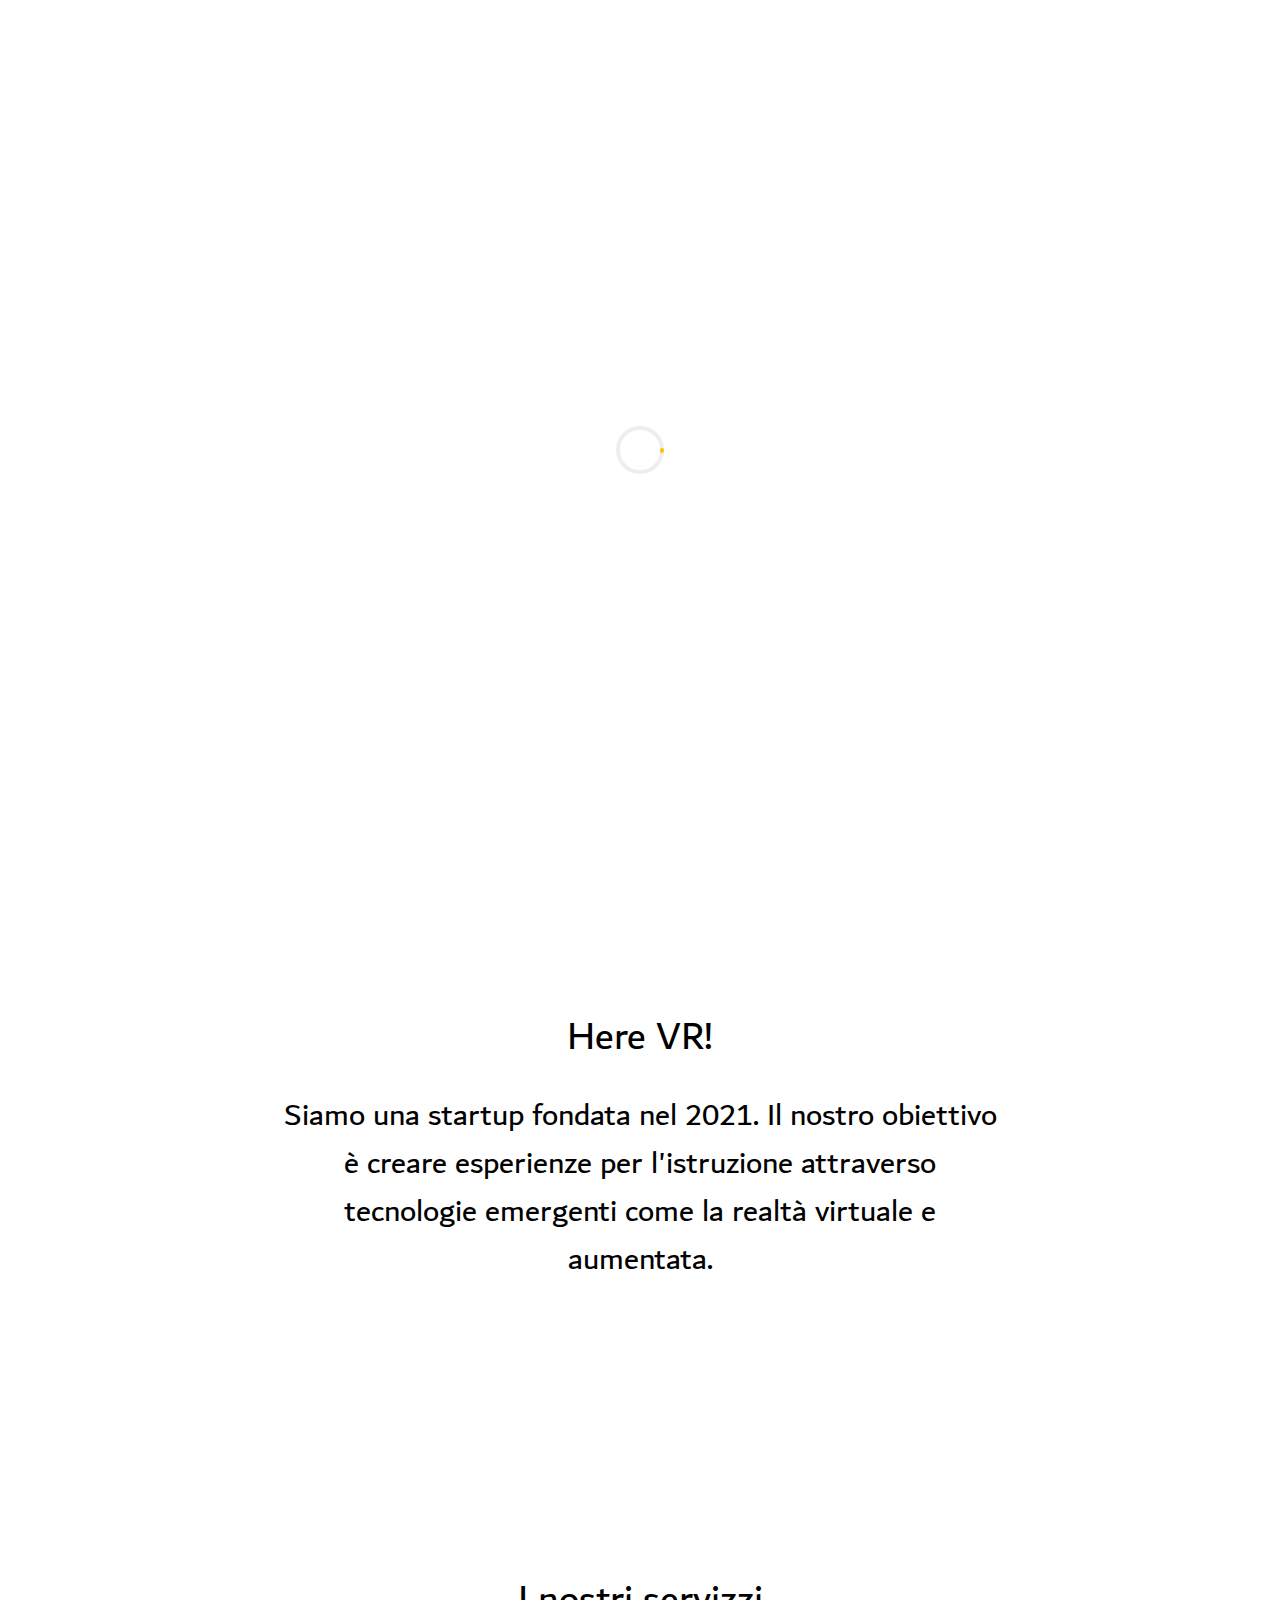
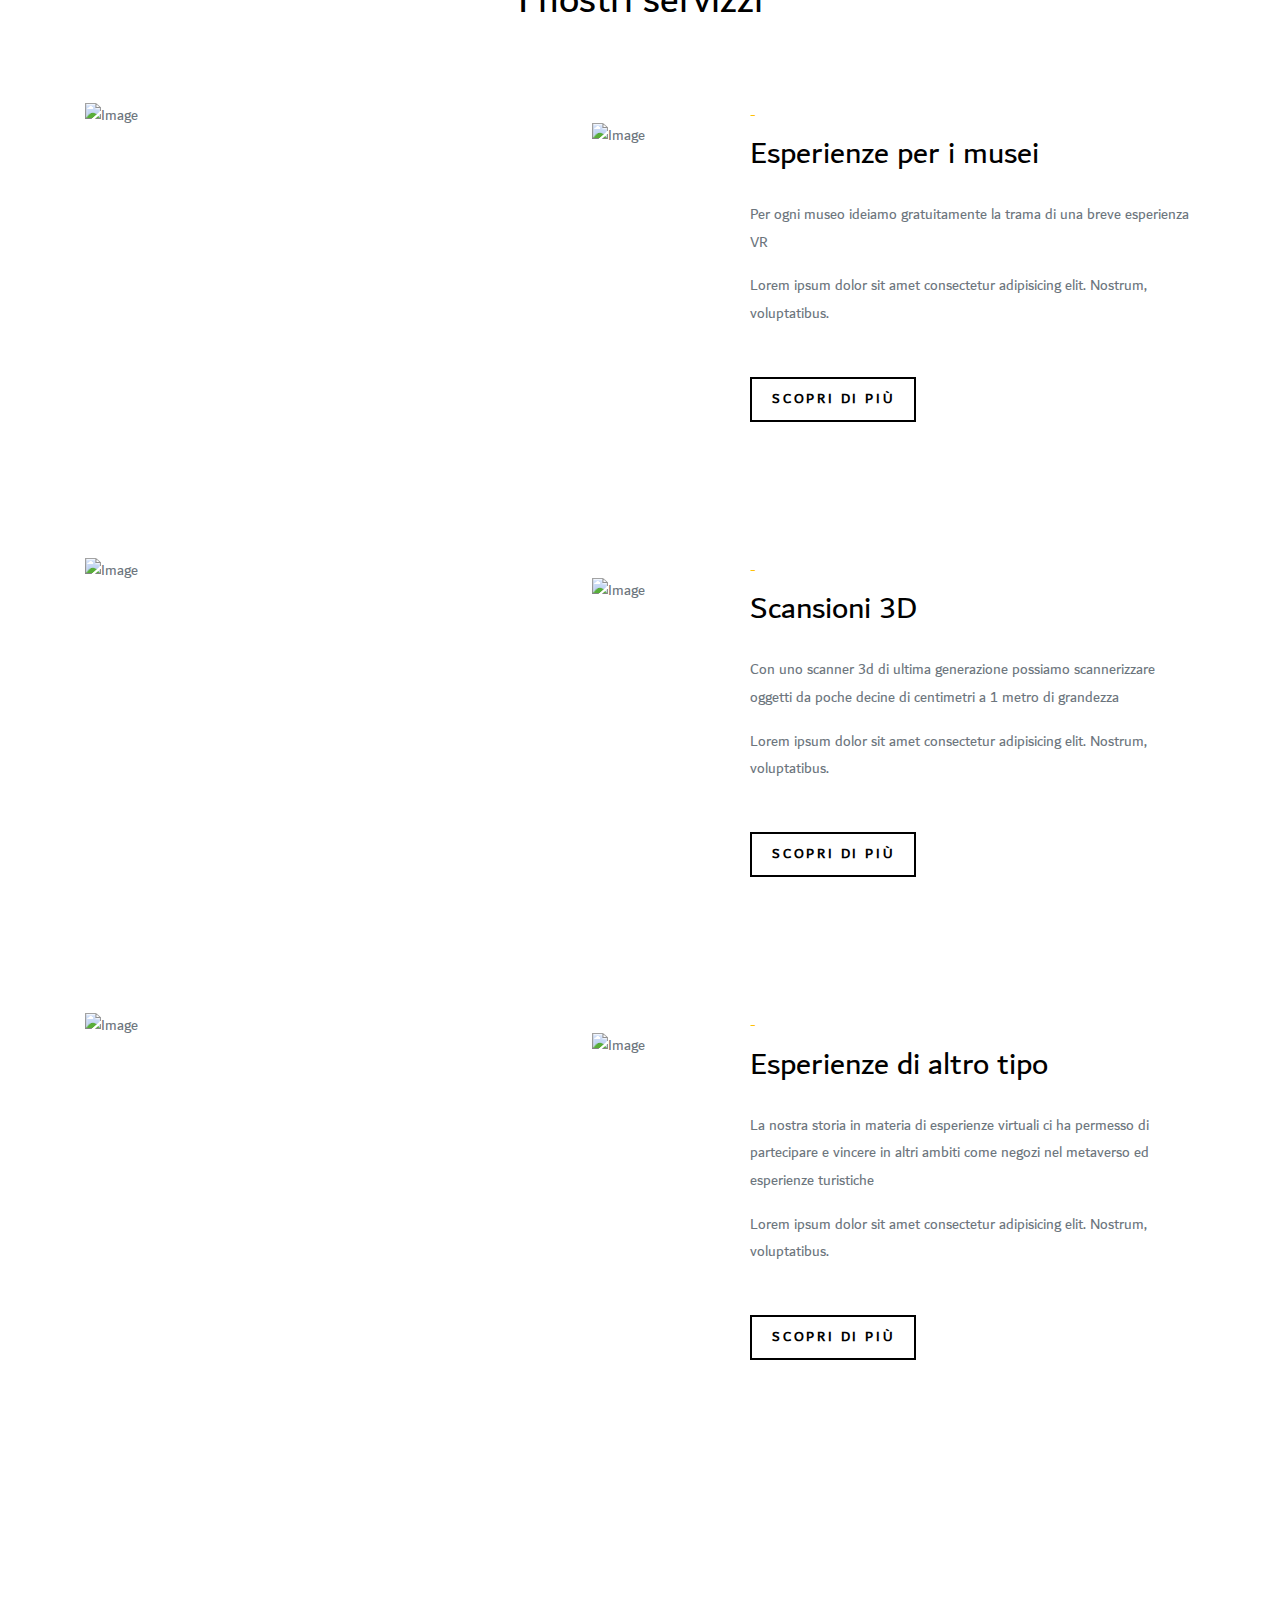
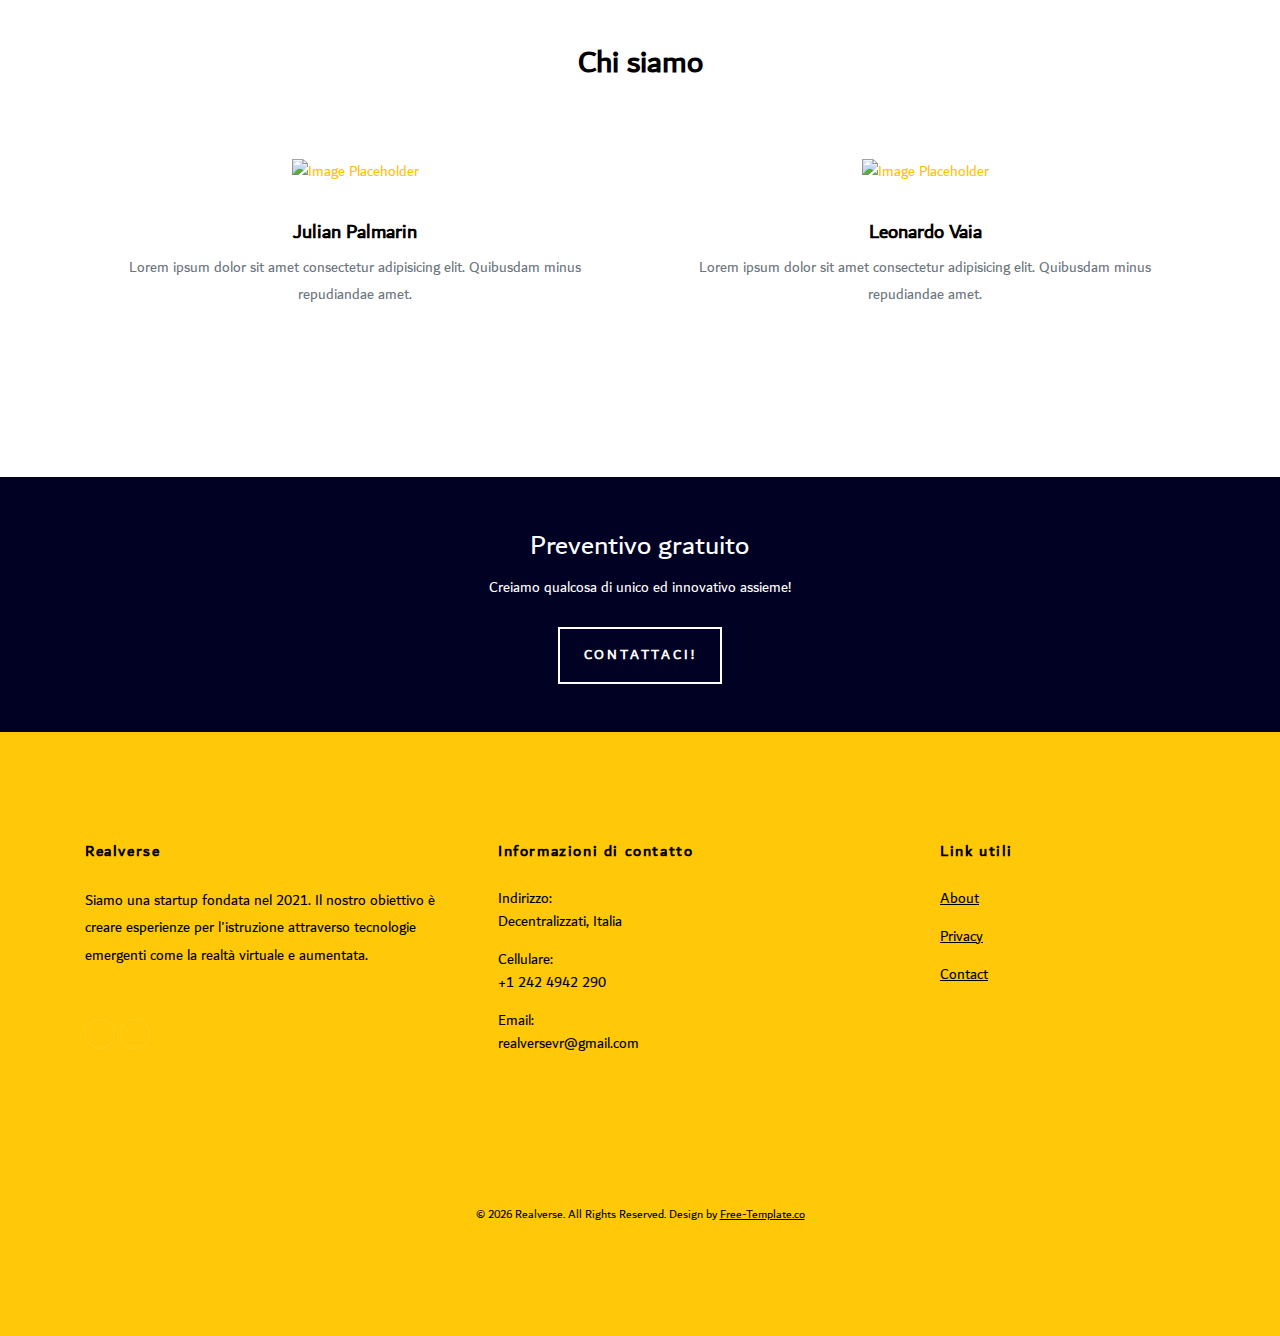
==== commit 844e8d9c: "Update index.html" ====
--- a/index.html
+++ b/index.html
@@ -89,13 +89,9 @@
   </header>
   <!-- END header -->
   <div class="slider-item overlay" data-stellar-background-ratio="0.5"
-  style="background-image:URL(images/lagazuoi/mitraglia-01.png;)">
+  style="background-image:URL(images/lagazuoi/logorv2_stretched.png)">
   <div class="container">
-    <div class="row slider-text align-items-center justify-content-center text-center">
-      <div class="col-lg-12 col-sm-12">
-        <h1 class="mb-4" data-aos="fade-up" data-aos-delay="">Chi siamo</h1>
-        <p class="custom-breadcrumbs" data-aos="fade-up" data-aos-delay="100"><a href="index.html">Home</a> <span class="mx-3">/</span> About</p>
-      </div>
+    <div class="row slider-text align-items-center justify-content-center text-center">     
     </div>
   </div>
 </div>
@@ -117,7 +113,7 @@
     <div class="container">
       <div class="row mb-5 justify-content-center" data-aos="fade-up">
         <div class="col-md-8 text-center">
-          <h1 class="mb-4 section-title">I nostri servizi</h1>
+          <h1 class="mb-4 section-title">I nostri servizzi</h1>
         </div>
       </div>
       <div class="row">
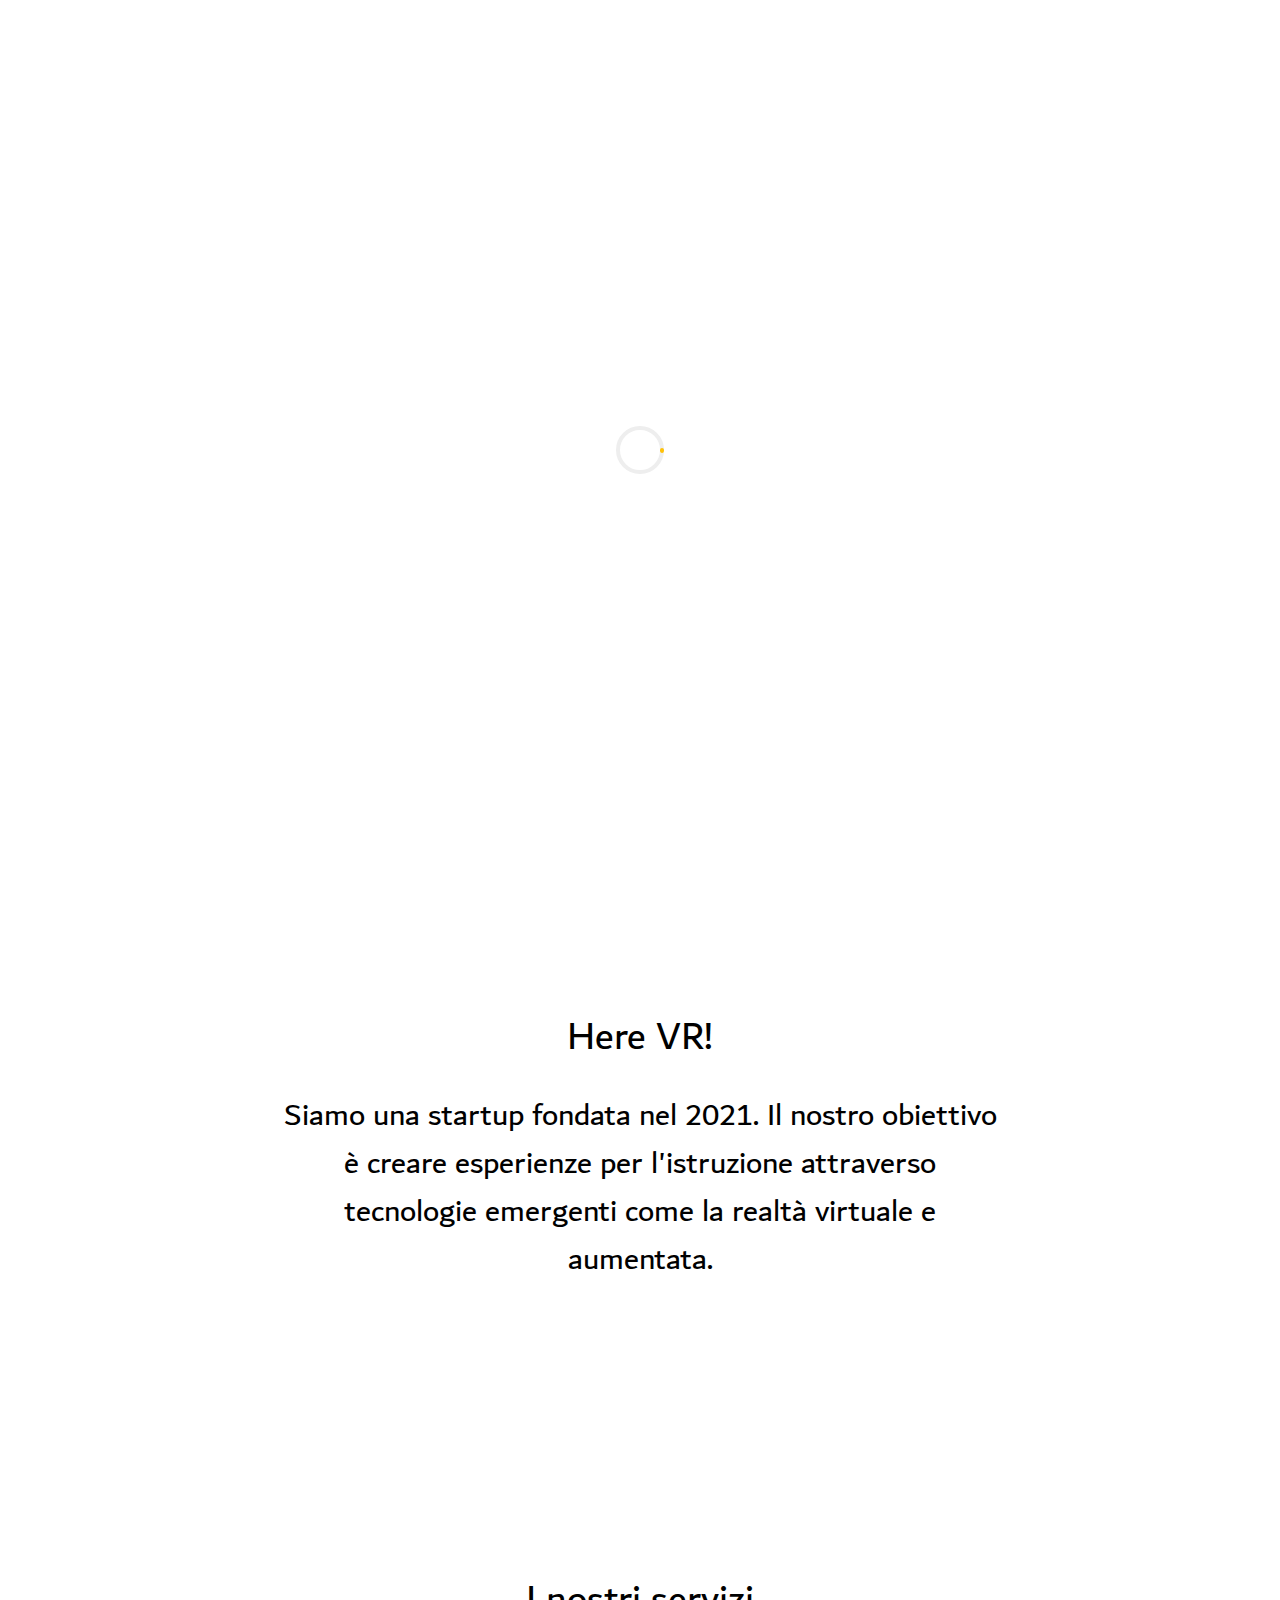
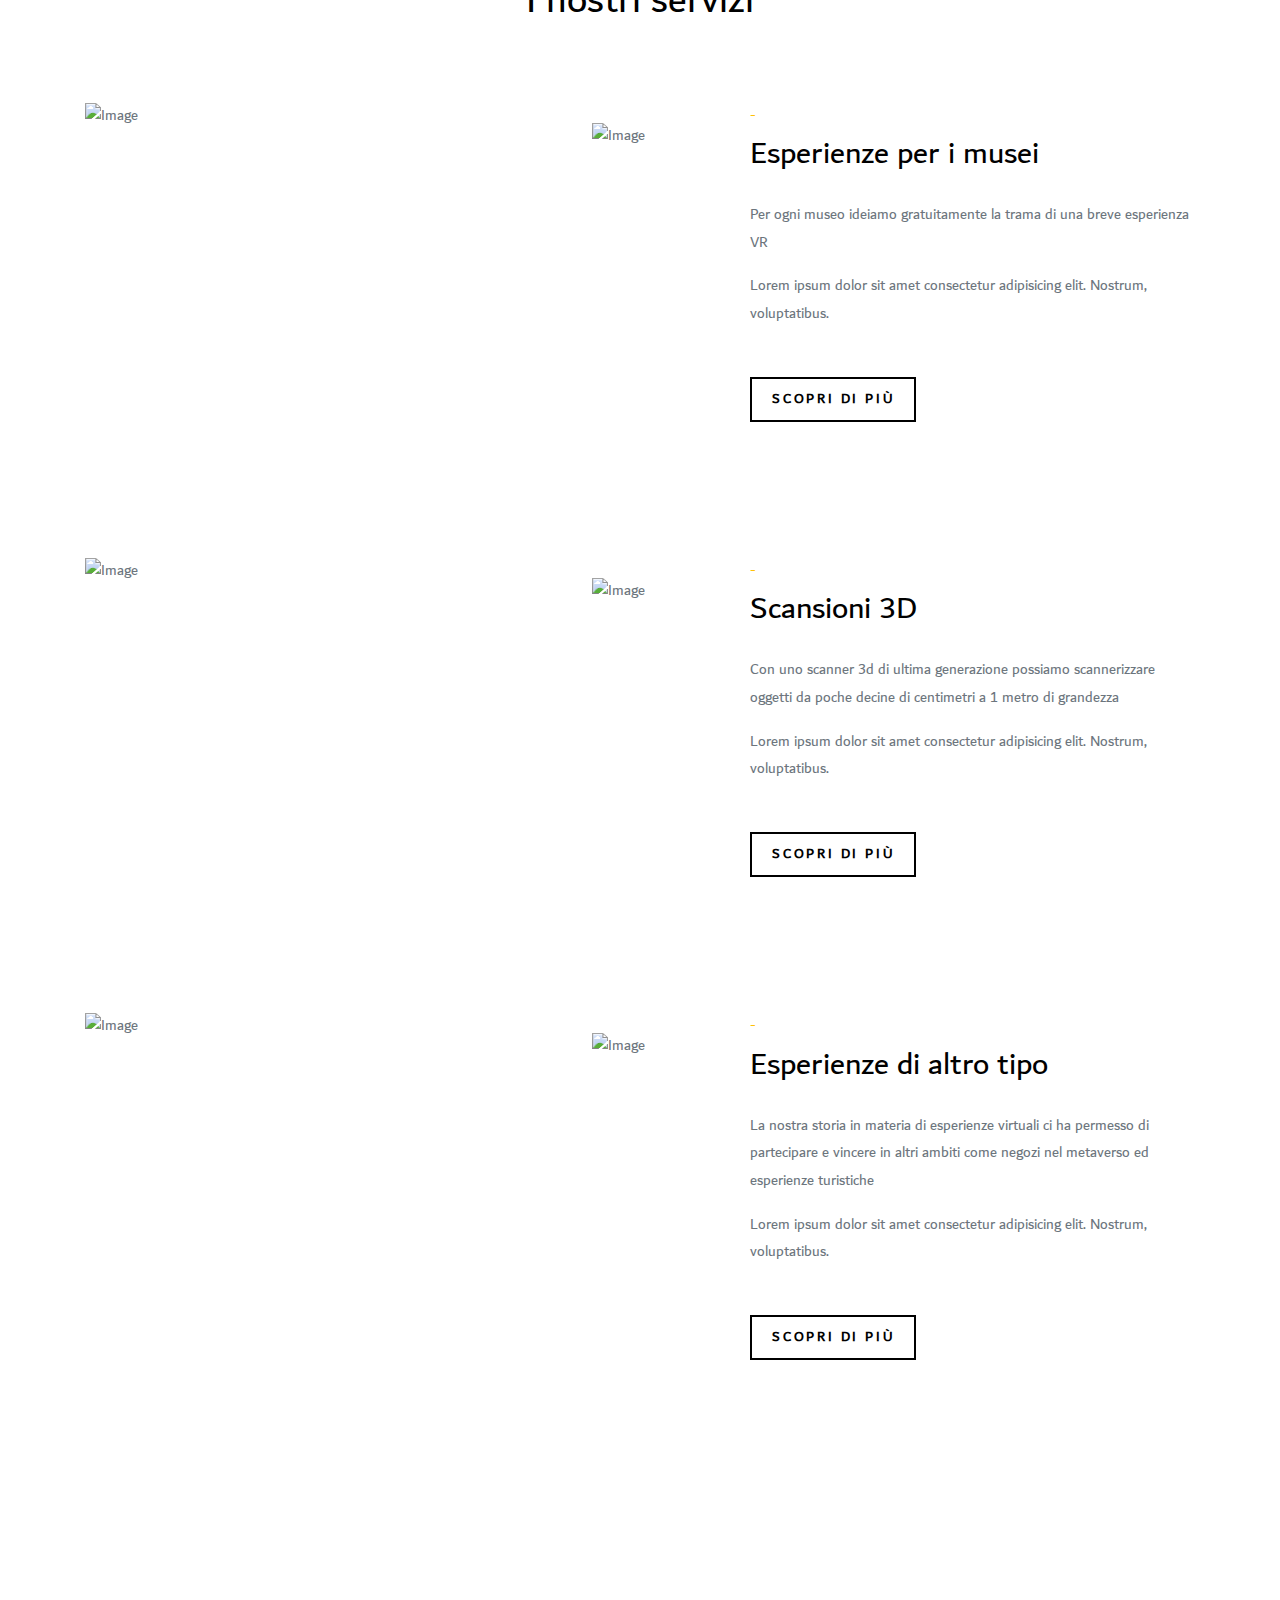
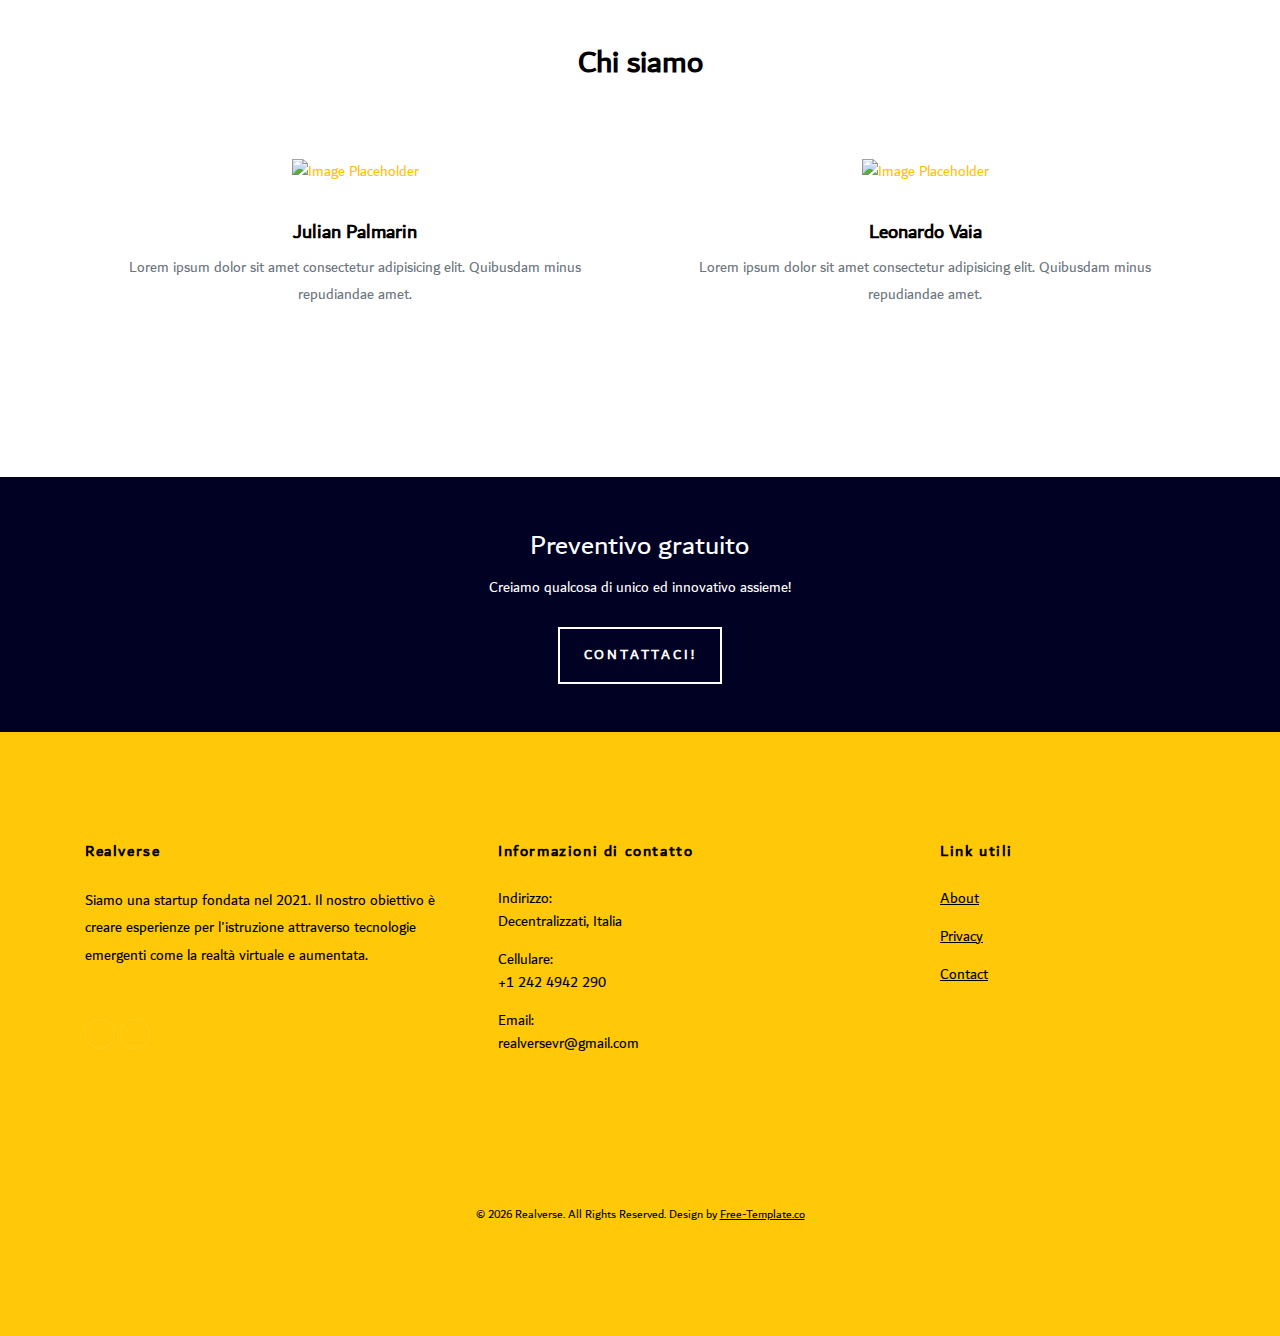
==== commit 5cd5bb26: "added actual image" ====
--- a/index.html
+++ b/index.html
@@ -89,7 +89,7 @@
   </header>
   <!-- END header -->
   <div class="slider-item overlay" data-stellar-background-ratio="0.5"
-  style="background-image:URL(images/lagazuoi/logorv2_stretched.png)">
+  style="background-image:URL(images/lagazuoi/logorv2.png)">
   <div class="container">
     <div class="row slider-text align-items-center justify-content-center text-center">     
     </div>
@@ -113,7 +113,7 @@
     <div class="container">
       <div class="row mb-5 justify-content-center" data-aos="fade-up">
         <div class="col-md-8 text-center">
-          <h1 class="mb-4 section-title">I nostri servizzi</h1>
+          <h1 class="mb-4 section-title">I nostri servizi</h1>
         </div>
       </div>
       <div class="row">
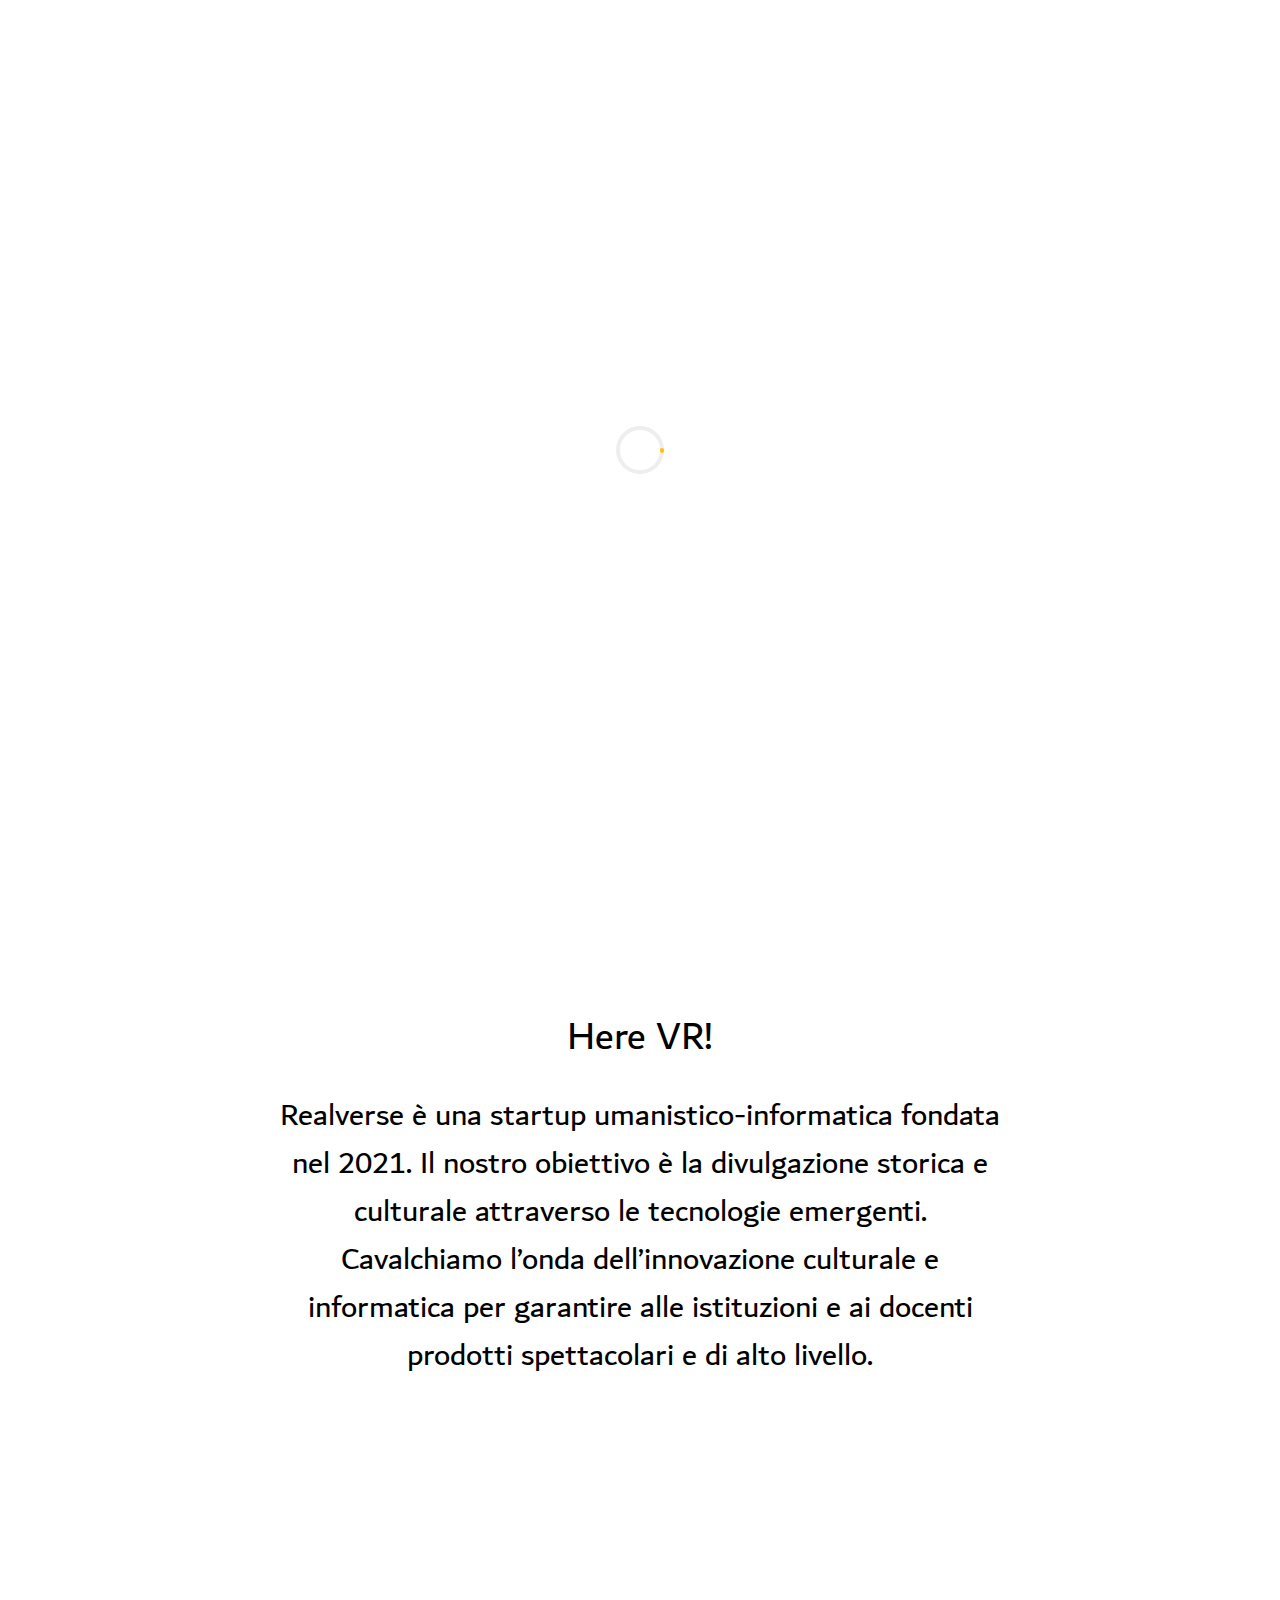
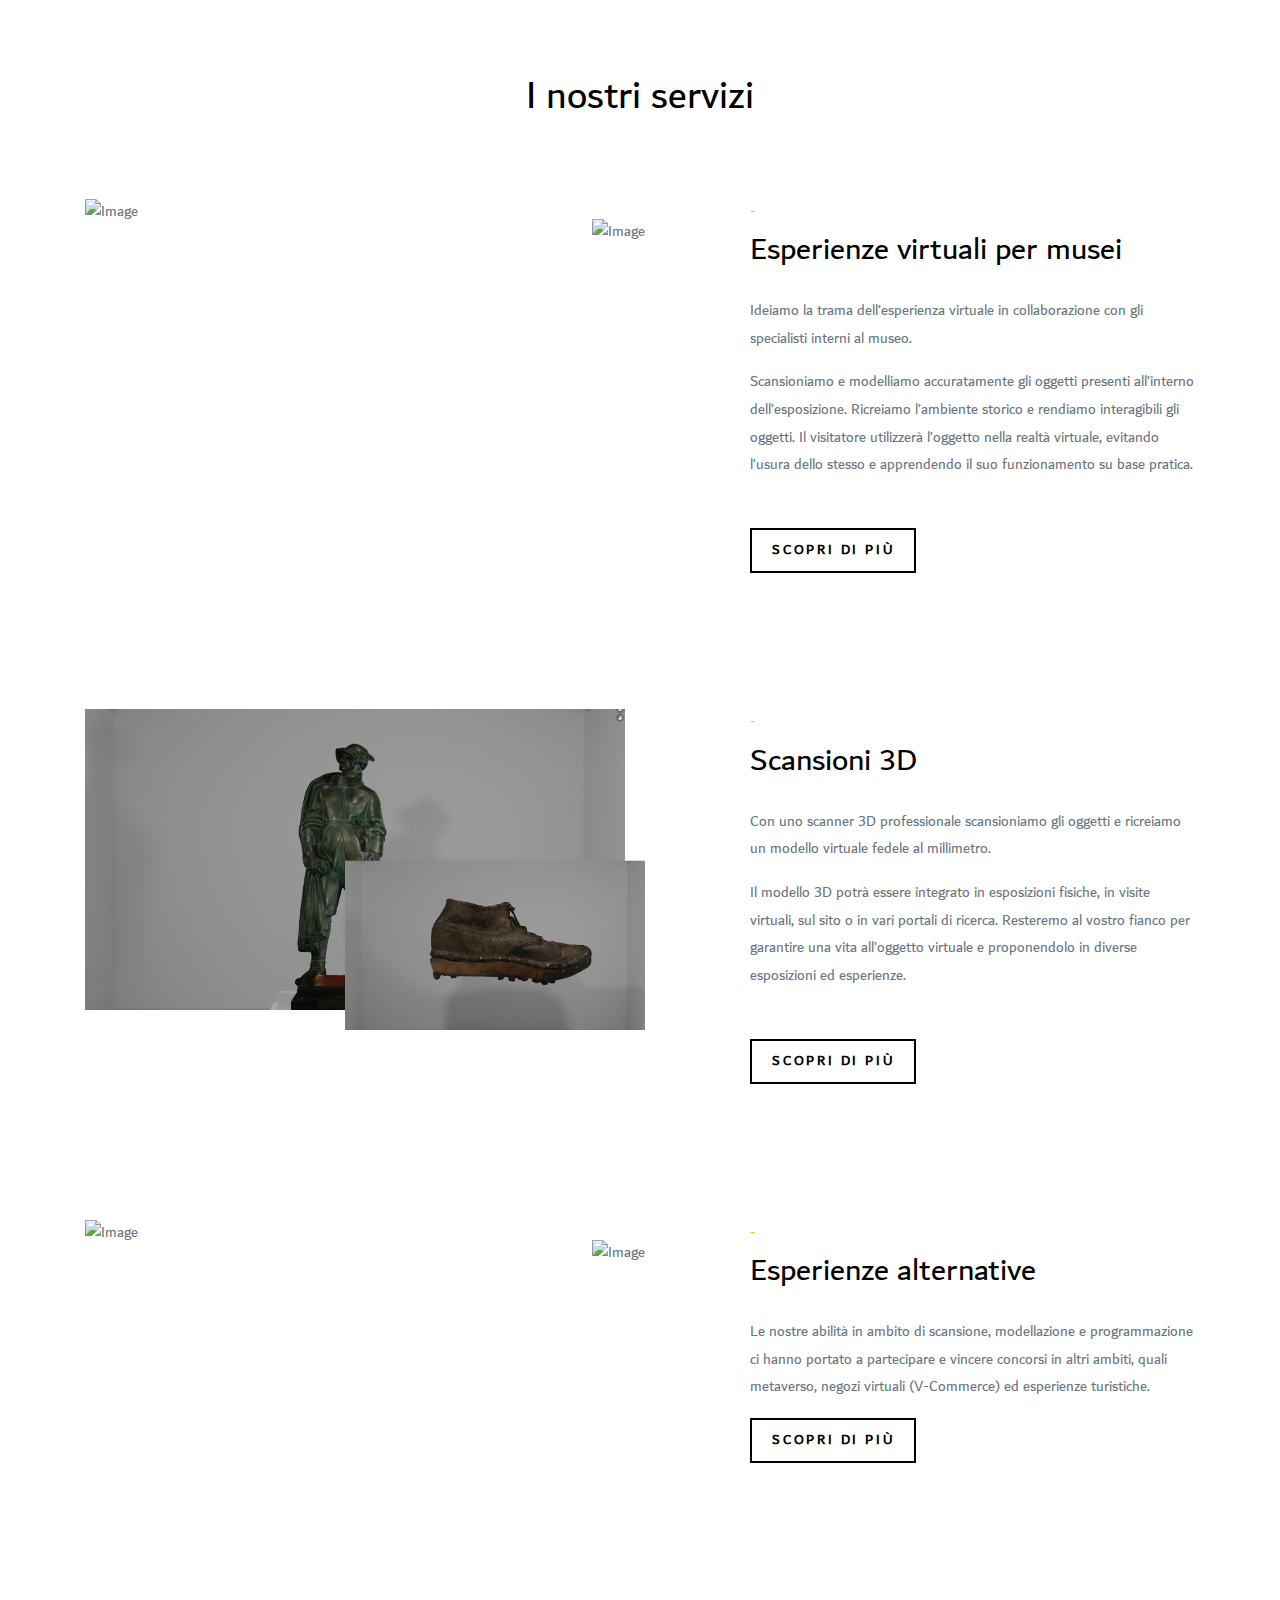
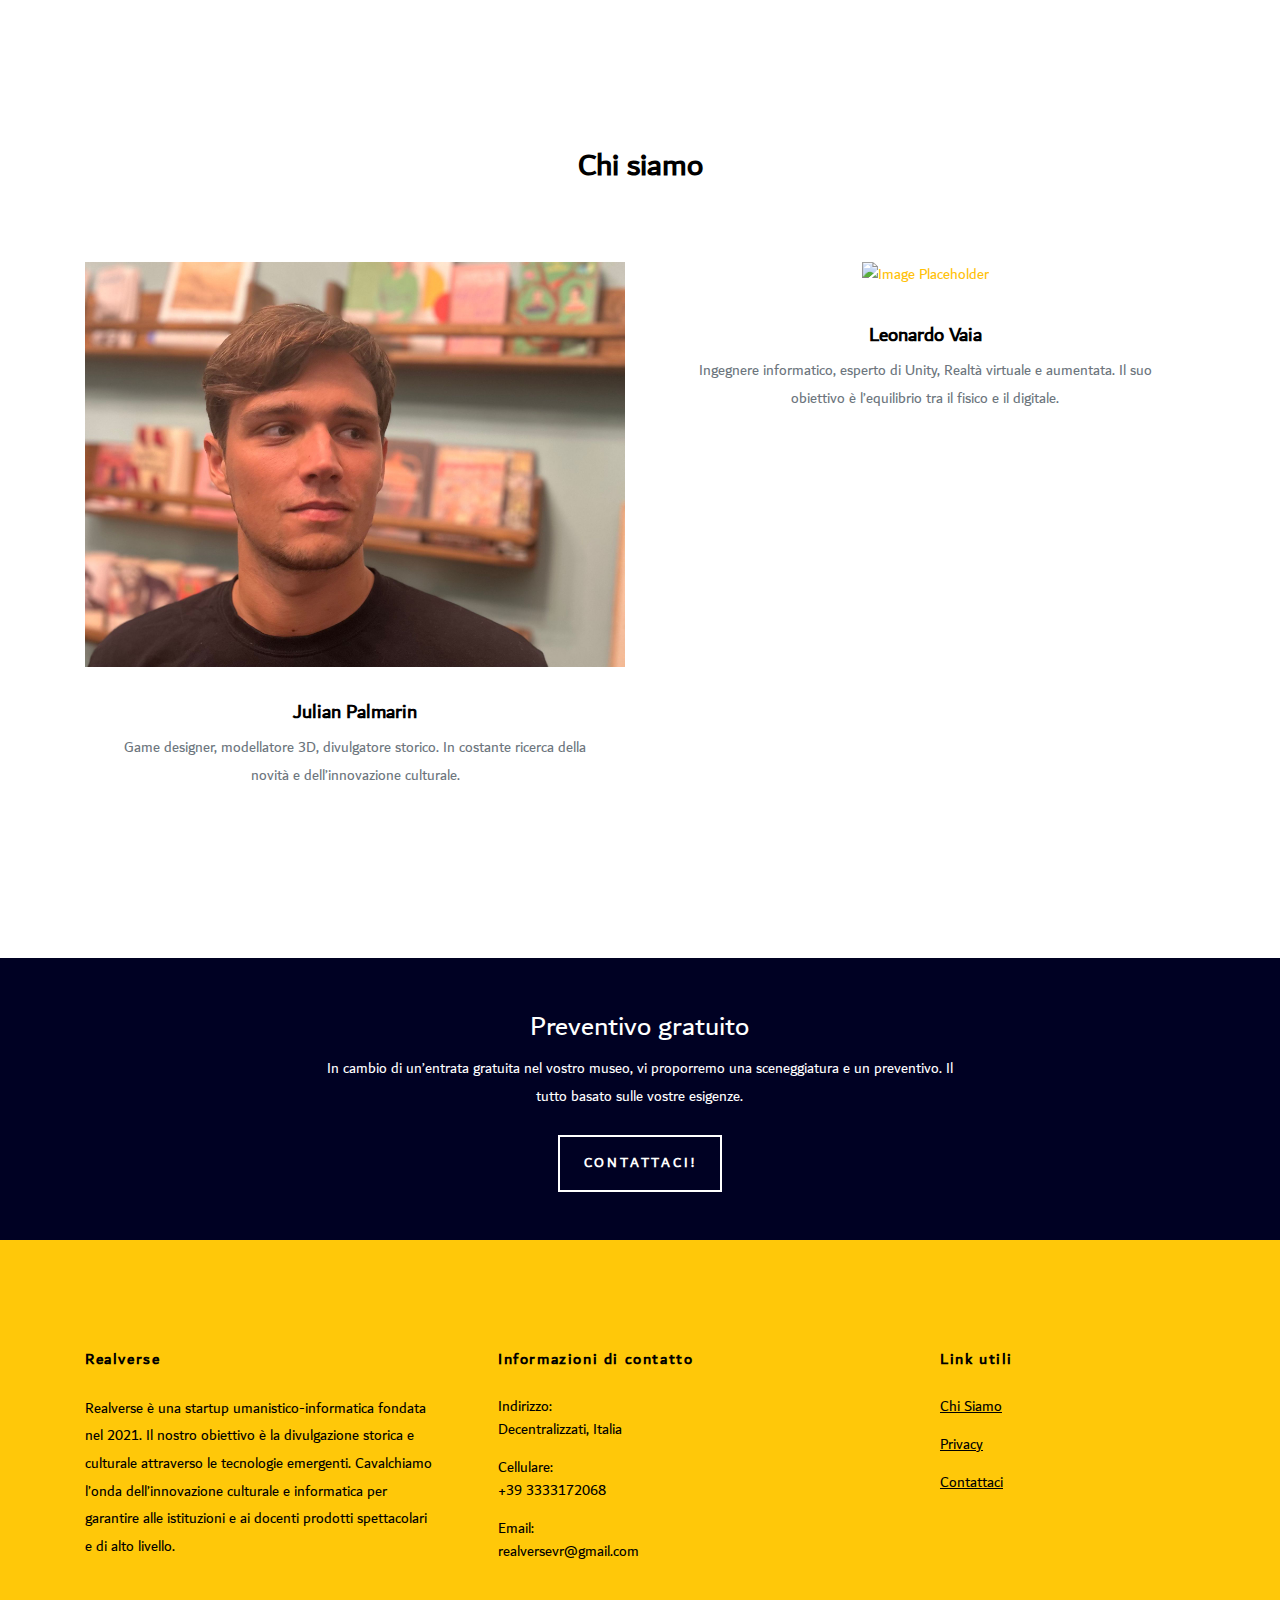
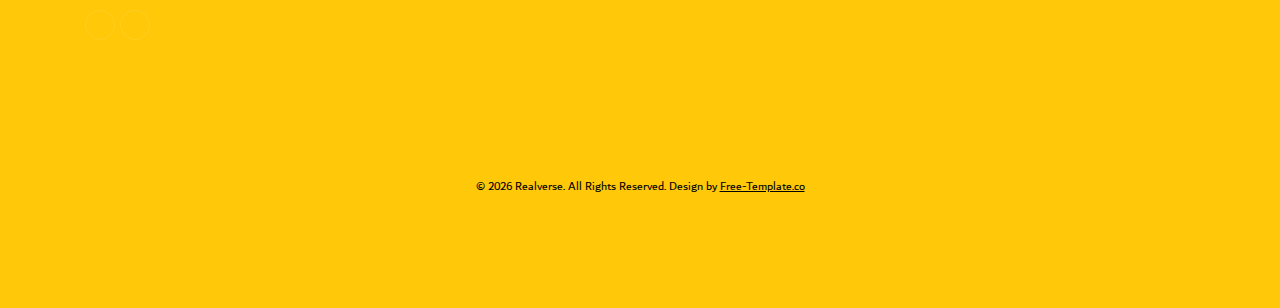
==== commit fa6b2836: "images uploading" ====
--- a/index.html
+++ b/index.html
@@ -69,7 +69,7 @@
               <a class="nav-link active" href="index.html">Home</a>
             </li>
             <li class="nav-item">
-              <a class="nav-link" href="about.html">About</a>
+              <a class="nav-link" href="about.html">Chi siamo</a>
             </li>
             <li class="nav-item">
               <a class="nav-link" href="services.html">Servizi</a>
@@ -89,9 +89,13 @@
   </header>
   <!-- END header -->
   <div class="slider-item overlay" data-stellar-background-ratio="0.5"
-  style="background-image:URL(images/lagazuoi/logorv2.png)">
+style="background-image:URL(images/lagazuoi/black.jpg)">
   <div class="container">
-    <div class="row slider-text align-items-center justify-content-center text-center">     
+    <div class="row slider-text align-items-center justify-content-center text-center">
+      <div class="col-lg-12 col-sm-12">
+        <h1 class="mb-4" data-aos="fade-up" data-aos-delay="">Realverse</h1>
+        <p class="custom-breadcrumbs" data-aos="fade-up" data-aos-delay="100"><a href="index.html">Home</a> <span class="mx-3">
+      </div>
     </div>
   </div>
 </div>
@@ -102,8 +106,10 @@
       <div class="row mb-5 justify-content-center" data-aos="fade-up">
         <div class="col-md-8 text-center">
           <h1 class="mb-4 section-title">Here VR!</h1>
-          <h2 class="mb-4 section-title">Siamo una startup fondata nel 2021. Il nostro obiettivo è creare esperienze per l'istruzione attraverso
-            tecnologie emergenti come la realtà virtuale e aumentata.</h2>
+          <h2 class="mb-4 section-title">Realverse è una startup umanistico-informatica fondata nel 2021. 
+            Il nostro obiettivo è la divulgazione storica e culturale attraverso le tecnologie emergenti.
+            Cavalchiamo l’onda dell’innovazione culturale e informatica per garantire alle istituzioni e ai docenti prodotti spettacolari e di alto livello.
+            </h2>
         </div>
       </div>
     </div>
@@ -119,9 +125,11 @@
       <div class="row">
         <div class="col-lg-5 ml-auto mb-5 order-2">
           <span class="d-block text-uppercase text-primary"> - </span>
-          <h2 class="mb-4 section-title">Esperienze per i musei</h2>
-          <p>Per ogni museo ideiamo gratuitamente la trama di una breve esperienza VR</p>          
-          <p class="mb-5">Lorem ipsum dolor sit amet consectetur adipisicing elit. Nostrum, voluptatibus.</p>
+          <h2 class="mb-4 section-title">Esperienze virtuali per musei</h2>
+          <p>Ideiamo la trama dell’esperienza virtuale in collaborazione con gli specialisti interni al museo. </p>          
+          <p class="mb-5">Scansioniamo e modelliamo accuratamente gli oggetti presenti all’interno dell’esposizione. Ricreiamo l’ambiente storico e rendiamo interagibili gli oggetti.
+            Il visitatore utilizzerà l’oggetto nella realtà virtuale, evitando l’usura dello stesso e apprendendo il suo funzionamento su base pratica.
+            </p>
           <p><a href="#" class="btn btn-outline-black">Scopri di più</a></p>
         </div>
         <div class="col-lg-6 order-1">
@@ -140,14 +148,14 @@
         <div class="col-lg-5 ml-auto mb-5 order-2">
           <span class="d-block text-uppercase text-primary"> - </span>
           <h2 class="mb-4 section-title">Scansioni 3D</h2>
-          <p>Con uno scanner 3d di ultima generazione possiamo scannerizzare oggetti da poche decine di centimetri a 1 metro di grandezza</p>
-          <p class="mb-5">Lorem ipsum dolor sit amet consectetur adipisicing elit. Nostrum, voluptatibus.</p>
+          <p>Con uno scanner 3D professionale scansioniamo gli oggetti e ricreiamo un modello virtuale fedele al millimetro.</p>
+          <p class="mb-5">Il modello 3D potrà essere integrato in esposizioni fisiche, in visite virtuali, sul sito o in vari portali di ricerca. Resteremo al vostro fianco per garantire una vita all’oggetto virtuale e proponendolo in diverse esposizioni ed esperienze.</p>
           <p><a href="#" class="btn btn-outline-black">Scopri di più</a></p>
         </div>
         <div class="col-lg-6 order-1">
           <figure class="img-dotted-bg">
-            <img src="images/lagazuoi/elmetto coperto.png" alt="Image" class="img-fluid">
-            <img src="images/lagazuoi/stufa.png" alt="Image" class="img-fluid img-absolute" data-aos="fade-left">
+            <img src="images/new images/Musei/museo_alpini.png" alt="Image" class="img-fluid">
+            <img src="images/new images/Musei/scarpe_mets_sito.png" alt="Image" class="img-fluid img-absolute" data-aos="fade-left">
           </figure>
         </div>
       </div>
@@ -159,9 +167,9 @@
       <div class="row">
         <div class="col-lg-5 ml-auto mb-5 order-2">
           <span class="d-block text-uppercase text-primary"> - </span>
-          <h2 class="mb-4 section-title">Esperienze di altro tipo</h2>
-          <p>La nostra storia in materia di esperienze virtuali ci ha permesso di partecipare e vincere in altri ambiti come negozi nel metaverso ed esperienze turistiche</p>
-          <p class="mb-5">Lorem ipsum dolor sit amet consectetur adipisicing elit. Nostrum, voluptatibus.</p>
+          <h2 class="mb-4 section-title">Esperienze alternative</h2>
+          <p>Le nostre abilità in ambito di scansione, modellazione e programmazione ci hanno portato a partecipare e vincere concorsi in altri ambiti, quali metaverso, negozi virtuali (V-Commerce) ed esperienze turistiche.
+          </p>
           <p><a href="#" class="btn btn-outline-black">Scopri di più</a></p>
         </div>
         <div class="col-lg-6 order-1">
@@ -185,10 +193,10 @@
       <div class="row">
         <div class="col-lg-6" data-aos="fade-up" data-aos-delay="100">
           <div class="media d-block media-custom text-center" >
-            <a href="#"><img src="images/jul.jpg" alt="Image Placeholder" class="img-fluid"></a>
+            <a href="#"><img src="images/new images/img_Julian.jpg" alt="Image Placeholder" class="img-fluid"></a>
             <div class="media-body">
               <h3 class="mt-0 text-black"> Julian Palmarin</h3>
-              <p>Lorem ipsum dolor sit amet consectetur adipisicing elit. Quibusdam minus repudiandae amet.</p>
+              <p>Game designer, modellatore 3D, divulgatore storico. In costante ricerca della novità e dell’innovazione culturale.</p>
             </div>
           </div>
         </div>
@@ -197,7 +205,7 @@
             <a href="#"><img src="images/leo.jpg" alt="Image Placeholder" class="img-fluid"></a>
             <div class="media-body">
               <h3 class="mt-0 text-black">Leonardo Vaia</h3>
-              <p>Lorem ipsum dolor sit amet consectetur adipisicing elit. Quibusdam minus repudiandae amet.</p>
+              <p>Ingegnere informatico, esperto di Unity, Realtà virtuale e aumentata. Il suo obiettivo è l’equilibrio tra il fisico e il digitale.</p>
             </div>
           </div>
         </div>  
@@ -214,8 +222,7 @@
         <div class="col-lg-7">
           <h3 class="text-white mb-2 font-weight-normal" data-aos="fade-right" data-aos-delay="">Preventivo gratuito
           </h3>
-          <p class="text-white mb-4" data-aos="fade-right" data-aos-delay="100">Creiamo qualcosa di unico ed innovativo
-            assieme!</p>
+          <p class="text-white mb-4" data-aos="fade-right" data-aos-delay="100">In cambio di un’entrata gratuita nel vostro museo, vi proporremo una sceneggiatura e un preventivo. Il tutto basato sulle vostre esigenze.</p>
 
           <p class="mb-0" data-aos="fade-right" data-aos-delay="200"><a href="contact.html"
               class="btn btn-outline-white px-4 py-3">Contattaci!</a></p>
@@ -232,8 +239,10 @@
       <div class="row mb-5">
         <div class="col-md-4 mb-5">
           <h3 class="mb-4">Realverse</h3>
-          <p class="mb-5">Siamo una startup fondata nel 2021. Il nostro obiettivo è creare esperienze per l'istruzione
-            attraverso tecnologie emergenti come la realtà virtuale e aumentata.</p>
+          <p class="mb-5">Realverse è una startup umanistico-informatica fondata nel 2021. 
+            Il nostro obiettivo è la divulgazione storica e culturale attraverso le tecnologie emergenti.
+            Cavalchiamo l’onda dell’innovazione culturale e informatica per garantire alle istituzioni e ai docenti prodotti spettacolari e di alto livello.
+            </p>
           <ul class="list-unstyled footer-link d-flex footer-social">
             <li><a href="https://www.youtube.com/@RealverseVR" class="p-2"><span class="fa fa-youtube"></span></a></li>
             <li><a href="https://www.instagram.com/realversevr/" class="p-2"><span class="fa fa-instagram"></span></a>
@@ -250,7 +259,7 @@
                 <span class="caption-text">Decentralizzati, Italia</span>
               </li>
               <li class="d-block">
-                <span class="d-block caption">Cellulare:</span><span class="caption-text">+1 242 4942 290</span>
+                <span class="d-block caption">Cellulare:</span><span class="caption-text">+39 3333172068</span>
               </li>
               <li class="d-block">
                 <span class="d-block caption">Email:</span><span class="caption-text">realversevr@gmail.com</span>
@@ -263,9 +272,9 @@
         <div class="col-md-3 mb-5">
           <h3 class="mb-4">Link utili</h3>
           <ul class="list-unstyled footer-link">
-            <li><a href="about.html">About</a></li>
+            <li><a href="about.html">Chi Siamo</a></li>
             <li><a href="privacy.html">Privacy</a></li>
-            <li><a href="contact.html">Contact</a></li>
+            <li><a href="contact.html">Contattaci</a></li>
           </ul>
         </div>
         <div class="col-md-3">
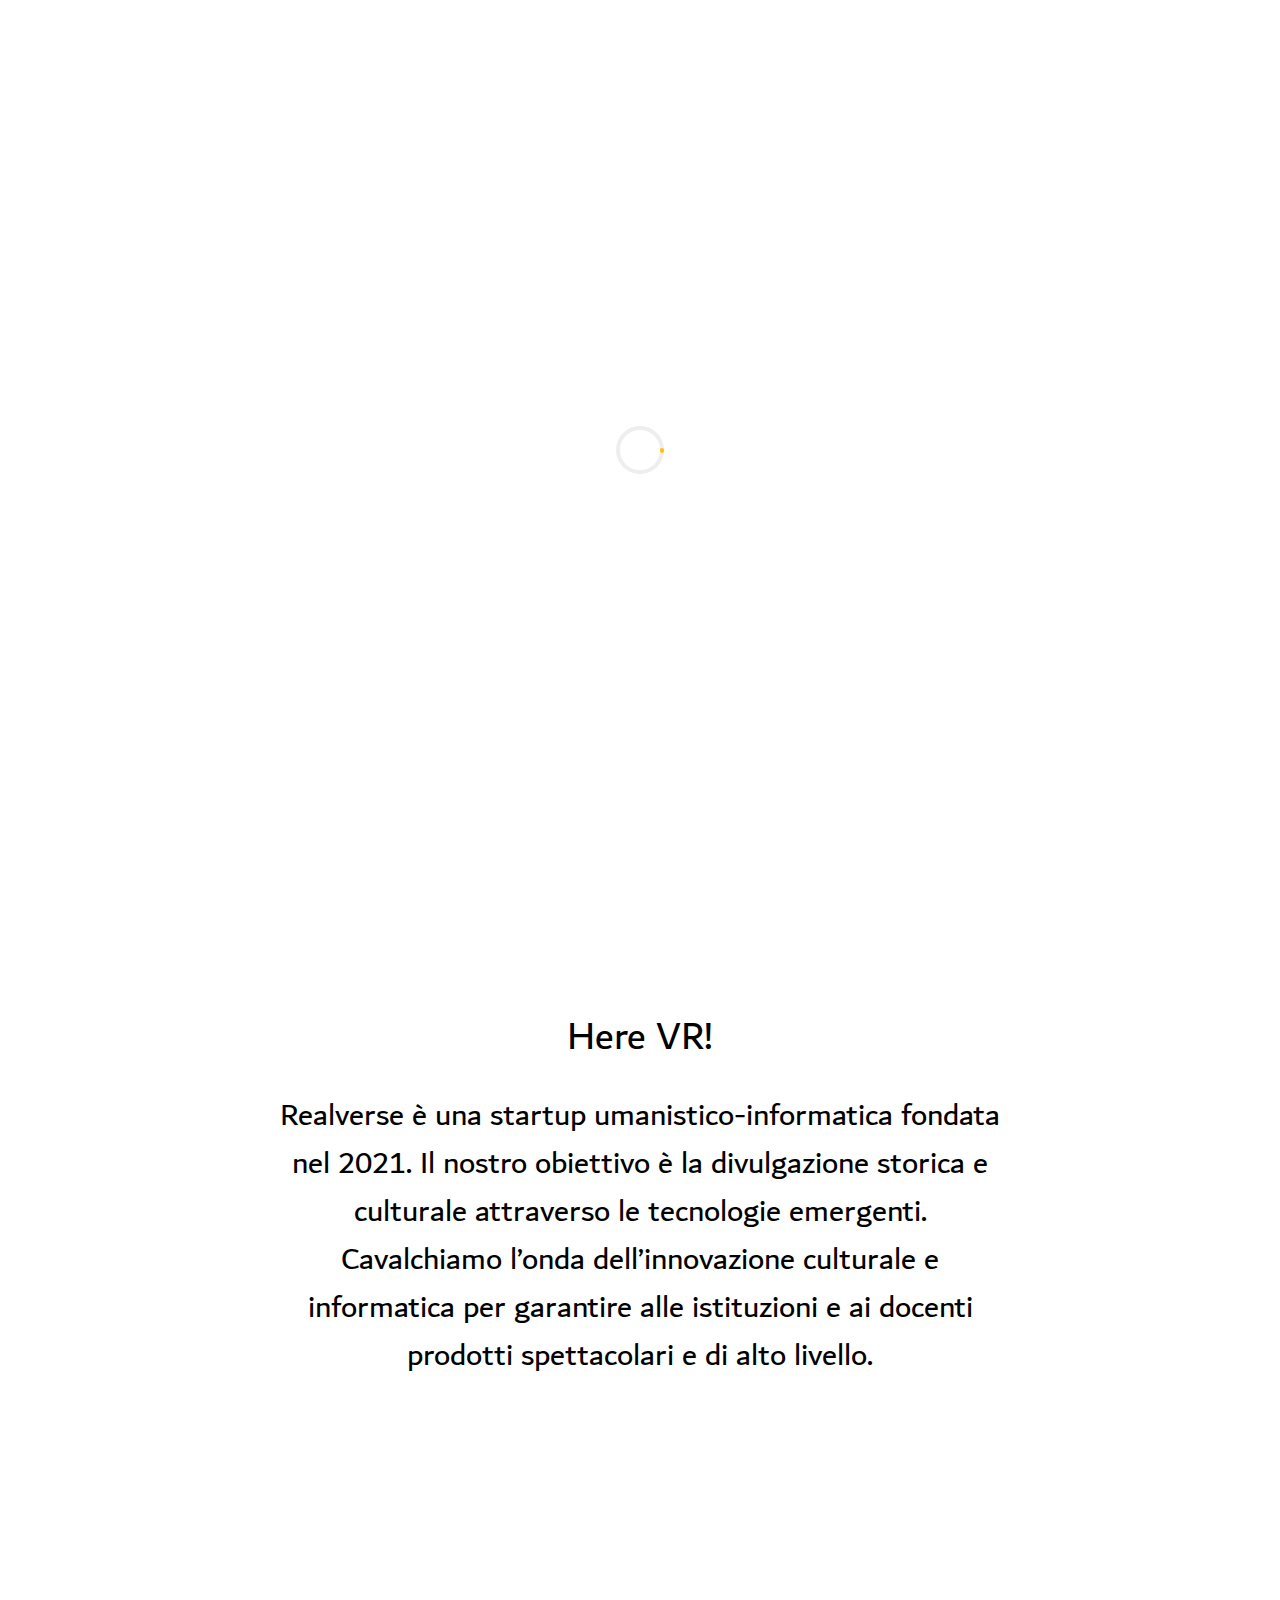
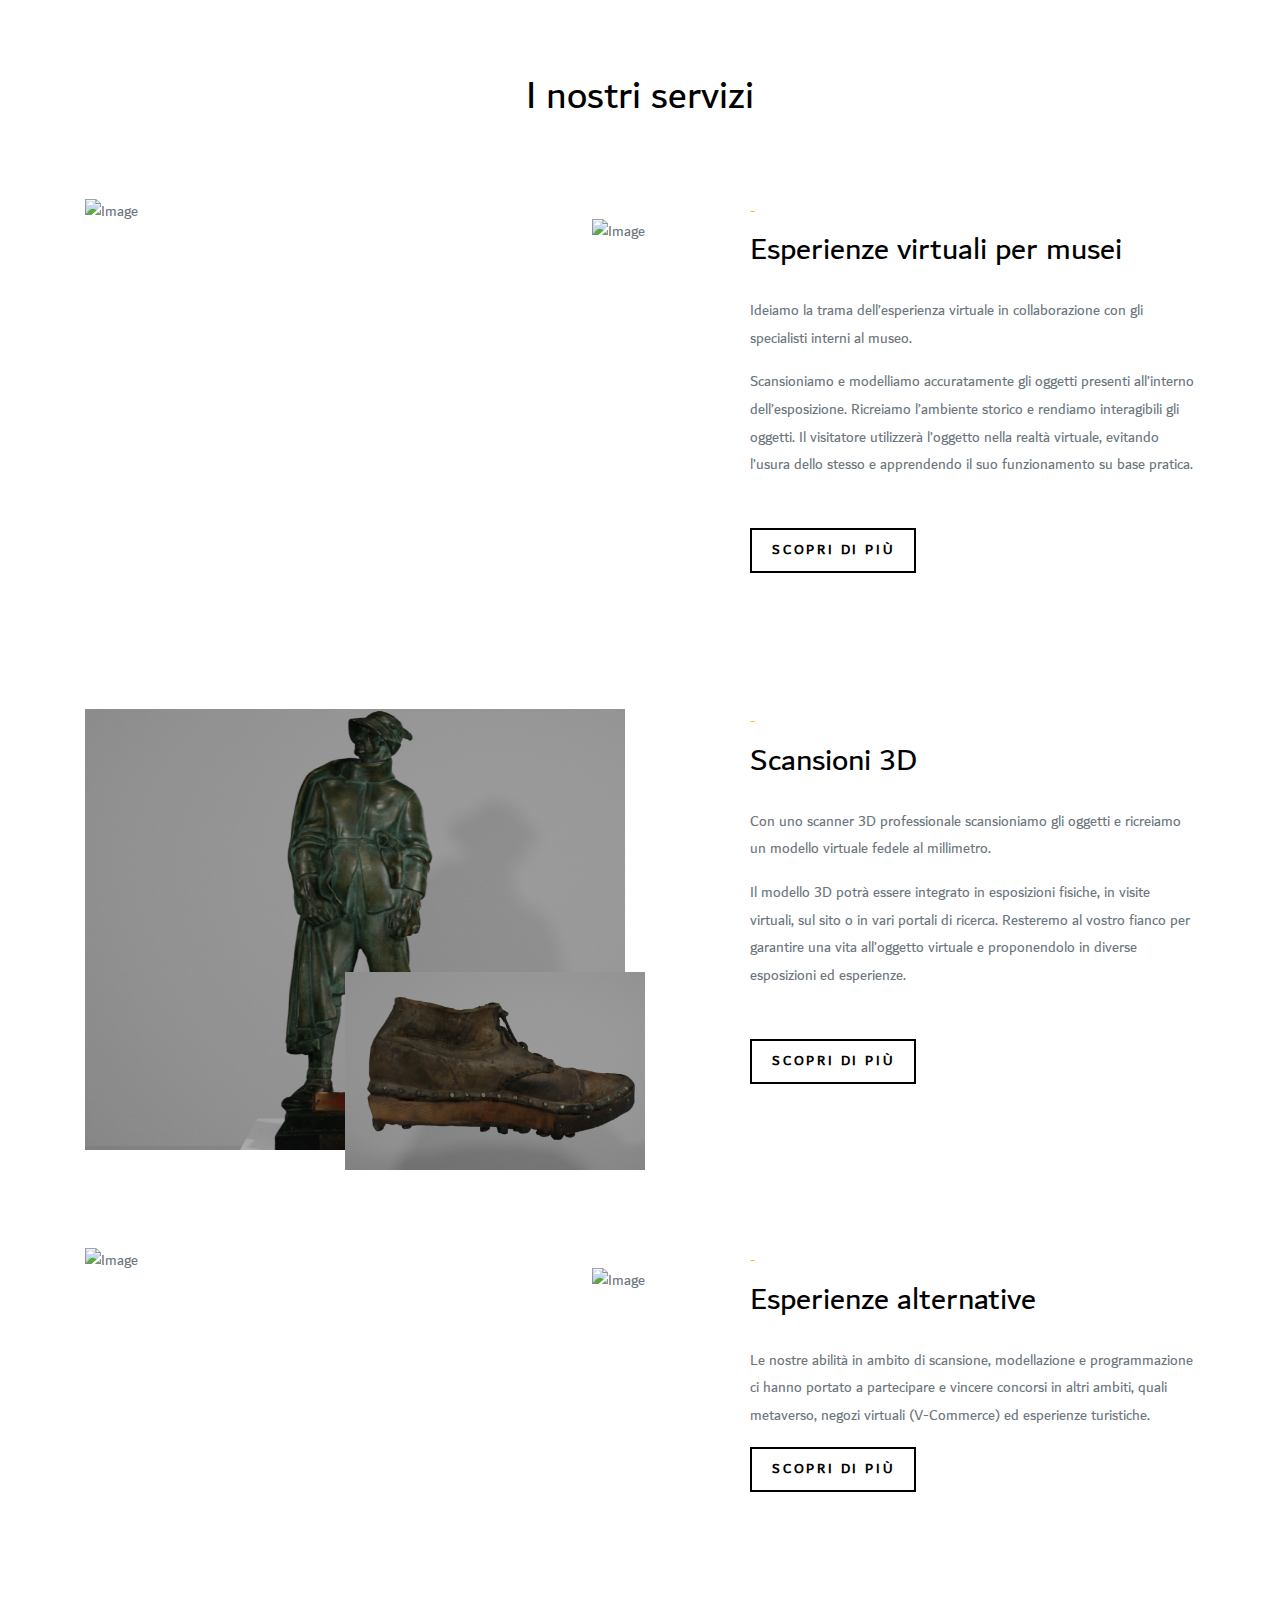
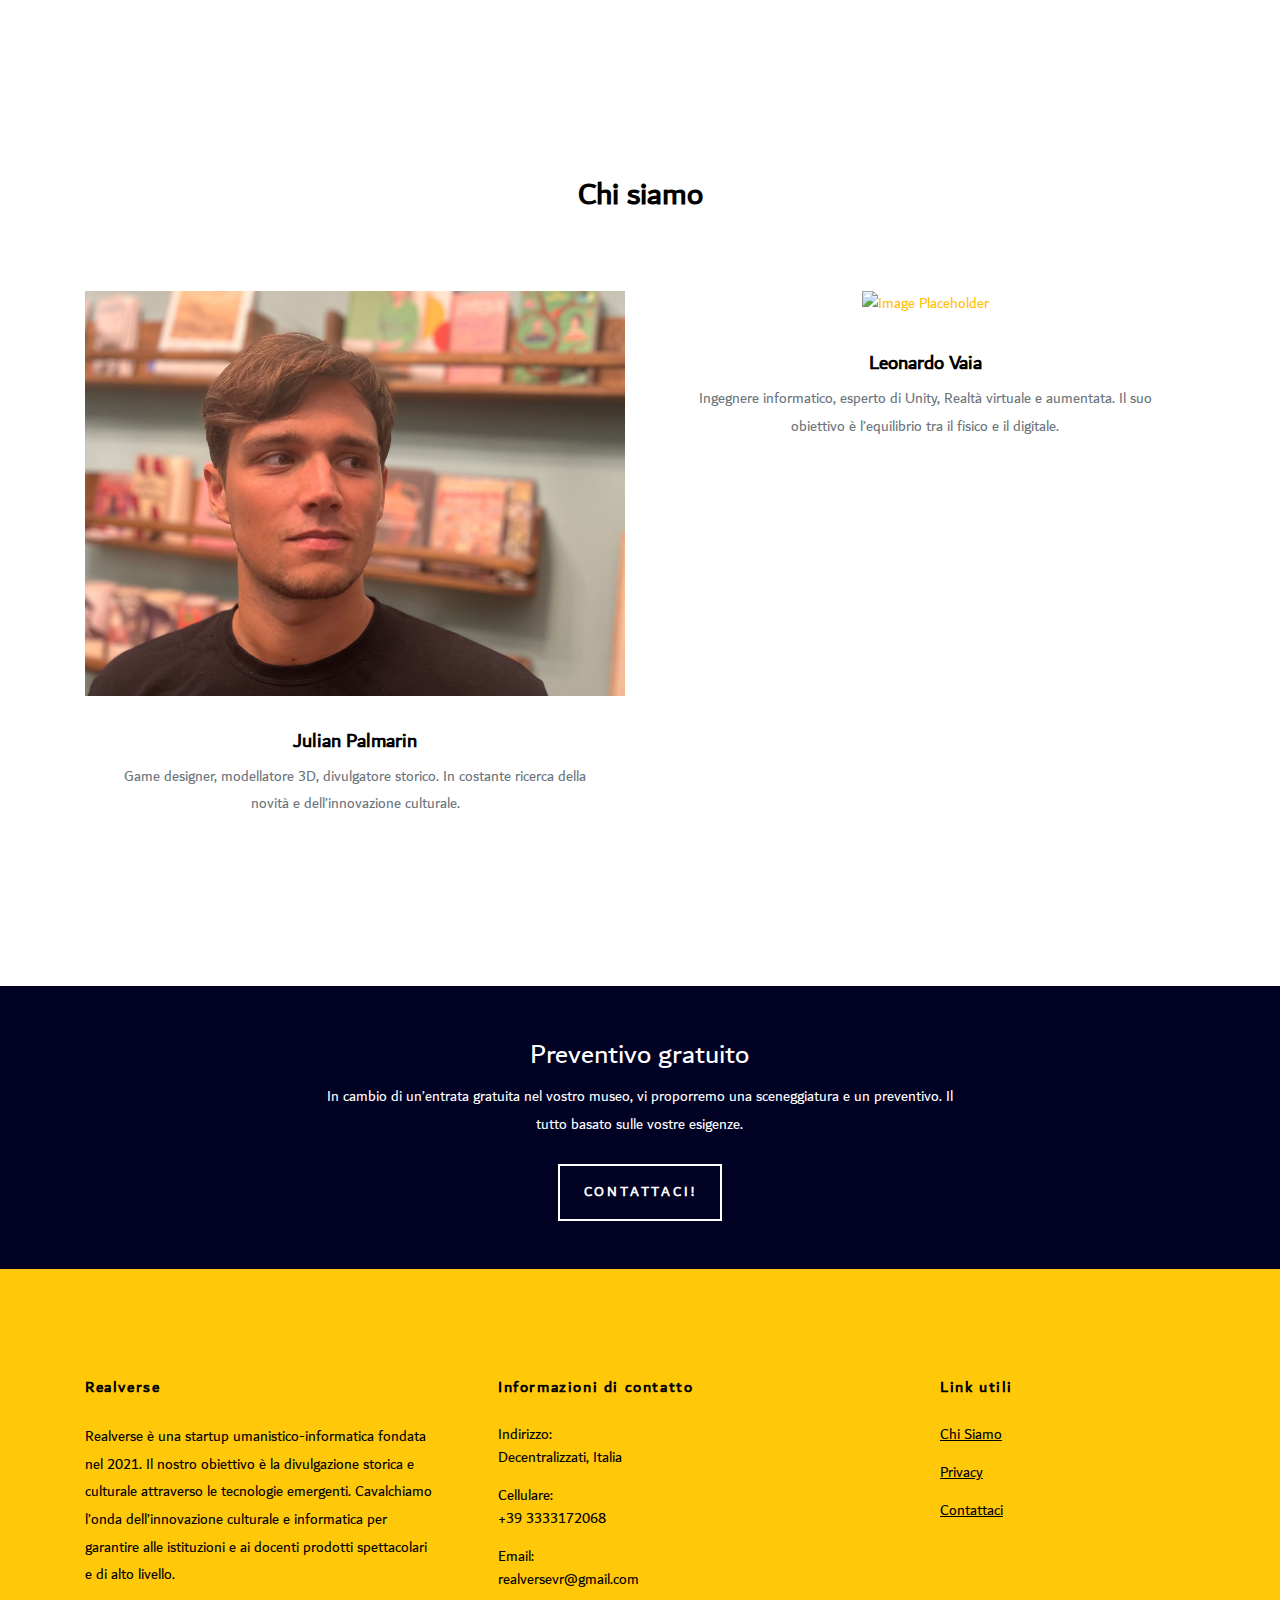
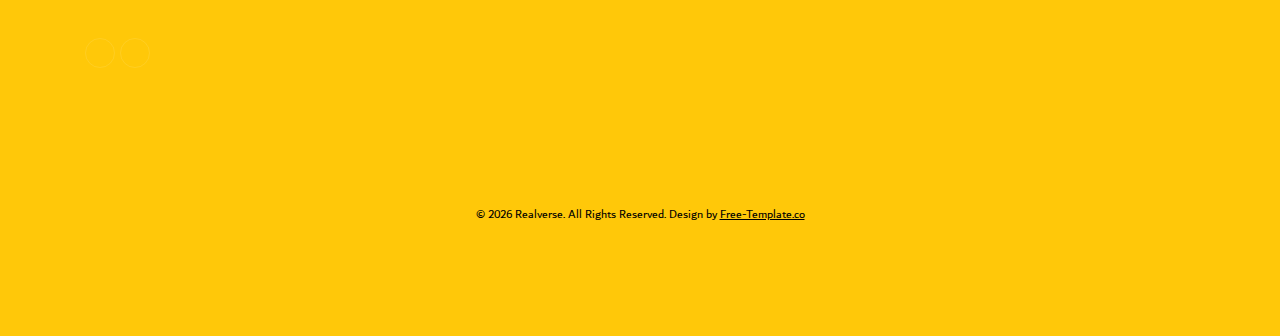
==== commit eac1781a: "change size pics" ====
--- a/index.html
+++ b/index.html
@@ -193,7 +193,7 @@
       <div class="row">
         <div class="col-lg-6" data-aos="fade-up" data-aos-delay="100">
           <div class="media d-block media-custom text-center" >
-            <a href="#"><img src="images/new images/img_Julian.jpg" alt="Image Placeholder" class="img-fluid"></a>
+            <a href="../realversejls.github.io/about.html"><img src="images/new images/img_Julian.jpg" alt="Image Placeholder" class="img-fluid"></a>
             <div class="media-body">
               <h3 class="mt-0 text-black"> Julian Palmarin</h3>
               <p>Game designer, modellatore 3D, divulgatore storico. In costante ricerca della novità e dell’innovazione culturale.</p>
@@ -202,7 +202,7 @@
         </div>
         <div class="col-lg-6" data-aos="fade-up" data-aos-delay="200">
           <div class="media d-block media-custom text-center">
-            <a href="#"><img src="images/leo.jpg" alt="Image Placeholder" class="img-fluid"></a>
+            <a href="../realversejls.github.io/about.html"><img src="images/leo.jpg" alt="Image Placeholder" class="img-fluid"></a>
             <div class="media-body">
               <h3 class="mt-0 text-black">Leonardo Vaia</h3>
               <p>Ingegnere informatico, esperto di Unity, Realtà virtuale e aumentata. Il suo obiettivo è l’equilibrio tra il fisico e il digitale.</p>
